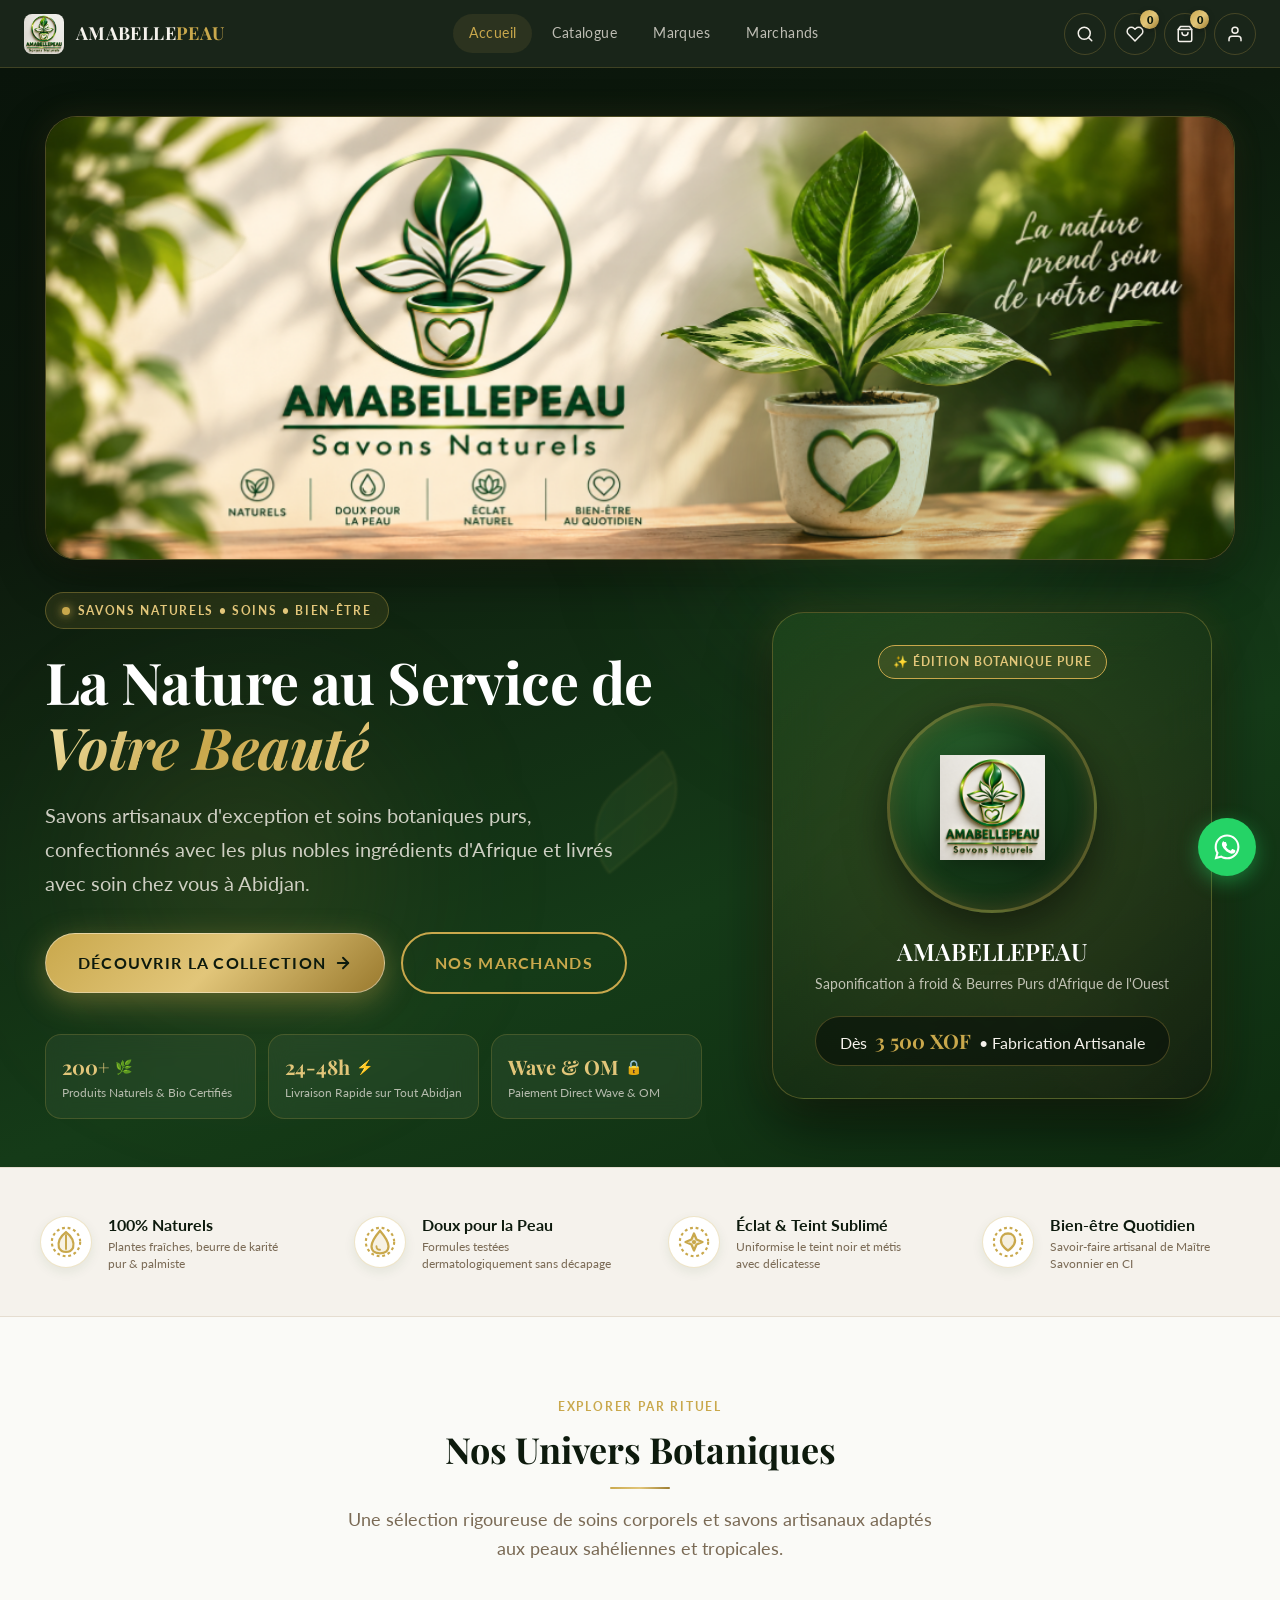
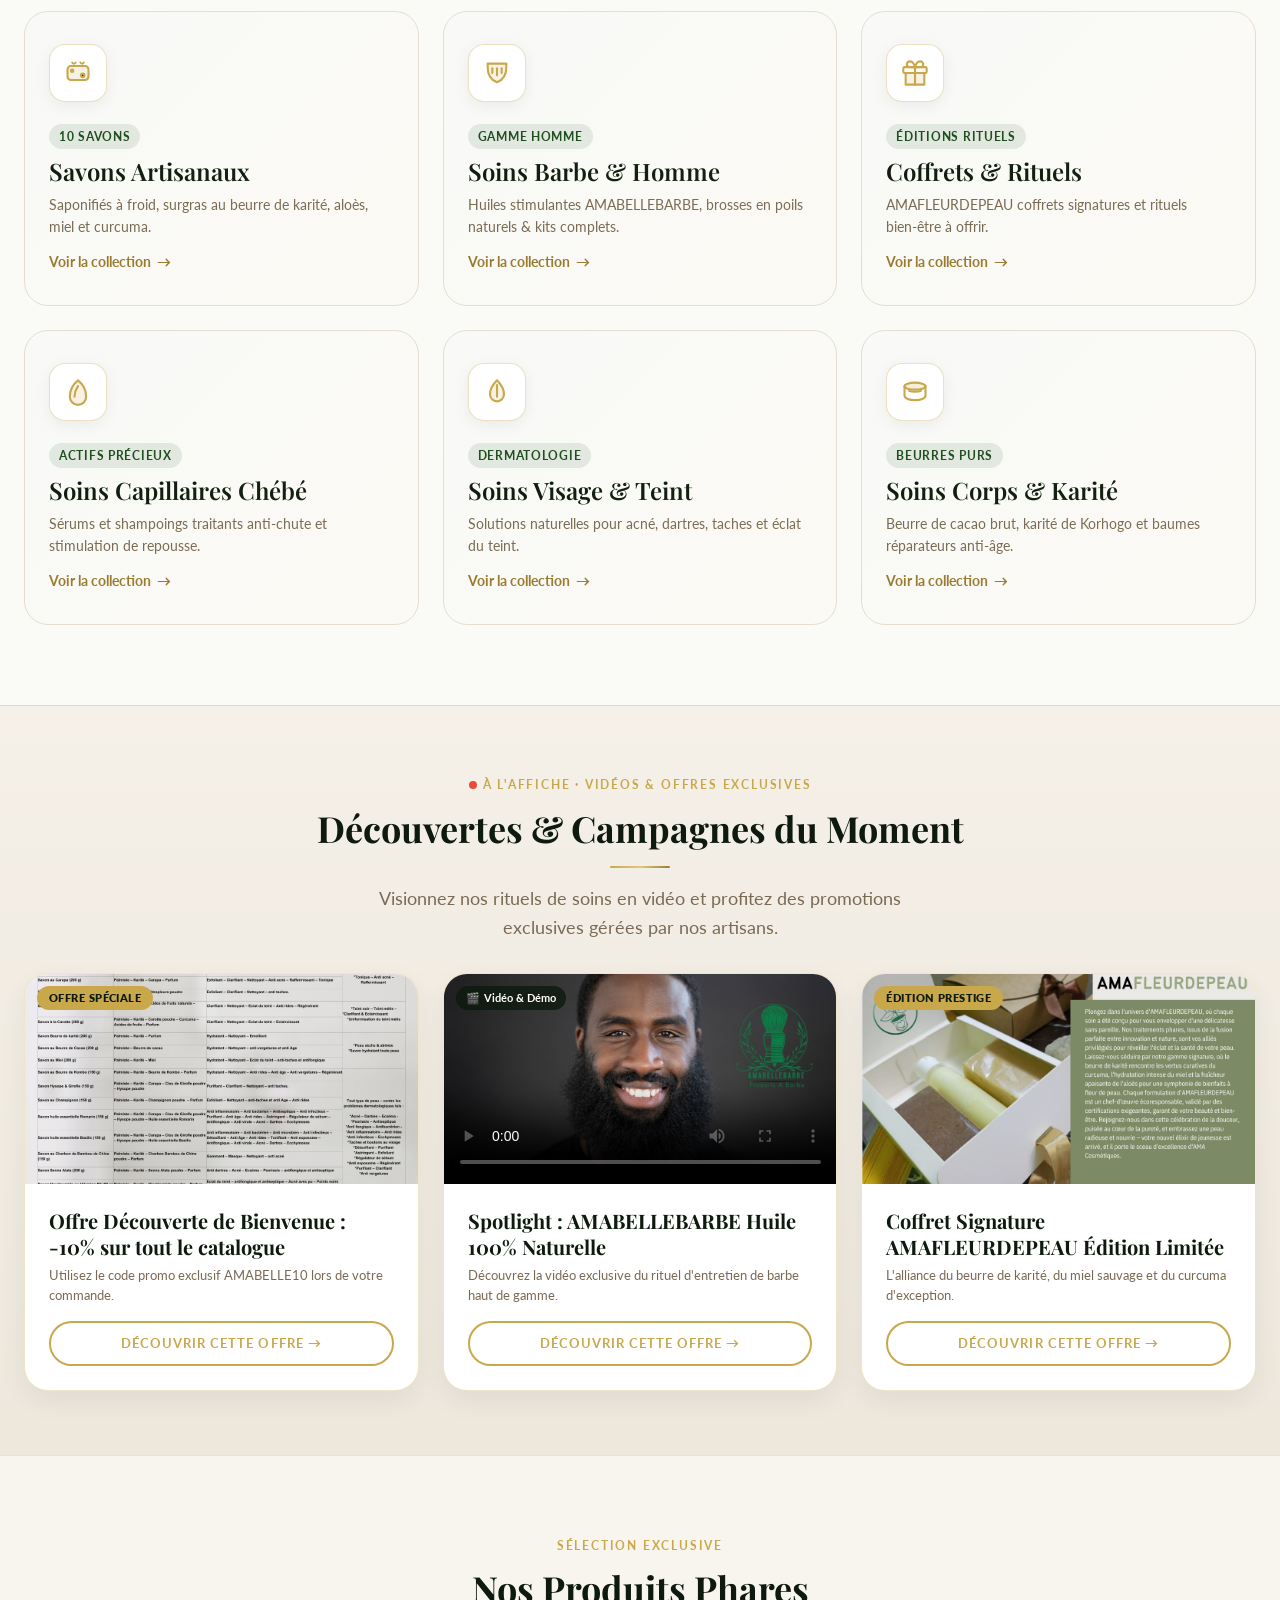
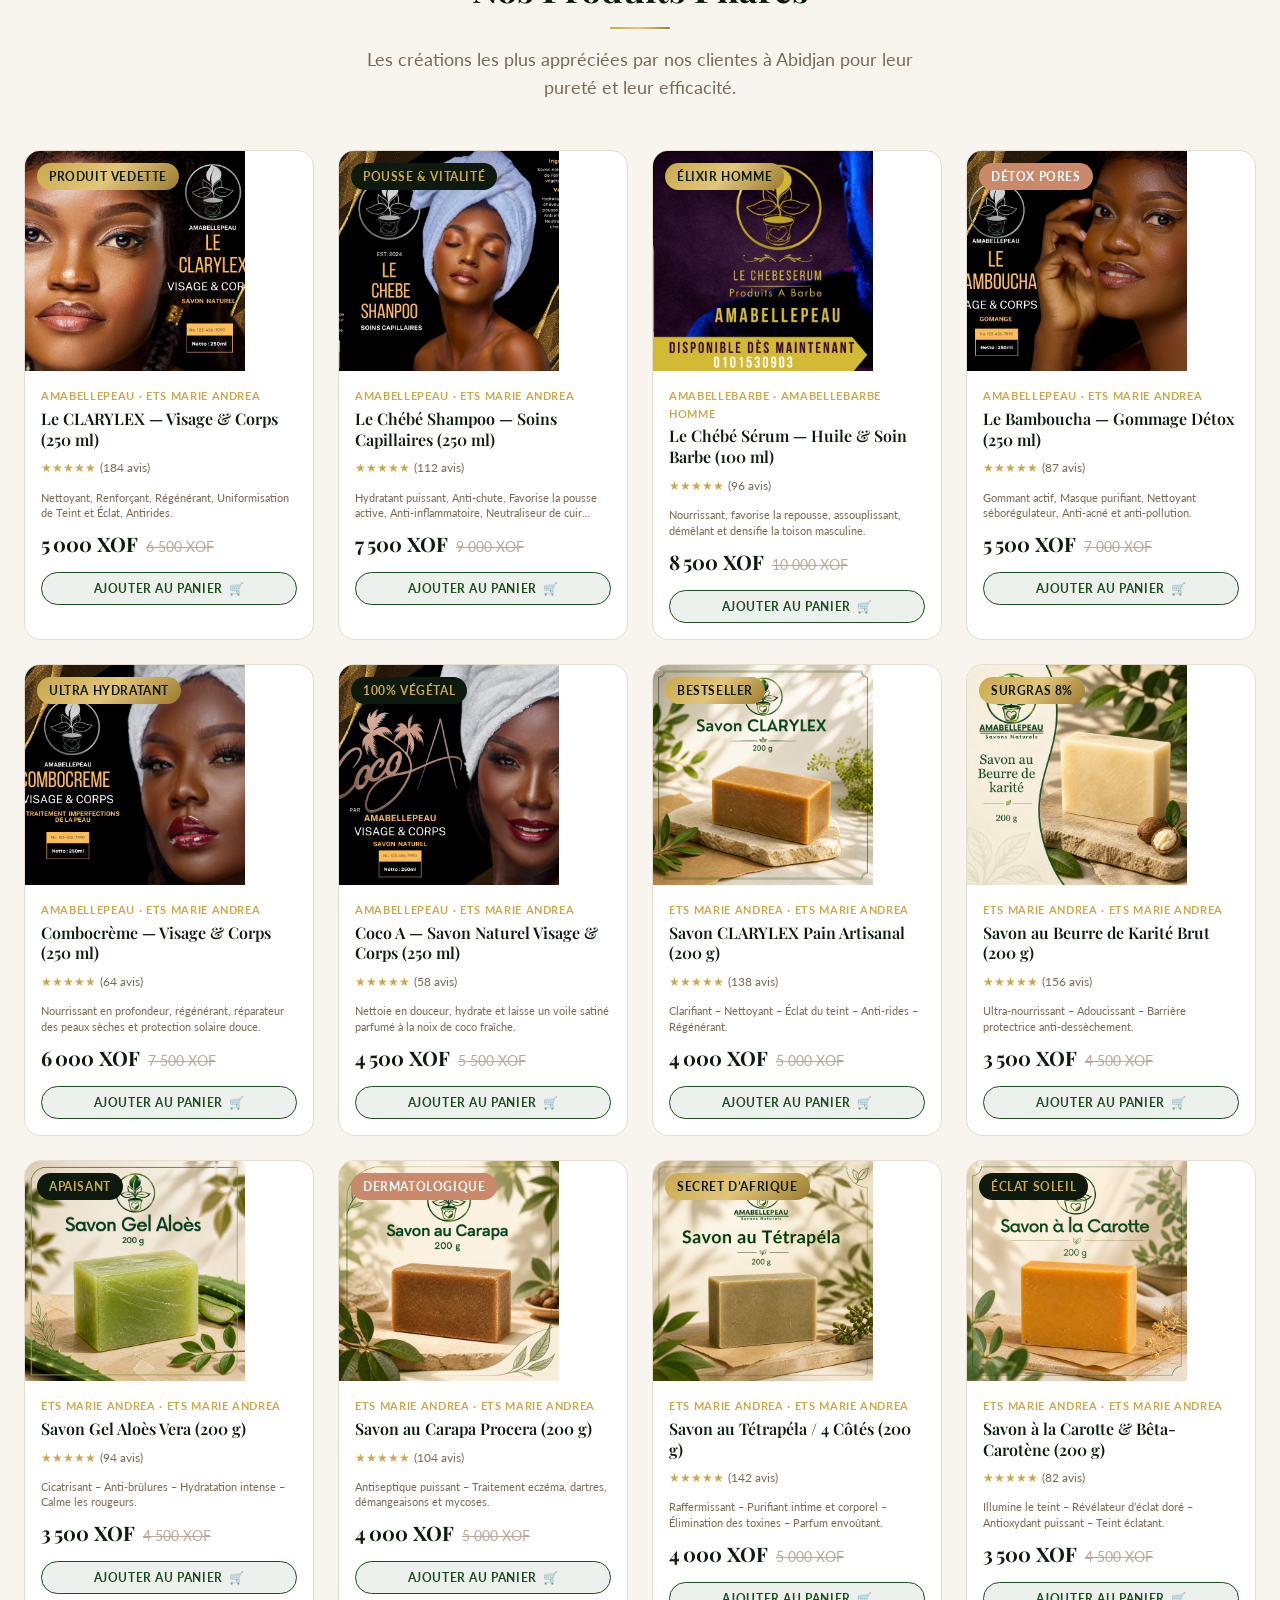
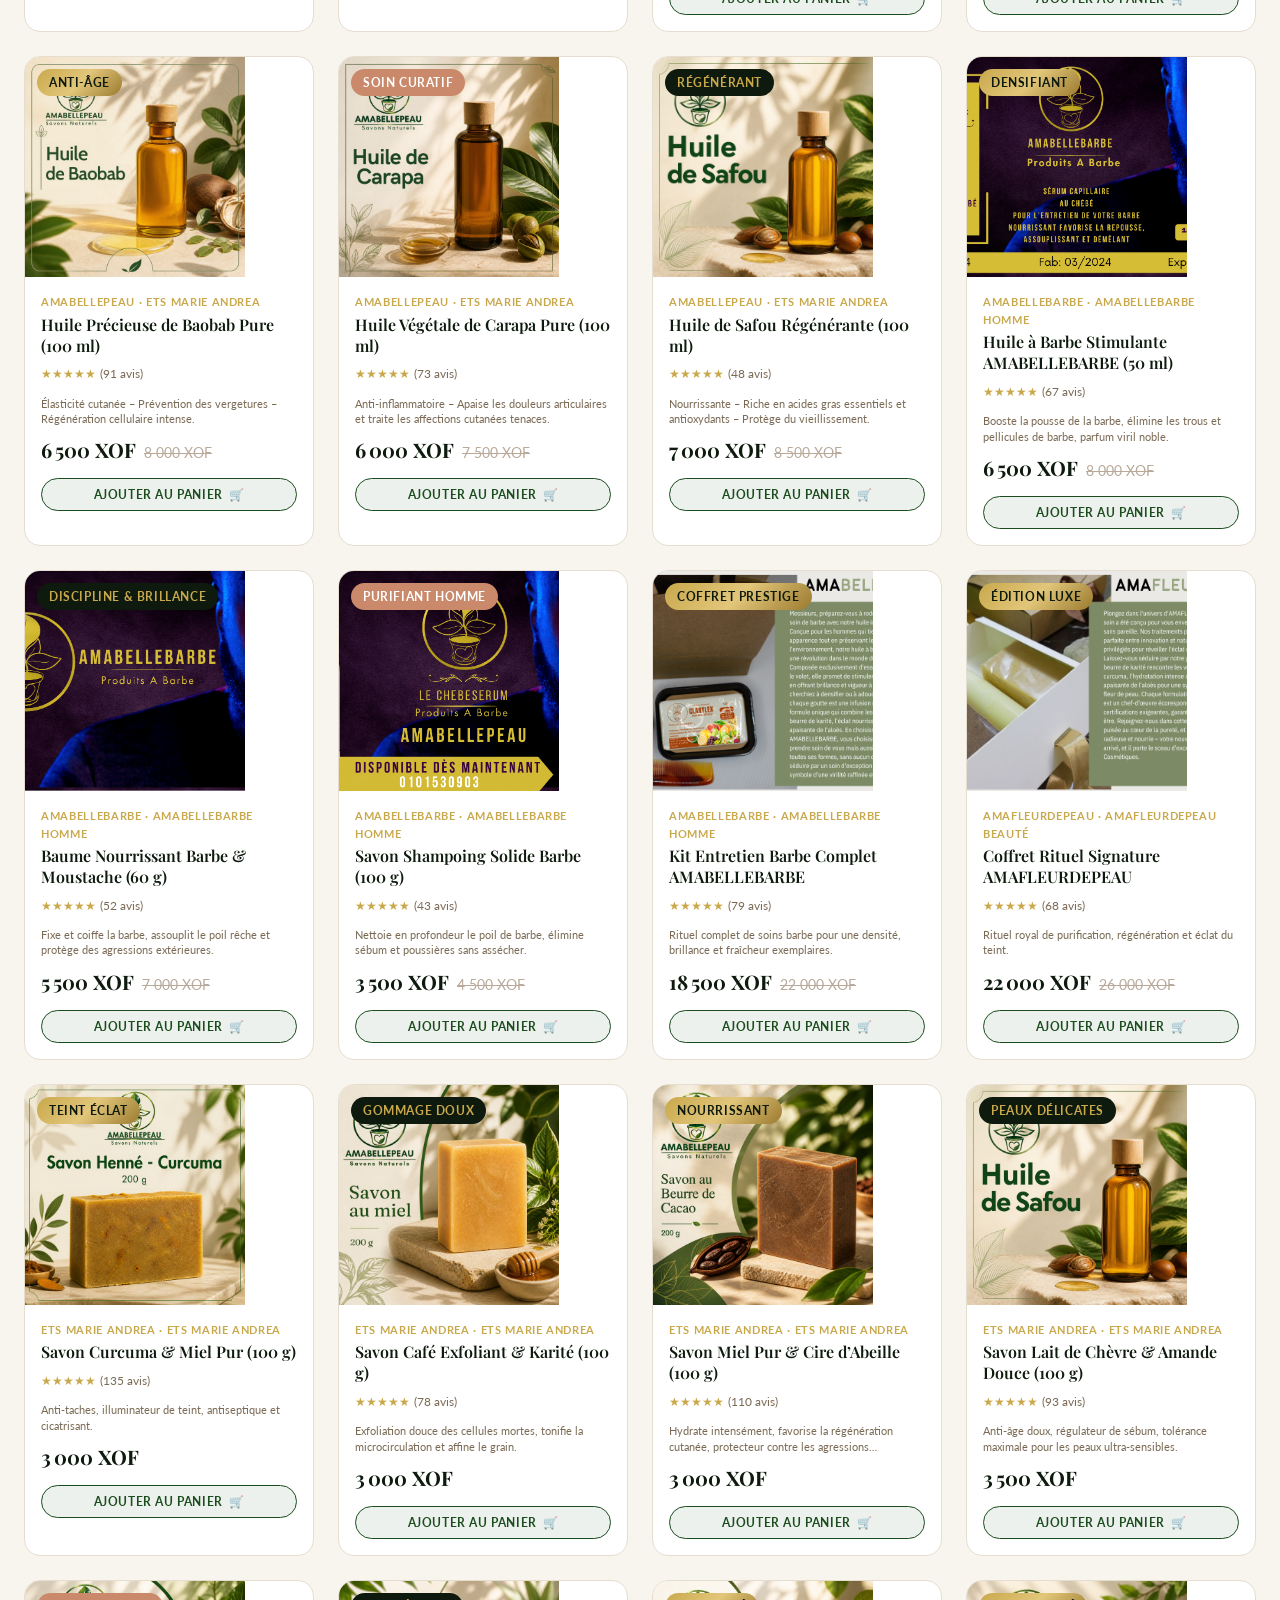
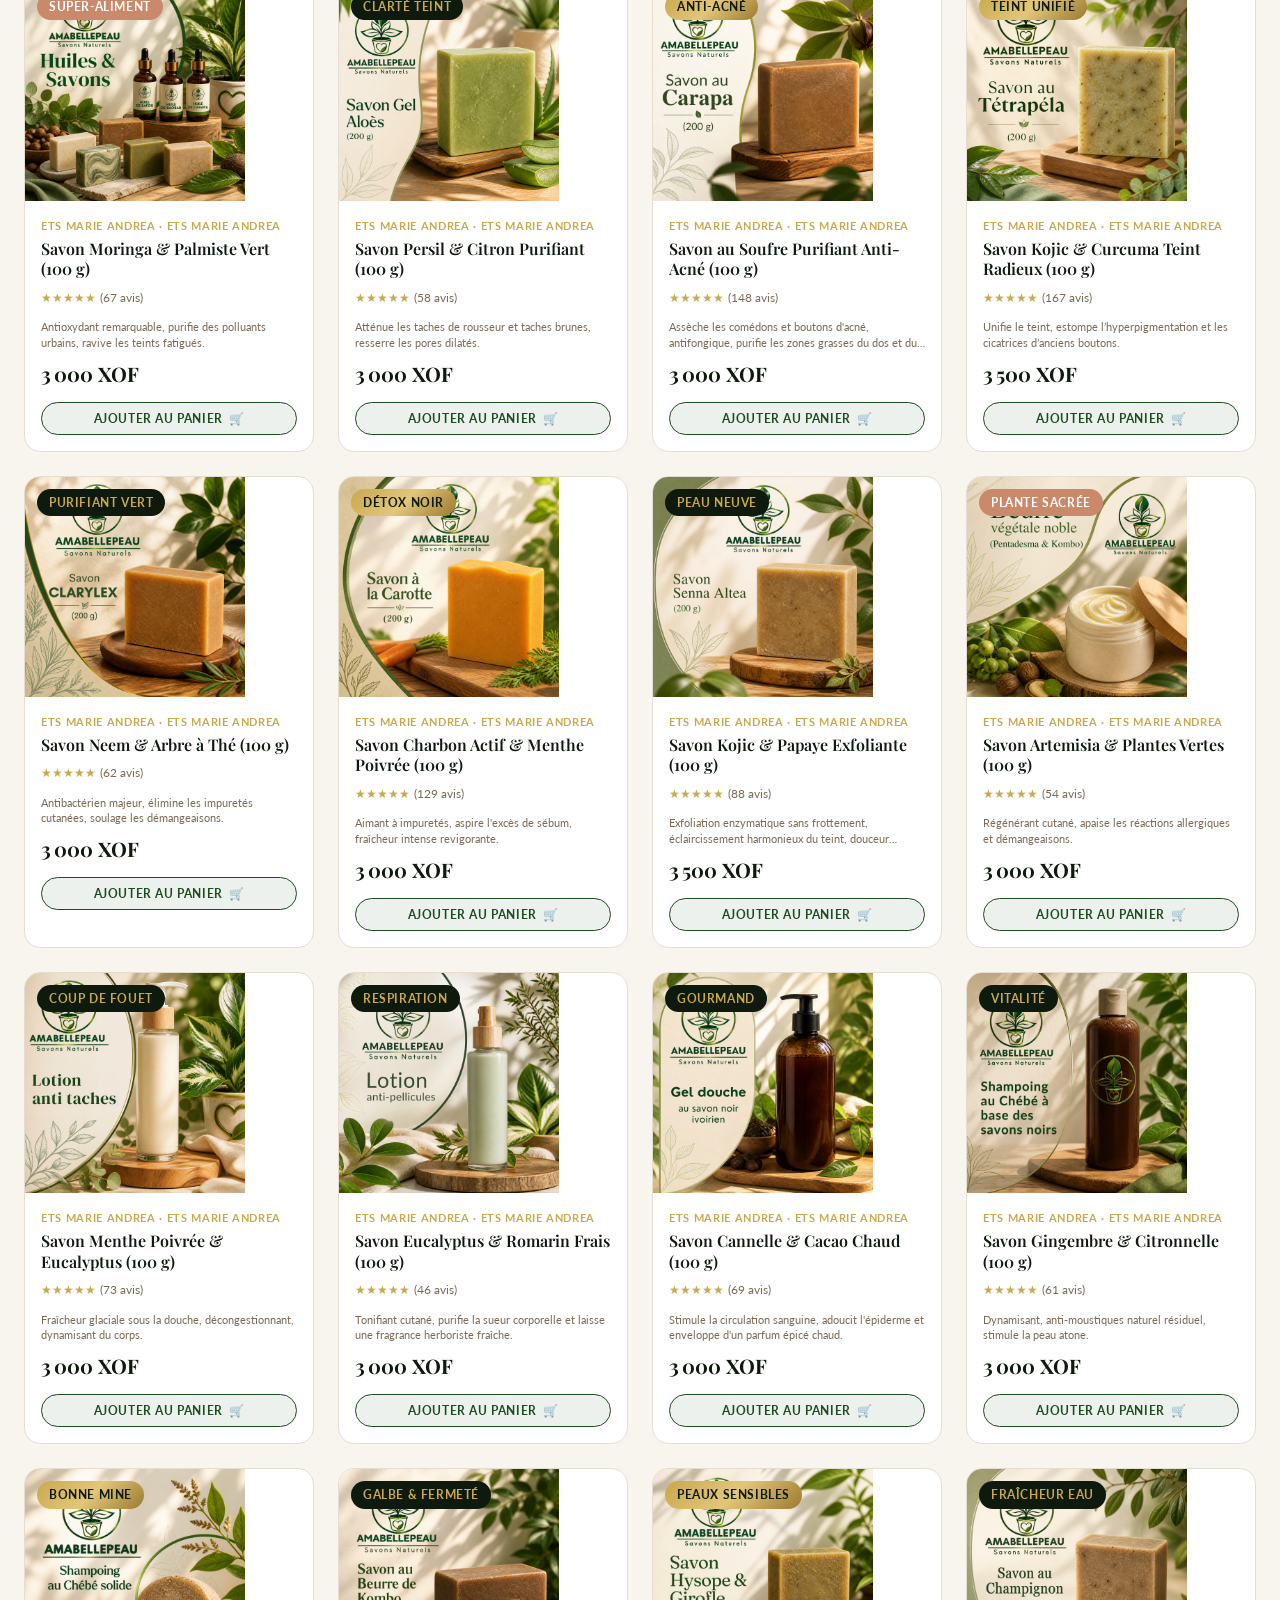
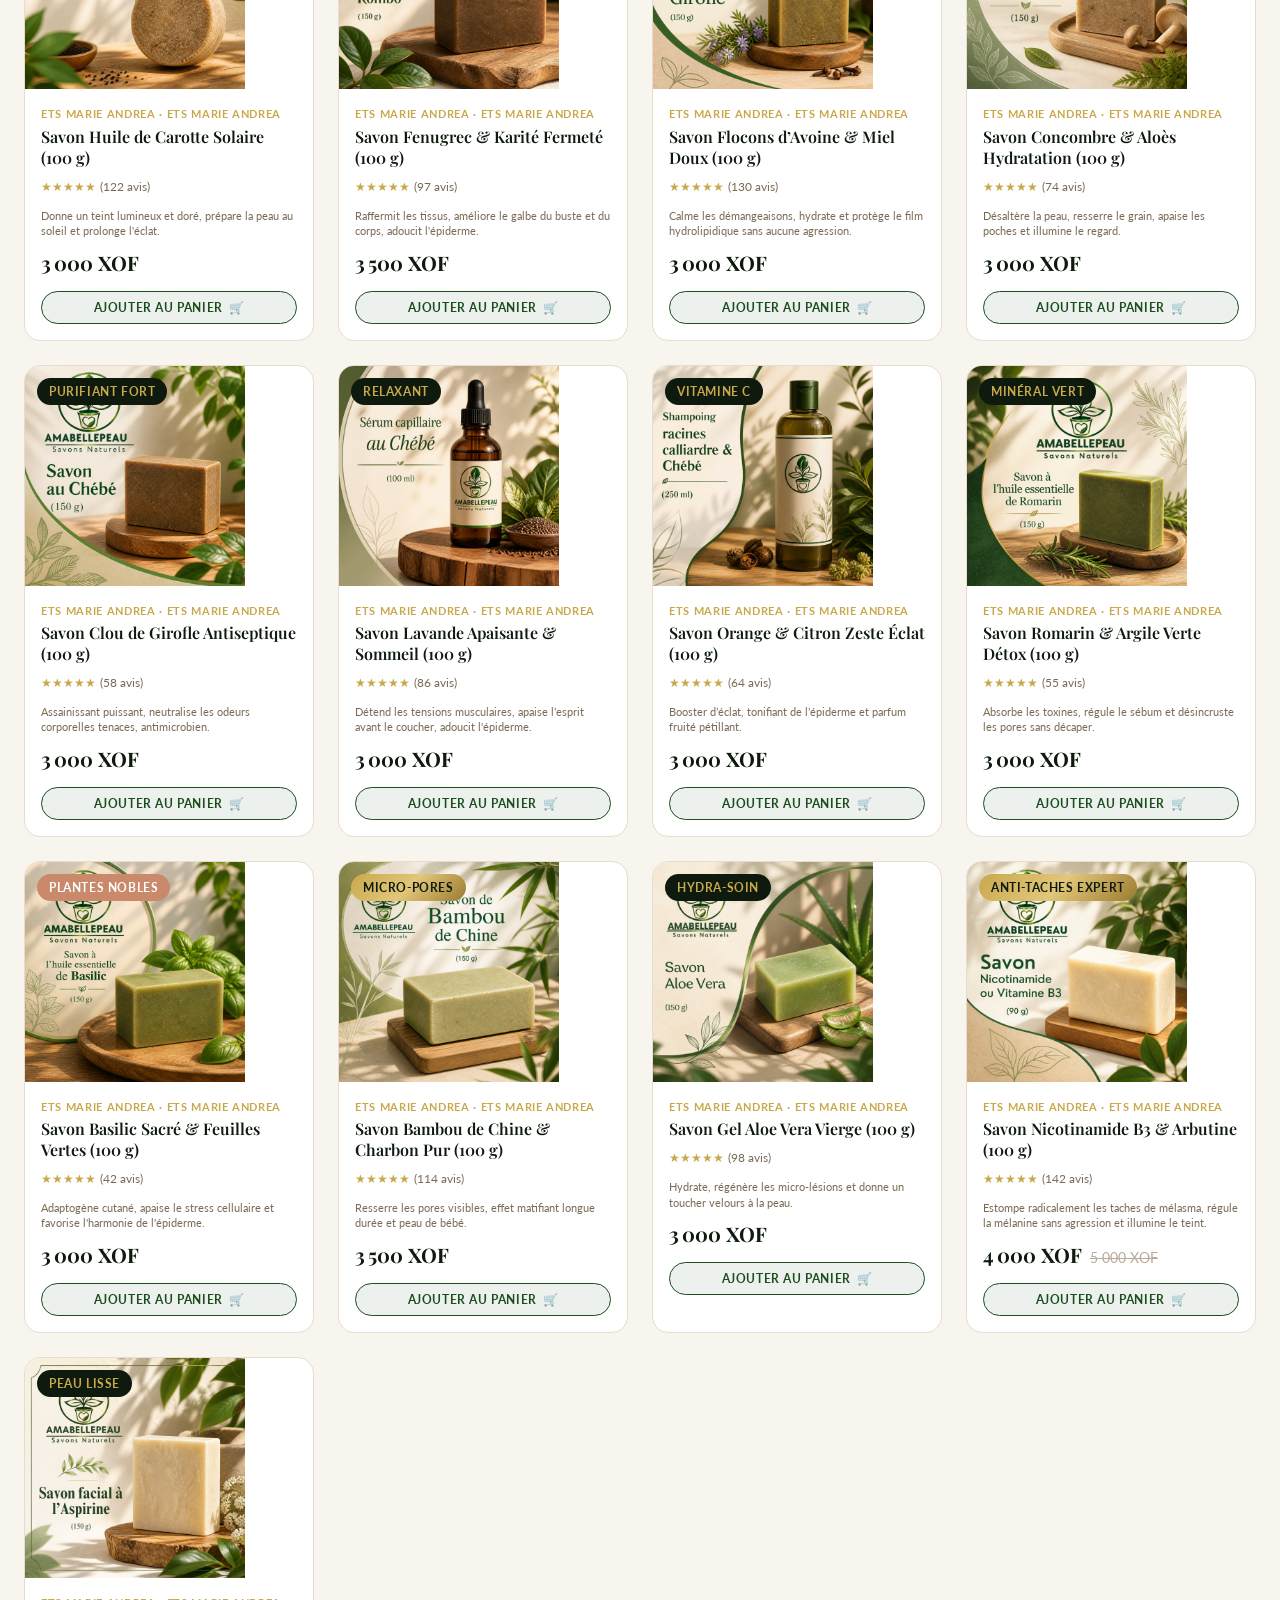
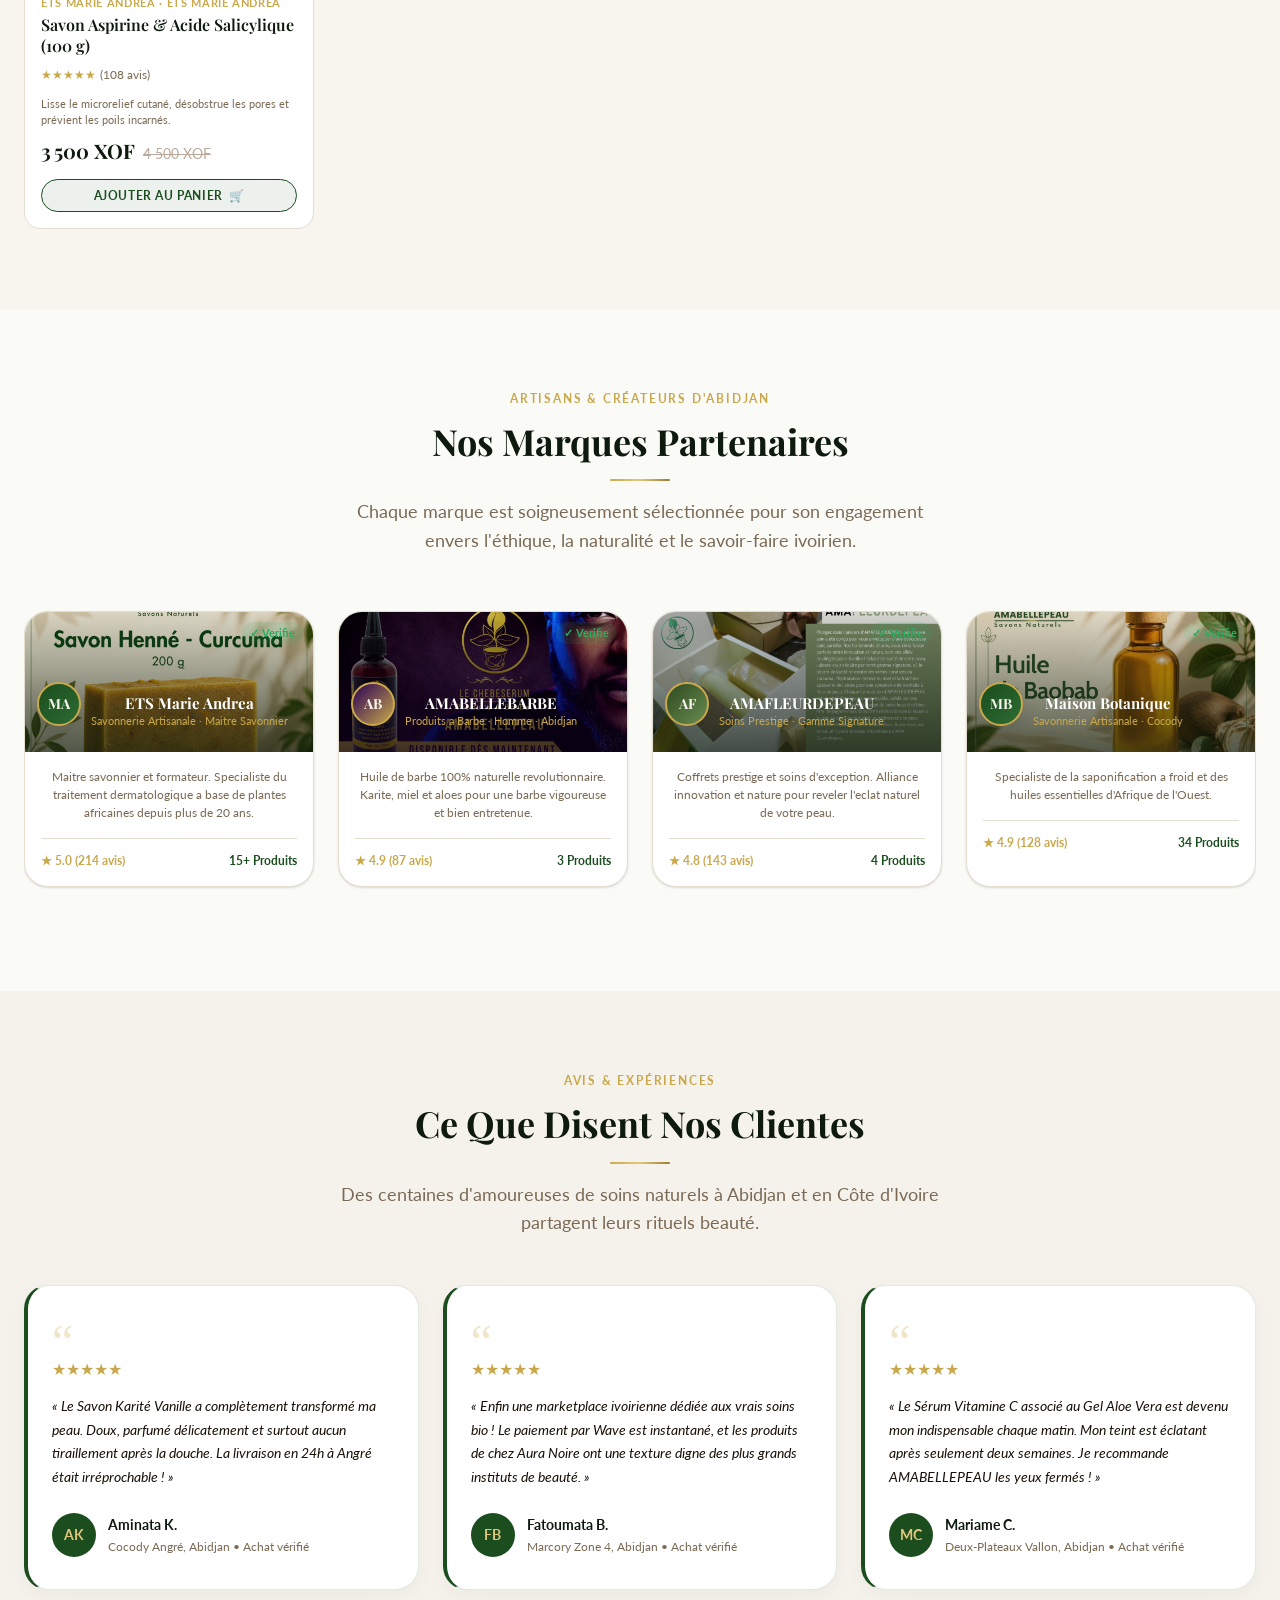
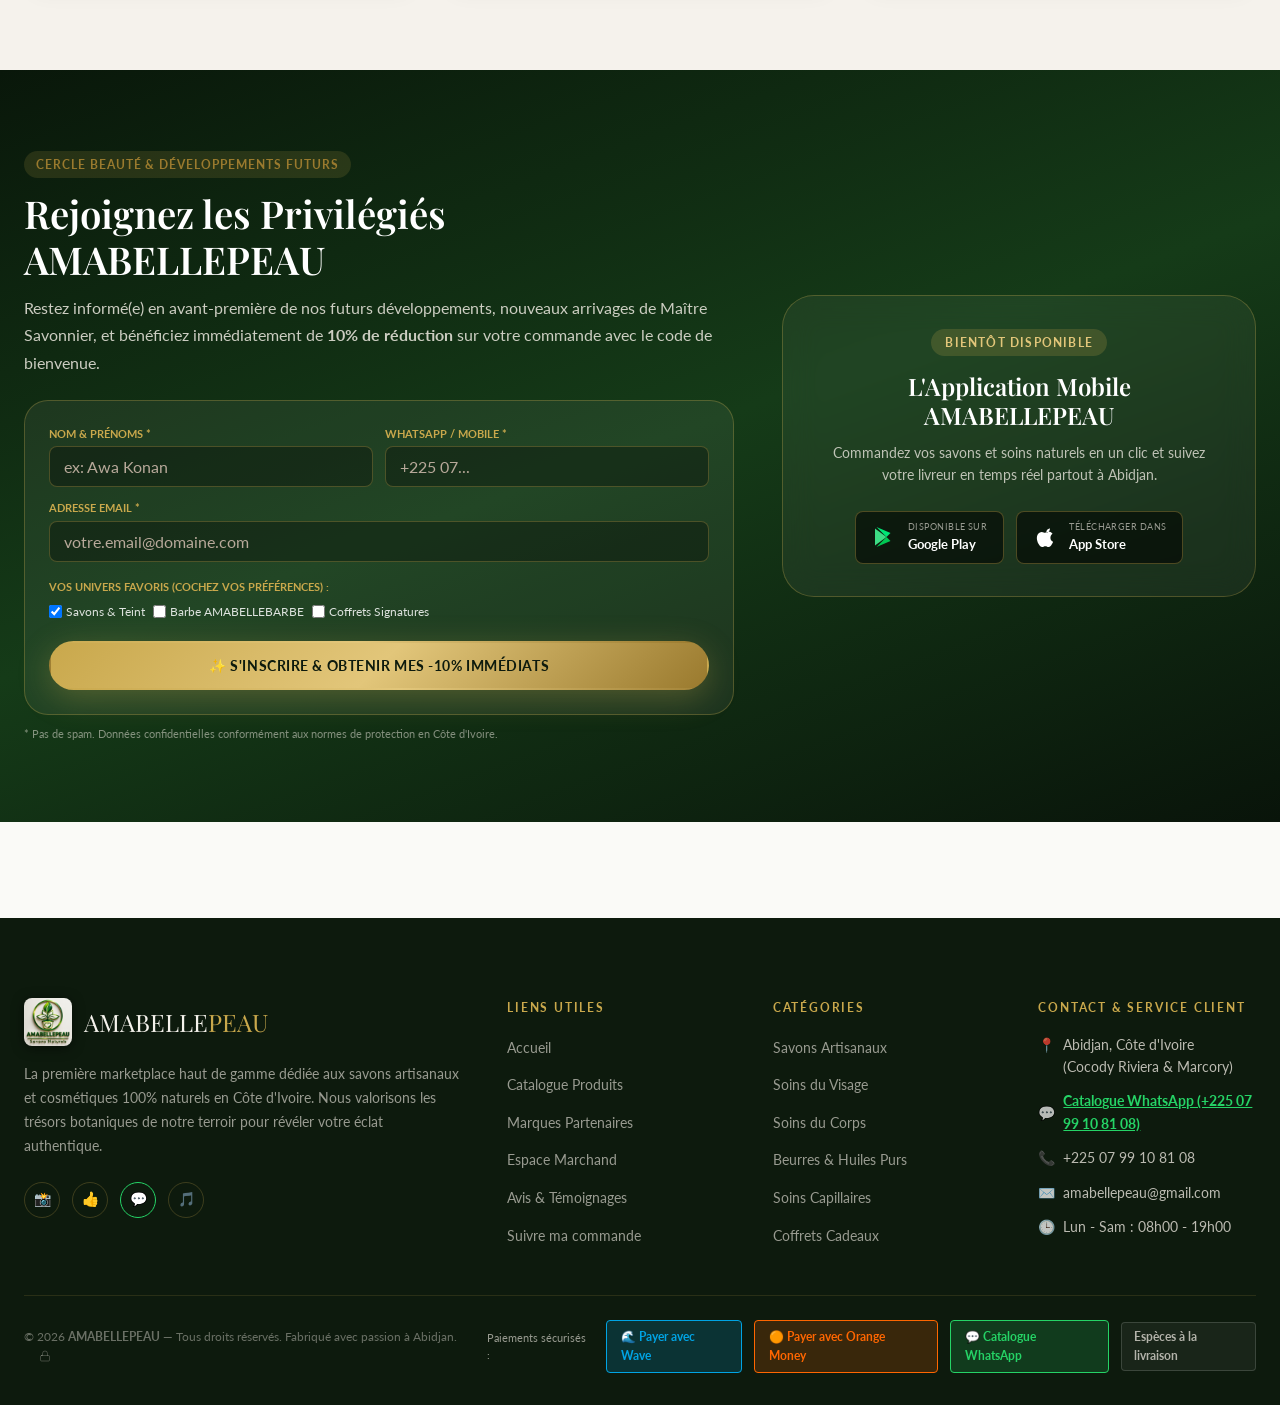
==== admin/index.html @ f8768515 "fix: resolve photo flash/revert, eliminate quota error via slim IDB pointers, add merchant profile m" ====
<!DOCTYPE html>
<html lang="fr">
<head>
  <meta charset="UTF-8">
  <meta name="viewport" content="width=device-width, initial-scale=1.0">
  <title>Administration | AMABELLEPEAU - Back-Office Marketplace</title>
  <meta name="description" content="Panneau d'administration global de la marketplace AMABELLEPEAU. Gestion des marchands, modération des cosmétiques, dispatch livraison et suivi des commissions en Côte d'Ivoire.">
  <link rel="icon" type="image/png" href="../assets/icons/brand-logo.png">
  <link rel="stylesheet" href="../css/main.css">

  <style>
    :root {
      --admin-sidebar-bg: #0D1A0D;
      --admin-gold: #C9A84C;
      --admin-gold-light: #E2C67A;
    }

    body {
      background-color: var(--color-bg);
    }

    .app-layout {
      display: flex;
      min-height: calc(100vh - var(--nav-height));
      position: relative;
    }

    /* Sidebar */
    .sidebar {
      width: 280px;
      background: var(--admin-sidebar-bg);
      border-right: 1px solid rgba(201, 168, 76, 0.25);
      display: flex;
      flex-direction: column;
      justify-content: space-between;
      position: sticky;
      top: var(--nav-height);
      height: calc(100vh - var(--nav-height));
      overflow-y: auto;
      z-index: 100;
      flex-shrink: 0;
    }

    .admin-profile-badge {
      padding: var(--space-5) var(--space-5) var(--space-4);
      border-bottom: 1px solid rgba(255, 255, 255, 0.08);
      display: flex;
      align-items: center;
      gap: var(--space-3);
    }

    .admin-avatar {
      width: 44px;
      height: 44px;
      border-radius: var(--radius-md);
      background: linear-gradient(135deg, #0F2E11, #C9A84C);
      color: #FFFFFF;
      display: flex;
      align-items: center;
      justify-content: center;
      font-weight: 700;
      font-size: var(--text-base);
      border: 1px solid rgba(201, 168, 76, 0.4);
      flex-shrink: 0;
    }

    .admin-meta {
      display: flex;
      flex-direction: column;
      gap: 2px;
    }

    .admin-name {
      color: var(--color-cream);
      font-family: var(--font-display);
      font-weight: 700;
      font-size: var(--text-sm);
    }

    .admin-status-tag {
      font-size: 11px;
      color: var(--color-gold);
      display: flex;
      align-items: center;
      gap: 6px;
    }

    .status-indicator-dot {
      width: 6px;
      height: 6px;
      border-radius: 50%;
      background-color: var(--color-success);
      box-shadow: 0 0 6px var(--color-success);
    }

    .sidebar-nav {
      padding: var(--space-4) var(--space-3);
      display: flex;
      flex-direction: column;
      gap: 4px;
    }

    .sidebar-section-title {
      font-size: 11px;
      font-weight: 700;
      color: rgba(201, 168, 76, 0.6);
      text-transform: uppercase;
      letter-spacing: 0.1em;
      padding: var(--space-3) var(--space-3) var(--space-1);
    }

    .sidebar-item-btn {
      width: 100%;
      display: flex;
      align-items: center;
      justify-content: space-between;
      padding: var(--space-3) var(--space-3);
      border-radius: var(--radius-md);
      color: rgba(245, 240, 232, 0.75);
      background: transparent;
      border: 1px solid transparent;
      font-size: var(--text-sm);
      font-weight: 500;
      cursor: pointer;
      transition: all var(--transition-fast);
      text-align: left;
    }

    .sidebar-item-btn:hover {
      background: rgba(201, 168, 76, 0.12);
      color: var(--color-cream);
      border-color: rgba(201, 168, 76, 0.2);
    }

    .sidebar-item-btn.active {
      background: linear-gradient(90deg, rgba(201, 168, 76, 0.22) 0%, rgba(201, 168, 76, 0.08) 100%);
      color: #FFFFFF;
      font-weight: 600;
      border-left: 3px solid var(--color-gold);
    }

    .sidebar-item-content {
      display: flex;
      align-items: center;
      gap: var(--space-3);
    }

    .sidebar-icon {
      width: 18px;
      height: 18px;
      flex-shrink: 0;
      color: var(--color-gold);
    }

    .sidebar-badge {
      font-size: 10px;
      font-weight: 700;
      padding: 2px 7px;
      border-radius: var(--radius-full);
      background: rgba(201, 168, 76, 0.2);
      color: var(--color-gold);
    }

    .sidebar-badge.alert {
      background: rgba(231, 76, 60, 0.2);
      color: #E74C3C;
    }

    .sidebar-footer {
      padding: var(--space-4);
      border-top: 1px solid rgba(255, 255, 255, 0.08);
      background: rgba(0, 0, 0, 0.2);
    }

    .server-status-pill {
      display: flex;
      align-items: center;
      justify-content: space-between;
      font-size: 11px;
      color: rgba(245, 240, 232, 0.6);
    }

    /* Main Content */
    .main-content {
      flex: 1;
      padding: var(--space-8) var(--space-10);
      overflow-y: auto;
      max-width: 1400px;
    }

    .admin-main-header {
      display: flex;
      align-items: center;
      justify-content: space-between;
      margin-bottom: var(--space-8);
      flex-wrap: wrap;
      gap: var(--space-4);
      border-bottom: 1px solid var(--color-border);
      padding-bottom: var(--space-6);
    }

    .admin-main-title h1 {
      font-family: var(--font-display);
      font-size: var(--text-3xl);
      color: var(--color-black);
      margin-bottom: var(--space-1);
    }

    .admin-main-title p {
      font-size: var(--text-sm);
      color: var(--color-text-muted);
    }

    /* View Panels */
    .admin-view-panel {
      display: none;
      animation: fadeIn 0.25s ease;
    }
    .admin-view-panel.active {
      display: block;
    }

    @keyframes fadeIn {
      from { opacity: 0; transform: translateY(6px); }
      to { opacity: 1; transform: translateY(0); }
    }

    /* Stats Grid */
    .stats-grid-6 {
      display: grid;
      grid-template-columns: repeat(auto-fit, minmax(200px, 1fr));
      gap: var(--space-4);
      margin-bottom: var(--space-8);
    }

    .stat-card-admin {
      background: white;
      border: 1px solid var(--color-border);
      border-radius: var(--radius-xl);
      padding: var(--space-5);
      position: relative;
      overflow: hidden;
      box-shadow: var(--shadow-sm);
      transition: transform var(--transition-fast), box-shadow var(--transition-fast);
    }

    .stat-card-admin:hover {
      transform: translateY(-2px);
      box-shadow: var(--shadow-md);
    }

    .stat-admin-label {
      font-size: 11px;
      text-transform: uppercase;
      letter-spacing: 0.08em;
      color: var(--color-text-muted);
      font-weight: 700;
      margin-bottom: var(--space-2);
      display: flex;
      align-items: center;
      justify-content: space-between;
    }

    .stat-admin-value {
      font-family: var(--font-display);
      font-size: var(--text-2xl);
      font-weight: 700;
      color: var(--color-black);
      line-height: 1.2;
    }

    .stat-admin-sub {
      font-size: 11px;
      margin-top: var(--space-2);
      font-weight: 600;
      display: flex;
      align-items: center;
      gap: 4px;
    }
    .stat-admin-sub.green { color: var(--color-success); }
    .stat-admin-sub.blue { color: #2980B9; }
    .stat-admin-sub.orange { color: #E67E22; }

    /* Tables & Card Wrappers */
    .admin-card {
      background: white;
      border: 1px solid var(--color-border);
      border-radius: var(--radius-xl);
      padding: var(--space-6);
      margin-bottom: var(--space-8);
      box-shadow: var(--shadow-sm);
    }

    .admin-card-header {
      display: flex;
      align-items: center;
      justify-content: space-between;
      margin-bottom: var(--space-5);
      flex-wrap: wrap;
      gap: var(--space-3);
    }

    .admin-card-title {
      font-family: var(--font-display);
      font-size: var(--text-xl);
      font-weight: 700;
      color: var(--color-black);
      display: flex;
      align-items: center;
      gap: var(--space-2);
    }

    .table-container {
      width: 100%;
      overflow-x: auto;
      border-radius: var(--radius-lg);
      border: 1px solid var(--color-border);
    }

    .admin-table {
      width: 100%;
      border-collapse: collapse;
      font-size: var(--text-sm);
      text-align: left;
    }

    .admin-table th {
      background: var(--color-surface-alt);
      color: var(--color-text-muted);
      font-size: 11px;
      font-weight: 700;
      text-transform: uppercase;
      letter-spacing: 0.06em;
      padding: 12px 16px;
      border-bottom: 1px solid var(--color-border);
      white-space: nowrap;
    }

    .admin-table td {
      padding: 14px 16px;
      border-bottom: 1px solid var(--color-border);
      vertical-align: middle;
      color: var(--color-text);
    }

    .admin-table tr:hover td {
      background: rgba(27, 77, 30, 0.02);
    }

    .prod-thumb {
      width: 48px;
      height: 48px;
      border-radius: var(--radius-md);
      object-fit: cover;
      background: var(--color-surface-alt);
      border: 1px solid var(--color-border);
      flex-shrink: 0;
    }

    .status-badge {
      display: inline-flex;
      align-items: center;
      gap: 6px;
      padding: 4px 10px;
      border-radius: var(--radius-full);
      font-size: 11px;
      font-weight: 700;
      letter-spacing: 0.04em;
    }
    .status-badge.in_stock { background: rgba(39, 174, 96, 0.12); color: #27AE60; }
    .status-badge.low_stock { background: rgba(230, 126, 34, 0.12); color: #E67E22; }
    .status-badge.out_of_stock { background: rgba(231, 76, 60, 0.12); color: #E74C3C; }
    .status-badge.approved { background: rgba(39, 174, 96, 0.12); color: #27AE60; }
    .status-badge.pending { background: rgba(243, 156, 18, 0.15); color: #D35400; }
    .status-badge.suspended { background: rgba(149, 165, 166, 0.2); color: #7F8C8D; }

    .btn-action {
      padding: 6px 12px;
      font-size: 12px;
      font-weight: 600;
      border-radius: var(--radius-md);
      cursor: pointer;
      transition: all var(--transition-fast);
      display: inline-flex;
      align-items: center;
      gap: 4px;
      border: 1px solid var(--color-border);
      background: white;
      color: var(--color-black);
    }
    .btn-action:hover {
      background: var(--color-surface-alt);
      border-color: var(--color-gold);
    }
    .btn-action.btn-action-primary {
      background: var(--color-green);
      color: white;
      border-color: var(--color-green);
    }
    .btn-action.btn-action-primary:hover {
      background: #2D6B32;
    }
    .btn-action.btn-action-danger {
      color: #E74C3C;
      border-color: rgba(231, 76, 60, 0.3);
    }
    .btn-action.btn-action-danger:hover {
      background: rgba(231, 76, 60, 0.08);
    }

    /* Modal Styling */
    .admin-modal-overlay {
      position: fixed;
      inset: 0;
      background: rgba(13, 26, 13, 0.75);
      backdrop-filter: blur(4px);
      z-index: 1000;
      display: none;
      align-items: center;
      justify-content: center;
      padding: var(--space-4);
    }
    .admin-modal-overlay.active {
      display: flex;
    }

    .admin-modal {
      background: white;
      border-radius: var(--radius-2xl);
      width: 100%;
      max-width: 640px;
      max-height: 90vh;
      overflow-y: auto;
      box-shadow: 0 24px 64px rgba(0, 0, 0, 0.4);
      border: 1px solid rgba(201, 168, 76, 0.3);
      animation: modalScaleIn 0.25s cubic-bezier(0.34, 1.56, 0.64, 1);
    }

    @keyframes modalScaleIn {
      from { opacity: 0; transform: scale(0.92) translateY(12px); }
      to { opacity: 1; transform: scale(1) translateY(0); }
    }

    .admin-modal-header {
      padding: var(--space-6);
      border-bottom: 1px solid var(--color-border);
      display: flex;
      align-items: center;
      justify-content: space-between;
    }
    .admin-modal-title {
      font-family: var(--font-display);
      font-size: var(--text-2xl);
      font-weight: 700;
      color: var(--color-black);
    }
    .admin-modal-close {
      background: transparent;
      border: none;
      font-size: 24px;
      cursor: pointer;
      color: var(--color-text-muted);
    }

    .admin-modal-body {
      padding: var(--space-6);
    }

    .form-group {
      margin-bottom: var(--space-4);
    }
    .form-label {
      display: block;
      font-size: var(--text-xs);
      font-weight: 700;
      text-transform: uppercase;
      letter-spacing: 0.05em;
      color: var(--color-text);
      margin-bottom: var(--space-2);
    }
    .form-input, .form-select, .form-textarea {
      width: 100%;
      padding: 10px 14px;
      border: 1px solid var(--color-border);
      border-radius: var(--radius-lg);
      font-size: var(--text-sm);
      background: white;
      color: var(--color-black);
      font-family: inherit;
    }
    .form-input:focus, .form-select:focus, .form-textarea:focus {
      outline: none;
      border-color: var(--color-green);
      box-shadow: 0 0 0 3px rgba(27, 77, 30, 0.15);
    }

    /* Toast */
    .admin-toast-container {
      position: fixed;
      bottom: 24px;
      right: 24px;
      z-index: 9999;
      display: flex;
      flex-direction: column;
      gap: 8px;
    }
    .admin-toast {
      background: #0D1A0D;
      color: white;
      padding: 14px 20px;
      border-radius: var(--radius-lg);
      border: 1px solid rgba(201, 168, 76, 0.4);
      box-shadow: 0 8px 32px rgba(0, 0, 0, 0.3);
      font-size: var(--text-sm);
      display: flex;
      align-items: center;
      gap: 10px;
      animation: fadeIn 0.3s ease;
    }

    /* File Upload Dropzones & Previews */
    .upload-box {
      border: 2px dashed rgba(201, 168, 76, 0.4);
      background: rgba(27, 77, 30, 0.03);
      border-radius: var(--radius-lg);
      padding: 16px;
      text-align: center;
      cursor: pointer;
      transition: all 0.2s;
    }
    .upload-box:hover {
      border-color: var(--color-gold);
      background: rgba(201, 168, 76, 0.08);
    }
    .upload-preview-wrap {
      display: flex;
      align-items: center;
      gap: 12px;
      margin-top: 10px;
    }
    .upload-preview-img {
      width: 64px;
      height: 64px;
      object-fit: cover;
      border-radius: var(--radius-md);
      border: 2px solid var(--color-gold);
      box-shadow: 0 2px 6px rgba(0,0,0,0.15);
    }
    .promo-media-card {
      border-radius: var(--radius-lg);
      overflow: hidden;
      border: 1px solid var(--color-border);
      background: white;
      transition: all 0.2s;
    }
    .promo-media-card:hover {
      box-shadow: var(--shadow-md);
      transform: translateY(-2px);
    }
    .promo-media-preview {
      width: 100%;
      height: 160px;
      background: #0D1A0D;
      position: relative;
      overflow: hidden;
      display: flex;
      align-items: center;
      justify-content: center;
    }
    .promo-media-preview img, .promo-media-preview video {
      width: 100%;
      height: 100%;
      object-fit: cover;
    }

    @media (max-width: 900px) {
      .app-layout { flex-direction: column; }
      .sidebar { width: 100%; height: auto; position: static; }
      .main-content { padding: var(--space-4); }
    }
  </style>
</head>
<body>

  <!-- Top Navbar -->
  <header class="navbar" id="adminNavbar">
    <div class="container flex-between">
      <div style="display: flex; align-items: center; gap: var(--space-3);">
        <img src="../assets/icons/brand-logo.png" alt="AMABELLEPEAU" class="navbar-logo" style="width: 38px; height: 38px; object-fit: contain;">
        <span class="navbar-brand-text">AMABELLE<span>PEAU</span> · <small style="font-size: 13px; color: var(--color-gold); font-weight: 600;">Back-Office</small></span>
      </div>
      <div style="display: flex; align-items: center; gap: var(--space-4);">
        <a href="../index.html" class="btn btn-ghost btn-sm" target="_blank">🌐  Voir la boutique</a>
        <a href="../marchand/index.html" class="btn btn-ghost btn-sm">🏪  Espace Marchand</a>
      </div>
    </div>
  </header>

  <div class="app-layout">
    
    <!-- SIDEBAR -->
    <aside class="sidebar">
      <div>
        <div class="admin-profile-badge">
          <div class="admin-avatar">AP</div>
          <div class="admin-meta">
            <div class="admin-name">Superviseur Général</div>
            <div class="admin-status-tag">
              <span class="status-indicator-dot"></span>
              Marketplace Abidjan CI
            </div>
          </div>
        </div>

        <nav class="sidebar-nav">
          <div class="sidebar-section-title">PILOTAGE</div>
          <button class="sidebar-item-btn active" data-view="view-overview" onclick="switchAdminTab('view-overview')">
            <div class="sidebar-item-content">
              <svg class="sidebar-icon" viewBox="0 0 24 24" fill="none" stroke="currentColor" stroke-width="2"><rect x="3" y="3" width="7" height="7"></rect><rect x="14" y="3" width="7" height="7"></rect><rect x="14" y="14" width="7" height="7"></rect><rect x="3" y="14" width="7" height="7"></rect></svg>
              <span>Vue d'ensemble</span>
            </div>
          </button>

          <div class="sidebar-section-title">CATALOGUE & STOCK</div>
          <button class="sidebar-item-btn" data-view="view-products" onclick="switchAdminTab('view-products')">
            <div class="sidebar-item-content">
              <svg class="sidebar-icon" viewBox="0 0 24 24" fill="none" stroke="currentColor" stroke-width="2"><path d="M21 16V8a2 2 0 0 0-1-1.73l-7-4a2 2 0 0 0-2 0l-7 4A2 2 0 0 0 3 8v8a2 2 0 0 0 1 1.73l7 4a2 2 0 0 0 2 0l7-4A2 2 0 0 0 21 16z"></path></svg>
              <span>Gestion des Produits</span>
            </div>
            <span class="sidebar-badge" id="badgeProdCount">15</span>
          </button>

          <div class="sidebar-section-title">MARCHANDS & AGRÉMENTS</div>
          <button class="sidebar-item-btn" data-view="view-merchants" onclick="switchAdminTab('view-merchants')">
            <div class="sidebar-item-content">
              <svg class="sidebar-icon" viewBox="0 0 24 24" fill="none" stroke="currentColor" stroke-width="2"><path d="M17 21v-2a4 4 0 0 0-4-4H5a4 4 0 0 0-4 4v2"></path><circle cx="9" cy="7" r="4"></circle><path d="M23 21v-2a4 4 0 0 0-3-3.87"></path><path d="M16 3.13a4 4 0 0 1 0 7.75"></path></svg>
              <span>Marchands Agréés</span>
            </div>
            <span class="sidebar-badge alert" id="badgePendingMerch">2</span>
          </button>

          <div class="sidebar-section-title">COMMISSIONS & VENTES</div>
          <button class="sidebar-item-btn" data-view="view-commissions" onclick="switchAdminTab('view-commissions')">
            <div class="sidebar-item-content">
              <svg class="sidebar-icon" viewBox="0 0 24 24" fill="none" stroke="currentColor" stroke-width="2"><line x1="12" y1="1" x2="12" y2="23"></line><path d="M17 5H9.5a3.5 3.5 0 0 0 0 7h5a3.5 3.5 0 0 1 0 7H6"></path></svg>
              <span>Réseau & Commissions</span>
            </div>
            <span class="sidebar-badge">15%</span>
          </button>

          <div class="sidebar-section-title">MARKETING & AFFILIATION</div>
          <button class="sidebar-item-btn" data-view="view-influencers" onclick="switchAdminTab('view-influencers')">
            <div class="sidebar-item-content">
              <svg class="sidebar-icon" viewBox="0 0 24 24" fill="none" stroke="currentColor" stroke-width="2"><polygon points="12 2 15.09 8.26 22 9.27 17 14.14 18.18 21.02 12 17.77 5.82 21.02 7 14.14 2 9.27 8.91 8.26 12 2"></polygon></svg>
              <span>Codes Influenceurs</span>
            </div>
            <span class="sidebar-badge" id="badgeInfCount">4</span>
          </button>

          <div class="sidebar-section-title">PROMOTIONS & MÉDIAS</div>
          <button class="sidebar-item-btn" data-view="view-promotions" onclick="switchAdminTab('view-promotions')">
            <div class="sidebar-item-content">
              <svg class="sidebar-icon" viewBox="0 0 24 24" fill="none" stroke="currentColor" stroke-width="2"><rect x="2" y="2" width="20" height="20" rx="2.18" ry="2.18"></rect><line x1="7" y1="2" x2="7" y2="22"></line><line x1="17" y1="2" x2="17" y2="22"></line><line x1="2" y1="12" x2="22" y2="12"></line></svg>
              <span>Bannières & Vidéos Promo</span>
            </div>
            <span class="sidebar-badge" id="badgePromoCount">3</span>
          </button>

          <div class="sidebar-section-title">ENGAGEMENT CLIENT</div>
          <button class="sidebar-item-btn" data-view="view-subscribers" onclick="switchAdminTab('view-subscribers')">
            <div class="sidebar-item-content">
              <svg class="sidebar-icon" viewBox="0 0 24 24" fill="none" stroke="currentColor" stroke-width="2"><path d="M4 4h16c1.1 0 2 .9 2 2v12c0 1.1-.9 2-2 2H4c-1.1 0-2-.9-2-2V6c0-1.1.9-2 2-2z"></path><polyline points="22,6 12,13 2,6"></polyline></svg>
              <span>Abonnés & Newsletter</span>
            </div>
            <span class="sidebar-badge" id="badgeSubCount">3</span>
          </button>

          <div class="sidebar-section-title">COMMANDES & DISPATCH</div>
          <button class="sidebar-item-btn" data-view="view-orders" onclick="switchAdminTab('view-orders')">
            <div class="sidebar-item-content">
              <svg class="sidebar-icon" viewBox="0 0 24 24" fill="none" stroke="currentColor" stroke-width="2"><circle cx="9" cy="21" r="1"></circle><circle cx="20" cy="21" r="1"></circle><path d="M1 1h4l2.68 13.39a2 2 0 0 0 2 1.61h9.72a2 2 0 0 0 2-1.61L23 6H6"></path></svg>
              <span>Suivi des Commandes</span>
            </div>
            <span class="sidebar-badge" id="badgeOrderCount" style="background:var(--color-green);color:#fff;">5</span>
          </button>
        </nav>
      </div>

      <div class="sidebar-footer">
        <div class="server-status-pill">
          <span>Passerelles Wave & OM</span>
          <span style="color:var(--color-success);font-weight:700;">●  En ligne</span>
        </div>
      </div>
    </aside>

    <!-- MAIN CONTENT VIEW PANELS -->
    <main class="main-content">
      
      <!-- VIEW 1: OVERVIEW -->
      <div id="view-overview" class="admin-view-panel active">
        <div class="admin-main-header">
          <div class="admin-main-title">
            <h1>Tableau de Bord & Supervision</h1>
            <p>Vue consolidée des ventes, commissions (15%), marchands et flux logistiques à Abidjan.</p>
          </div>
          <div style="display: flex; gap: var(--space-2);">
            <button class="btn btn-primary btn-sm" onclick="openAddProductModal()">+ Nouveau Produit</button>
            <button class="btn btn-outline btn-sm" onclick="switchAdminTab('view-commissions')">Calculateur 15%</button>
          </div>
        </div>

        <div class="stats-grid-6">
          <div class="stat-card-admin">
            <div class="stat-admin-label"><span>Ventes Globales</span><span>💰</span></div>
            <div class="stat-admin-value" id="statOverviewSales">11 850 000 XOF</div>
            <div class="stat-admin-sub green">↑ 18.4% ce mois</div>
          </div>
          <div class="stat-card-admin">
            <div class="stat-admin-label"><span>Commissions (15%)</span><span>💎</span></div>
            <div class="stat-admin-value" style="color:var(--color-gold);" id="statOverviewComm">1 777 500 XOF</div>
            <div class="stat-admin-sub green">Revenu net plateforme</div>
          </div>
          <div class="stat-card-admin">
            <div class="stat-admin-label"><span>Commandes</span><span>📦</span></div>
            <div class="stat-admin-value" id="statOverviewOrders">147</div>
            <div class="stat-admin-sub blue">En Côte d'Ivoire</div>
          </div>
          <div class="stat-card-admin">
            <div class="stat-admin-label"><span>Marchands Actifs</span><span>🏪 </span></div>
            <div class="stat-admin-value" id="statOverviewMerchants">6</div>
            <div class="stat-admin-sub green">Boutiques certifiées</div>
          </div>
          <div class="stat-card-admin">
            <div class="stat-admin-label"><span>En Attente KYC</span><span>⏳ </span></div>
            <div class="stat-admin-value" style="color:#E67E22;" id="statOverviewPending">2</div>
            <div class="stat-admin-sub orange">Dossiers à agréer</div>
          </div>
          <div class="stat-card-admin">
            <div class="stat-admin-label"><span>Produits Actifs</span><span>🌐 ¿</span></div>
            <div class="stat-admin-value" id="statOverviewProds">15</div>
            <div class="stat-admin-sub green">Savonnerie & Soins</div>
          </div>
        </div>

        <!-- Commission Calculator Widget -->
        <div class="admin-card" style="background:linear-gradient(135deg, #0D1A0D 0%, #153B18 100%); color:white;">
          <div class="admin-card-header">
            <h2 class="admin-card-title" style="color:var(--color-gold);">
              <svg width="22" height="22" viewBox="0 0 24 24" fill="none" stroke="currentColor" stroke-width="2"><line x1="12" y1="1" x2="12" y2="23"></line><path d="M17 5H9.5a3.5 3.5 0 0 0 0 7h5a3.5 3.5 0 0 1 0 7H6"></path></svg>
              Calculateur Automatique de Répartition (15% Commission)
            </h2>
            <span style="font-size:12px;color:rgba(255,255,255,0.7);">Règle commerciale MVP validée</span>
          </div>
          <div style="display:grid;grid-template-columns:repeat(auto-fit,minmax(200px,1fr));gap:var(--space-4);align-items:center;">
            <div>
              <label class="form-label" style="color:rgba(255,255,255,0.8);">Volume de Vente à Simuler (XOF)</label>
              <input type="number" id="calcInputVolume" class="form-input" value="1000000" step="50000" oninput="calculateCommissionBreakdown()" style="background:rgba(255,255,255,0.1);color:#fff;border-color:rgba(201,168,76,0.5);">
            </div>
            <div style="background:rgba(0,0,0,0.3);padding:var(--space-3) var(--space-4);border-radius:var(--radius-lg);border:1px solid rgba(201,168,76,0.3);">
              <div style="font-size:11px;color:rgba(255,255,255,0.6);text-transform:uppercase;">Commission AMABELLEPEAU (15%)</div>
              <div style="font-family:var(--font-display);font-size:var(--text-xl);font-weight:700;color:var(--color-gold);" id="calcResultCommission">150 000 XOF</div>
            </div>
            <div style="background:rgba(0,0,0,0.3);padding:var(--space-3) var(--space-4);border-radius:var(--radius-lg);border:1px solid rgba(255,255,255,0.2);">
              <div style="font-size:11px;color:rgba(255,255,255,0.6);text-transform:uppercase;">Reversement Marchand (85%)</div>
              <div style="font-family:var(--font-display);font-size:var(--text-xl);font-weight:700;color:#27AE60;" id="calcResultPayout">850 000 XOF</div>
            </div>
          </div>
        </div>

        <!-- Recent Activity Quick Tables -->
        <div class="admin-card">
          <div class="admin-card-header">
            <h2 class="admin-card-title">📦 Dernières Commandes Traitées</h2>
            <button class="btn-action" onclick="switchAdminTab('view-orders')">Voir toutes les commandes →</button>
          </div>
          <div class="table-container">
            <table class="admin-table">
              <thead>
                <tr>
                  <th>N° Commande</th>
                  <th>Client</th>
                  <th>Commune</th>
                  <th>Produits</th>
                  <th>Montant</th>
                  <th>Paiement</th>
                  <th>Statut</th>
                </tr>
              </thead>
              <tbody id="overviewRecentOrdersBody"></tbody>
            </table>
          </div>
        </div>
      </div>

      <!-- VIEW 2: PRODUCTS -->
      <div id="view-products" class="admin-view-panel">
        <div class="admin-main-header">
          <div class="admin-main-title">
            <h1>Catalogue & Maintenance Produits</h1>
            <p>Gérez les stocks, prix, compositions et visuels officiels (ETS Marie Andrea, AMABELLEBARBE, AMAFLEURDEPEAU).</p>
          </div>
          <div style="display:flex;gap:var(--space-2);">
            <button class="btn btn-outline btn-sm" onclick="resetProductDefaults()">🔄 Réinitialiser Données Initiales</button>
            <button class="btn btn-primary btn-sm" onclick="openAddProductModal()">+ Ajouter un Produit</button>
          </div>
        </div>

        <div class="admin-card">
          <div class="admin-card-header">
            <div style="display:flex;gap:var(--space-3);flex-wrap:wrap;flex:1;">
              <input type="text" id="prodSearchInput" class="form-input" placeholder="🔍  Rechercher un produit, ingrédient..." style="max-width:320px;" oninput="filterAdminProducts()">
              <select id="prodCategoryFilter" class="form-select" style="max-width:240px;" onchange="filterAdminProducts()">
                <option value="all">Toutes les catégories (49)</option>
                <option value="savons">Savons Saponifiés à Froid</option>
                <option value="visage">Soins Visage & Éclat du Teint</option>
                <option value="huiles">Huiles Végétales & Sérums</option>
                <option value="corps">Soins Corps & Baumes</option>
                <option value="cheveux">Soins Capillaires & Chébé</option>
                <option value="barbe">Soins Barbe & Homme</option>
                <option value="coffrets">Coffrets Cadeaux & Rituels</option>
              </select>
            </div>
            <div style="font-size:var(--text-sm);color:var(--color-text-muted);">
              Total : <strong id="prodTableCount" style="color:var(--color-black);">49</strong> produits
            </div>
          </div>

          <div class="table-container">
            <table class="admin-table">
              <thead>
                <tr>
                  <th>Visuel</th>
                  <th>Désignation & Poids</th>
                  <th>Marque & Gamme</th>
                  <th>Catégorie</th>
                  <th>Prix (XOF)</th>
                  <th>Stock & Statut</th>
                  <th>Actions</th>
                </tr>
              </thead>
              <tbody id="adminProductsTableBody"></tbody>
            </table>
          </div>
        </div>
      </div>

      <!-- VIEW 3: MERCHANTS -->
      <div id="view-merchants" class="admin-view-panel">
        <div class="admin-main-header">
          <div class="admin-main-title">
            <h1>Marchands Agréés & Demandes d'Intégration</h1>
            <p>Contrôle des boutiques partenaires, validation KYC, comptes de reversement Wave/Orange Money et commission 15%.</p>
          </div>
          <button class="btn btn-primary btn-sm" onclick="openAddMerchantModal()">+ Nouveau Marchand</button>
        </div>

        <div class="admin-card" style="border-left:4px solid #E67E22;">
          <div class="admin-card-header">
            <h2 class="admin-card-title" style="color:#D35400;">
              ⏳  Demandes d'Agréments en Attente (KYC)
            </h2>
            <span class="status-badge pending" id="pendingMerchantCountBadge">2 dossiers</span>
          </div>
          <div class="table-container">
            <table class="admin-table">
              <thead>
                <tr>
                  <th>Établissement</th>
                  <th>Responsable</th>
                  <th>Commune / Ville</th>
                  <th>Téléphone / WhatsApp</th>
                  <th>Compte Wave / OM</th>
                  <th>Date Inscription</th>
                  <th>Décision</th>
                </tr>
              </thead>
              <tbody id="pendingMerchantsTableBody"></tbody>
            </table>
          </div>
        </div>

        <div class="admin-card">
          <div class="admin-card-header">
            <h2 class="admin-card-title">🏪  Marchands Agréés Actifs</h2>
          </div>
          <div class="table-container">
            <table class="admin-table">
              <thead>
                <tr>
                  <th>Boutique</th>
                  <th>Responsable</th>
                  <th>Catégorie Principale</th>
                  <th>Localisation</th>
                  <th>Volume Ventes</th>
                  <th>Commission</th>
                  <th>Statut</th>
                  <th>Actions</th>
                </tr>
              </thead>
              <tbody id="activeMerchantsTableBody"></tbody>
            </table>
          </div>
        </div>
      </div>

      <!-- VIEW 4: COMMISSIONS -->
      <div id="view-commissions" class="admin-view-panel">
        <div class="admin-main-header">
          <div class="admin-main-title">
            <h1>Réseau Commercial & Suivi des Commissions</h1>
            <p>Gestion des représentants par commune, ventilation du chiffre d'affaires et reversements Wave / Orange Money.</p>
          </div>
          <button class="btn btn-primary btn-sm" onclick="openAddRepModal()">+ Nouveau Représentant</button>
        </div>

        <div class="stats-grid-6">
          <div class="stat-card-admin">
            <div class="stat-admin-label"><span>Ventes Réseau</span><span>📈</span></div>
            <div class="stat-admin-value" id="statRepTotalSales">8 700 000 XOF</div>
            <div class="stat-admin-sub green">Par les représentants</div>
          </div>
          <div class="stat-card-admin">
            <div class="stat-admin-label"><span>Commissions Dues</span><span>💎</span></div>
            <div class="stat-admin-value" style="color:var(--color-gold);" id="statRepTotalDue">1 305 000 XOF</div>
            <div class="stat-admin-sub green">Barème 15%</div>
          </div>
          <div class="stat-card-admin">
            <div class="stat-admin-label"><span>Montants Versés</span><span>✅</span></div>
            <div class="stat-admin-value" style="color:#27AE60;" id="statRepTotalPaid">1 000 000 XOF</div>
            <div class="stat-admin-sub green">Via Wave & OM</div>
          </div>
          <div class="stat-card-admin">
            <div class="stat-admin-label"><span>Solde à Décaisser</span><span>⏳ </span></div>
            <div class="stat-admin-value" style="color:#E74C3C;" id="statRepTotalPending">305 000 XOF</div>
            <div class="stat-admin-sub orange">En attente de paiement</div>
          </div>
        </div>

        <div class="admin-card">
          <div class="admin-card-header">
            <h2 class="admin-card-title">👥 Réseau des Représentants & Mandataires</h2>
          </div>
          <div class="table-container">
            <table class="admin-table">
              <thead>
                <tr>
                  <th>Nom du Représentant</th>
                  <th>Zone / Commune</th>
                  <th>Téléphone</th>
                  <th>Nb Ventes</th>
                  <th>Volume Ventes</th>
                  <th>Commission Due (15%)</th>
                  <th>Déjà Versé</th>
                  <th>Solde Dû</th>
                  <th>Actions</th>
                </tr>
              </thead>
              <tbody id="representativesTableBody"></tbody>
            </table>
          </div>
        </div>
      </div>

      <!-- VIEW 5: INFLUENCERS -->
      <div id="view-influencers" class="admin-view-panel">
        <div class="admin-main-header">
          <div class="admin-main-title">
            <h1>Ambassadeurs, Influenceurs & Codes Promo</h1>
            <p>Créez et suivez l'efficacité des codes promotionnels et des commissions d'affiliation.</p>
          </div>
          <button class="btn btn-primary btn-sm" onclick="openAddInfluencerModal()">+ Créer un Code Promo</button>
        </div>

        <div class="admin-card">
          <div class="admin-card-header">
            <h2 class="admin-card-title">🌐 Ÿ Codes Promo & Tracking Affiliation</h2>
          </div>
          <div class="table-container">
            <table class="admin-table">
              <thead>
                <tr>
                  <th>Code Promo</th>
                  <th>Influenceur / Créateur</th>
                  <th>Réseaux Sociaux</th>
                  <th>Remise Client</th>
                  <th>Commission</th>
                  <th>Utilisations</th>
                  <th>Ventes Générées</th>
                  <th>Gains Cumulés</th>
                  <th>Statut</th>
                  <th>Actions</th>
                </tr>
              </thead>
              <tbody id="influencersTableBody"></tbody>
            </table>
          </div>
        </div>
      </div>

      <!-- VIEW 6: ORDERS -->
      <div id="view-orders" class="admin-view-panel">
        <div class="admin-main-header">
          <div class="admin-main-title">
            <h1>Gestion des Commandes & Ventes</h1>
            <p>Suivi en direct des règlements Wave, Orange Money et dispatch de livraison sur Abidjan.</p>
          </div>
        </div>

        <div class="admin-card">
          <div class="admin-card-header">
            <h2 class="admin-card-title">📋 Toutes les Commandes Récents</h2>
          </div>
          <div class="table-container">
            <table class="admin-table">
              <thead>
                <tr>
                  <th>N° Commande</th>
                  <th>Date & Heure</th>
                  <th>Client</th>
                  <th>Commune / Adresse</th>
                  <th>Détail Articles</th>
                  <th>Total TTC</th>
                  <th>Règlement</th>
                  <th>Statut Commande</th>
                  <th>Dispatch</th>
                </tr>
              </thead>
              <tbody id="ordersFullTableBody"></tbody>
            </table>
          </div>
        </div>
      </div>

      <!-- VIEW 7: PROMOTIONS, BANNERS & SHORT VIDEOS -->
      <div id="view-promotions" class="admin-view-panel">
        <div class="admin-main-header">
          <div class="admin-main-title">
            <h1>Bannières, Vidéos & Publicités Promotionnelles</h1>
            <p>Téléchargez et diffusez des bannières visuelles, spots vidéo courts et encarts promotionnels sur la marketplace.</p>
          </div>
          <button class="btn btn-primary btn-sm" onclick="openAddPromoModal()">+ Nouvelle Promotion / Vidéo</button>
        </div>

        <div class="stats-grid-4">
          <div class="admin-card">
            <div class="stat-label">Total Campagnes</div>
            <div class="stat-value" id="statPromoTotal">3</div>
            <div class="stat-change" style="color:var(--color-green);">Actives sur le site</div>
          </div>
          <div class="admin-card">
            <div class="stat-label">Bannières Visuelles</div>
            <div class="stat-value" id="statPromoBanners">2</div>
            <div class="stat-change" style="color:var(--color-gold);">Affichage prioritaire</div>
          </div>
          <div class="admin-card">
            <div class="stat-label">Spots Vidéo Produits</div>
            <div class="stat-value" id="statPromoVideos">1</div>
            <div class="stat-change" style="color:#2980B9;">Format Réel / Démo</div>
          </div>
          <div class="admin-card">
            <div class="stat-label">Taux d'Interaction</div>
            <div class="stat-value" style="color:var(--color-gold);">18.4%</div>
            <div class="stat-change" style="color:var(--color-green);">Visites converties</div>
          </div>
        </div>

        <div class="admin-card" style="margin-top:var(--space-6);">
          <div class="admin-card-header">
            <h2 class="admin-card-title">?? Campagnes & Médias Actifs</h2>
          </div>
          <div id="promotionsGridContainer" style="display:grid;grid-template-columns:repeat(auto-fill,minmax(300px,1fr));gap:var(--space-6);padding:var(--space-4);">
            <!-- Dynamic promotions cards -->
          </div>
        </div>
      </div>

      <!-- VIEW 8: NEWSLETTER & VIP SUBSCRIBERS -->
      <div id="view-subscribers" class="admin-view-panel">
        <div class="admin-main-header">
          <div class="admin-main-title">
            <h1>Abonnés & Inscriptions Newsletter VIP</h1>
            <p>Membres inscrits au Cercle Beauté pour les nouveautés, offres privilèges et futurs développements.</p>
          </div>
          <div style="display:flex;gap:var(--space-3);">
            <button class="btn btn-outline btn-sm" onclick="copyAllSubscriberEmails()">?? Copier tous les emails</button>
            <button class="btn btn-primary btn-sm" onclick="exportSubscribersCSV()">?? Exporter CSV</button>
          </div>
        </div>

        <div class="stats-grid-4">
          <div class="admin-card">
            <div class="stat-label">Total Inscrits VIP</div>
            <div class="stat-value" id="statSubTotal">0</div>
            <div class="stat-change" style="color:var(--color-green);">+12% cette semaine</div>
          </div>
          <div class="admin-card">
            <div class="stat-label">Intérêt Soins Teint</div>
            <div class="stat-value" id="statSubTeint">0</div>
            <div class="stat-change">Savons dermatologiques</div>
          </div>
          <div class="admin-card">
            <div class="stat-label">Intérêt Soins Homme</div>
            <div class="stat-value" id="statSubBarbe">0</div>
            <div class="stat-change">AMABELLEBARBE</div>
          </div>
          <div class="admin-card">
            <div class="stat-label">Numéros WhatsApp Recueillis</div>
            <div class="stat-value" id="statSubWhatsapp" style="color:var(--color-gold);">0</div>
            <div class="stat-change" style="color:var(--color-green);">Canal direct CI</div>
          </div>
        </div>

        <div class="admin-card" style="margin-top:var(--space-6);">
          <div class="admin-card-header">
            <h2 class="admin-card-title">?? Répertoire des Inscrits</h2>
            <input type="text" id="subSearchInput" class="form-input" placeholder="Filtrer par nom, email ou intérêt..." style="max-width:300px;" oninput="renderAdminSubscribers()">
          </div>
          <div class="table-container">
            <table class="admin-table">
              <thead>
                <tr>
                  <th>Nom & Prénoms</th>
                  <th>Adresse Email</th>
                  <th>Téléphone / WhatsApp</th>
                  <th>Intérêt Beauté</th>
                  <th>Date d'Inscription</th>
                  <th>Statut</th>
                  <th>Actions</th>
                </tr>
              </thead>
              <tbody id="subscribersTableBody"></tbody>
            </table>
          </div>
        </div>
      </div>

    </main>
  </div>

  <!-- MODALS -->

  <!-- Modal Product -->
  <div class="admin-modal-overlay" id="modalProductOverlay">
    <div class="admin-modal">
      <div class="admin-modal-header">
        <h3 class="admin-modal-title" id="modalProductTitle">Ajouter un Produit</h3>
        <button class="admin-modal-close" onclick="closeProductModal()">&times;</button>
      </div>
      <form id="productForm" onsubmit="handleProductFormSubmit(event)">
        <div class="admin-modal-body">
          <input type="hidden" id="editProdId">
          <div class="form-group">
            <label class="form-label">Désignation du Produit *</label>
            <input type="text" id="prodInputName" class="form-input" placeholder="ex: Savon CLARYLEX (200 g)" required>
          </div>
          <div style="display:grid;grid-template-columns:1fr 1fr;gap:var(--space-4);">
            <div class="form-group">
              <label class="form-label">Marque / Gamme *</label>
              <select id="prodInputBrand" class="form-select" required>
                <option value="AMABELLEPEAU">AMABELLEPEAU (ETS Marie Andrea)</option>
                <option value="AMABELLEBARBE">AMABELLEBARBE (Homme)</option>
                <option value="AMAFLEURDEPEAU">AMAFLEURDEPEAU (Rituels)</option>
                <option value="Maison Botanique">Maison Botanique</option>
                <option value="Ivoire Naturals">Ivoire Naturals</option>
              </select>
            </div>
            <div class="form-group">
              <label class="form-label">Catégorie *</label>
              <select id="prodInputCategory" class="form-select" required>
                <option value="savons">Savons Saponifiés à Froid</option>
                <option value="visage">Soins Visage & Éclat du Teint</option>
                <option value="huiles">Huiles Végétales & Sérums</option>
                <option value="corps">Soins Corps & Baumes</option>
                <option value="cheveux">Soins Capillaires & Chébé</option>
                <option value="barbe">Soins Barbe & Homme</option>
                <option value="coffrets">Coffrets Cadeaux & Rituels</option>
              </select>
            </div>
          </div>
          <div style="display:grid;grid-template-columns:1fr 1fr 1fr;gap:var(--space-4);">
            <div class="form-group">
              <label class="form-label">Prix (XOF) *</label>
              <input type="number" id="prodInputPrice" class="form-input" placeholder="3500" required>
            </div>
            <div class="form-group">
              <label class="form-label">Stock Initial *</label>
              <input type="number" id="prodInputStock" class="form-input" value="50" required>
            </div>
            <div class="form-group">
              <label class="form-label">Poids / Format</label>
              <input type="text" id="prodInputWeight" class="form-input" placeholder="200 g">
            </div>
          </div>
                    <div class="form-group">
            <label class="form-label">Photo du Produit * (Téléversement ou Sélection)</label>
            <div class="upload-box" onclick="document.getElementById('prodUploadInput').click()">
              <input type="file" id="prodUploadInput" accept="image/*" style="display:none;" onchange="handleProductImageUpload(this)">
              <div style="font-size:24px;margin-bottom:4px;">📷</div>
              <div style="font-size:12px;font-weight:700;color:var(--color-green);">Téléverser une photo (depuis l'appareil ou la caméra)</div>
              <div style="font-size:11px;color:var(--color-text-muted);">Cliquez pour parcourir vos fichiers (PNG, JPG, WEBP)</div>
            </div>
            
            <div id="prodImagePreviewWrap" class="upload-preview-wrap" style="display:none;margin-top:10px;padding:8px 12px;background:var(--color-surface-alt);border-radius:var(--radius-md);border:1px solid rgba(201,168,76,0.3);">
              <img id="prodImagePreview" class="upload-preview-img" src="" alt="Aperçu Photo">
              <div style="flex:1;">
                <div style="font-size:12px;font-weight:700;color:var(--color-green);">Photo personnalisée chargée ✓</div>
                <div id="prodImageFileName" style="font-size:11px;color:var(--color-text-muted);">Prête pour affichage</div>
              </div>
              <button type="button" class="btn btn-ghost btn-sm" style="color:#e74c3c;font-size:11px;" onclick="removeProductUploadedImage()">Retirer</button>
            </div>

            <div style="margin-top:8px;">
              <span style="font-size:11px;color:var(--color-text-muted);">Ou choisir un visuel existant du catalogue :</span>
              <select id="prodInputImage" class="form-select" style="margin-top:4px;" onchange="handleProductPresetChange(this)">
                <option value="">-- Sélectionner une photo officielle du catalogue --</option>
                <optgroup label="Produits Vedettes & Soins d'Exception">
                  <option value="assets/images/products/le-clarylex-featured.jpg">Le CLARYLEX Visage & Corps (250 ml)</option>
                  <option value="assets/images/products/chebe-shampoo.jpg">Le Chébé Shampoo Capillaire (250 ml)</option>
                  <option value="assets/images/products/chebeserum-barbe.jpg">Le Chébé Sérum Homme Barbe (100 ml)</option>
                  <option value="assets/images/products/le-bamboucha.jpg">Le Bamboucha Gommage Détox (250 ml)</option>
                  <option value="assets/images/products/combocreme.png">Combocrème Visage & Corps (250 ml)</option>
                  <option value="assets/images/products/coco-a-savon.png">Coco A Savon Liquide (250 ml)</option>
                </optgroup>
                <optgroup label="Grands Pains Surgras 200 g">
                  <option value="assets/images/products/38.png">38.png — Savon CLARYLEX Pain Artisanal (200 g)</option>
                  <option value="assets/images/products/34.png">34.png — Savon Beurre de Karité Brut (200 g)</option>
                  <option value="assets/images/products/35.png">35.png — Savon Gel Aloès Vera (200 g)</option>
                  <option value="assets/images/products/36.png">36.png — Savon au Carapa Procera (200 g)</option>
                  <option value="assets/images/products/37.png">37.png — Savon au Tétrapéla / 4 Côtés (200 g)</option>
                  <option value="assets/images/products/39.png">39.png — Savon à la Carotte & Bêta-Carotène (200 g)</option>
                  <option value="assets/images/products/savon-clarylex.jpg">Savon CLARYLEX (Studio)</option>
                  <option value="assets/images/products/savon-henne-curcuma.jpg">Savon Henné & Curcuma (Studio)</option>
                  <option value="assets/images/products/savon-gel-aloes.jpg">Savon Gel Aloès (Studio)</option>
                  <option value="assets/images/products/savon-carapa.jpg">Savon au Carapa (Studio)</option>
                  <option value="assets/images/products/savon-tetrapela.jpg">Savon au Tétrapéla (Studio)</option>
                  <option value="assets/images/products/savon-carotte.jpg">Savon à la Carotte (Studio)</option>
                  <option value="assets/images/products/savon-beurre-karite.jpg">Savon Beurre de Karité (Studio)</option>
                  <option value="assets/images/products/savon-miel.jpg">Savon au Miel (Studio)</option>
                  <option value="assets/images/products/savon-beurre-cacao.jpg">Savon au Beurre de Cacao (Studio)</option>
                </optgroup>
                <optgroup label="Savons Artisanal 100 g (Photos Studio 1 à 29)">
                  <option value="assets/images/products/1.png">1.png — Savon Curcuma & Miel Pur</option>
                  <option value="assets/images/products/2.png">2.png — Savon Café Exfoliant & Karité</option>
                  <option value="assets/images/products/3.png">3.png — Savon Miel Pur & Cire d'Abeille</option>
                  <option value="assets/images/products/4.png">4.png — Savon Lait de Chèvre & Amande</option>
                  <option value="assets/images/products/5.png">5.png — Savon Moringa & Palmiste Vert</option>
                  <option value="assets/images/products/6.png">6.png — Savon Persil & Citron Purifiant</option>
                  <option value="assets/images/products/7.png">7.png — Savon au Soufre Anti-Acné</option>
                  <option value="assets/images/products/8.png">8.png — Savon Kojic & Curcuma Teint Radieux</option>
                  <option value="assets/images/products/9.png">9.png — Savon Neem & Arbre à Thé</option>
                  <option value="assets/images/products/10.png">10.png — Savon Charbon Actif & Menthe</option>
                  <option value="assets/images/products/11.png">11.png — Savon Kojic & Papaye Exfoliante</option>
                  <option value="assets/images/products/12.png">12.png — Savon Artemisia & Plantes Vertes</option>
                  <option value="assets/images/products/13.png">13.png — Savon Menthe Poivrée & Eucalyptus</option>
                  <option value="assets/images/products/14.png">14.png — Savon Eucalyptus & Romarin Frais</option>
                  <option value="assets/images/products/15.png">15.png — Savon Cannelle & Cacao Chaud</option>
                  <option value="assets/images/products/16.png">16.png — Savon Gingembre & Citronnelle</option>
                  <option value="assets/images/products/17.png">17.png — Savon Huile de Carotte Solaire</option>
                  <option value="assets/images/products/18.png">18.png — Savon Fenugrec & Karité Fermeté</option>
                  <option value="assets/images/products/19.png">19.png — Savon Flocons d'Avoine & Miel Doux</option>
                  <option value="assets/images/products/20.png">20.png — Savon Concombre & Aloès Hydratation</option>
                  <option value="assets/images/products/21.png">21.png — Savon Clou de Girofle Antiseptique</option>
                  <option value="assets/images/products/22.png">22.png — Savon Lavande Apaisante & Sommeil</option>
                  <option value="assets/images/products/23.png">23.png — Savon Orange & Citron Zeste Éclat</option>
                  <option value="assets/images/products/24.png">24.png — Savon Romarin & Argile Verte Détox</option>
                  <option value="assets/images/products/25.png">25.png — Savon Basilic Sacré & Feuilles</option>
                  <option value="assets/images/products/26.png">26.png — Savon Bambou de Chine & Charbon</option>
                  <option value="assets/images/products/27.png">27.png — Savon Gel Aloe Vera Vierge</option>
                  <option value="assets/images/products/28.png">28.png — Savon Nicotinamide B3 & Arbutine</option>
                  <option value="assets/images/products/29.png">29.png — Savon Aspirine & Acide Salicylique</option>
                </optgroup>
                <optgroup label="Huiles Végétales & Sérums Pures">
                  <option value="assets/images/products/32.png">32.png — Huile Précieuse de Baobab (100 ml)</option>
                  <option value="assets/images/products/33.png">33.png — Huile Végétale de Carapa (100 ml)</option>
                  <option value="assets/images/products/huile-baobab.jpg">Huile de Baobab (Flacon Studio)</option>
                  <option value="assets/images/products/huile-carapa.jpg">Huile de Carapa (Flacon Studio)</option>
                  <option value="assets/images/products/huile-safou.jpg">Huile de Safou Régénérante (100 ml)</option>
                </optgroup>
                <optgroup label="Gamme Homme & Barbe">
                  <option value="assets/images/products/barbe-1.png">barbe-1.png — Huile Barbe Stimulante</option>
                  <option value="assets/images/products/barbe-2.png">barbe-2.png — Baume Nourrissant Barbe</option>
                  <option value="assets/images/products/barbe-3.png">barbe-3.png — Savon Shampoing Solide Barbe</option>
                  <option value="assets/images/products/barbe-4.png">barbe-4.png — Peigne Bois & Kit Barbe</option>
                  <option value="assets/images/products/amabellebarbe-kit.png">Kit Entretien Barbe Complet</option>
                  <option value="assets/images/products/amabellebarbe-homme.jpg">Huile Barbe Homme (Affiche)</option>
                </optgroup>
                <optgroup label="Coffrets Rituels Prestige">
                  <option value="assets/images/products/amafleurdepeau-coffret.png">Coffret Signature AMAFLEURDEPEAU</option>
                  <option value="assets/images/products/fiche-produits.png">Fiche Produits & Gamme Complète</option>
                </optgroup>
              </select>
            </div>
          </div>
          <div class="form-group">
            <label class="form-label">Composition & Ingrédients INCI</label>
            <input type="text" id="prodInputComposition" class="form-input" placeholder="Palmiste, Karité, Miel, Parfum...">
          </div>
          <div class="form-group">
            <label class="form-label">Vertus & Propriétés Thérapeutiques</label>
            <textarea id="prodInputVertus" class="form-textarea" rows="2" placeholder="Clarifiant, anti-taches, tonifiant, cicatrisant..."></textarea>
          </div>
        </div>
        <div class="admin-modal-header" style="justify-content:flex-end;gap:var(--space-3);background:var(--color-surface-alt);">
          <button type="button" class="btn btn-ghost btn-sm" onclick="closeProductModal()">Annuler</button>
          <button type="submit" class="btn btn-primary btn-sm">Enregistrer le Produit</button>
        </div>
      </form>
    </div>
  </div>

  <!-- Modal Merchant -->
  <div class="admin-modal-overlay" id="modalMerchantOverlay">
    <div class="admin-modal">
      <div class="admin-modal-header">
        <h3 class="admin-modal-title" id="modalMerchantTitle">Ajouter un Marchand</h3>
        <button class="admin-modal-close" onclick="closeMerchantModal()">&times;</button>
      </div>
      <form id="merchantForm" onsubmit="handleMerchantFormSubmit(event)">
        <div class="admin-modal-body">
          <input type="hidden" id="editMerchantId">
          <div class="form-group">
            <label class="form-label">Nom de la Boutique / Raison Sociale *</label>
            <input type="text" id="merchInputName" class="form-input" placeholder="ex: Botanica San Pedro" required>
          </div>
          <div style="display:grid;grid-template-columns:1fr 1fr;gap:var(--space-4);">
            <div class="form-group">
              <label class="form-label">Nom du Gérant *</label>
              <input type="text" id="merchInputOwner" class="form-input" placeholder="ex: Amadou Bamba" required>
            </div>
            <div class="form-group">
              <label class="form-label">Commune / Ville *</label>
              <input type="text" id="merchInputCommune" class="form-input" placeholder="ex: Cocody Deux-Plateaux" required>
            </div>
          </div>
          <div style="display:grid;grid-template-columns:1fr 1fr;gap:var(--space-4);">
            <div class="form-group">
              <label class="form-label">Téléphone / WhatsApp *</label>
              <input type="text" id="merchInputPhone" class="form-input" placeholder="+225 07..." required>
            </div>
            <div class="form-group">
              <label class="form-label">Numéro Reversement Wave / OM *</label>
              <input type="text" id="merchInputWave" class="form-input" placeholder="+225 07..." required>
            </div>
          </div>
          <div class="form-group">
            <label class="form-label">Catégorie Spécialisée</label>
            <input type="text" id="merchInputCategory" class="form-input" placeholder="ex: Beurres bruts, Savons saponifiés...">
          </div>
          <div style="display:grid;grid-template-columns:1fr 1fr;gap:var(--space-4);">
            <div class="form-group">
              <label class="form-label">Logo de la Boutique (Icône carrée/ronde)</label>
              <div class="upload-box" onclick="document.getElementById('merchLogoInput').click()">
                <input type="file" id="merchLogoInput" accept="image/*" style="display:none;" onchange="handleMerchantLogoUpload(this)">
                <div style="font-size:20px;">🏢</div>
                <div style="font-size:11px;font-weight:700;color:var(--color-green);">Téléverser le Logo</div>
              </div>
              <div id="merchLogoPreviewWrap" class="upload-preview-wrap" style="display:none;margin-top:6px;">
                <img id="merchLogoPreview" class="upload-preview-img" src="" alt="Logo">
                <button type="button" class="btn btn-ghost btn-sm" style="color:#e74c3c;font-size:11px;" onclick="removeMerchantLogo()">Retirer</button>
              </div>
            </div>
            <div class="form-group">
              <label class="form-label">Bannière de Couverture (Hero Page)</label>
              <div class="upload-box" onclick="document.getElementById('merchBannerInput').click()">
                <input type="file" id="merchBannerInput" accept="image/*" style="display:none;" onchange="handleMerchantBannerUpload(this)">
                <div style="font-size:20px;">🖼️</div>
                <div style="font-size:11px;font-weight:700;color:var(--color-green);">Téléverser la Bannière</div>
              </div>
              <div id="merchBannerPreviewWrap" class="upload-preview-wrap" style="display:none;margin-top:6px;">
                <img id="merchBannerPreview" class="upload-preview-img" style="width:100px;height:45px;" src="" alt="Bannière">
                <button type="button" class="btn btn-ghost btn-sm" style="color:#e74c3c;font-size:11px;" onclick="removeMerchantBanner()">Retirer</button>
              </div>
            </div>
          </div>
          <div class="form-group">
            <label class="form-label">Présentation / Bio de l'Artisan</label>
            <textarea id="merchInputDesc" class="form-textarea" rows="2" placeholder="Savoir-faire, histoire de la marque, ingrédients phares..."></textarea>
          </div>
        </div>
        <div class="admin-modal-header" style="justify-content:flex-end;gap:var(--space-3);background:var(--color-surface-alt);">
          <button type="button" class="btn btn-ghost btn-sm" onclick="closeMerchantModal()">Annuler</button>
          <button type="submit" class="btn btn-primary btn-sm" id="modalMerchantSubmitBtn">Agréer le Marchand</button>
        </div>
      </form>
    </div>
  </div>

  <!-- Modal Payout -->
  <div class="admin-modal-overlay" id="modalPayoutOverlay">
    <div class="admin-modal">
      <div class="admin-modal-header">
        <h3 class="admin-modal-title">Enregistrer un Versement de Commission</h3>
        <button class="admin-modal-close" onclick="closePayoutModal()">&times;</button>
      </div>
      <form id="payoutForm" onsubmit="handlePayoutFormSubmit(event)">
        <div class="admin-modal-body">
          <input type="hidden" id="payoutRepId">
          <div class="form-group">
            <label class="form-label">Bénéficiaire</label>
            <input type="text" id="payoutRepName" class="form-input" readonly style="background:var(--color-surface-alt);font-weight:700;">
          </div>
          <div style="display:grid;grid-template-columns:1fr 1fr;gap:var(--space-4);">
            <div class="form-group">
              <label class="form-label">Montant à Verser (XOF) *</label>
              <input type="number" id="payoutAmountInput" class="form-input" required>
            </div>
            <div class="form-group">
              <label class="form-label">Passerelle de Paiement *</label>
              <select id="payoutProviderSelect" class="form-select" required>
                <option value="wave">Wave CI</option>
                <option value="orange_money">Orange Money</option>
                <option value="bank">Virement Bancaire CI</option>
              </select>
            </div>
          </div>
          <div class="form-group">
            <label class="form-label">Référence Transaction / ID Reçu</label>
            <input type="text" id="payoutRefInput" class="form-input" placeholder="ex: WAVE-CI-998273">
          </div>
        </div>
        <div class="admin-modal-header" style="justify-content:flex-end;gap:var(--space-3);background:var(--color-surface-alt);">
          <button type="button" class="btn btn-ghost btn-sm" onclick="closePayoutModal()">Annuler</button>
          <button type="submit" class="btn btn-primary btn-sm">Valider le Versement</button>
        </div>
      </form>
    </div>
  </div>

  <!-- Modal Influencer -->
  <div class="admin-modal-overlay" id="modalInfluencerOverlay">
    <div class="admin-modal">
      <div class="admin-modal-header">
        <h3 class="admin-modal-title">Créer un Code Promo Influenceur</h3>
        <button class="admin-modal-close" onclick="closeInfluencerModal()">&times;</button>
      </div>
      <form id="influencerForm" onsubmit="handleInfluencerFormSubmit(event)">
        <div class="admin-modal-body">
          <div class="form-group">
            <label class="form-label">Code Promo Souhaité *</label>
            <input type="text" id="infInputCode" class="form-input" placeholder="ex: GLOW2026" style="text-transform:uppercase;font-family:monospace;font-weight:700;" required>
          </div>
          <div style="display:grid;grid-template-columns:1fr 1fr;gap:var(--space-4);">
            <div class="form-group">
              <label class="form-label">Nom de l'Influenceur / Ambassadeur *</label>
              <input type="text" id="infInputName" class="form-input" placeholder="ex: Sarah K." required>
            </div>
            <div class="form-group">
              <label class="form-label">Identifiant Social (Instagram/TikTok)</label>
              <input type="text" id="infInputHandle" class="form-input" placeholder="@sarah_glow">
            </div>
          </div>
          <div style="display:grid;grid-template-columns:1fr 1fr;gap:var(--space-4);">
            <div class="form-group">
              <label class="form-label">Remise Client (%) *</label>
              <input type="number" id="infInputDiscount" class="form-input" value="10" min="5" max="30" required>
            </div>
            <div class="form-group">
              <label class="form-label">Commission Influenceur (%) *</label>
              <input type="number" id="infInputComm" class="form-input" value="5" min="2" max="15" required>
            </div>
          </div>
        </div>
        <div class="admin-modal-header" style="justify-content:flex-end;gap:var(--space-3);background:var(--color-surface-alt);">
          <button type="button" class="btn btn-ghost btn-sm" onclick="closeInfluencerModal()">Annuler</button>
          <button type="submit" class="btn btn-primary btn-sm">Activer le Code</button>
        </div>
      </form>
    </div>
  </div>

  <!-- Toast Container -->
    <!-- Modal Promotion / Vidéo / Bannière -->
  <div class="admin-modal-overlay" id="modalPromoOverlay">
    <div class="admin-modal">
      <div class="admin-modal-header">
        <h3 class="admin-modal-title" id="modalPromoTitle">Nouvelle Campagne Promotionnelle</h3>
        <button class="admin-modal-close" onclick="closePromoModal()">&times;</button>
      </div>
      <form id="promoForm" onsubmit="handlePromoFormSubmit(event)">
        <div class="admin-modal-body">
          <input type="hidden" id="editPromoId">
          <div class="form-group">
            <label class="form-label">Titre de la Promotion / Campagne *</label>
            <input type="text" id="promoInputTitle" class="form-input" placeholder="ex: Spotlight : Rituel Barbe AMABELLEBARBE" required>
          </div>
          <div class="form-group">
            <label class="form-label">Sous-titre / Accroche Promotionnelle</label>
            <input type="text" id="promoInputSubtitle" class="form-input" placeholder="ex: Découvrez notre huile 100% naturelle en action">
          </div>
          <div style="display:grid;grid-template-columns:1fr 1fr;gap:var(--space-4);">
            <div class="form-group">
              <label class="form-label">Type de Campagne *</label>
              <select id="promoInputType" class="form-select" onchange="handlePromoTypeChange(this.value)" required>
                <option value="banner">Bannière Graphique (Image)</option>
                <option value="video">Spot Vidéo Court / Réel</option>
                <option value="advert">Encart Publicitaire / Offre</option>
              </select>
            </div>
            <div class="form-group">
              <label class="form-label">Badge Promotionnel</label>
              <input type="text" id="promoInputBadge" class="form-input" placeholder="ex: Exclusivité, -10%, Démo">
            </div>
          </div>

          <!-- Image / Poster upload -->
          <div class="form-group" id="promoImageSection">
            <label class="form-label">Image de la Bannière / Affiche Vidéo *</label>
            <div class="upload-box" onclick="document.getElementById('promoMediaUpload').click()">
              <input type="file" id="promoMediaUpload" accept="image/*" style="display:none;" onchange="handlePromoMediaUpload(this)">
              <div style="font-size:22px;">🖼️</div>
              <div style="font-size:12px;font-weight:700;color:var(--color-green);">Téléverser l'image (PNG, JPG, WEBP)</div>
            </div>
            <div id="promoMediaPreviewWrap" class="upload-preview-wrap" style="display:none;margin-top:6px;">
              <img id="promoMediaPreview" class="upload-preview-img" style="width:90px;height:50px;" src="" alt="Aperçu">
              <button type="button" class="btn btn-ghost btn-sm" style="color:#e74c3c;" onclick="removePromoMedia()">Retirer</button>
            </div>
          </div>

          <!-- Video upload / URL section -->
          <div class="form-group" id="promoVideoSection" style="display:none;">
            <label class="form-label">Fichier Vidéo (MP4, WEBM) ou Lien Vidéo Direct</label>
            <div class="upload-box" onclick="document.getElementById('promoVideoUpload').click()">
              <input type="file" id="promoVideoUpload" accept="video/mp4,video/webm" style="display:none;" onchange="handlePromoVideoUpload(this)">
              <div style="font-size:22px;">🎬</div>
              <div style="font-size:12px;font-weight:700;color:var(--color-green);">Téléverser un court spot vidéo (max 20MB)</div>
            </div>
            <div id="promoVideoPreviewWrap" style="display:none;margin-top:6px;">
              <video id="promoVideoPreview" controls style="max-width:100%;max-height:140px;border-radius:var(--radius-md);"></video>
              <button type="button" class="btn btn-ghost btn-sm" style="color:#e74c3c;" onclick="removePromoVideo()">Retirer la vidéo</button>
            </div>
            <div style="margin-top:6px;">
              <span style="font-size:11px;color:var(--color-text-muted);">Ou URL vidéo externe :</span>
              <input type="url" id="promoInputVideoUrl" class="form-input" placeholder="https://..." style="margin-top:2px;">
            </div>
          </div>

          <div class="form-group">
            <label class="form-label">Lien de Destination / Clic</label>
            <input type="text" id="promoInputTarget" class="form-input" placeholder="ex: catalogue.html?categorie=barbe ou produit.html?id=...">
          </div>
        </div>
        <div class="admin-modal-header" style="justify-content:flex-end;gap:var(--space-3);background:var(--color-surface-alt);">
          <button type="button" class="btn btn-ghost btn-sm" onclick="closePromoModal()">Annuler</button>
          <button type="submit" class="btn btn-primary btn-sm">Publier la Campagne</button>
        </div>
      </form>
    </div>
  </div>
<div class="admin-toast-container" id="adminToastContainer"></div>

  <!-- Scripts -->
  <script src="../js/storage-db.js"></script>
  <script src="../js/products-data.js"></script>
  <script src="../js/admin-store.js"></script>
  <script>
    // Auth Gate
    (function() {
      var ADMIN_PASS = 'amabellepeau2026';
      var SESSION_KEY = 'abp_admin_auth';
      if (sessionStorage.getItem(SESSION_KEY) !== 'granted') {
        var attempt = prompt('AMABELLEPEAU Administration\n\nVeuillez saisir le mot de passe administrateur :');
        if (attempt === null || attempt !== ADMIN_PASS) {
          alert('Mot de passe incorrect. Accès refusé.');
          window.location.href = '../index.html';
          throw new Error('Auth failed');
        }
        sessionStorage.setItem(SESSION_KEY, 'granted');
      }
    })();

    function showAdminToast(msg, isSuccess = true) {
      const container = document.getElementById('adminToastContainer');
      const toast = document.createElement('div');
      toast.className = 'admin-toast';
      toast.innerHTML = `<span>${isSuccess ? '✅' : '⚠️'}</span><span>${msg}</span>`;
      container.appendChild(toast);
      setTimeout(() => toast.remove(), 3500);
    }

    function switchAdminTab(viewId) {
      document.querySelectorAll('.admin-view-panel').forEach(p => p.classList.remove('active'));
      const target = document.getElementById(viewId);
      if (target) target.classList.add('active');

      document.querySelectorAll('.sidebar-item-btn').forEach(btn => {
        btn.classList.remove('active');
        if (btn.getAttribute('data-view') === viewId) {
          btn.classList.add('active');
        }
      });

      if (viewId === 'view-overview') renderOverview();
      if (viewId === 'view-products') renderAdminProducts();
      if (viewId === 'view-merchants') renderAdminMerchants();
      if (viewId === 'view-commissions') renderAdminRepresentatives();
      if (viewId === 'view-influencers') renderAdminInfluencers();
      if (viewId === 'view-orders') renderAdminOrders();
      if (viewId === 'view-promotions') renderAdminPromotions();
      if (viewId === 'view-subscribers') renderAdminSubscribers();

      window.location.hash = viewId.replace('view-', '');
    }

    function renderOverview() {
      const orders = AdminStore.getOrders();
      const merchants = AdminStore.getMerchants();
      const products = ProductStore.getAll();

      const activeMerch = merchants.filter(m => m.status === 'approved').length;
      const pendingMerch = merchants.filter(m => m.status === 'pending').length;

      document.getElementById('statOverviewMerchants').textContent = activeMerch;
      document.getElementById('statOverviewPending').textContent = pendingMerch;
      document.getElementById('statOverviewProds').textContent = products.length;

      document.getElementById('badgeProdCount').textContent = products.length;
      document.getElementById('badgePendingMerch').textContent = pendingMerch;
      document.getElementById('badgeOrderCount').textContent = orders.length;

      const recentBody = document.getElementById('overviewRecentOrdersBody');
      recentBody.innerHTML = orders.slice(0, 4).map(o => `
        <tr>
          <td><strong>${o.id}</strong></td>
          <td>${o.customerName}</td>
          <td>${o.commune}</td>
          <td style="font-size:12px;color:var(--color-text-muted);">${o.items}</td>
          <td><strong>${new Intl.NumberFormat('fr-FR').format(o.total)} XOF</strong></td>
          <td><span class="status-badge approved">${o.paymentMethod.toUpperCase()}</span></td>
          <td><span class="status-badge ${o.orderStatus === 'delivered' ? 'approved' : 'pending'}">${o.orderStatus}</span></td>
        </tr>
      `).join('');

      calculateCommissionBreakdown();
    }

    function calculateCommissionBreakdown() {
      const input = document.getElementById('calcInputVolume');
      const vol = Number(input.value) || 0;
      const comm = Math.round(vol * 0.15);
      const payout = vol - comm;
      document.getElementById('calcResultCommission').textContent = new Intl.NumberFormat('fr-FR').format(comm) + ' XOF';
      document.getElementById('calcResultPayout').textContent = new Intl.NumberFormat('fr-FR').format(payout) + ' XOF';
    }

    // Helper: Safely format image URL in admin (handles base64, http, and relative ../ paths)
    function getAdminImgSrc(src) {
      if (!src) return '../assets/icons/brand-logo.png';

      // 1. Check for data:image anywhere in string (cleans accidental leading slash or ../)
      if (typeof src === 'string' && src.includes('data:image')) {
        const idx = src.indexOf('data:image');
        return src.substring(idx);
      }

      // 2. Resolve idb: key from ABPStorage
      if (typeof src === 'string' && src.startsWith('idb:')) {
        if (typeof ABPStorage !== 'undefined') {
          const cached = ABPStorage.getImage(src.replace('idb:', ''));
          if (cached) return cached;
        }
        return '../assets/icons/brand-logo.png';
      }

      // 3. Absolute URLs or blobs
      if (src.startsWith('blob:') || src.startsWith('http://') || src.startsWith('https://')) {
        return src;
      }

      // 4. Relative paths
      if (src.startsWith('../')) {
        return src;
      }
      if (src.startsWith('/')) {
        return '..' + src;
      }
      return '../' + src;
    }

    // High-performance client-side image compressor (converts 5MB+ to ultra-crisp ~25KB for storage)
    function compressImage(file, maxWidth = 640, maxHeight = 640, quality = 0.72) {
      if (typeof ABPStorage !== 'undefined' && ABPStorage.compressImage) {
        return ABPStorage.compressImage(file, maxWidth, maxHeight, quality);
      }
      return new Promise((resolve, reject) => {
        const reader = new FileReader();
        reader.onerror = reject;
        reader.onload = (e) => {
          const img = new Image();
          img.onerror = reject;
          img.onload = () => {
            let width = img.width;
            let height = img.height;
            if (width > maxWidth || height > maxHeight) {
              if (width > height) {
                height = Math.round((height * maxWidth) / width);
                width = maxWidth;
              } else {
                width = Math.round((width * maxHeight) / height);
                height = maxHeight;
              }
            }
            const canvas = document.createElement('canvas');
            canvas.width = width;
            canvas.height = height;
            const ctx = canvas.getContext('2d');
            ctx.fillStyle = '#FFFFFF';
            ctx.fillRect(0, 0, width, height);
            ctx.drawImage(img, 0, 0, width, height);
            const dataUrl = canvas.toDataURL('image/jpeg', quality);
            resolve(dataUrl);
          };
          img.src = e.target.result;
        };
        reader.readAsDataURL(file);
      });
    }

    function renderAdminProducts() {
      const products = ProductStore.getAll();
      const query = (document.getElementById('prodSearchInput')?.value || '').toLowerCase().trim();
      const cat = document.getElementById('prodCategoryFilter')?.value || 'all';

      const filtered = products.filter(p => {
        const matchesQuery = !query || 
          (p.name && p.name.toLowerCase().includes(query)) || 
          (p.composition && p.composition.toLowerCase().includes(query)) ||
          (p.brand && p.brand.toLowerCase().includes(query)) ||
          (p.vertus && p.vertus.toLowerCase().includes(query));

        const matchesCat = (!cat || cat === 'all') || 
          p.category === cat ||
          (cat === 'visage' && (p.category === 'soins-specifiques' || p.category === 'visage')) ||
          (cat === 'huiles' && (p.category === 'soins-dermatologiques' || p.category === 'huiles')) ||
          (cat === 'barbe' && (p.category === 'barbe-homme' || p.category === 'barbe')) ||
          (cat === 'coffrets' && (p.category === 'coffrets-cadeaux' || p.category === 'coffrets')) ||
          (cat === 'cheveux' && (p.category === 'soins-capillaires' || p.category === 'cheveux'));

        return matchesQuery && matchesCat;
      });

      const badgeCount = document.getElementById('badgeProdCount');
      if (badgeCount) badgeCount.textContent = products.length;
      const tableCount = document.getElementById('prodTableCount');
      if (tableCount) tableCount.textContent = filtered.length;

      const body = document.getElementById('adminProductsTableBody');
      if (!body) return;

      if (filtered.length === 0) {
        body.innerHTML = `<tr><td colspan="7" style="text-align:center;padding:32px;color:var(--color-text-muted);">Aucun produit trouvé dans cette sélection.</td></tr>`;
        return;
      }

      body.innerHTML = filtered.map(p => `
        <tr>
          <td>
            <div style="width:48px;height:48px;border-radius:8px;overflow:hidden;background:#faf7f2;border:1px solid rgba(201,168,76,0.3);display:flex;align-items:center;justify-content:center;">
              <img src="${getAdminImgSrc(p.image)}" onerror="this.onerror=null;this.src='../assets/icons/brand-logo.png'" class="prod-thumb" alt="${p.name}" style="width:100%;height:100%;object-fit:cover;">
            </div>
          </td>
          <td>
            <strong style="color:var(--color-black);">${p.name}</strong>
            <div style="font-size:11px;color:var(--color-text-muted);">${p.weight || '200 g'}</div>
          </td>
          <td>
            <span style="font-weight:600;color:var(--color-forest);">${p.brand}</span>
            <div style="font-size:11px;color:var(--color-text-muted);">${p.merchant || 'ETS Marie Andrea'}</div>
          </td>
          <td>${p.categoryName || p.category}</td>
          <td><strong style="color:var(--color-green);">${new Intl.NumberFormat('fr-FR').format(p.price)} XOF</strong></td>
          <td>
            <span class="status-badge ${p.stock > 10 ? 'in_stock' : (p.stock > 0 ? 'low_stock' : 'out_of_stock')}">
              ${p.stock > 0 ? p.stock + ' en stock' : 'Rupture'}
            </span>
          </td>
          <td>
            <div style="display:flex;gap:6px;">
              <button class="btn-action" title="Modifier le produit & sa photo" onclick="editProduct('${p.id}')">✏️</button>
              <button class="btn-action btn-action-danger" title="Supprimer ce produit" onclick="deleteProduct('${p.id}')">🗑️</button>
            </div>
          </td>
        </tr>
      `).join('');
    }

    function filterAdminProducts() {
      renderAdminProducts();
    }

    function openAddProductModal() {
      document.getElementById('modalProductTitle').textContent = 'Ajouter un Produit';
      document.getElementById('productForm').reset();
      document.getElementById('editProdId').value = '';
      removeProductUploadedImage();
      document.getElementById('modalProductOverlay').classList.add('active');
    }

    function editProduct(id) {
      const p = ProductStore.getById(id);
      if (!p) return;
      document.getElementById('modalProductTitle').textContent = 'Modifier le Produit';
      document.getElementById('editProdId').value = p.id;
      document.getElementById('prodInputName').value = p.name || '';
      document.getElementById('prodInputBrand').value = p.brand || 'AMABELLEPEAU';

      const catSelect = document.getElementById('prodInputCategory');
      if (catSelect && p.category) {
        catSelect.value = p.category;
        if (!catSelect.value) {
          if (p.category === 'coffrets-cadeaux') catSelect.value = 'coffrets';
          else if (p.category === 'barbe-homme') catSelect.value = 'barbe';
          else if (p.category === 'soins-capillaires') catSelect.value = 'cheveux';
          else if (p.category === 'soins-specifiques') catSelect.value = 'visage';
          else if (p.category === 'soins-dermatologiques') catSelect.value = 'huiles';
        }
      }

      document.getElementById('prodInputPrice').value = p.price || 0;
      document.getElementById('prodInputStock').value = p.stock || 50;
      document.getElementById('prodInputWeight').value = p.weight || '200 g';
      document.getElementById('prodInputComposition').value = p.composition || '';
      document.getElementById('prodInputVertus').value = p.vertus || '';

      // Reset file input
      const fileInput = document.getElementById('prodUploadInput');
      if (fileInput) fileInput.value = '';

      const previewWrap = document.getElementById('prodImagePreviewWrap');
      const previewImg = document.getElementById('prodImagePreview');
      const fileNameEl = document.getElementById('prodImageFileName');
      const selectImg = document.getElementById('prodInputImage');

      if (p.image && (p.image.startsWith('data:') || p.image.startsWith('blob:') || p.image.startsWith('http'))) {
        uploadedProductImageBase64 = p.image;
        previewImg.src = p.image;
        previewWrap.style.display = 'flex';
        fileNameEl.textContent = 'Photo personnalisée active (cliquez pour remplacer)';
        selectImg.value = '';
      } else {
        uploadedProductImageBase64 = null;
        if (p.image) {
          selectImg.value = p.image;
          previewImg.src = getAdminImgSrc(p.image);
          previewWrap.style.display = 'flex';
          fileNameEl.textContent = 'Visuel catalogue actif : ' + (p.name || '');
        } else {
          previewWrap.style.display = 'none';
        }
      }

      document.getElementById('modalProductOverlay').classList.add('active');
    }

    function closeProductModal() {
      document.getElementById('modalProductOverlay').classList.remove('active');
    }

    // ── Product Picture Upload State & Handlers ──
    let uploadedProductImageBase64 = null;

    async function handleProductImageUpload(input) {
      const file = input.files[0];
      if (!file) return;

      const previewWrap = document.getElementById('prodImagePreviewWrap');
      const previewImg = document.getElementById('prodImagePreview');
      const fileNameEl = document.getElementById('prodImageFileName');

      fileNameEl.textContent = 'Optimisation photo en cours...';
      previewWrap.style.display = 'flex';

      try {
        const compressed = (typeof ABPStorage !== 'undefined' && ABPStorage.compressImage) ?
          await ABPStorage.compressImage(file, 640, 640, 0.72) :
          await compressImage(file, 640, 640, 0.72);
        uploadedProductImageBase64 = compressed;
        previewImg.src = compressed;
        fileNameEl.textContent = `${file.name} (Prête & optimisée)`;
        showAdminToast('Photo personnalisée chargée & optimisée ✓');
      } catch(err) {
        console.error('Image compression error', err);
        const reader = new FileReader();
        reader.onload = function(e) {
          uploadedProductImageBase64 = e.target.result;
          previewImg.src = uploadedProductImageBase64;
          fileNameEl.textContent = file.name;
          showAdminToast('Photo personnalisée chargée ✓');
        };
        reader.readAsDataURL(file);
      }
    }

    function removeProductUploadedImage() {
      uploadedProductImageBase64 = null;
      const inp = document.getElementById('prodUploadInput');
      if (inp) inp.value = '';
      const wrap = document.getElementById('prodImagePreviewWrap');
      if (wrap) wrap.style.display = 'none';
    }

    function handleProductPresetChange(select) {
      const val = select.value;
      if (val) {
        uploadedProductImageBase64 = null;
        const inp = document.getElementById('prodUploadInput');
        if (inp) inp.value = '';
        const previewWrap = document.getElementById('prodImagePreviewWrap');
        const previewImg = document.getElementById('prodImagePreview');
        const fileNameEl = document.getElementById('prodImageFileName');
        previewImg.src = getAdminImgSrc(val);
        previewWrap.style.display = 'flex';
        fileNameEl.textContent = select.selectedOptions[0]?.text || 'Visuel sélectionné';
      }
    }

    function handleProductFormSubmit(e) {
      e.preventDefault();
      const editId = document.getElementById('editProdId').value;
      const currentP = editId ? ProductStore.getById(editId) : null;

      // Priority: 1) newly uploaded base64, 2) selected catalog preset, 3) existing product image
      const presetVal = document.getElementById('prodInputImage').value;
      const chosenImage = uploadedProductImageBase64 
        || (presetVal ? presetVal : null)
        || (currentP ? currentP.image : 'assets/images/products/1.png');

      const brandVal = document.getElementById('prodInputBrand').value;
      const catSelect = document.getElementById('prodInputCategory');
      const catVal = catSelect.value;
      const catName = catSelect.selectedOptions && catSelect.selectedOptions[0] ? catSelect.selectedOptions[0].text : 'Savons Saponifiés à Froid';

      const data = {
        name: document.getElementById('prodInputName').value.trim(),
        brand: brandVal,
        merchant: brandVal === 'AMABELLEBARBE' ? 'AMABELLEBARBE Homme' : (brandVal === 'AMAFLEURDEPEAU' ? 'AMAFLEURDEPEAU Beauté' : 'ETS Marie Andrea'),
        merchantId: brandVal === 'AMABELLEBARBE' ? 'amabellebarbe' : (brandVal === 'AMAFLEURDEPEAU' ? 'amafleurdepeau' : 'ets-marie-andrea'),
        category: catVal,
        categoryName: catName,
        price: Number(document.getElementById('prodInputPrice').value) || 3000,
        stock: Number(document.getElementById('prodInputStock').value) || 50,
        weight: document.getElementById('prodInputWeight').value.trim() || '200 g',
        image: chosenImage,
        fallbackImage: chosenImage.startsWith('data:') ? 'assets/images/products/1.png' : chosenImage,
        composition: document.getElementById('prodInputComposition').value.trim(),
        vertus: document.getElementById('prodInputVertus').value.trim(),
        description: (currentP && currentP.description) ? currentP.description : document.getElementById('prodInputVertus').value.trim(),
        shortDesc: document.getElementById('prodInputVertus').value.trim() || (currentP ? currentP.shortDesc : ''),
        status: 'in_stock',
        _customized: true
      };

      if (editId) {
        if (chosenImage.startsWith('data:') && typeof ABPStorage !== 'undefined') {
          ABPStorage.setImage('prod_img_' + editId, chosenImage);
        }
        ProductStore.update(editId, data);
        showAdminToast('Produit mis à jour avec succès ✓');
      } else {
        const newP = ProductStore.add(data);
        if (chosenImage.startsWith('data:') && typeof ABPStorage !== 'undefined' && newP && newP.id) {
          ABPStorage.setImage('prod_img_' + newP.id, chosenImage);
        }
        showAdminToast('Nouveau produit ajouté au catalogue ✓');
      }

      closeProductModal();
      renderAdminProducts();
      renderOverview();
    }

    function deleteProduct(id) {
      if (confirm('Voulez-vous vraiment supprimer ce produit de la marketplace ?')) {
        ProductStore.remove(id);
        showAdminToast('Produit supprimé', false);
        renderAdminProducts();
        renderOverview();
      }
    }

    function resetProductDefaults() {
      if (confirm('Réinitialiser le catalogue avec les 15 produits officiels ETS Marie Andrea & AMABELLEBARBE ?')) {
        ProductStore.resetDefaults();
        showAdminToast('Catalogue officiel réinitialisé');
        renderAdminProducts();
        renderOverview();
      }
    }

    function renderAdminMerchants() {
      const merchants = AdminStore.getMerchants();
      const active = merchants.filter(m => m.status === 'approved');
      const pending = merchants.filter(m => m.status === 'pending');

      document.getElementById('pendingMerchantCountBadge').textContent = pending.length + ' dossiers';
      document.getElementById('badgePendingMerch').textContent = pending.length;

      const pendingBody = document.getElementById('pendingMerchantsTableBody');
      if (pending.length === 0) {
        pendingBody.innerHTML = `<tr><td colspan="7" style="text-align:center;color:var(--color-text-muted);padding:24px;">Aucun dossier en attente d'agrément.</td></tr>`;
      } else {
        pendingBody.innerHTML = pending.map(m => `
          <tr>
            <td><strong>${m.name}</strong></td>
            <td>${m.owner}</td>
            <td>${m.commune}</td>
            <td>${m.phone}</td>
            <td><strong style="color:var(--color-gold);">${m.waveNumber}</strong></td>
            <td>${m.joinedDate}</td>
            <td>
              <div style="display:flex;gap:6px;">
                <button class="btn-action btn-action-primary" onclick="approveMerchant('${m.id}')">✓ Agréer</button>
                <button class="btn-action btn-action-danger" onclick="rejectMerchant('${m.id}')">✕ Refuser</button>
              </div>
            </td>
          </tr>
        `).join('');
      }

      const activeBody = document.getElementById('activeMerchantsTableBody');
      activeBody.innerHTML = active.map(m => `
        <tr>
          <td>
            <div style="display:flex;align-items:center;gap:10px;">
              <div style="width:36px;height:36px;border-radius:6px;overflow:hidden;background:#faf7f2;border:1px solid rgba(201,168,76,0.3);flex-shrink:0;display:flex;align-items:center;justify-content:center;">
                <img src="${getAdminImgSrc(m.logo || 'assets/icons/brand-logo.png')}" alt="${m.name}" style="width:100%;height:100%;object-fit:cover;" onerror="this.onerror=null;this.src='../assets/icons/brand-logo.png'">
              </div>
              <div>
                <strong>${m.name}</strong>
                ${m.isOfficial ? '<span class="status-badge approved" style="margin-left:6px;font-size:9px;">Boutique Officielle</span>' : ''}
              </div>
            </div>
          </td>
          <td>${m.owner}</td>
          <td>${m.category}</td>
          <td>${m.commune}</td>
          <td><strong>${new Intl.NumberFormat('fr-FR').format(m.salesVolume)} XOF</strong></td>
          <td><span class="status-badge approved">15% plateforme</span></td>
          <td><span class="status-badge approved">Actif</span></td>
          <td>
            <div style="display:flex;gap:6px;">
              <button class="btn-action" title="Modifier le profil, logo & bannière" onclick="editMerchant('${m.id}')">✏️ Modifier</button>
              <a href="../marchand.html?id=${m.slug || m.id.replace('merch-', '')}" target="_blank" class="btn-action" title="Voir la vitrine publique du marchand">👁️ Vitrine</a>
              <button class="btn-action btn-action-danger" onclick="suspendMerchant('${m.id}')">Suspendre</button>
            </div>
          </td>
        </tr>
      `).join('');
    }

    function approveMerchant(id) {
      AdminStore.updateMerchantStatus(id, 'approved');
      showAdminToast('Marchand agréé avec succès !');
      renderAdminMerchants();
      renderOverview();
    }

    function rejectMerchant(id) {
      if (confirm('Rejeter la demande de ce marchand ?')) {
        AdminStore.deleteMerchant(id);
        showAdminToast('Demande rejetée', false);
        renderAdminMerchants();
        renderOverview();
      }
    }

    function suspendMerchant(id) {
      if (confirm('Voulez-vous suspendre ce marchand ?')) {
        AdminStore.updateMerchantStatus(id, 'suspended');
        showAdminToast('Marchand suspendu', false);
        renderAdminMerchants();
        renderOverview();
      }
    }

    function openAddMerchantModal() {
      document.getElementById('merchantForm').reset();
      document.getElementById('editMerchantId').value = '';
      document.getElementById('modalMerchantTitle').textContent = 'Ajouter un Marchand';
      document.getElementById('modalMerchantSubmitBtn').textContent = 'Agréer le Marchand';
      removeMerchantLogo();
      removeMerchantBanner();
      document.getElementById('modalMerchantOverlay').classList.add('active');
    }

    function editMerchant(id) {
      const merchants = AdminStore.getMerchants();
      const m = merchants.find(item => item.id === id || item.slug === id);
      if (!m) return;

      document.getElementById('editMerchantId').value = m.id;
      document.getElementById('modalMerchantTitle').textContent = 'Modifier le Profil Marchand';
      document.getElementById('modalMerchantSubmitBtn').textContent = 'Enregistrer les Modifications';

      document.getElementById('merchInputName').value = m.name || '';
      document.getElementById('merchInputOwner').value = m.owner || '';
      document.getElementById('merchInputCommune').value = m.commune || '';
      document.getElementById('merchInputPhone').value = m.phone || '';
      document.getElementById('merchInputWave').value = m.waveNumber || '';
      document.getElementById('merchInputCategory').value = m.category || '';
      if (document.getElementById('merchInputDesc')) {
        document.getElementById('merchInputDesc').value = m.desc || '';
      }

      if (m.logo) {
        uploadedMerchantLogoBase64 = m.logo;
        document.getElementById('merchLogoPreview').src = getAdminImgSrc(m.logo);
        document.getElementById('merchLogoPreviewWrap').style.display = 'flex';
      } else {
        removeMerchantLogo();
      }

      if (m.banner) {
        uploadedMerchantBannerBase64 = m.banner;
        document.getElementById('merchBannerPreview').src = getAdminImgSrc(m.banner);
        document.getElementById('merchBannerPreviewWrap').style.display = 'flex';
      } else {
        removeMerchantBanner();
      }

      document.getElementById('modalMerchantOverlay').classList.add('active');
    }

    function closeMerchantModal() {
      document.getElementById('modalMerchantOverlay').classList.remove('active');
    }

    // ── Merchant Logo & Banner Upload State & Handlers ──
    let uploadedMerchantLogoBase64 = null;
    let uploadedMerchantBannerBase64 = null;

    async function handleMerchantLogoUpload(input) {
      const file = input.files[0];
      if (!file) return;
      try {
        const compressed = (typeof ABPStorage !== 'undefined' && ABPStorage.compressImage) ?
          await ABPStorage.compressImage(file, 400, 400, 0.75) :
          await compressImage(file, 400, 400, 0.75);
        uploadedMerchantLogoBase64 = compressed;
        document.getElementById('merchLogoPreview').src = compressed;
        document.getElementById('merchLogoPreviewWrap').style.display = 'flex';
        showAdminToast('Logo marchand chargé & optimisé ✓');
      } catch(err) {
        const reader = new FileReader();
        reader.onload = function(e) {
          uploadedMerchantLogoBase64 = e.target.result;
          document.getElementById('merchLogoPreview').src = uploadedMerchantLogoBase64;
          document.getElementById('merchLogoPreviewWrap').style.display = 'flex';
          showAdminToast('Logo marchand chargé ✓');
        };
        reader.readAsDataURL(file);
      }
    }

    function removeMerchantLogo() {
      uploadedMerchantLogoBase64 = null;
      const inp = document.getElementById('merchLogoInput');
      if (inp) inp.value = '';
      const wrap = document.getElementById('merchLogoPreviewWrap');
      if (wrap) wrap.style.display = 'none';
    }

    async function handleMerchantBannerUpload(input) {
      const file = input.files[0];
      if (!file) return;
      try {
        const compressed = (typeof ABPStorage !== 'undefined' && ABPStorage.compressImage) ?
          await ABPStorage.compressImage(file, 1000, 450, 0.75) :
          await compressImage(file, 1000, 450, 0.75);
        uploadedMerchantBannerBase64 = compressed;
        document.getElementById('merchBannerPreview').src = compressed;
        document.getElementById('merchBannerPreviewWrap').style.display = 'flex';
        showAdminToast('Bannière marchand chargée & optimisée ✓');
      } catch(err) {
        const reader = new FileReader();
        reader.onload = function(e) {
          uploadedMerchantBannerBase64 = e.target.result;
          document.getElementById('merchBannerPreview').src = uploadedMerchantBannerBase64;
          document.getElementById('merchBannerPreviewWrap').style.display = 'flex';
          showAdminToast('Bannière marchand chargée ✓');
        };
        reader.readAsDataURL(file);
      }
    }

    function removeMerchantBanner() {
      uploadedMerchantBannerBase64 = null;
      const inp = document.getElementById('merchBannerInput');
      if (inp) inp.value = '';
      const wrap = document.getElementById('merchBannerPreviewWrap');
      if (wrap) wrap.style.display = 'none';
    }

    function handleMerchantFormSubmit(e) {
      e.preventDefault();
      const editId = document.getElementById('editMerchantId').value;
      const currentM = editId ? AdminStore.getMerchants().find(x => x.id === editId) : null;

      const logoVal = uploadedMerchantLogoBase64 || (currentM ? currentM.logo : null);
      const bannerVal = uploadedMerchantBannerBase64 || (currentM ? currentM.banner : null);

      const mData = {
        name: document.getElementById('merchInputName').value.trim(),
        owner: document.getElementById('merchInputOwner').value.trim(),
        commune: document.getElementById('merchInputCommune').value.trim(),
        phone: document.getElementById('merchInputPhone').value.trim(),
        waveNumber: document.getElementById('merchInputWave').value.trim(),
        category: document.getElementById('merchInputCategory').value.trim() || 'Cosmétiques & Soins',
        desc: (document.getElementById('merchInputDesc') ? document.getElementById('merchInputDesc').value.trim() : ''),
        logo: logoVal,
        banner: bannerVal
      };

      if (editId) {
        if (logoVal && logoVal.startsWith('data:') && typeof ABPStorage !== 'undefined') {
          ABPStorage.setImage('merch_logo_' + editId, logoVal);
        }
        if (bannerVal && bannerVal.startsWith('data:') && typeof ABPStorage !== 'undefined') {
          ABPStorage.setImage('merch_banner_' + editId, bannerVal);
        }
        AdminStore.updateMerchant(editId, mData);
        showAdminToast('Profil marchand mis à jour avec succès ✓');
      } else {
        mData.commissionRate = 15;
        mData.status = 'approved';
        mData.salesVolume = 0;
        const newM = AdminStore.addMerchant(mData);
        if (logoVal && logoVal.startsWith('data:') && typeof ABPStorage !== 'undefined' && newM) {
          ABPStorage.setImage('merch_logo_' + newM.id, logoVal);
        }
        if (bannerVal && bannerVal.startsWith('data:') && typeof ABPStorage !== 'undefined' && newM) {
          ABPStorage.setImage('merch_banner_' + newM.id, bannerVal);
        }
        showAdminToast('Nouveau marchand agréé avec succès ✓');
      }

      closeMerchantModal();
      renderAdminMerchants();
      renderOverview();
    }

    function renderAdminRepresentatives() {
      const reps = AdminStore.getRepresentatives();
      const totalSales = reps.reduce((a, r) => a + (r.salesVolume || 0), 0);
      const totalDue = reps.reduce((a, r) => a + (r.commissionDue || 0), 0);
      const totalPaid = reps.reduce((a, r) => a + (r.paidAmount || 0), 0);
      const totalPending = reps.reduce((a, r) => a + (r.pendingBalance || 0), 0);

      document.getElementById('statRepTotalSales').textContent = new Intl.NumberFormat('fr-FR').format(totalSales) + ' XOF';
      document.getElementById('statRepTotalDue').textContent = new Intl.NumberFormat('fr-FR').format(totalDue) + ' XOF';
      document.getElementById('statRepTotalPaid').textContent = new Intl.NumberFormat('fr-FR').format(totalPaid) + ' XOF';
      document.getElementById('statRepTotalPending').textContent = new Intl.NumberFormat('fr-FR').format(totalPending) + ' XOF';

      const body = document.getElementById('representativesTableBody');
      body.innerHTML = reps.map(r => `
        <tr>
          <td><strong>${r.name}</strong></td>
          <td>${r.zone}</td>
          <td>${r.phone}</td>
          <td>${r.salesCount} ventes</td>
          <td><strong>${new Intl.NumberFormat('fr-FR').format(r.salesVolume)} XOF</strong></td>
          <td><span class="status-badge approved">${r.rate}%</span></td>
          <td style="color:#27AE60;font-weight:700;">${new Intl.NumberFormat('fr-FR').format(r.paidAmount)} XOF</td>
          <td style="color:${r.pendingBalance > 0 ? '#E74C3C' : '#27AE60'};font-weight:700;">${new Intl.NumberFormat('fr-FR').format(r.pendingBalance)} XOF</td>
          <td>
            <button class="btn-action btn-action-primary" onclick="openPayoutModal('${r.id}', '${r.name}', ${r.pendingBalance})">💳 Verser</button>
          </td>
        </tr>
      `).join('');
    }

    function openPayoutModal(id, name, due) {
      document.getElementById('payoutRepId').value = id;
      document.getElementById('payoutRepName').value = name + ' (Solde dû: ' + new Intl.NumberFormat('fr-FR').format(due) + ' XOF)';
      document.getElementById('payoutAmountInput').value = due > 0 ? due : 50000;
      document.getElementById('modalPayoutOverlay').classList.add('active');
    }
    function closePayoutModal() {
      document.getElementById('modalPayoutOverlay').classList.remove('active');
    }
    function handlePayoutFormSubmit(e) {
      e.preventDefault();
      const id = document.getElementById('payoutRepId').value;
      const amt = document.getElementById('payoutAmountInput').value;
      AdminStore.recordPayout(id, amt);
      showAdminToast('Versement de ' + new Intl.NumberFormat('fr-FR').format(amt) + ' XOF enregistré !');
      closePayoutModal();
      renderAdminRepresentatives();
    }

    function renderAdminInfluencers() {
      const influencers = AdminStore.getInfluencers();
      document.getElementById('badgeInfCount').textContent = influencers.length;

      const body = document.getElementById('influencersTableBody');
      body.innerHTML = influencers.map(inf => `
        <tr>
          <td>
            <span style="font-family:monospace;font-weight:700;background:rgba(201,168,76,0.15);padding:4px 8px;border-radius:4px;border:1px dashed var(--color-gold);color:var(--color-gold);">${inf.code}</span>
          </td>
          <td><strong>${inf.name}</strong></td>
          <td><span style="color:var(--color-forest);">${inf.handle}</span></td>
          <td><span class="status-badge approved">-${inf.discountPercent}%</span></td>
          <td><span class="status-badge approved">${inf.commissionPercent}%</span></td>
          <td><strong>${inf.usesCount}</strong> utilisations</td>
          <td>${new Intl.NumberFormat('fr-FR').format(inf.salesGenerated)} XOF</td>
          <td style="color:var(--color-gold);font-weight:700;">${new Intl.NumberFormat('fr-FR').format(inf.commissionEarned)} XOF</td>
          <td><span class="status-badge approved">${inf.status}</span></td>
          <td>
            <button class="btn-action btn-action-danger" onclick="deleteInfluencer('${inf.id}')">✕ Retirer</button>
          </td>
        </tr>
      `).join('');
    }

    function openAddInfluencerModal() {
      document.getElementById('influencerForm').reset();
      document.getElementById('modalInfluencerOverlay').classList.add('active');
    }
    function closeInfluencerModal() {
      document.getElementById('modalInfluencerOverlay').classList.remove('active');
    }
    function handleInfluencerFormSubmit(e) {
      e.preventDefault();
      const inf = {
        code: document.getElementById('infInputCode').value.toUpperCase(),
        name: document.getElementById('infInputName').value,
        handle: document.getElementById('infInputHandle').value || '@abidjan',
        discountPercent: Number(document.getElementById('infInputDiscount').value),
        commissionPercent: Number(document.getElementById('infInputComm').value)
      };
      AdminStore.addInfluencer(inf);
      showAdminToast('Code promo ' + inf.code + ' activé avec succès');
      closeInfluencerModal();
      renderAdminInfluencers();
    }
    function deleteInfluencer(id) {
      if (confirm('Voulez-vous supprimer ce code promo ?')) {
        AdminStore.deleteInfluencer(id);
        showAdminToast('Code supprimé');
        renderAdminInfluencers();
      }
    }

    function renderAdminOrders() {
      const orders = AdminStore.getOrders();
      const body = document.getElementById('ordersFullTableBody');
      body.innerHTML = orders.map(o => `
        <tr>
          <td><strong>${o.id}</strong></td>
          <td style="font-size:12px;color:var(--color-text-muted);">${o.date}</td>
          <td>
            <strong>${o.customerName}</strong>
            <div style="font-size:11px;color:var(--color-text-muted);">${o.phone}</div>
          </td>
          <td>${o.commune}</td>
          <td style="font-size:12px;max-width:240px;">${o.items}</td>
          <td><strong style="color:var(--color-green);">${new Intl.NumberFormat('fr-FR').format(o.total)} XOF</strong></td>
          <td><span class="status-badge approved">${o.paymentMethod.toUpperCase()} (${o.paymentStatus})</span></td>
          <td>
            <select class="form-select" style="font-size:12px;padding:4px 8px;" onchange="updateOrderStatus('${o.id}', this.value)">
              <option value="pending_payment" ${o.orderStatus==='pending_payment'?'selected':''}>En attente</option>
              <option value="preparing" ${o.orderStatus==='preparing'?'selected':''}>En préparation</option>
              <option value="out_for_delivery" ${o.orderStatus==='out_for_delivery'?'selected':''}>En livraison</option>
              <option value="delivered" ${o.orderStatus==='delivered'?'selected':''}>Livré</option>
            </select>
          </td>
          <td>
            <button class="btn-action" onclick="showAdminToast('Colis ${o.id} assigné au coursier Yango Abidjan')">🛵 Dispatch</button>
          </td>
        </tr>
      `).join('');
    }

    function updateOrderStatus(id, status) {
      AdminStore.updateOrderStatus(id, status);
      showAdminToast('Statut de la commande ' + id + ' mis à jour');
    }

    window.addEventListener('DOMContentLoaded', () => {
      const hash = window.location.hash.replace('#', '');
      if (hash && document.getElementById('view-' + hash)) {
        switchAdminTab('view-' + hash);
      } else {
        renderOverview();
      }
    });
    // ── PROMOTIONS, BANNERS & SHORT VIDEOS LOGIC ──
    let uploadedPromoMediaBase64 = null;
    let uploadedPromoVideoBase64 = null;

    function handlePromoTypeChange(type) {
      const videoSection = document.getElementById('promoVideoSection');
      if (videoSection) videoSection.style.display = (type === 'video') ? 'block' : 'none';
      const label = document.getElementById('promoImageSection')?.querySelector('.form-label');
      if (label) {
        label.textContent = (type === 'video') ? "Affiche / Poster de la Vidéo (Couverture) *" : "Image de la Bannière / Encart *";
      }
    }

    async function handlePromoMediaUpload(input) {
      const file = input.files[0];
      if (!file) return;
      try {
        const compressed = (typeof ABPStorage !== 'undefined' && ABPStorage.compressImage) ?
          await ABPStorage.compressImage(file, 800, 420, 0.72) :
          await compressImage(file, 800, 420, 0.72);
        uploadedPromoMediaBase64 = compressed;
        document.getElementById('promoMediaPreview').src = compressed;
        document.getElementById('promoMediaPreviewWrap').style.display = 'flex';
        showAdminToast('Visuel de campagne chargé & optimisé ✓');
      } catch(err) {
        console.warn('Promo upload compression error', err);
        const reader = new FileReader();
        reader.onload = function(e) {
          uploadedPromoMediaBase64 = e.target.result;
          document.getElementById('promoMediaPreview').src = uploadedPromoMediaBase64;
          document.getElementById('promoMediaPreviewWrap').style.display = 'flex';
          showAdminToast('Visuel de campagne chargé ✓');
        };
        reader.readAsDataURL(file);
      }
    }

    function removePromoMedia() {
      uploadedPromoMediaBase64 = null;
      const inp = document.getElementById('promoMediaUpload');
      if (inp) inp.value = '';
      const wrap = document.getElementById('promoMediaPreviewWrap');
      if (wrap) wrap.style.display = 'none';
    }

    function handlePromoVideoUpload(input) {
      const file = input.files[0];
      if (!file) return;
      if (file.size > 25 * 1024 * 1024) {
        alert("La vidéo dépasse la taille maximale recommandée de 25MB.");
        return;
      }
      const reader = new FileReader();
      reader.onload = function(e) {
        uploadedPromoVideoBase64 = e.target.result;
        const v = document.getElementById('promoVideoPreview');
        v.src = uploadedPromoVideoBase64;
        document.getElementById('promoVideoPreviewWrap').style.display = 'block';
        showAdminToast('Spot vidéo prêt pour diffusion ✓');
      };
      reader.readAsDataURL(file);
    }

    function removePromoVideo() {
      uploadedPromoVideoBase64 = null;
      const inp = document.getElementById('promoVideoUpload');
      if (inp) inp.value = '';
      const wrap = document.getElementById('promoVideoPreviewWrap');
      if (wrap) wrap.style.display = 'none';
    }

    function openAddPromoModal() {
      document.getElementById('promoForm').reset();
      removePromoMedia();
      removePromoVideo();
      document.getElementById('editPromoId').value = '';
      document.getElementById('modalPromoTitle').textContent = 'Nouvelle Campagne Promotionnelle';
      handlePromoTypeChange('banner');
      document.getElementById('modalPromoOverlay').classList.add('active');
    }

    function editPromoItem(id) {
      const promos = AdminStore.getPromotions();
      const p = promos.find(item => item.id === id);
      if (!p) return;

      document.getElementById('editPromoId').value = p.id;
      document.getElementById('promoInputTitle').value = p.title || '';
      document.getElementById('promoInputSubtitle').value = p.subtitle || '';
      document.getElementById('promoInputType').value = p.type || 'banner';
      document.getElementById('promoInputBadge').value = p.badge || '';
      document.getElementById('promoInputTarget').value = p.targetUrl || '';
      if (document.getElementById('promoInputVideoUrl')) {
        document.getElementById('promoInputVideoUrl').value = p.videoUrl || '';
      }

      handlePromoTypeChange(p.type || 'banner');

      if (p.mediaUrl) {
        uploadedPromoMediaBase64 = p.mediaUrl;
        document.getElementById('promoMediaPreview').src = getAdminImgSrc(p.mediaUrl);
        document.getElementById('promoMediaPreviewWrap').style.display = 'flex';
      } else {
        removePromoMedia();
      }

      if (p.type === 'video' && p.videoUrl) {
        uploadedPromoVideoBase64 = p.videoUrl.startsWith('data:') ? p.videoUrl : null;
        const v = document.getElementById('promoVideoPreview');
        v.src = p.videoUrl;
        document.getElementById('promoVideoPreviewWrap').style.display = 'block';
      } else {
        removePromoVideo();
      }

      document.getElementById('modalPromoTitle').textContent = 'Modifier la Campagne Promotionnelle';
      document.getElementById('modalPromoOverlay').classList.add('active');
    }

    function closePromoModal() {
      document.getElementById('modalPromoOverlay').classList.remove('active');
    }

    function handlePromoFormSubmit(e) {
      e.preventDefault();
      const editId = document.getElementById('editPromoId').value;
      const type = document.getElementById('promoInputType').value;
      const currentPromo = editId ? AdminStore.getPromotions().find(x => x.id === editId) : null;

      const promo = {
        title: document.getElementById('promoInputTitle').value.trim(),
        subtitle: document.getElementById('promoInputSubtitle').value.trim(),
        type: type,
        badge: document.getElementById('promoInputBadge').value.trim() || 'Promotion',
        mediaUrl: uploadedPromoMediaBase64 || (currentPromo ? currentPromo.mediaUrl : 'assets/images/products/ets-marie-andrea-catalogue.jpg'),
        videoUrl: uploadedPromoVideoBase64 || document.getElementById('promoInputVideoUrl').value.trim() || (currentPromo ? (currentPromo.videoUrl || '') : ''),
        targetUrl: document.getElementById('promoInputTarget').value.trim() || 'catalogue.html',
        active: currentPromo ? (currentPromo.active !== false) : true,
        startDate: currentPromo ? (currentPromo.startDate || new Date().toISOString().split('T')[0]) : new Date().toISOString().split('T')[0]
      };
      if (editId) {
        if (promo.mediaUrl && promo.mediaUrl.startsWith('data:') && typeof ABPStorage !== 'undefined') {
          ABPStorage.setImage('promo_img_' + editId, promo.mediaUrl);
        }
        AdminStore.updatePromotion(editId, promo);
        showAdminToast('Campagne mise à jour avec succès ✓');
      } else {
        const newPromo = AdminStore.addPromotion(promo);
        if (promo.mediaUrl && promo.mediaUrl.startsWith('data:') && typeof ABPStorage !== 'undefined' && newPromo && newPromo.id) {
          ABPStorage.setImage('promo_img_' + newPromo.id, promo.mediaUrl);
        }
        showAdminToast('Nouvelle campagne publiée sur la boutique !');
      }
      closePromoModal();
      renderAdminPromotions();
      renderOverview();
    }

    function renderAdminPromotions() {
      const promos = AdminStore.getPromotions();
      document.getElementById('statPromoTotal').textContent = promos.length;
      document.getElementById('statPromoBanners').textContent = promos.filter(p => p.type === 'banner').length;
      document.getElementById('statPromoVideos').textContent = promos.filter(p => p.type === 'video').length;
      const badge = document.getElementById('badgePromoCount');
      if (badge) badge.textContent = promos.length;

      const container = document.getElementById('promotionsGridContainer');
      if (!container) return;
      if (promos.length === 0) {
        container.innerHTML = `<div style="grid-column:1/-1;text-align:center;padding:30px;color:var(--color-text-muted);">Aucune promotion enregistrée. Cliquez sur "+ Nouvelle Promotion" pour diffuser une bannière ou vidéo.</div>`;
        return;
      }
      container.innerHTML = promos.map(p => `
        <div class="promo-media-card">
          <div class="promo-media-preview">
            ${p.type === 'video' && p.videoUrl ? `
              <video src="${p.videoUrl}" poster="${getAdminImgSrc(p.mediaUrl)}" style="width:100%;height:100%;object-fit:cover;" muted loop onmouseover="this.play()" onmouseout="this.pause()"></video>
              <div style="position:absolute;top:8px;left:8px;background:rgba(0,0,0,0.7);color:#fff;padding:2px 8px;border-radius:4px;font-size:11px;font-weight:700;">🎬 SPOT VIDÉO</div>
            ` : `
              <img src="${getAdminImgSrc(p.mediaUrl)}" alt="${p.title}" onerror="this.onerror=null;this.src='../assets/images/products/cat-1.png'">
              <div style="position:absolute;top:8px;left:8px;background:rgba(0,0,0,0.7);color:#C9A84C;padding:2px 8px;border-radius:4px;font-size:11px;font-weight:700;">${p.type === 'banner' ? '🖼️ BANNIÈRE' : '📣 PUBLICITÉ'}</div>
            `}
            <div style="position:absolute;top:8px;right:8px;background:${p.active ? '#27AE60' : '#7f8c8d'};color:#fff;padding:2px 8px;border-radius:var(--radius-full);font-size:10px;font-weight:700;">
              ${p.active ? '● EN LIGNE' : '○ EN PAUSE'}
            </div>
          </div>
          <div style="padding:var(--space-4);">
            <div style="display:flex;justify-content:space-between;align-items:flex-start;margin-bottom:4px;">
              <span style="font-size:11px;color:var(--color-gold);font-weight:700;text-transform:uppercase;">${p.badge || 'PROMOTION'}</span>
            </div>
            <h3 style="font-size:15px;font-weight:700;margin-bottom:4px;color:var(--color-black);line-height:1.3;">${p.title}</h3>
            <p style="font-size:12px;color:var(--color-text-muted);margin-bottom:10px;line-height:1.4;">${p.subtitle || ''}</p>
            <div style="font-size:11px;color:var(--color-forest);margin-bottom:12px;overflow:hidden;text-overflow:ellipsis;white-space:nowrap;">
              🔗 ${p.targetUrl || 'catalogue.html'}
            </div>
            <div style="display:flex;gap:6px;justify-content:flex-end;">
              <button class="btn-action" title="Modifier cette campagne" onclick="editPromoItem('${p.id}')">✏️ Modifier</button>
              <button class="btn-action" onclick="togglePromoStatus('${p.id}')">${p.active ? '⏸️ Pause' : '▶️ Activer'}</button>
              <button class="btn-action btn-action-danger" onclick="deletePromoItem('${p.id}')">🗑️</button>
            </div>
          </div>
        </div>
      `).join('');
    }

    function togglePromoStatus(id) {
      AdminStore.togglePromotion(id);
      renderAdminPromotions();
      showAdminToast('Statut de la campagne modifié');
    }

    function deletePromoItem(id) {
      if (confirm('Voulez-vous supprimer cette promotion ?')) {
        AdminStore.deletePromotion(id);
        renderAdminPromotions();
        showAdminToast('Promotion supprimée', false);
      }
    }

    // ── VIP NEWSLETTER SUBSCRIBERS LOGIC ──
    function renderAdminSubscribers() {
      const subs = AdminStore.getSubscribers();
      const query = (document.getElementById('subSearchInput')?.value || '').toLowerCase();
      const filtered = subs.filter(s =>
        !query ||
        (s.name && s.name.toLowerCase().includes(query)) ||
        (s.email && s.email.toLowerCase().includes(query)) ||
        (s.interest && s.interest.toLowerCase().includes(query)) ||
        (s.phone && s.phone.includes(query))
      );

      document.getElementById('statSubTotal').textContent = subs.length;
      document.getElementById('statSubTeint').textContent = subs.filter(s => (s.interest || '').toLowerCase().includes('teint') || (s.interest || '').toLowerCase().includes('savon')).length;
      document.getElementById('statSubBarbe').textContent = subs.filter(s => (s.interest || '').toLowerCase().includes('barbe')).length;
      document.getElementById('statSubWhatsapp').textContent = subs.filter(s => s.phone && s.phone.trim()).length;
      const badge = document.getElementById('badgeSubCount');
      if (badge) badge.textContent = subs.length;

      const body = document.getElementById('subscribersTableBody');
      if (!body) return;
      if (filtered.length === 0) {
        body.innerHTML = `<tr><td colspan="7" style="text-align:center;padding:24px;color:var(--color-text-muted);">Aucun abonné trouvé.</td></tr>`;
        return;
      }
      body.innerHTML = filtered.map(s => `
        <tr>
          <td><strong style="color:var(--color-black);">${s.name || 'Membre VIP'}</strong></td>
          <td><a href="mailto:${s.email}" style="color:var(--color-green);font-weight:600;text-decoration:none;">${s.email}</a></td>
          <td><strong style="color:var(--color-gold);">${s.phone || 'Non renseigné'}</strong></td>
          <td><span class="status-badge in_stock">${s.interest || 'Catalogue complet'}</span></td>
          <td style="font-size:12px;color:var(--color-text-muted);">${s.subscribedAt || 'Récemment'}</td>
          <td><span class="status-badge approved">Actif ✓</span></td>
          <td>
            <button class="btn-action btn-action-danger" onclick="deleteSubscriberItem('${s.id}')" title="Désabonner">✕</button>
          </td>
        </tr>
      `).join('');
    }

    function deleteSubscriberItem(id) {
      if (confirm('Retirer cet abonné du Cercle Beauté ?')) {
        AdminStore.deleteSubscriber(id);
        renderAdminSubscribers();
        renderOverview();
        showAdminToast('Abonné retiré');
      }
    }

    function copyAllSubscriberEmails() {
      const subs = AdminStore.getSubscribers();
      const emails = subs.map(s => s.email).filter(Boolean).join(', ');
      navigator.clipboard.writeText(emails).then(() => {
        showAdminToast(subs.length + ' emails copiés dans le presse-papiers !');
      });
    }

    function exportSubscribersCSV() {
      const subs = AdminStore.getSubscribers();
      let csv = "Nom;Email;Telephone;Interet;DateInscription;Statut\n";
      subs.forEach(s => {
        csv += `"${s.name || ''}";"${s.email || ''}";"${s.phone || ''}";"${s.interest || ''}";"${s.subscribedAt || ''}";"${s.status || ''}"\n`;
      });
      const blob = new Blob([csv], { type: 'text/csv;charset=utf-8;' });
      const url = URL.createObjectURL(blob);
      const a = document.createElement('a');
      a.href = url;
      a.download = `amabellepeau-abonnes-${new Date().toISOString().split('T')[0]}.csv`;
      a.click();
      URL.revokeObjectURL(url);
      showAdminToast('Fichier CSV exporté avec succès');
    }

    </script>
</body>
</html>
---- css/main.css ----
/* =====================================================
   AMABELLEPEAU — Design System
   Luxury × Natural Cosmetics Marketplace
   ===================================================== */

@import url('https://fonts.googleapis.com/css2?family=Playfair+Display:ital,wght@0,400;0,500;0,600;0,700;1,400;1,600&family=Lato:wght@300;400;700&family=Cormorant+Garamond:ital,wght@0,300;0,400;1,300;1,400&display=swap');

/* ── CSS Custom Properties ── */
:root {
  /* Colors — Brand (AMABELLEPEAU: Forest Green + Gold + Cream) */
  --color-black:       #0D1A0D;
  --color-green:       #1B4D1E;
  --color-green-deep:  #0F2E11;
  --color-green-mid:   #2D6B32;
  --color-green-light: #4A8C50;
  --color-green-soft:  #6AAB70;
  --color-gold:        #C9A84C;
  --color-gold-light:  #E2C67A;
  --color-gold-dark:   #9A7A2E;
  --color-cream:       #F5F2EC;
  --color-cream-dark:  #EDE8DC;
  --color-cream-deep:  #D9D2C0;
  --color-earth:       #8B7355;
  --color-rose:        #E8C5B0;
  --color-rose-deep:   #C9896A;
  --color-forest:      #1B4D1E;
  --color-forest-light:#2D6B32;

  /* Colors — UI */
  --color-bg:          #FAFAF7;
  --color-bg-dark:     #F2EDE3;
  --color-surface:     #FFFFFF;
  --color-surface-alt: #F8F5EF;
  --color-border:      #E5DDD0;
  --color-text:        #1A1108;
  --color-text-muted:  #7A6A55;
  --color-text-light:  #B8A99A;
  --color-error:       #C0392B;
  --color-success:     #27AE60;
  --color-warning:     #E67E22;

  /* Gradients */
  --gradient-gold:     linear-gradient(135deg, #C9A84C 0%, #E2C67A 50%, #9A7A2E 100%);
  --gradient-green:    linear-gradient(135deg, #1B4D1E 0%, #2D6B32 60%, #0F2E11 100%);
  --gradient-dark:     linear-gradient(135deg, #0D1A0D 0%, #0F2E11 100%);
  --gradient-hero:     linear-gradient(160deg, #0D1A0D 0%, #1B4D1E 50%, #0F2E11 100%);
  --gradient-cream:    linear-gradient(135deg, #F5F2EC 0%, #EDE8DC 100%);
  --gradient-glass:    linear-gradient(135deg, rgba(255,255,255,0.15) 0%, rgba(255,255,255,0.05) 100%);
  --gradient-green-gold: linear-gradient(135deg, #1B4D1E 0%, #2D6B32 70%, #C9A84C 100%);

  /* Shadows */
  --shadow-sm:    0 1px 3px rgba(10,10,10,0.08), 0 1px 2px rgba(10,10,10,0.06);
  --shadow-md:    0 4px 16px rgba(10,10,10,0.10), 0 2px 6px rgba(10,10,10,0.06);
  --shadow-lg:    0 10px 40px rgba(10,10,10,0.14), 0 4px 12px rgba(10,10,10,0.08);
  --shadow-xl:    0 20px 60px rgba(10,10,10,0.18), 0 8px 20px rgba(10,10,10,0.10);
  --shadow-gold:  0 8px 32px rgba(201,168,76,0.30);
  --shadow-inner: inset 0 2px 4px rgba(10,10,10,0.06);

  /* Typography */
  --font-display: 'Playfair Display', Georgia, serif;
  --font-body:    'Lato', -apple-system, sans-serif;
  --font-accent:  'Cormorant Garamond', Georgia, serif;

  /* Font sizes */
  --text-xs:   0.75rem;
  --text-sm:   0.875rem;
  --text-base: 1rem;
  --text-lg:   1.125rem;
  --text-xl:   1.25rem;
  --text-2xl:  1.5rem;
  --text-3xl:  1.875rem;
  --text-4xl:  2.25rem;
  --text-5xl:  3rem;
  --text-6xl:  3.75rem;

  /* Spacing */
  --space-1:  0.25rem;
  --space-2:  0.5rem;
  --space-3:  0.75rem;
  --space-4:  1rem;
  --space-5:  1.25rem;
  --space-6:  1.5rem;
  --space-8:  2rem;
  --space-10: 2.5rem;
  --space-12: 3rem;
  --space-16: 4rem;
  --space-20: 5rem;
  --space-24: 6rem;

  /* Border Radius */
  --radius-sm:   4px;
  --radius-md:   8px;
  --radius-lg:   16px;
  --radius-xl:   24px;
  --radius-2xl:  32px;
  --radius-full: 9999px;

  /* Transitions */
  --transition-fast:   all 0.15s cubic-bezier(0.4, 0, 0.2, 1);
  --transition-base:   all 0.25s cubic-bezier(0.4, 0, 0.2, 1);
  --transition-slow:   all 0.4s cubic-bezier(0.4, 0, 0.2, 1);
  --transition-spring: all 0.35s cubic-bezier(0.34, 1.56, 0.64, 1);

  /* Layout */
  --max-width:     1280px;
  --nav-height:    68px;
  --sidebar-width: 260px;
}

/* ── Reset & Base ── */
*, *::before, *::after {
  box-sizing: border-box;
  margin: 0;
  padding: 0;
}

html {
  font-size: 16px;
  scroll-behavior: smooth;
  -webkit-text-size-adjust: 100%;
}

body {
  font-family: var(--font-body);
  font-size: var(--text-base);
  color: var(--color-text);
  background-color: var(--color-bg);
  line-height: 1.6;
  -webkit-font-smoothing: antialiased;
  -moz-osx-font-smoothing: grayscale;
  min-height: 100vh;
}

img, video {
  display: block;
  max-width: 100%;
  height: auto;
}

a {
  color: inherit;
  text-decoration: none;
}

button, input, select, textarea {
  font-family: inherit;
  font-size: inherit;
}

ul, ol { list-style: none; }

/* ── Typography ── */
h1, h2, h3, h4, h5, h6 {
  font-family: var(--font-display);
  line-height: 1.2;
  color: var(--color-black);
  font-weight: 600;
}

h1 { font-size: var(--text-4xl); }
h2 { font-size: var(--text-3xl); }
h3 { font-size: var(--text-2xl); }
h4 { font-size: var(--text-xl); }
h5 { font-size: var(--text-lg); }
h6 { font-size: var(--text-base); }

.text-display {
  font-family: var(--font-display);
  font-size: var(--text-6xl);
  font-weight: 700;
  line-height: 1.1;
  letter-spacing: -0.02em;
}

.text-accent {
  font-family: var(--font-accent);
  font-style: italic;
  color: var(--color-gold);
}

.text-gold { color: var(--color-gold); }
.text-muted { color: var(--color-text-muted); }
.text-light { color: var(--color-text-light); }
.text-cream { color: var(--color-cream); }

/* ── Layout Utilities ── */
.container {
  max-width: var(--max-width);
  margin: 0 auto;
  padding: 0 var(--space-6);
}

.section {
  padding: var(--space-20) 0;
}

.section-sm { padding: var(--space-12) 0; }

.flex { display: flex; }
.flex-col { flex-direction: column; }
.flex-center { display: flex; align-items: center; justify-content: center; }
.flex-between { display: flex; align-items: center; justify-content: space-between; }
.flex-wrap { flex-wrap: wrap; }
.gap-2 { gap: var(--space-2); }
.gap-3 { gap: var(--space-3); }
.gap-4 { gap: var(--space-4); }
.gap-6 { gap: var(--space-6); }
.gap-8 { gap: var(--space-8); }

.grid { display: grid; }
.grid-2 { grid-template-columns: repeat(2, 1fr); }
.grid-3 { grid-template-columns: repeat(3, 1fr); }
.grid-4 { grid-template-columns: repeat(4, 1fr); }

.w-full { width: 100%; }
.h-full { height: 100%; }
.relative { position: relative; }
.absolute { position: absolute; }
.sticky-top { position: sticky; top: 0; z-index: 100; }

.text-center { text-align: center; }
.text-right { text-align: right; }

.overflow-hidden { overflow: hidden; }

/* ── Buttons ── */
.btn {
  display: inline-flex;
  align-items: center;
  justify-content: center;
  gap: var(--space-2);
  padding: var(--space-3) var(--space-6);
  border: 2px solid transparent;
  border-radius: var(--radius-full);
  font-family: var(--font-body);
  font-size: var(--text-sm);
  font-weight: 700;
  letter-spacing: 0.08em;
  text-transform: uppercase;
  cursor: pointer;
  transition: var(--transition-base);
  white-space: nowrap;
  user-select: none;
  position: relative;
  overflow: hidden;
}

.btn::after {
  content: '';
  position: absolute;
  inset: 0;
  background: rgba(255,255,255,0);
  transition: var(--transition-fast);
}

.btn:hover::after { background: rgba(255,255,255,0.1); }
.btn:active { transform: scale(0.98); }

.btn-primary {
  background: var(--gradient-gold);
  color: var(--color-black);
  box-shadow: var(--shadow-gold);
}

.btn-primary:hover {
  box-shadow: 0 12px 40px rgba(201,168,76,0.45);
  transform: translateY(-2px);
}

.btn-dark {
  background: var(--color-black);
  color: var(--color-cream);
  border-color: var(--color-black);
}

.btn-dark:hover {
  background: #2D1F0A;
  transform: translateY(-2px);
  box-shadow: var(--shadow-lg);
}

.btn-outline {
  background: transparent;
  color: var(--color-gold);
  border-color: var(--color-gold);
}

.btn-outline:hover {
  background: var(--color-gold);
  color: var(--color-black);
}

.btn-ghost {
  background: transparent;
  color: var(--color-text-muted);
  border-color: var(--color-border);
}

.btn-ghost:hover {
  background: var(--color-bg-dark);
  color: var(--color-text);
}

.btn-sm {
  padding: var(--space-2) var(--space-4);
  font-size: var(--text-xs);
}

.btn-lg {
  padding: var(--space-4) var(--space-8);
  font-size: var(--text-base);
}

.btn-icon {
  width: 44px;
  height: 44px;
  padding: 0;
  border-radius: var(--radius-full);
}

/* ── Navigation ── */
.navbar {
  position: sticky;
  top: 0;
  z-index: 1000;
  height: var(--nav-height);
  background: rgba(10, 10, 10, 0.95);
  backdrop-filter: blur(20px);
  -webkit-backdrop-filter: blur(20px);
  border-bottom: 1px solid rgba(201, 168, 76, 0.2);
}

.navbar .container {
  height: 100%;
  display: flex;
  align-items: center;
  justify-content: space-between;
  gap: var(--space-8);
}

.navbar-brand {
  display: flex;
  align-items: center;
  gap: var(--space-3);
  text-decoration: none;
}

.navbar-logo {
  width: 40px;
  height: 40px;
  border-radius: var(--radius-md);
  object-fit: cover;
}

.navbar-brand-text {
  font-family: var(--font-display);
  font-size: var(--text-lg);
  font-weight: 700;
  color: var(--color-cream);
  letter-spacing: 0.02em;
}

.navbar-brand-text span {
  color: var(--color-gold);
}

.navbar-nav {
  display: flex;
  align-items: center;
  gap: var(--space-1);
}

.navbar-link {
  padding: var(--space-2) var(--space-4);
  border-radius: var(--radius-full);
  color: rgba(245, 240, 232, 0.75);
  font-size: var(--text-sm);
  font-weight: 400;
  letter-spacing: 0.03em;
  transition: var(--transition-fast);
}

.navbar-link:hover, .navbar-link.active {
  color: var(--color-gold);
  background: rgba(201, 168, 76, 0.1);
}

.navbar-actions {
  display: flex;
  align-items: center;
  gap: var(--space-2);
}

.cart-badge {
  position: relative;
  cursor: pointer;
}

.cart-badge-count {
  position: absolute;
  top: -6px;
  right: -6px;
  background: var(--color-gold);
  color: var(--color-black);
  font-size: 10px;
  font-weight: 700;
  width: 18px;
  height: 18px;
  border-radius: var(--radius-full);
  display: flex;
  align-items: center;
  justify-content: center;
}

/* ── Cards ── */
.card {
  background: var(--color-surface);
  border: 1px solid var(--color-border);
  border-radius: var(--radius-lg);
  overflow: hidden;
  transition: var(--transition-base);
}

.card:hover {
  box-shadow: var(--shadow-lg);
  transform: translateY(-4px);
  border-color: rgba(201, 168, 76, 0.3);
}

.card-glass {
  background: var(--gradient-glass);
  backdrop-filter: blur(20px);
  border: 1px solid rgba(255,255,255,0.15);
  border-radius: var(--radius-lg);
}

.card-dark {
  background: rgba(255,255,255,0.05);
  border: 1px solid rgba(201, 168, 76, 0.2);
  border-radius: var(--radius-lg);
}

/* ── Product Card ── */
.product-card {
  background: var(--color-surface);
  border-radius: var(--radius-lg);
  overflow: hidden;
  border: 1px solid var(--color-border);
  transition: var(--transition-base);
  cursor: pointer;
  position: relative;
}

.product-card:hover {
  box-shadow: var(--shadow-xl);
  transform: translateY(-6px);
  border-color: rgba(201, 168, 76, 0.4);
}

.product-card-image {
  position: relative;
  aspect-ratio: 1;
  overflow: hidden;
  background: var(--color-cream);
}

.product-card-image img {
  width: 100%;
  height: 100%;
  object-fit: cover;
  transition: transform 0.5s cubic-bezier(0.4, 0, 0.2, 1);
}

.product-card:hover .product-card-image img {
  transform: scale(1.08);
}

.product-card-badge {
  position: absolute;
  top: var(--space-3);
  left: var(--space-3);
  padding: var(--space-1) var(--space-3);
  border-radius: var(--radius-full);
  font-size: var(--text-xs);
  font-weight: 700;
  letter-spacing: 0.05em;
  text-transform: uppercase;
}

.badge-new { background: var(--color-black); color: var(--color-gold); }
.badge-promo { background: var(--color-rose-deep); color: white; }
.badge-bestseller { background: var(--gradient-gold); color: var(--color-black); }

.product-card-actions {
  position: absolute;
  top: var(--space-3);
  right: var(--space-3);
  display: flex;
  flex-direction: column;
  gap: var(--space-2);
  opacity: 0;
  transform: translateX(10px);
  transition: var(--transition-base);
}

.product-card:hover .product-card-actions {
  opacity: 1;
  transform: translateX(0);
}

.product-card-action-btn {
  width: 36px;
  height: 36px;
  border-radius: var(--radius-full);
  background: white;
  border: 1px solid var(--color-border);
  display: flex;
  align-items: center;
  justify-content: center;
  cursor: pointer;
  transition: var(--transition-fast);
  font-size: 16px;
}

.product-card-action-btn:hover {
  background: var(--color-gold);
  border-color: var(--color-gold);
}

.product-card-body {
  padding: var(--space-4);
}

.product-card-merchant {
  font-size: var(--text-xs);
  color: var(--color-text-muted);
  text-transform: uppercase;
  letter-spacing: 0.06em;
  margin-bottom: var(--space-1);
}

.product-card-title {
  font-family: var(--font-display);
  font-size: var(--text-base);
  font-weight: 600;
  color: var(--color-black);
  margin-bottom: var(--space-2);
  line-height: 1.3;
  display: -webkit-box;
  -webkit-line-clamp: 2;
  -webkit-box-orient: vertical;
  overflow: hidden;
}

.product-card-rating {
  display: flex;
  align-items: center;
  gap: var(--space-1);
  margin-bottom: var(--space-3);
}

.stars { color: var(--color-gold); font-size: var(--text-xs); }
.rating-count { font-size: var(--text-xs); color: var(--color-text-muted); }

.product-card-price {
  display: flex;
  align-items: baseline;
  gap: var(--space-2);
}

.price-main {
  font-family: var(--font-display);
  font-size: var(--text-xl);
  font-weight: 700;
  color: var(--color-black);
}

.price-old {
  font-size: var(--text-sm);
  color: var(--color-text-light);
  text-decoration: line-through;
}

.price-discount {
  font-size: var(--text-xs);
  color: var(--color-rose-deep);
  font-weight: 700;
}

/* ── Forms ── */
.form-group {
  display: flex;
  flex-direction: column;
  gap: var(--space-2);
  margin-bottom: var(--space-4);
}

.form-label {
  font-size: var(--text-sm);
  font-weight: 700;
  color: var(--color-text);
  letter-spacing: 0.03em;
}

.form-input, .form-select, .form-textarea {
  width: 100%;
  padding: var(--space-3) var(--space-4);
  border: 1.5px solid var(--color-border);
  border-radius: var(--radius-md);
  background: var(--color-surface);
  color: var(--color-text);
  font-size: var(--text-base);
  transition: var(--transition-fast);
  outline: none;
}

.form-input:focus, .form-select:focus, .form-textarea:focus {
  border-color: var(--color-gold);
  box-shadow: 0 0 0 3px rgba(201, 168, 76, 0.15);
}

.form-input::placeholder, .form-textarea::placeholder {
  color: var(--color-text-light);
}

.form-input-icon {
  position: relative;
}

.form-input-icon .form-input {
  padding-left: var(--space-10);
}

.form-input-icon .icon {
  position: absolute;
  left: var(--space-3);
  top: 50%;
  transform: translateY(-50%);
  color: var(--color-text-muted);
  font-size: 18px;
}

/* ── Tags / Chips ── */
.tag {
  display: inline-flex;
  align-items: center;
  gap: var(--space-1);
  padding: var(--space-1) var(--space-3);
  border-radius: var(--radius-full);
  font-size: var(--text-xs);
  font-weight: 700;
  letter-spacing: 0.05em;
  text-transform: uppercase;
}

.tag-gold { background: rgba(201,168,76,0.15); color: var(--color-gold-dark); }
.tag-dark { background: rgba(10,10,10,0.08); color: var(--color-black); }
.tag-rose { background: rgba(232,197,176,0.4); color: var(--color-rose-deep); }
.tag-green { background: rgba(45,80,22,0.1); color: var(--color-forest); }

/* ── Dividers ── */
.divider {
  width: 60px;
  height: 2px;
  background: var(--gradient-gold);
  border-radius: var(--radius-full);
  margin: var(--space-4) auto;
}

.divider-left { margin: var(--space-4) 0; }

/* ── Section Headers ── */
.section-header {
  text-align: center;
  margin-bottom: var(--space-12);
}

.section-label {
  font-size: var(--text-xs);
  font-weight: 700;
  letter-spacing: 0.15em;
  text-transform: uppercase;
  color: var(--color-gold);
  margin-bottom: var(--space-3);
}

.section-title {
  font-family: var(--font-display);
  font-size: var(--text-4xl);
  font-weight: 700;
  color: var(--color-black);
  margin-bottom: var(--space-4);
}

.section-subtitle {
  font-size: var(--text-lg);
  color: var(--color-text-muted);
  max-width: 600px;
  margin: 0 auto;
}

/* ── Toast Notifications ── */
.toast-container {
  position: fixed;
  bottom: var(--space-6);
  right: var(--space-6);
  z-index: 9999;
  display: flex;
  flex-direction: column;
  gap: var(--space-3);
  pointer-events: none;
}

.toast {
  display: flex;
  align-items: center;
  gap: var(--space-3);
  padding: var(--space-4) var(--space-5);
  background: white;
  border-radius: var(--radius-lg);
  box-shadow: var(--shadow-xl);
  border-left: 4px solid var(--color-gold);
  pointer-events: all;
  animation: slideInRight 0.35s cubic-bezier(0.34, 1.56, 0.64, 1);
  min-width: 300px;
  max-width: 400px;
}

.toast.toast-error { border-left-color: var(--color-error); }
.toast.toast-success { border-left-color: var(--color-success); }

@keyframes slideInRight {
  from { opacity: 0; transform: translateX(100px); }
  to   { opacity: 1; transform: translateX(0); }
}

@keyframes fadeOut {
  from { opacity: 1; transform: translateX(0); }
  to   { opacity: 0; transform: translateX(60px); }
}

/* ── Loading States ── */
.skeleton {
  background: linear-gradient(90deg, var(--color-border) 25%, var(--color-cream) 50%, var(--color-border) 75%);
  background-size: 200% 100%;
  animation: skeleton-loading 1.5s infinite;
  border-radius: var(--radius-md);
}

@keyframes skeleton-loading {
  0%   { background-position: 200% 0; }
  100% { background-position: -200% 0; }
}

.spinner {
  width: 24px;
  height: 24px;
  border: 2px solid var(--color-border);
  border-top-color: var(--color-gold);
  border-radius: 50%;
  animation: spin 0.7s linear infinite;
}

@keyframes spin {
  to { transform: rotate(360deg); }
}

/* ── Overlays & Modals ── */
.overlay {
  position: fixed;
  inset: 0;
  background: rgba(10,10,10,0.7);
  backdrop-filter: blur(4px);
  z-index: 900;
  display: none;
  align-items: center;
  justify-content: center;
  padding: var(--space-4);
}

.overlay.active { display: flex; }

.modal {
  background: var(--color-surface);
  border-radius: var(--radius-2xl);
  box-shadow: var(--shadow-xl);
  width: 100%;
  max-width: 560px;
  max-height: 90vh;
  overflow-y: auto;
  animation: modalIn 0.3s cubic-bezier(0.34, 1.56, 0.64, 1);
}

@keyframes modalIn {
  from { opacity: 0; transform: scale(0.92) translateY(20px); }
  to   { opacity: 1; transform: scale(1) translateY(0); }
}

.modal-header {
  padding: var(--space-6);
  border-bottom: 1px solid var(--color-border);
  display: flex;
  align-items: center;
  justify-content: space-between;
}

.modal-body { padding: var(--space-6); }
.modal-footer {
  padding: var(--space-6);
  border-top: 1px solid var(--color-border);
  display: flex;
  gap: var(--space-3);
  justify-content: flex-end;
}

/* ── Footer ── */
.footer {
  background: var(--color-black);
  color: rgba(245, 240, 232, 0.7);
  padding: var(--space-20) 0 var(--space-8);
  margin-top: var(--space-24);
}

.footer-grid {
  display: grid;
  grid-template-columns: 2fr 1fr 1fr 1fr;
  gap: var(--space-12);
  margin-bottom: var(--space-12);
}

.footer-brand-name {
  font-family: var(--font-display);
  font-size: var(--text-2xl);
  color: var(--color-cream);
  margin-bottom: var(--space-4);
}

.footer-brand-name span { color: var(--color-gold); }

.footer-description {
  font-size: var(--text-sm);
  line-height: 1.7;
  margin-bottom: var(--space-6);
  color: rgba(245, 240, 232, 0.6);
}

.footer-heading {
  font-family: var(--font-body);
  font-size: var(--text-xs);
  font-weight: 700;
  letter-spacing: 0.15em;
  text-transform: uppercase;
  color: var(--color-gold);
  margin-bottom: var(--space-4);
}

.footer-links {
  display: flex;
  flex-direction: column;
  gap: var(--space-3);
}

.footer-link {
  font-size: var(--text-sm);
  color: rgba(245, 240, 232, 0.6);
  transition: var(--transition-fast);
}

.footer-link:hover { color: var(--color-gold); }

.footer-bottom {
  border-top: 1px solid rgba(201, 168, 76, 0.15);
  padding-top: var(--space-6);
  display: flex;
  align-items: center;
  justify-content: space-between;
  font-size: var(--text-xs);
  color: rgba(245, 240, 232, 0.4);
}

.payment-methods {
  display: flex;
  align-items: center;
  gap: var(--space-3);
}

.payment-badge {
  background: rgba(255,255,255,0.1);
  border: 1px solid rgba(255,255,255,0.15);
  border-radius: var(--radius-sm);
  padding: var(--space-1) var(--space-3);
  font-size: var(--text-xs);
  font-weight: 700;
  color: rgba(245, 240, 232, 0.7);
}

/* ── Breadcrumb ── */
.breadcrumb {
  display: flex;
  align-items: center;
  gap: var(--space-2);
  font-size: var(--text-sm);
  color: var(--color-text-muted);
  margin-bottom: var(--space-6);
}

.breadcrumb-sep { color: var(--color-text-light); }
.breadcrumb a { color: var(--color-gold); }
.breadcrumb a:hover { text-decoration: underline; }

/* ── Mobile Menu ── */
.mobile-menu-toggle {
  display: none;
  flex-direction: column;
  gap: 5px;
  cursor: pointer;
  padding: var(--space-2);
}

.mobile-menu-toggle span {
  display: block;
  width: 22px;
  height: 2px;
  background: var(--color-cream);
  border-radius: 2px;
  transition: var(--transition-base);
}

.mobile-nav {
  display: none;
  position: fixed;
  inset: 0;
  background: var(--color-black);
  z-index: 999;
  flex-direction: column;
  padding: var(--space-8);
  overflow-y: auto;
}

.mobile-nav.active { display: flex; }

/* ── Sidebar (Admin/Merchant) ── */
.app-layout {
  display: flex;
  min-height: calc(100vh - var(--nav-height));
}

.sidebar {
  width: var(--sidebar-width);
  background: var(--color-black);
  padding: var(--space-6) 0;
  position: sticky;
  top: var(--nav-height);
  height: calc(100vh - var(--nav-height));
  overflow-y: auto;
  flex-shrink: 0;
  border-right: 1px solid rgba(201,168,76,0.15);
}

.sidebar-section {
  padding: var(--space-4) var(--space-4) var(--space-2);
  font-size: var(--text-xs);
  font-weight: 700;
  letter-spacing: 0.15em;
  text-transform: uppercase;
  color: rgba(201,168,76,0.5);
}

.sidebar-link {
  display: flex;
  align-items: center;
  gap: var(--space-3);
  padding: var(--space-3) var(--space-5);
  color: rgba(245,240,232,0.6);
  font-size: var(--text-sm);
  transition: var(--transition-fast);
  border-left: 3px solid transparent;
}

.sidebar-link:hover, .sidebar-link.active {
  color: var(--color-gold);
  background: rgba(201,168,76,0.08);
  border-left-color: var(--color-gold);
}

.sidebar-link .icon { font-size: 18px; opacity: 0.8; }

.main-content {
  flex: 1;
  padding: var(--space-8);
  background: var(--color-bg);
  overflow-x: hidden;
}

/* ── Stats Cards ── */
.stat-card {
  background: var(--color-surface);
  border: 1px solid var(--color-border);
  border-radius: var(--radius-lg);
  padding: var(--space-6);
  position: relative;
  overflow: hidden;
  transition: var(--transition-base);
}

.stat-card::before {
  content: '';
  position: absolute;
  top: 0; left: 0; right: 0;
  height: 3px;
  background: var(--gradient-gold);
}

.stat-card:hover { box-shadow: var(--shadow-md); }

.stat-label {
  font-size: var(--text-xs);
  font-weight: 700;
  letter-spacing: 0.1em;
  text-transform: uppercase;
  color: var(--color-text-muted);
  margin-bottom: var(--space-2);
}

.stat-value {
  font-family: var(--font-display);
  font-size: var(--text-3xl);
  font-weight: 700;
  color: var(--color-black);
  margin-bottom: var(--space-1);
}

.stat-change {
  font-size: var(--text-xs);
  font-weight: 700;
}

.stat-change.up { color: var(--color-success); }
.stat-change.down { color: var(--color-error); }

/* ── Table ── */
.table-container {
  background: var(--color-surface);
  border: 1px solid var(--color-border);
  border-radius: var(--radius-lg);
  overflow: hidden;
}

.table {
  width: 100%;
  border-collapse: collapse;
}

.table th {
  padding: var(--space-4) var(--space-5);
  text-align: left;
  font-size: var(--text-xs);
  font-weight: 700;
  letter-spacing: 0.08em;
  text-transform: uppercase;
  color: var(--color-text-muted);
  background: var(--color-surface-alt);
  border-bottom: 1px solid var(--color-border);
}

.table td {
  padding: var(--space-4) var(--space-5);
  font-size: var(--text-sm);
  color: var(--color-text);
  border-bottom: 1px solid var(--color-border);
  vertical-align: middle;
}

.table tr:last-child td { border-bottom: none; }

.table tr:hover td { background: var(--color-surface-alt); }

/* ── Status Badges ── */
.status {
  display: inline-flex;
  align-items: center;
  gap: var(--space-1);
  padding: var(--space-1) var(--space-3);
  border-radius: var(--radius-full);
  font-size: var(--text-xs);
  font-weight: 700;
  letter-spacing: 0.05em;
  text-transform: uppercase;
}

.status::before {
  content: '';
  width: 6px;
  height: 6px;
  border-radius: 50%;
  background: currentColor;
}

.status-pending   { background: rgba(230,126,34,0.1); color: var(--color-warning); }
.status-paid      { background: rgba(39,174,96,0.1); color: var(--color-success); }
.status-accepted  { background: rgba(41,128,185,0.1); color: #2980B9; }
.status-delivered { background: rgba(39,174,96,0.1); color: var(--color-success); }
.status-cancelled { background: rgba(192,57,43,0.1); color: var(--color-error); }
.status-preparing { background: rgba(142,68,173,0.1); color: #8E44AD; }

/* ── Scrollbar ── */
::-webkit-scrollbar { width: 6px; height: 6px; }
::-webkit-scrollbar-track { background: transparent; }
::-webkit-scrollbar-thumb { background: var(--color-border); border-radius: 3px; }
::-webkit-scrollbar-thumb:hover { background: var(--color-gold); }

/* ── Responsive ── */
@media (max-width: 1024px) {
  .grid-4 { grid-template-columns: repeat(3, 1fr); }
  .footer-grid { grid-template-columns: 1fr 1fr; }
}

@media (max-width: 768px) {
  :root { --nav-height: 60px; }

  .text-display { font-size: var(--text-4xl); }
  h1 { font-size: var(--text-3xl); }
  h2 { font-size: var(--text-2xl); }
  .section-title { font-size: var(--text-3xl); }

  .navbar-nav { display: none; }
  .mobile-menu-toggle { display: flex; }

  .grid-2, .grid-3, .grid-4 { grid-template-columns: repeat(2, 1fr); }

  .container { padding: 0 var(--space-4); }
  .section { padding: var(--space-12) 0; }

  .footer-grid { grid-template-columns: 1fr; gap: var(--space-8); }
  .footer-bottom { flex-direction: column; gap: var(--space-4); text-align: center; }

  .sidebar { display: none; }
  .main-content { padding: var(--space-4); }

  .toast-container { left: var(--space-4); right: var(--space-4); bottom: var(--space-4); }
  .toast { min-width: unset; width: 100%; }
}

@media (max-width: 480px) {
  .grid-2, .grid-3, .grid-4 { grid-template-columns: 1fr; }
}

/* ── Utility Animations ── */
.fade-in {
  animation: fadeIn 0.5s ease forwards;
}

@keyframes fadeIn {
  from { opacity: 0; transform: translateY(16px); }
  to   { opacity: 1; transform: translateY(0); }
}

.hover-lift { transition: var(--transition-base); }
.hover-lift:hover { transform: translateY(-4px); box-shadow: var(--shadow-lg); }

/* ── Gold Separator ── */
.gold-line {
  width: 100%;
  height: 1px;
  background: linear-gradient(to right, transparent, var(--color-gold), transparent);
  margin: var(--space-8) 0;
  opacity: 0.4;
}
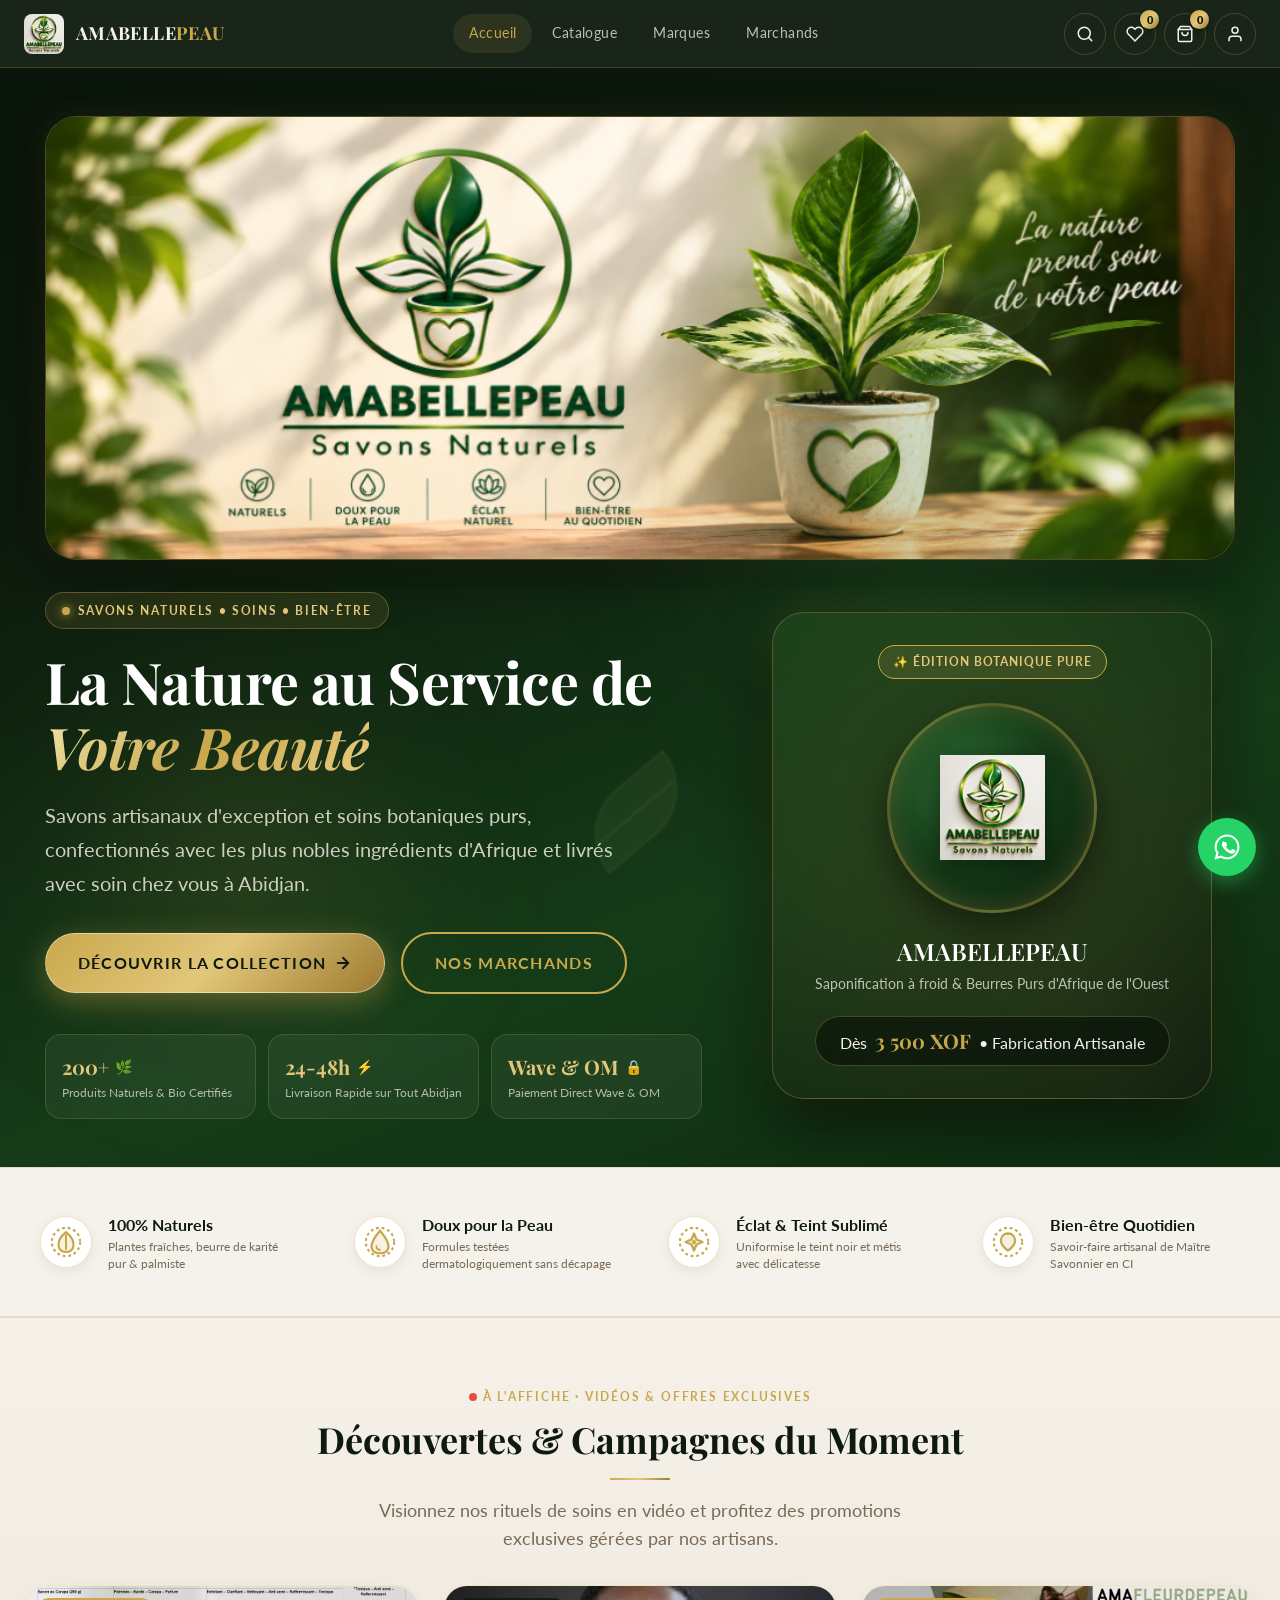
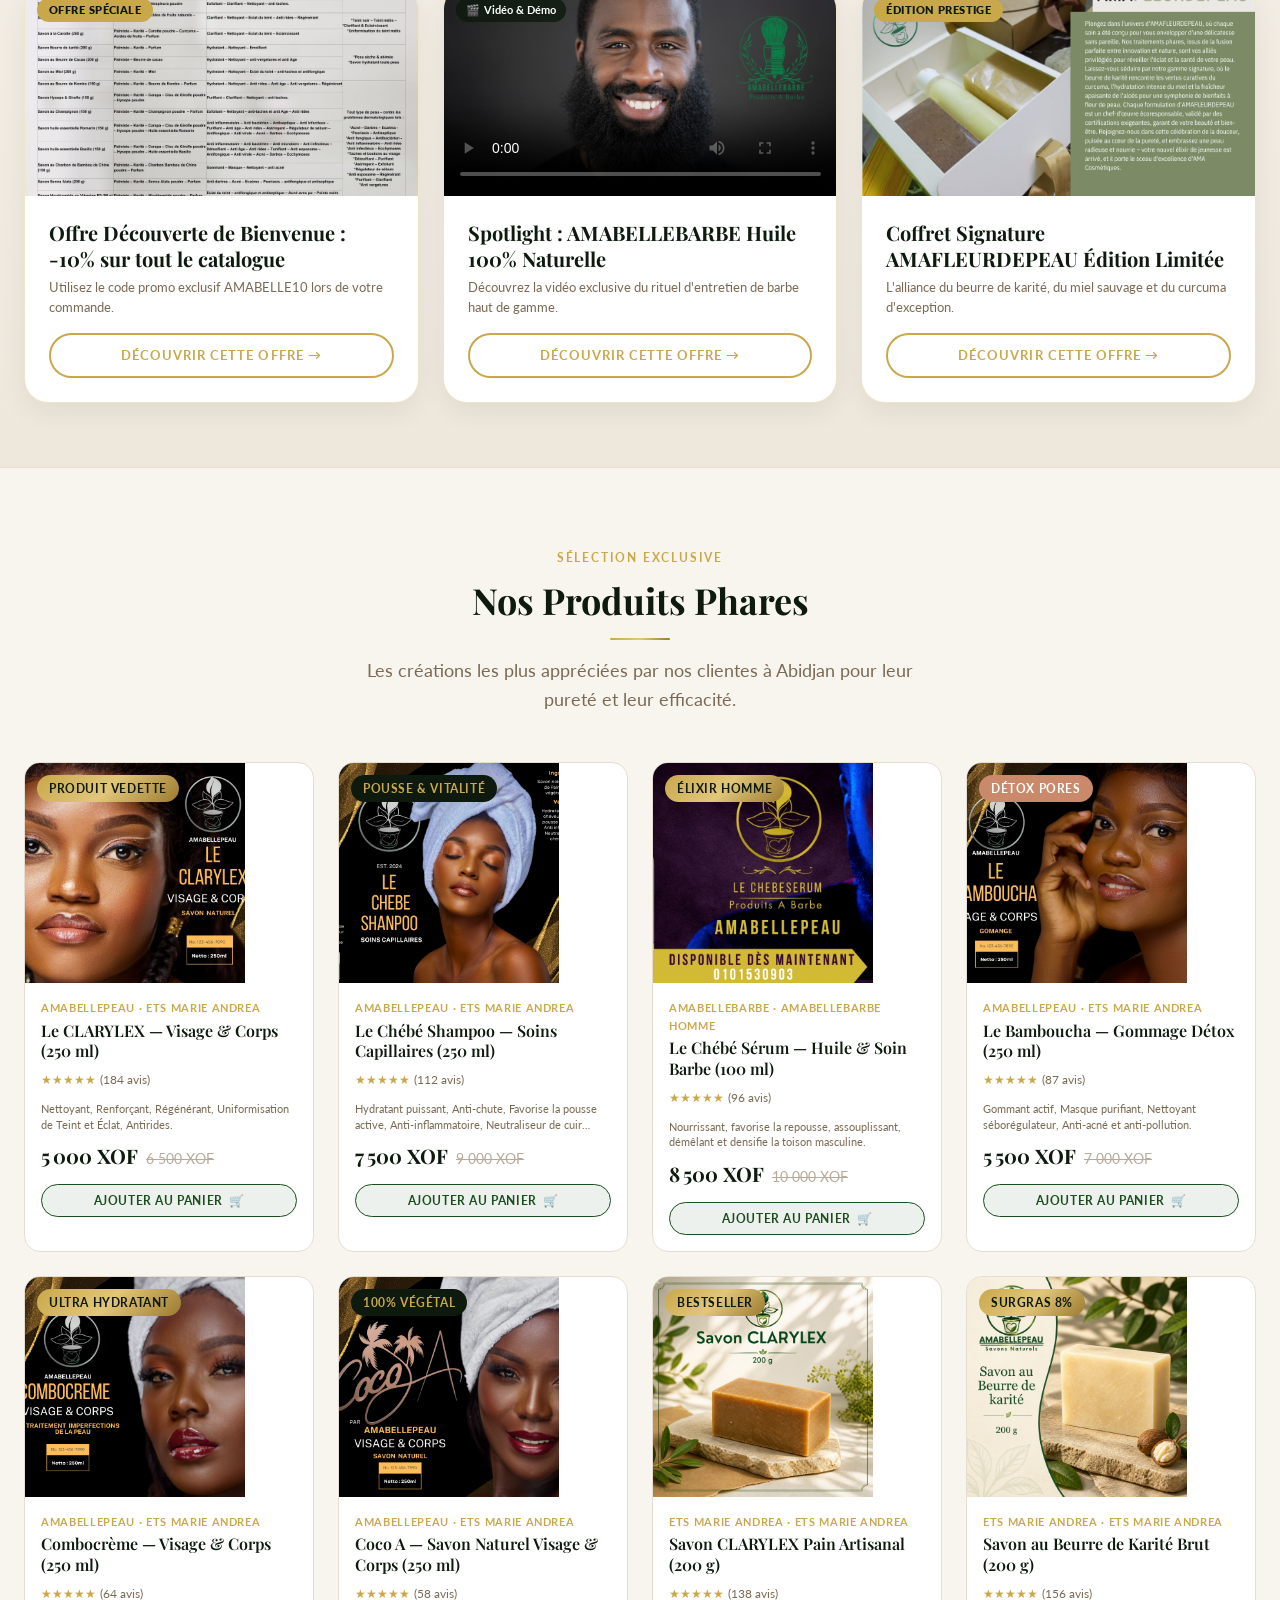
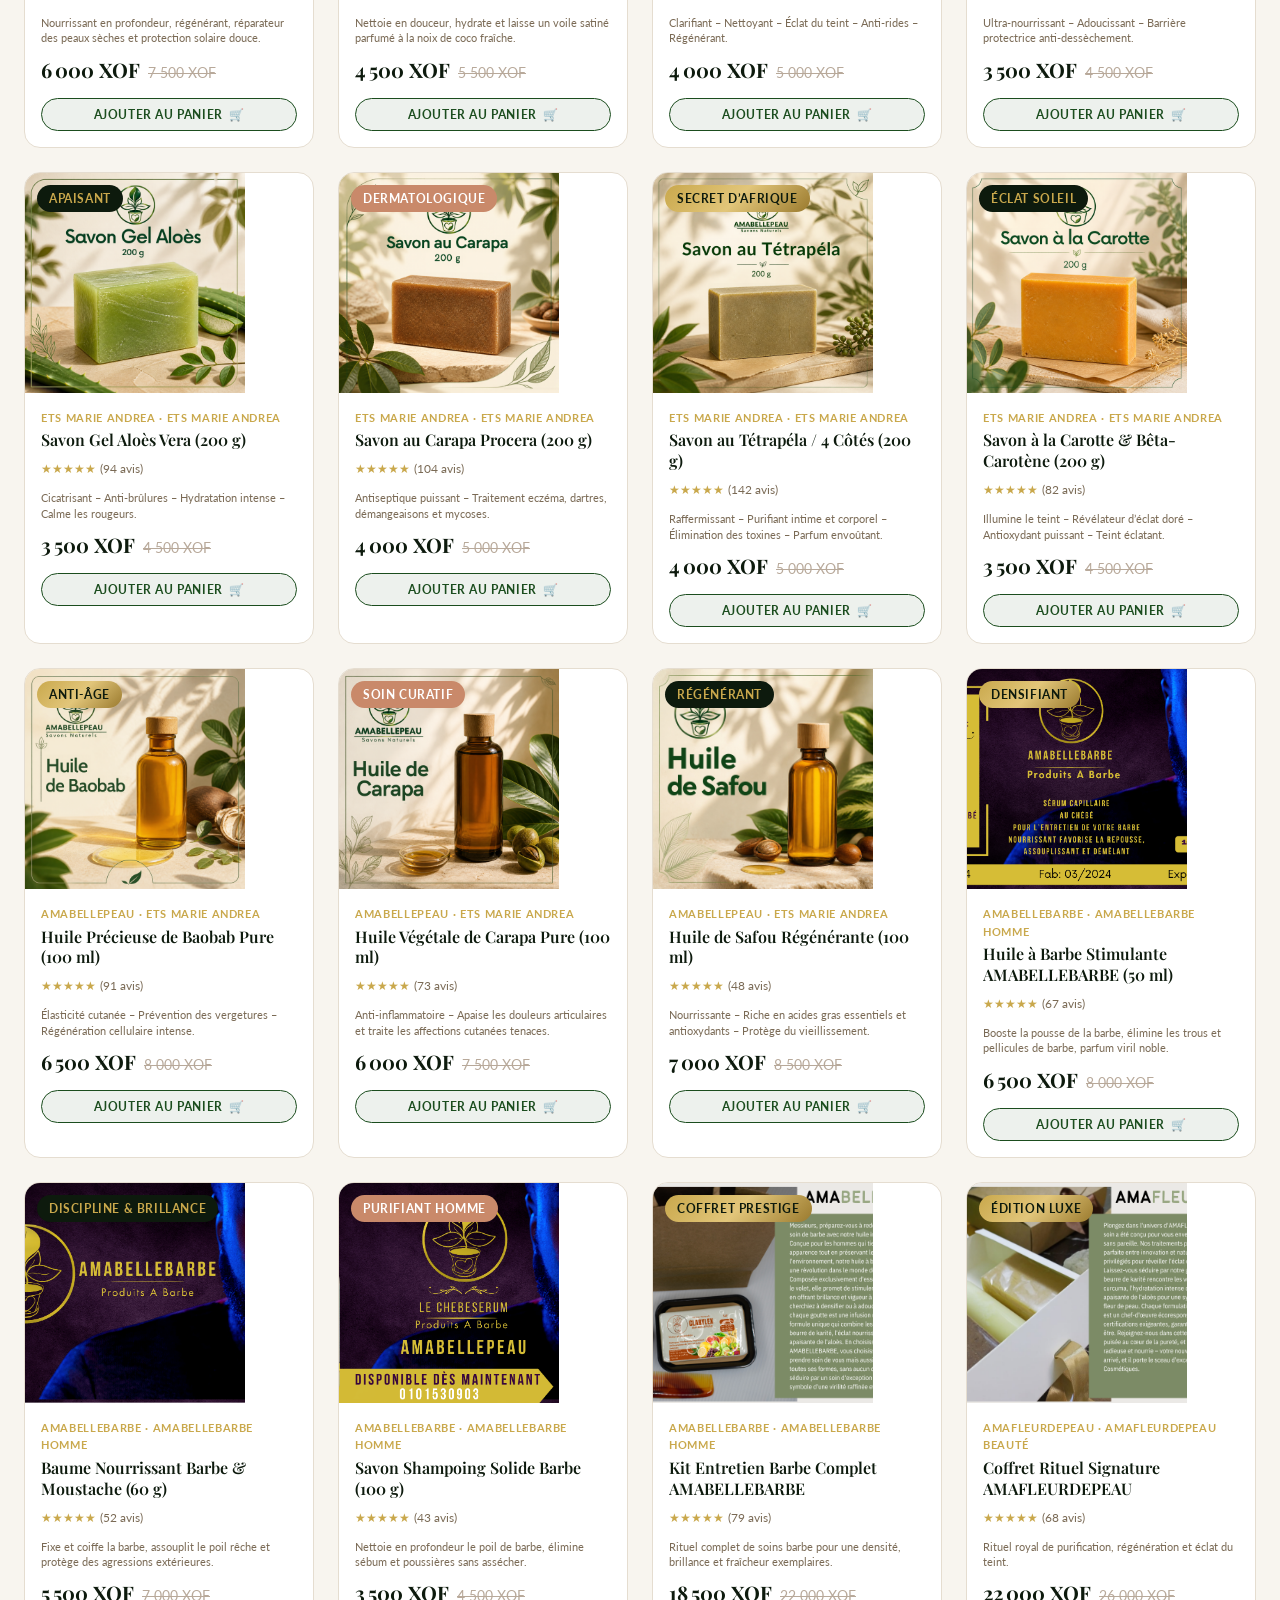
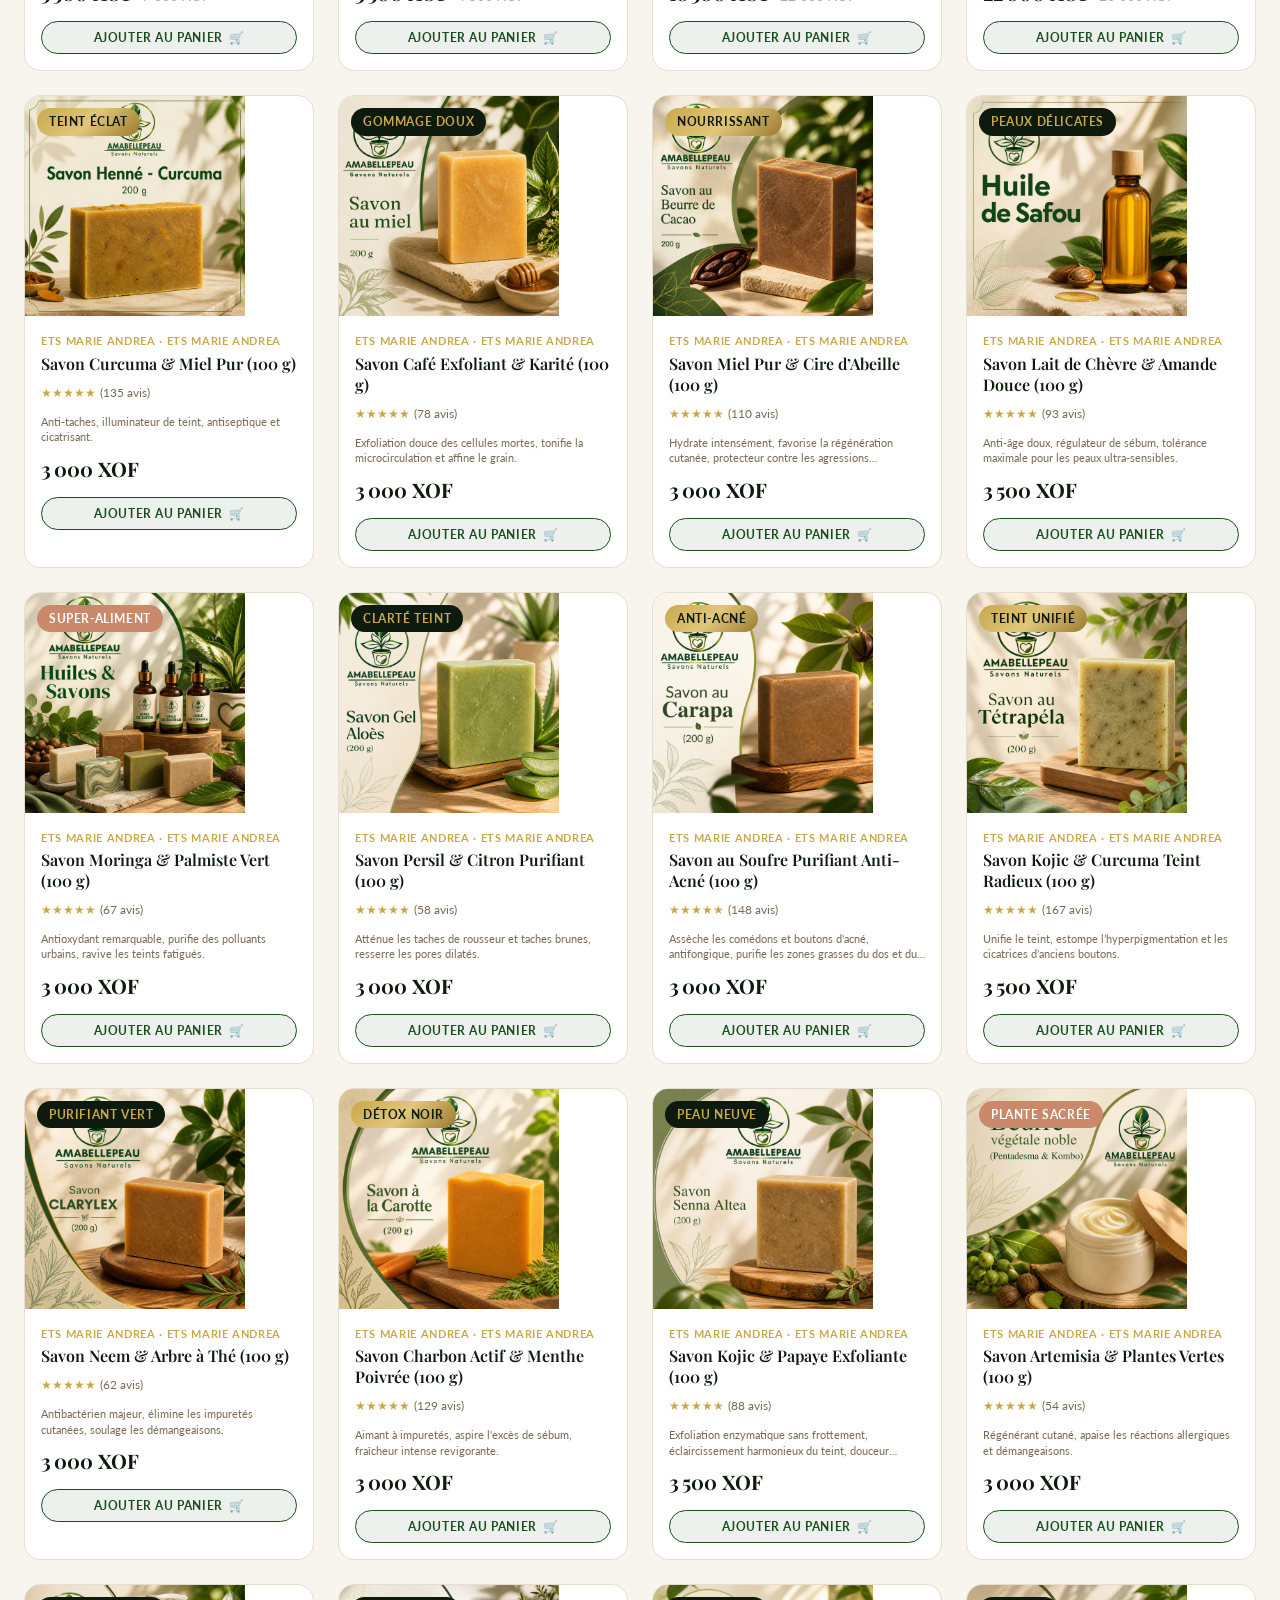
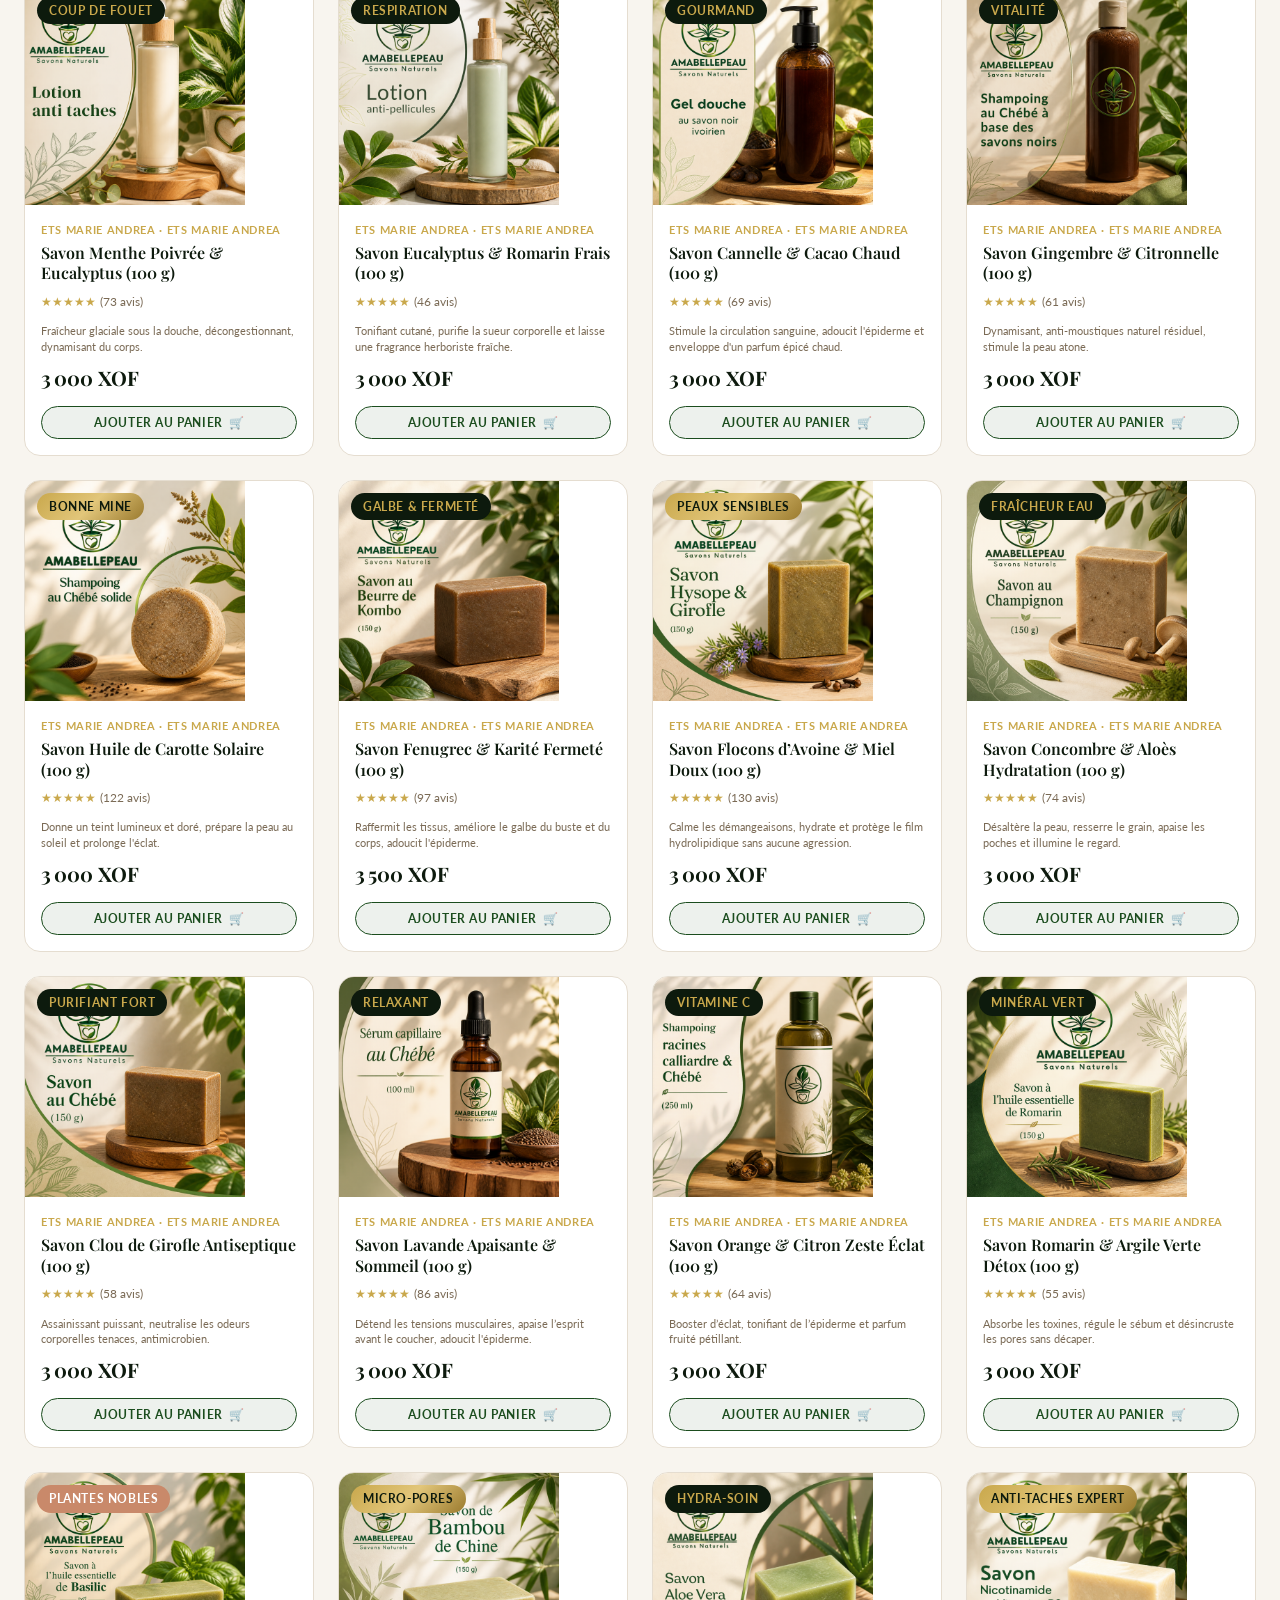
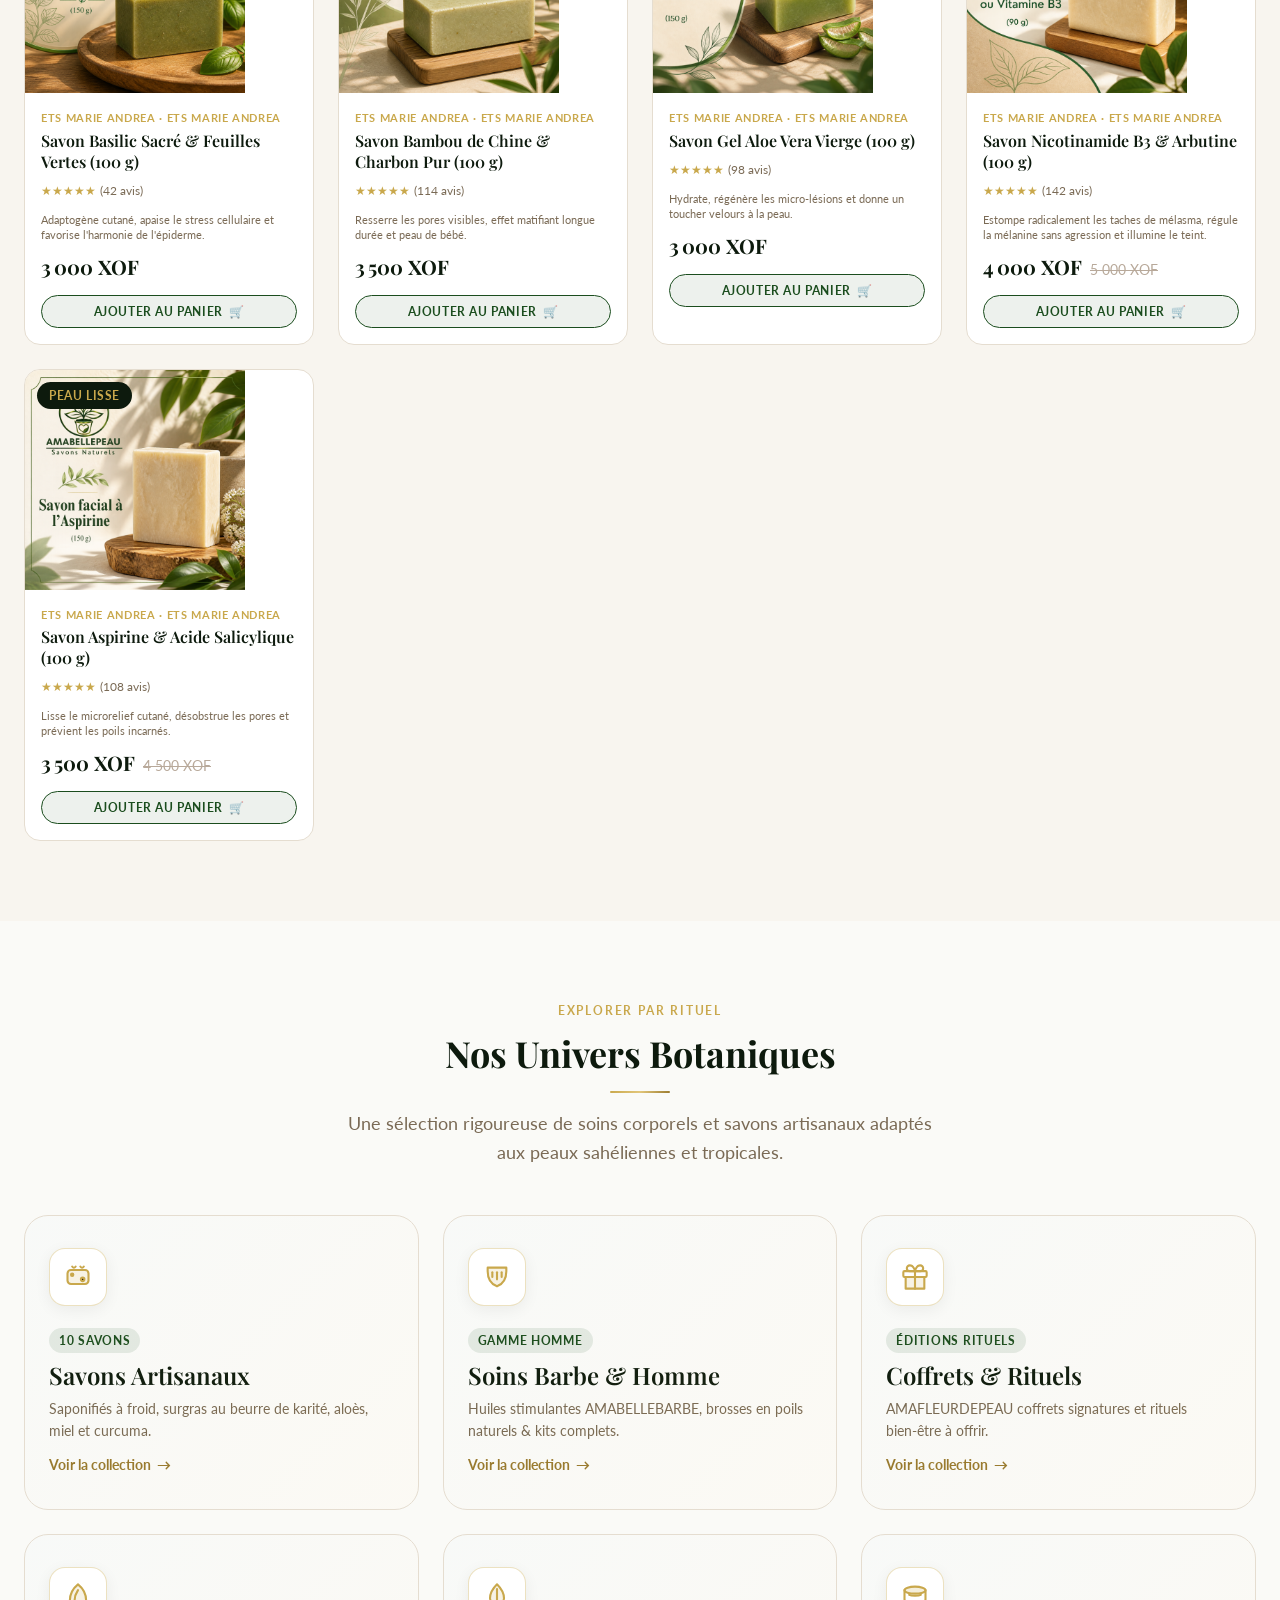
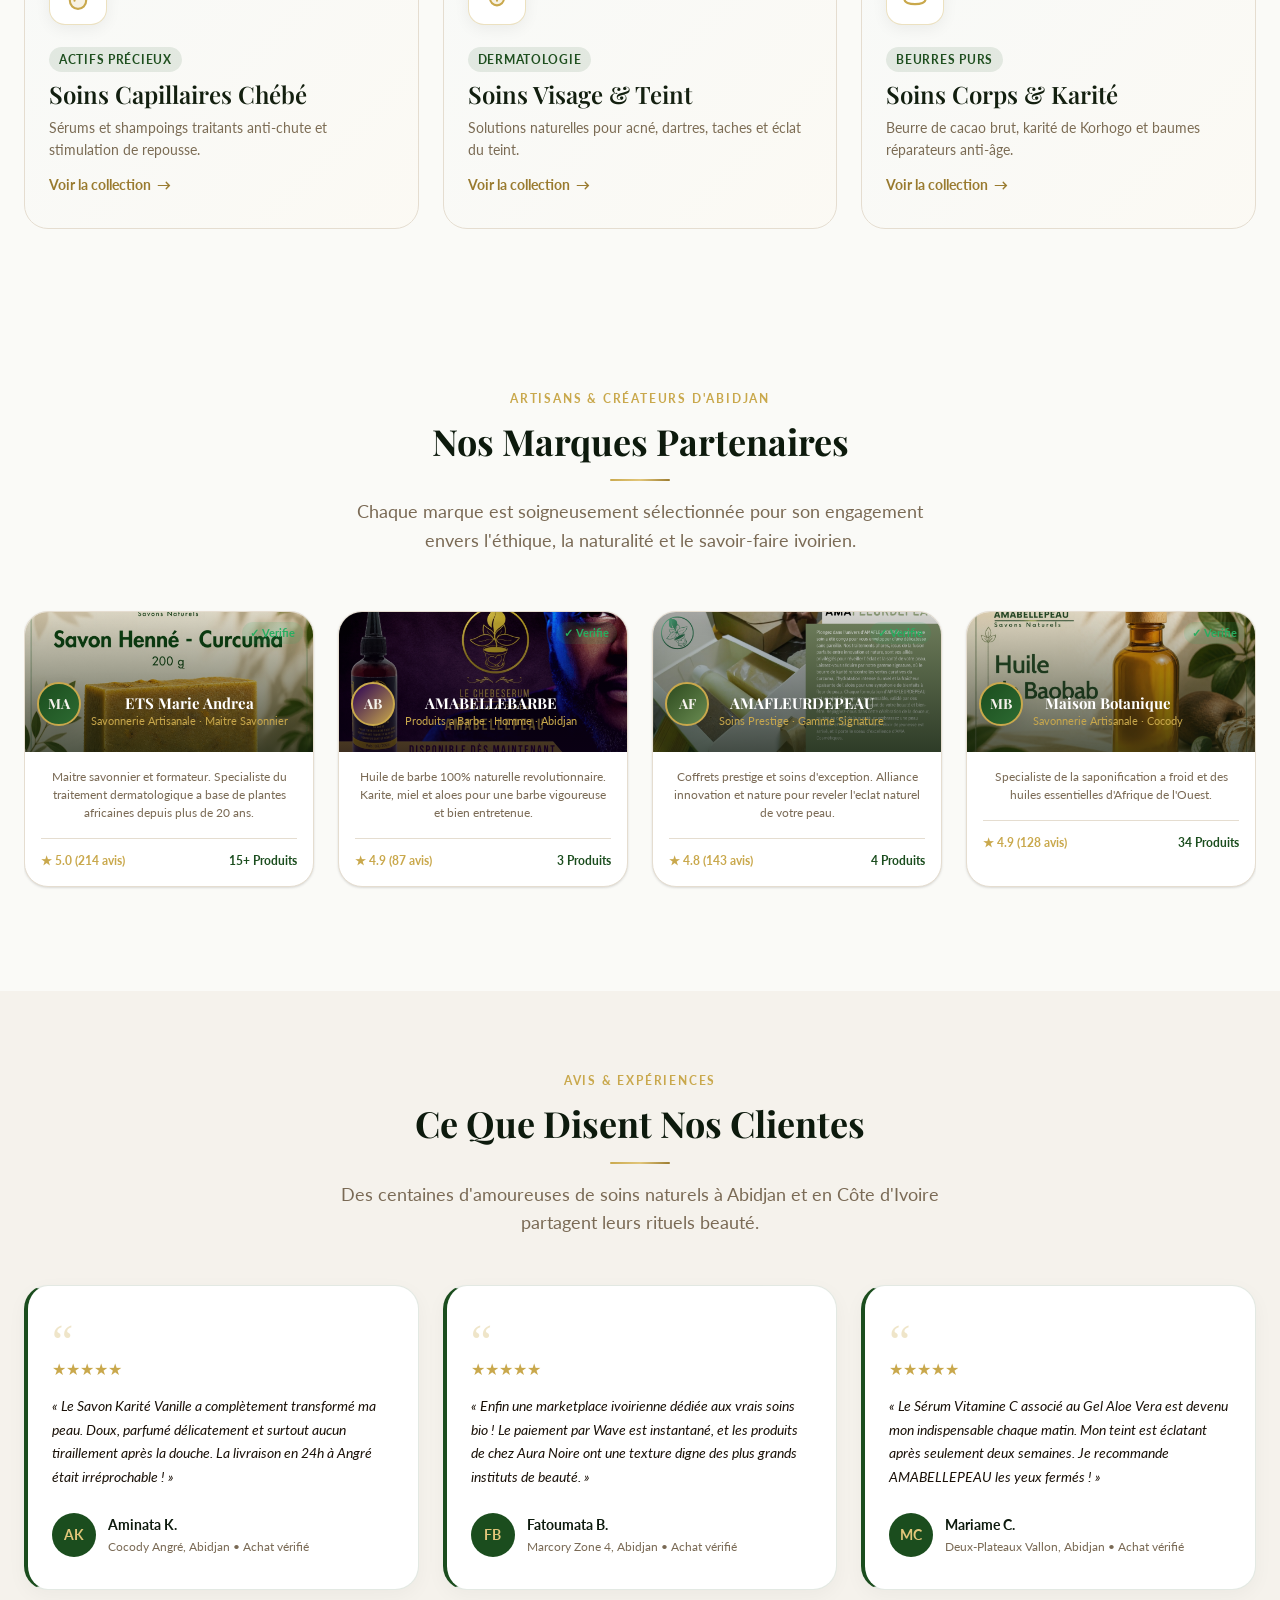
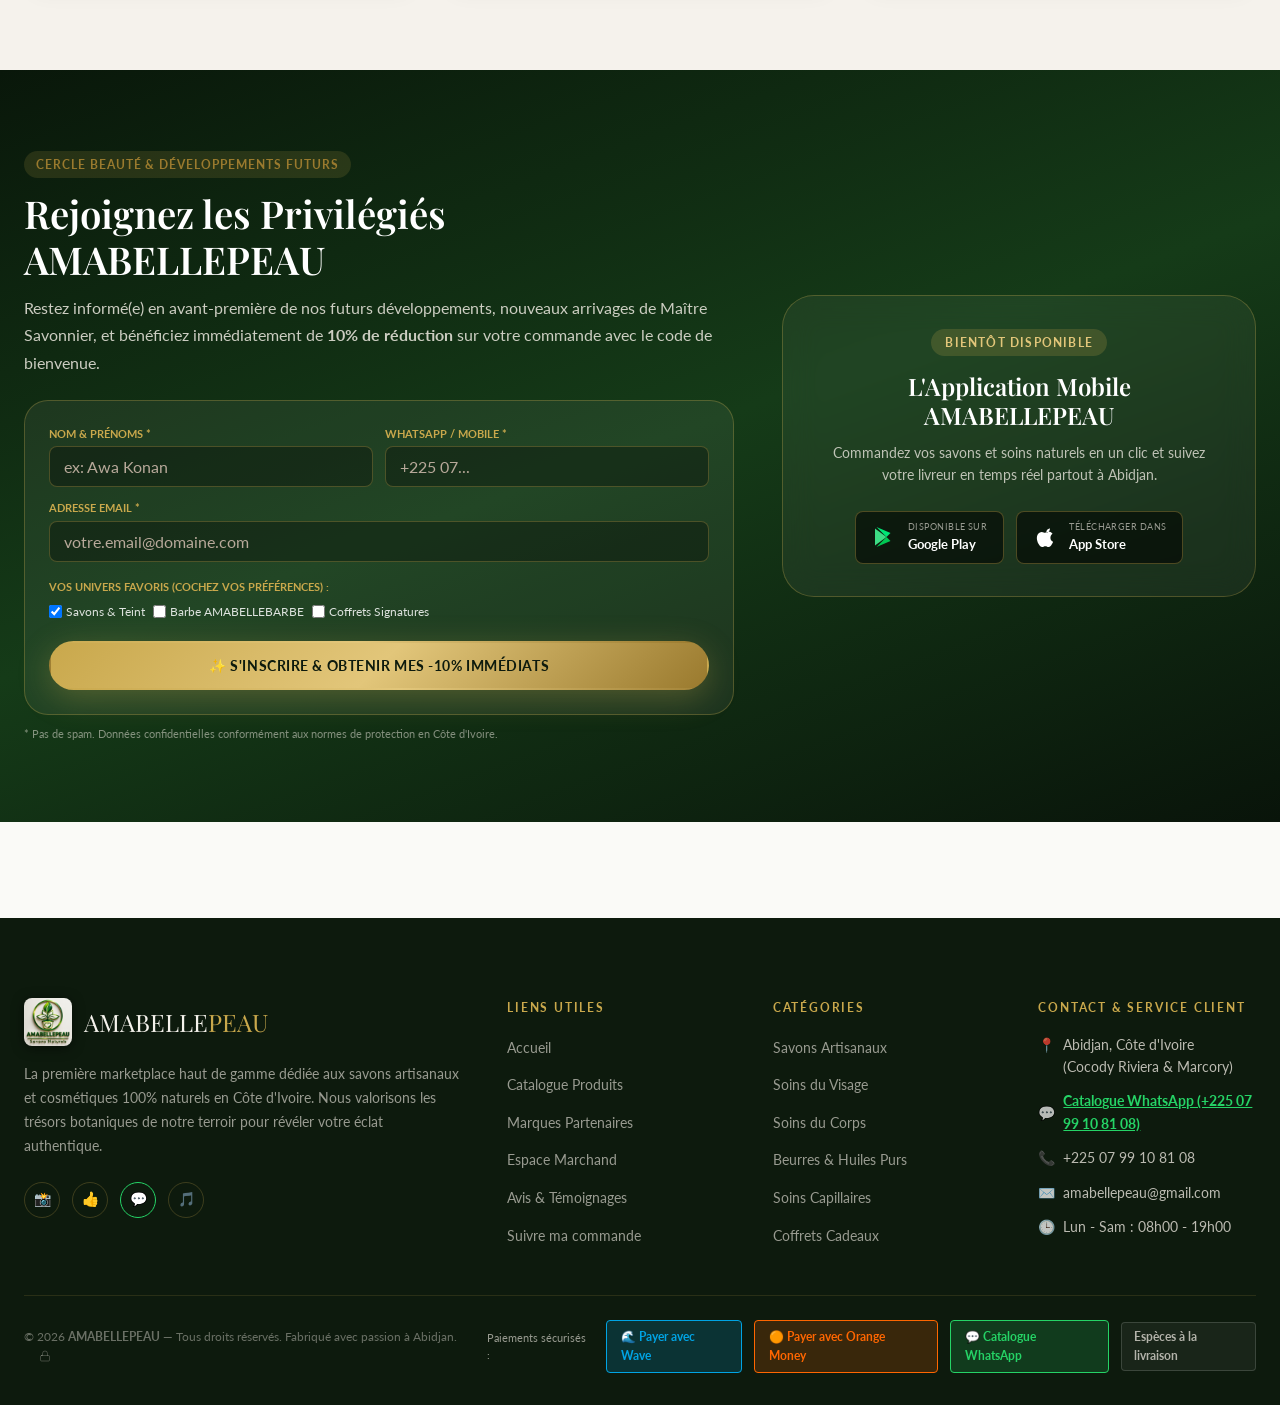
==== commit 6e558748: "feat: complete pre-order wholesale engine, multi-photo gallery management, campaign persistence & qu" ====
--- a/admin/index.html
+++ b/admin/index.html
@@ -682,6 +682,14 @@
               <span>Suivi des Commandes</span>
             </div>
             <span class="sidebar-badge" id="badgeOrderCount" style="background:var(--color-green);color:#fff;">5</span>
+          </button>
+
+          <button class="sidebar-item-btn" data-view="view-preorders" onclick="switchAdminTab('view-preorders')">
+            <div class="sidebar-item-content">
+              <svg class="sidebar-icon" viewBox="0 0 24 24" fill="none" stroke="currentColor" stroke-width="2"><path d="M21 16V8a2 2 0 0 0-1-1.73l-7-4a2 2 0 0 0-2 0l-7 4A2 2 0 0 0 3 8v8a2 2 0 0 0 1 1.73l7 4a2 2 0 0 0 2 0l7-4A2 2 0 0 0 21 16z"></path><polyline points="3.27 6.96 12 12.01 20.73 6.96"></polyline><line x1="12" y1="22.08" x2="12" y2="12"></line></svg>
+              <span>Précommandes en Gros</span>
+            </div>
+            <span class="sidebar-badge" id="badgePreorderCount" style="background:var(--color-gold);color:#0D1A0D;font-weight:800;">2</span>
           </button>
         </nav>
       </div>
@@ -1027,6 +1035,70 @@
                 </tr>
               </thead>
               <tbody id="ordersFullTableBody"></tbody>
+            </table>
+          </div>
+        </div>
+      </div>
+
+      
+      <!-- VIEW 6B: PREORDERS & BULK ORDERS -->
+      <div id="view-preorders" class="admin-view-panel">
+        <div class="admin-main-header">
+          <div class="admin-main-title">
+            <h1>📦 Précommandes & Commandes en Gros</h1>
+            <p>Gestion des volumes d'approvisionnement (5 à 100+ unités), dates de livraison programmées et abonnements récurrents.</p>
+          </div>
+          <button class="btn btn-primary" onclick="renderAdminPreorders()">
+            <span>🔄 Actualiser</span>
+          </button>
+        </div>
+
+        <!-- Metrics Grid -->
+        <div class="metrics-grid" style="grid-template-columns: repeat(auto-fit, minmax(200px, 1fr)); margin-bottom: 24px;">
+          <div class="metric-card">
+            <div class="metric-label">Total Précommandes</div>
+            <div class="metric-value" id="statPreorderCount">0</div>
+            <div class="metric-trend trend-up">✦ Volumes groupés</div>
+          </div>
+          <div class="metric-card">
+            <div class="metric-label">Volume Total (Pièces)</div>
+            <div class="metric-value" id="statPreorderUnits">0 pcs</div>
+            <div class="metric-trend trend-up">Savons & rituels</div>
+          </div>
+          <div class="metric-card">
+            <div class="metric-label">Chiffre d'Affaires Estimé</div>
+            <div class="metric-value" id="statPreorderTotalValue">0 XOF</div>
+            <div class="metric-trend trend-up">Règlements Wave / OM</div>
+          </div>
+          <div class="metric-card">
+            <div class="metric-label">Commandes Récurrentes</div>
+            <div class="metric-value" id="statPreorderRecurring">0 actifs</div>
+            <div class="metric-trend trend-neutral">Abonnements périodiques</div>
+          </div>
+        </div>
+
+        <!-- Preorders Table -->
+        <div class="admin-card">
+          <div class="admin-card-header" style="display:flex;justify-content:space-between;align-items:center;">
+            <h2 class="admin-card-title">📋 Carnet des Précommandes & Livraisons Échelonnées</h2>
+            <div style="font-size:12px;color:var(--color-text-muted);">Mise à jour en temps réel</div>
+          </div>
+          <div class="table-container">
+            <table class="admin-table">
+              <thead>
+                <tr>
+                  <th>Réf / Date</th>
+                  <th>Client & Contact</th>
+                  <th>Produit & Quantité</th>
+                  <th>Artisan / Marchand</th>
+                  <th>Remise Volume</th>
+                  <th>Total Estimé</th>
+                  <th>Livraison Prévue</th>
+                  <th>Récurrence</th>
+                  <th>Statut</th>
+                </tr>
+              </thead>
+              <tbody id="preordersTableBody"></tbody>
             </table>
           </div>
         </div>
@@ -1300,6 +1372,21 @@
             <label class="form-label">Vertus & Propriétés Thérapeutiques</label>
             <textarea id="prodInputVertus" class="form-textarea" rows="2" placeholder="Clarifiant, anti-taches, tonifiant, cicatrisant..."></textarea>
           </div>
+            <!-- Multi-Photos Gallery Section -->
+            <div style="margin-top:16px;padding:14px;background:var(--color-surface-alt);border-radius:var(--radius-lg);border:1px dashed rgba(201,168,76,0.4);">
+              <div style="display:flex;align-items:center;justify-content:space-between;margin-bottom:6px;">
+                <label class="form-label" style="margin:0;font-size:13px;font-weight:700;color:var(--color-text-main);">📸 Galerie Photos Multiples (Vues secondaires du soin)</label>
+                <button type="button" class="btn btn-outline btn-sm" style="font-size:11px;padding:4px 10px;" onclick="document.getElementById('prodGalleryInput').click()">+ Ajouter des photos</button>
+                <input type="file" id="prodGalleryInput" accept="image/*" multiple style="display:none;" onchange="handleProductGalleryUpload(this)">
+              </div>
+              <div style="font-size:11px;color:var(--color-text-muted);margin-bottom:10px;">
+                Ajoutez des visuels complémentaires (texture, ingrédients, dos du flacon, rituel d'application) pour enrichir la fiche produit.
+              </div>
+              <div id="prodGalleryThumbStrip" style="display:flex;flex-wrap:wrap;gap:10px;min-height:50px;align-items:center;padding:6px;background:rgba(0,0,0,0.03);border-radius:var(--radius-md);">
+                <span id="prodGalleryEmptyText" style="font-size:11px;color:var(--color-text-muted);font-style:italic;">Aucune photo secondaire. Cliquez sur "+ Ajouter des photos".</span>
+              </div>
+            </div>
+
         </div>
         <div class="admin-modal-header" style="justify-content:flex-end;gap:var(--space-3);background:var(--color-surface-alt);">
           <button type="button" class="btn btn-ghost btn-sm" onclick="closeProductModal()">Annuler</button>
@@ -1551,6 +1638,7 @@
 
   <!-- Scripts -->
   <script src="../js/storage-db.js"></script>
+  <script src="../js/preorder-store.js"></script>
   <script src="../js/products-data.js"></script>
   <script src="../js/admin-store.js"></script>
   <script>
@@ -1596,6 +1684,7 @@
       if (viewId === 'view-commissions') renderAdminRepresentatives();
       if (viewId === 'view-influencers') renderAdminInfluencers();
       if (viewId === 'view-orders') renderAdminOrders();
+      if (viewId === 'view-preorders') renderAdminPreorders();
       if (viewId === 'view-promotions') renderAdminPromotions();
       if (viewId === 'view-subscribers') renderAdminSubscribers();
 
@@ -1793,6 +1882,10 @@
       document.getElementById('productForm').reset();
       document.getElementById('editProdId').value = '';
       removeProductUploadedImage();
+      uploadedProductGallery = [];
+      renderProductGalleryThumbs();
+      uploadedProductGallery = Array.isArray(p.images) ? [...p.images] : (p.image ? [p.image] : []);
+      renderProductGalleryThumbs();
       document.getElementById('modalProductOverlay').classList.add('active');
     }
 
@@ -1891,6 +1984,51 @@
       }
     }
 
+    
+    let uploadedProductGallery = [];
+
+    async function handleProductGalleryUpload(input) {
+      const files = Array.from(input.files || []);
+      if (!files.length) return;
+
+      showAdminToast('Traitement de ' + files.length + ' photo(s)...');
+
+      for (const file of files) {
+        try {
+          const compressed = (typeof ABPStorage !== 'undefined' && ABPStorage.compressImage) ?
+            await ABPStorage.compressImage(file, 640, 640, 0.72) :
+            await compressImage(file, 640, 640, 0.72);
+          uploadedProductGallery.push(compressed);
+        } catch(err) {
+          console.warn('Gallery compress error', err);
+        }
+      }
+
+      input.value = '';
+      renderProductGalleryThumbs();
+      showAdminToast('Photos ajoutées à la galerie ✓');
+    }
+
+    function removeGalleryPhoto(idx) {
+      uploadedProductGallery.splice(idx, 1);
+      renderProductGalleryThumbs();
+    }
+
+    function renderProductGalleryThumbs() {
+      const container = document.getElementById('prodGalleryThumbStrip');
+      if (!container) return;
+      if (uploadedProductGallery.length === 0) {
+        container.innerHTML = '<span style="font-size:11px;color:var(--color-text-muted);font-style:italic;">Aucune photo secondaire. Cliquez sur "+ Ajouter des photos".</span>';
+        return;
+      }
+      container.innerHTML = uploadedProductGallery.map((src, i) => `
+        <div style="position:relative;width:64px;height:64px;border-radius:6px;overflow:hidden;border:1px solid rgba(201,168,76,0.3);background:#111;">
+          <img src="${getAdminImgSrc(src)}" style="width:100%;height:100%;object-fit:cover;">
+          <button type="button" onclick="removeGalleryPhoto(${i})" style="position:absolute;top:2px;right:2px;width:18px;height:18px;border-radius:50%;background:#e74c3c;color:#fff;border:none;font-size:11px;line-height:1;cursor:pointer;display:flex;align-items:center;justify-content:center;" title="Supprimer">&times;</button>
+        </div>
+      `).join('');
+    }
+
     function removeProductUploadedImage() {
       uploadedProductImageBase64 = null;
       const inp = document.getElementById('prodUploadInput');
@@ -1941,6 +2079,7 @@
         stock: Number(document.getElementById('prodInputStock').value) || 50,
         weight: document.getElementById('prodInputWeight').value.trim() || '200 g',
         image: chosenImage,
+        images: uploadedProductGallery.length > 0 ? uploadedProductGallery : [chosenImage],
         fallbackImage: chosenImage.startsWith('data:') ? 'assets/images/products/1.png' : chosenImage,
         composition: document.getElementById('prodInputComposition').value.trim(),
         vertus: document.getElementById('prodInputVertus').value.trim(),
@@ -2677,6 +2816,79 @@
       showAdminToast('Fichier CSV exporté avec succès');
     }
 
-    </script>
+    
+    function renderAdminPreorders() {
+      if (typeof PreorderStore === 'undefined') return;
+      const list = PreorderStore.getAll();
+
+      const countBadge = document.getElementById('badgePreorderCount');
+      if (countBadge) countBadge.textContent = list.length;
+      const statCount = document.getElementById('statPreorderCount');
+      if (statCount) statCount.textContent = list.length;
+
+      const totalUnits = list.reduce((a, b) => a + (b.quantity || 0), 0);
+      const totalVal = list.reduce((a, b) => a + (b.totalPrice || 0), 0);
+      const recurringCount = list.filter(p => p.recurrence && p.recurrence !== 'none').length;
+
+      const statUnits = document.getElementById('statPreorderUnits');
+      if (statUnits) statUnits.textContent = totalUnits + ' pcs';
+      const statVal = document.getElementById('statPreorderTotalValue');
+      if (statVal) statVal.textContent = new Intl.NumberFormat('fr-FR').format(totalVal) + ' XOF';
+      const statRec = document.getElementById('statPreorderRecurring');
+      if (statRec) statRec.textContent = recurringCount + ' actifs';
+
+      const tbody = document.getElementById('preordersTableBody');
+      if (!tbody) return;
+
+      if (list.length === 0) {
+        tbody.innerHTML = '<tr><td colspan="9" style="text-align:center;padding:32px;color:var(--color-text-muted);">Aucune précommande pour le moment.</td></tr>';
+        return;
+      }
+
+      tbody.innerHTML = list.map(item => {
+        const statusColors = {
+          'pending': 'warning',
+          'in_production': 'approved',
+          'ready': 'approved',
+          'completed': 'approved'
+        };
+        const badgeClass = statusColors[item.status] || 'approved';
+
+        const phoneClean = (item.customerPhone || '').replace(/[^0-9]/g, '');
+
+        return '<tr>' +
+          '<td><strong>' + item.id + '</strong><div style="font-size:11px;color:var(--color-text-muted);">' + item.date + '</div></td>' +
+          '<td><strong>' + item.customerName + '</strong><div style="font-size:11px;color:var(--color-forest);">' + item.customerPhone + '</div></td>' +
+          '<td>' +
+            '<div style="display:flex;align-items:center;gap:8px;">' +
+              '<img src="' + getAdminImgSrc(item.productImage) + '" style="width:36px;height:36px;border-radius:6px;object-fit:cover;border:1px solid rgba(201,168,76,0.3);">' +
+              '<div><strong>' + item.productName + '</strong><div style="font-size:11px;color:var(--color-gold);font-weight:700;">' + item.quantity + ' unités (-' + (item.discountPercent || 0) + '%)</div></div>' +
+            '</div>' +
+          '</td>' +
+          '<td><span style="font-weight:600;color:var(--color-forest);">' + item.merchantName + '</span></td>' +
+          '<td><strong style="color:var(--color-black);">' + item.deliveryDate + '</strong></td>' +
+          '<td><span class="status-badge" style="background:rgba(201,168,76,0.15);color:var(--color-gold);">' + (item.recurrenceLabel || 'Unique') + '</span></td>' +
+          '<td><strong style="color:var(--color-forest);">' + new Intl.NumberFormat('fr-FR').format(item.totalPrice) + ' XOF</strong><div style="font-size:10px;color:var(--color-text-muted);">Acompte 30%: ' + new Intl.NumberFormat('fr-FR').format(item.depositAmount || 0) + '</div></td>' +
+          '<td><span class="status-badge ' + badgeClass + '">' + (item.statusLabel || item.status) + '</span></td>' +
+          '<td>' +
+            '<div style="display:flex;gap:6px;">' +
+              '<a href="https://wa.me/' + phoneClean + '" target="_blank" class="btn-action" title="Contacter client sur WhatsApp">💬</a>' +
+              '<button class="btn-action" title="Passer en production" onclick="updatePreorderStatusAdmin(\'' + item.id + '\', \'in_production\')">⚙️</button>' +
+              '<button class="btn-action btn-action-primary" title="Marquer Prêt" onclick="updatePreorderStatusAdmin(\'' + item.id + '\', \'ready\')">✓</button>' +
+            '</div>' +
+          '</td>' +
+        '</tr>';
+      }).join('');
+    }
+
+    function updatePreorderStatusAdmin(id, status) {
+      if (typeof PreorderStore !== 'undefined') {
+        PreorderStore.updateStatus(id, status);
+        showAdminToast('Statut de la précommande mis à jour ✓');
+        renderAdminPreorders();
+      }
+    }
+  
+</script>
 </body>
 </html>
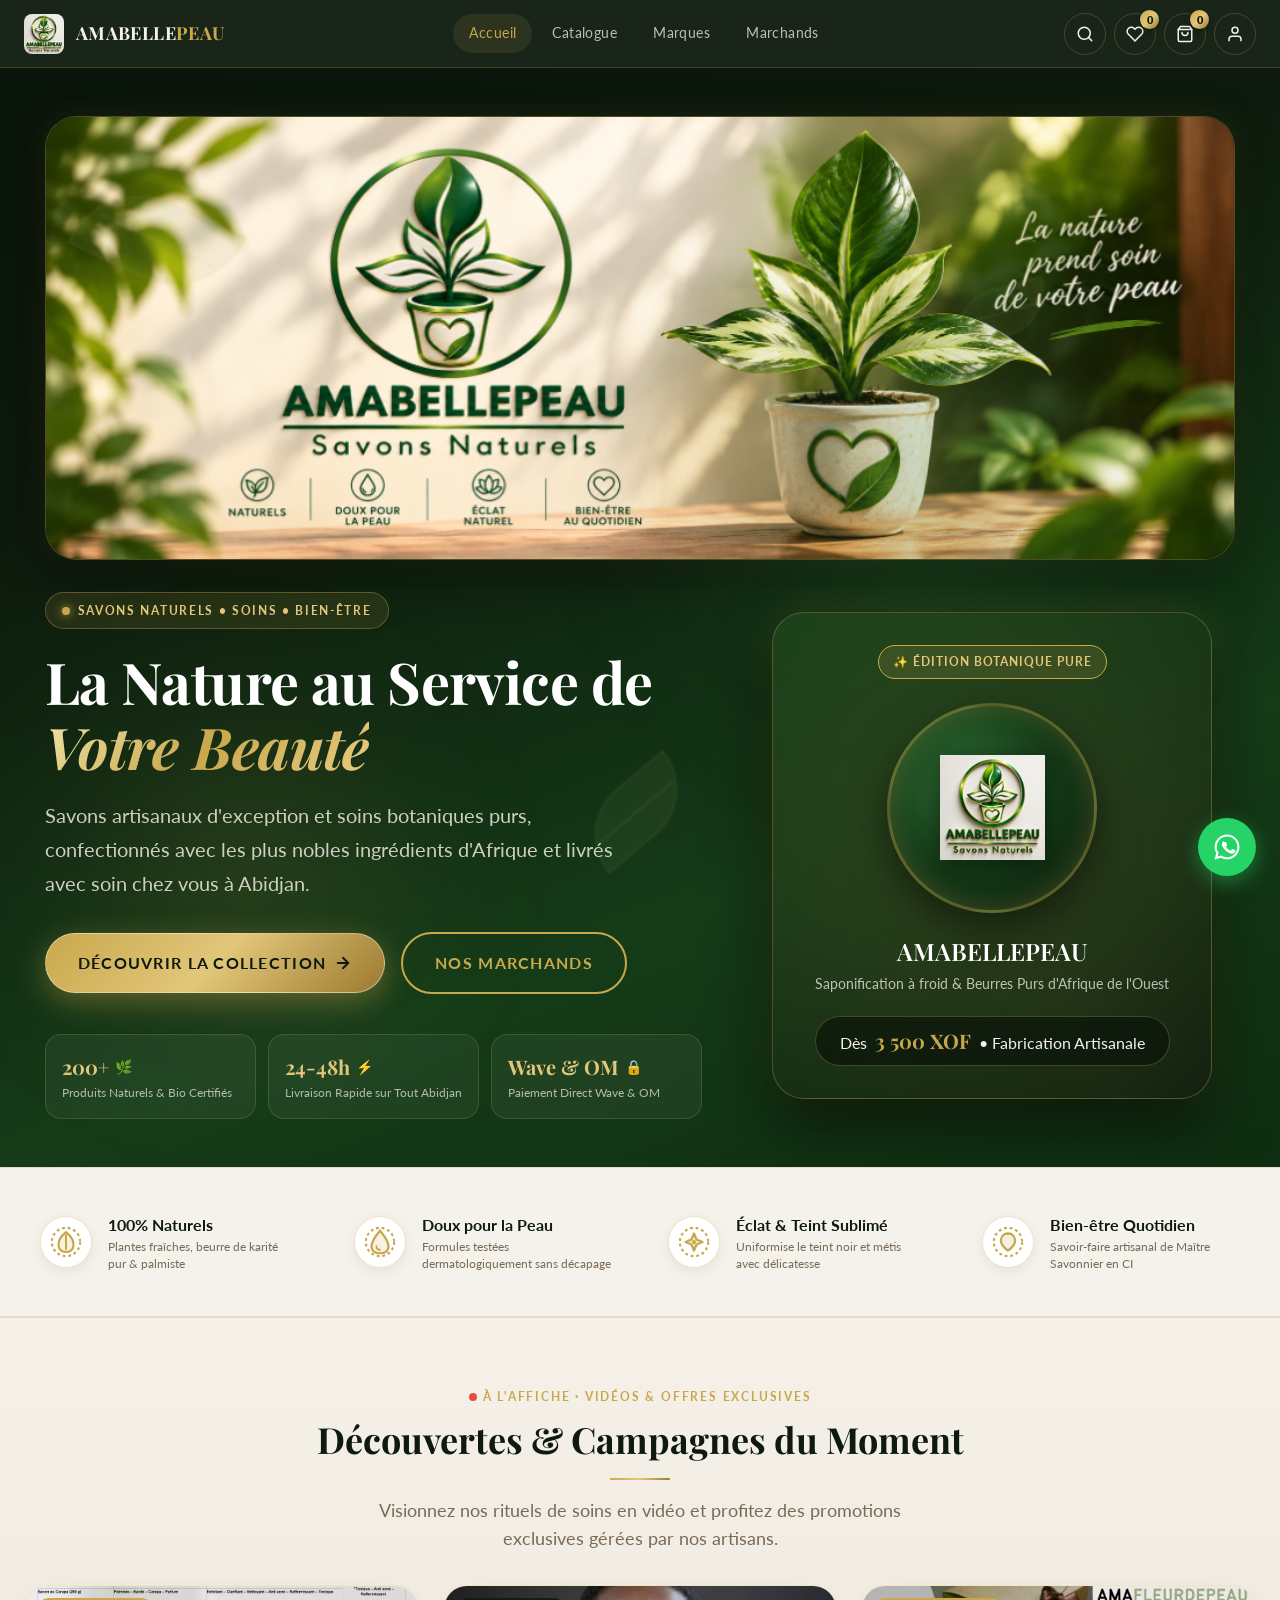
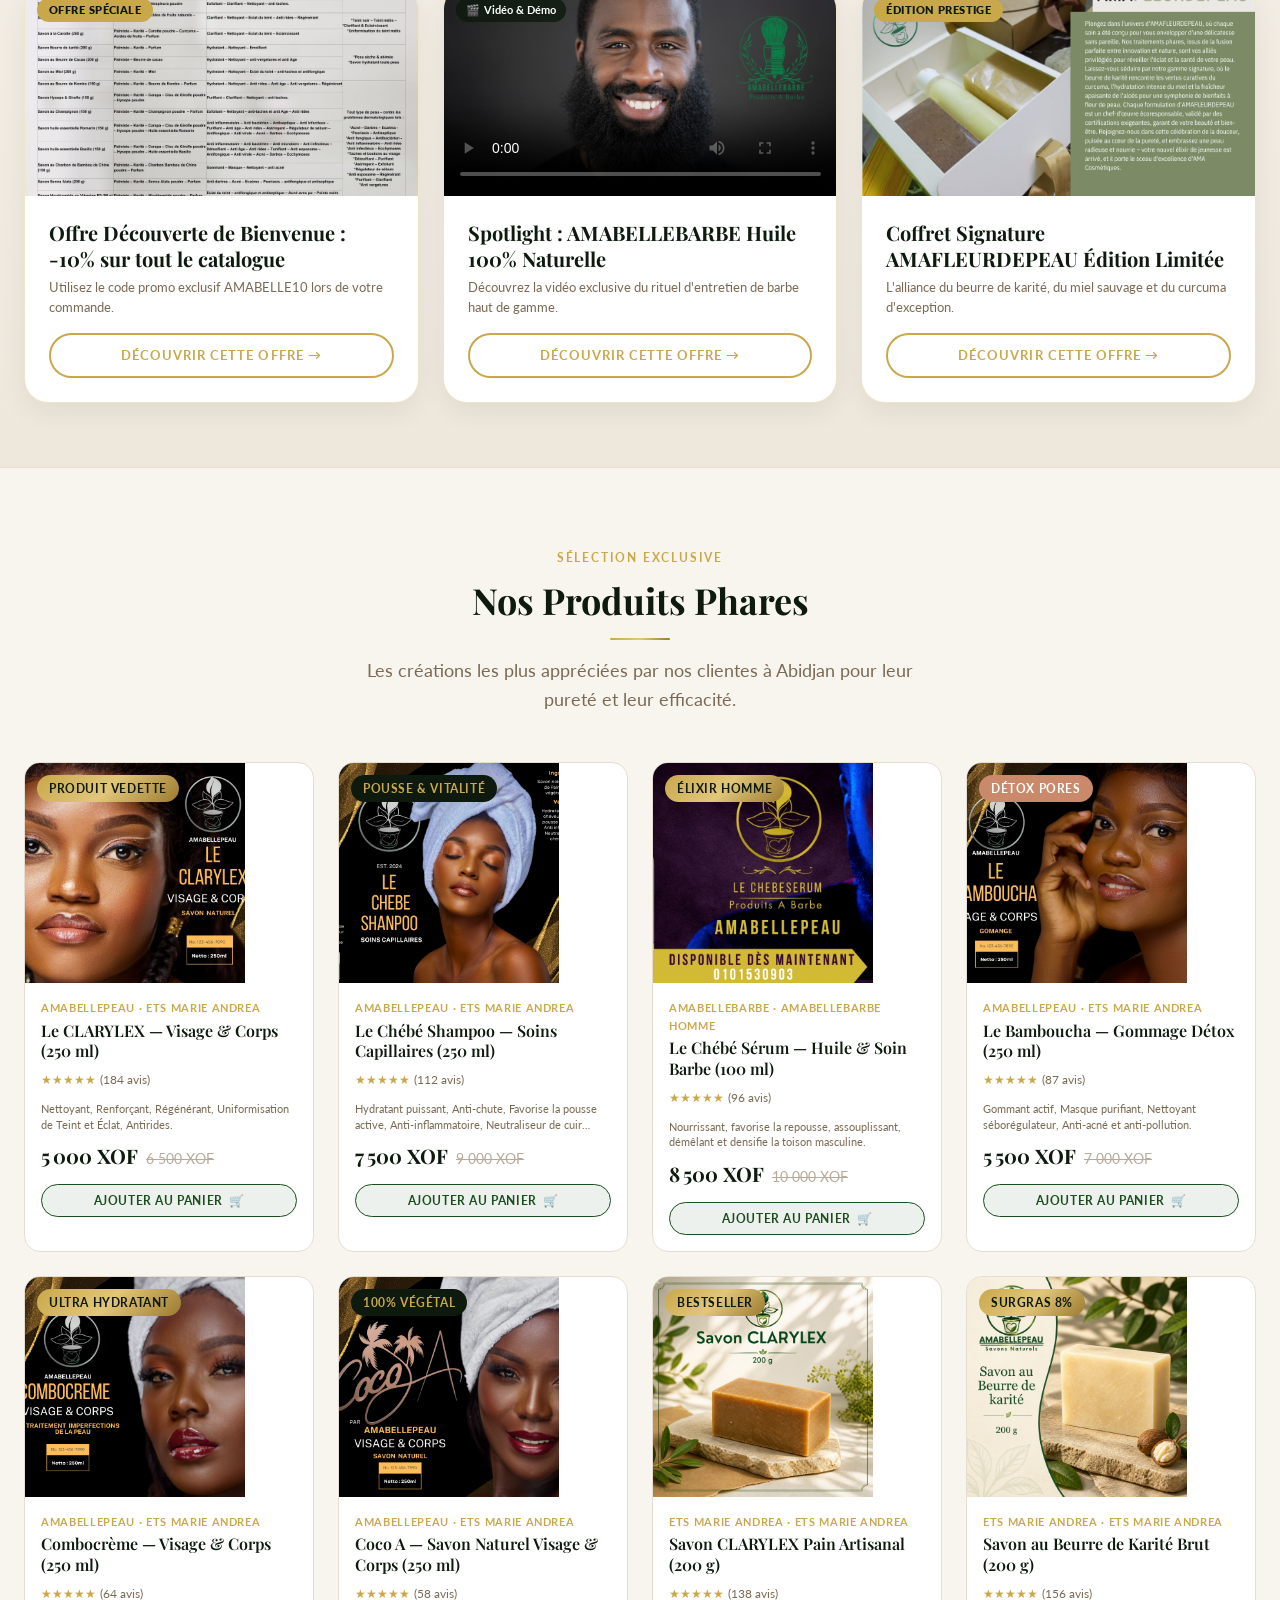
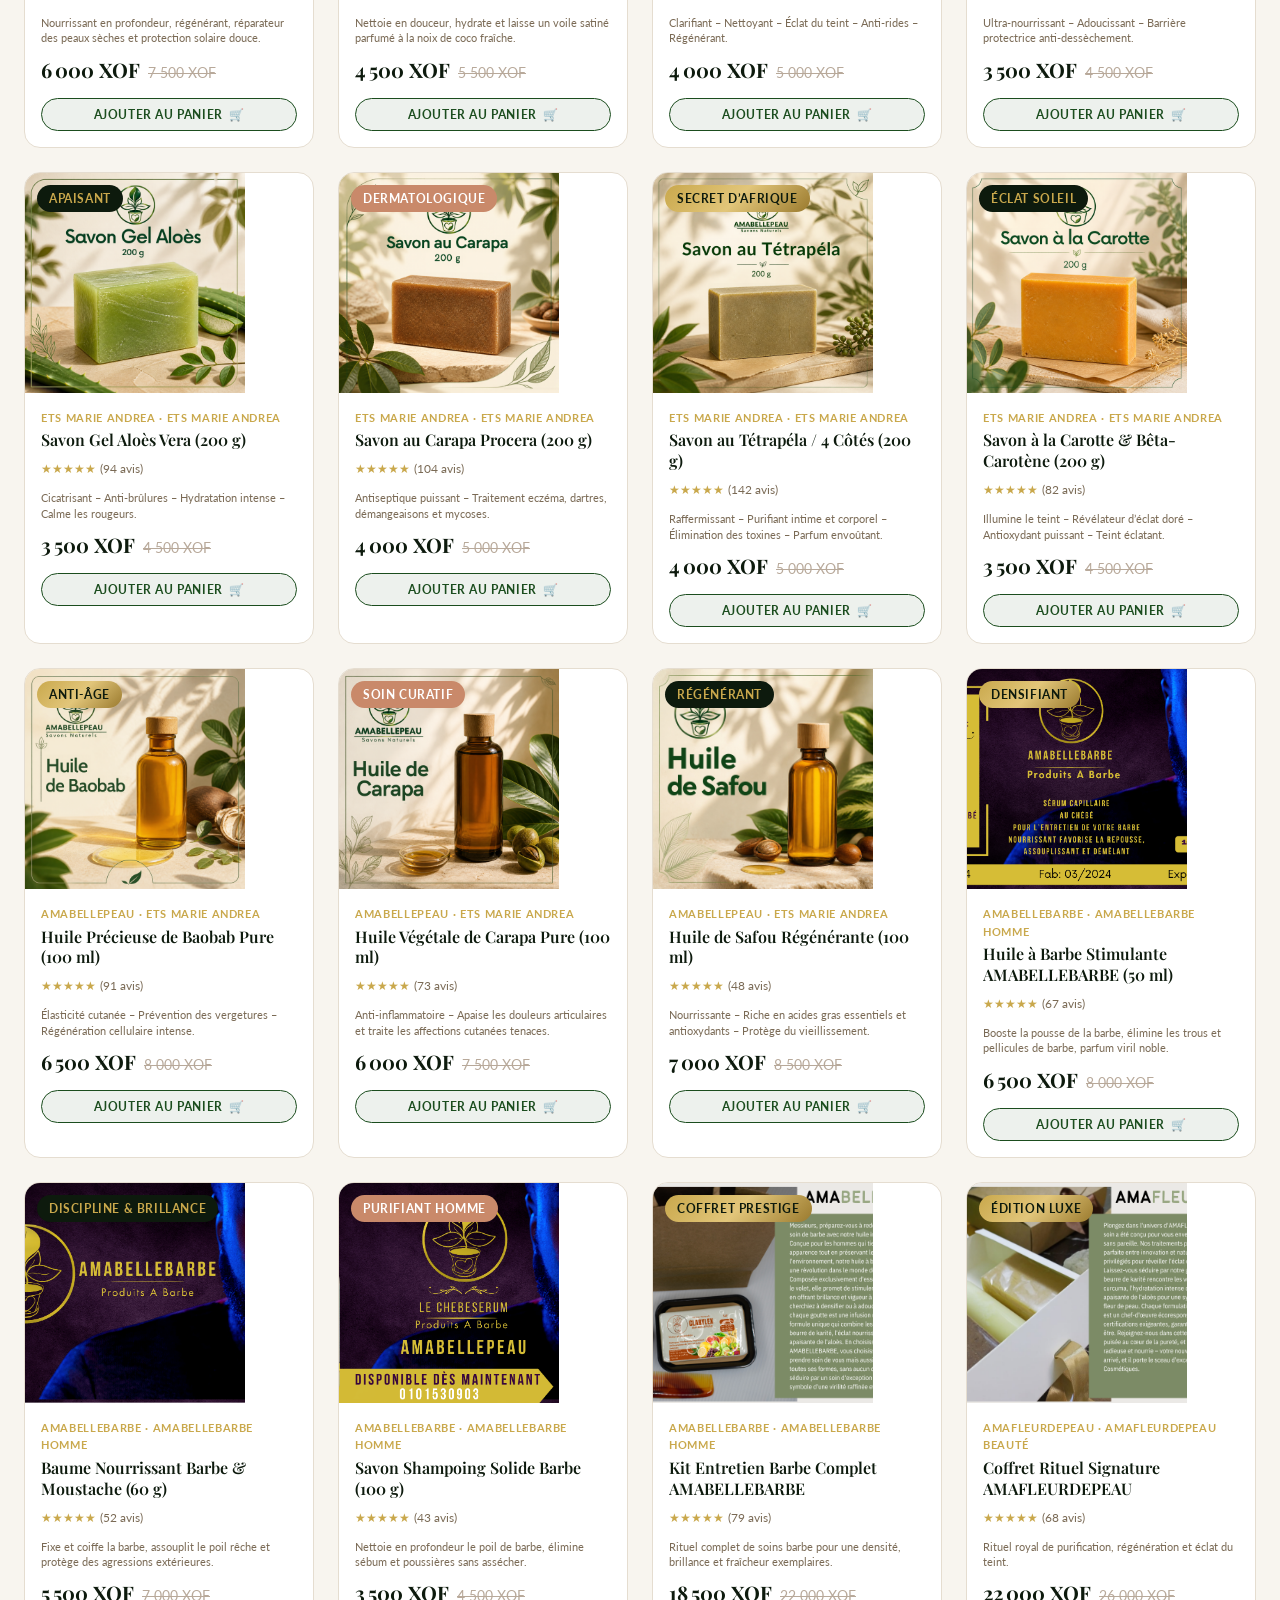
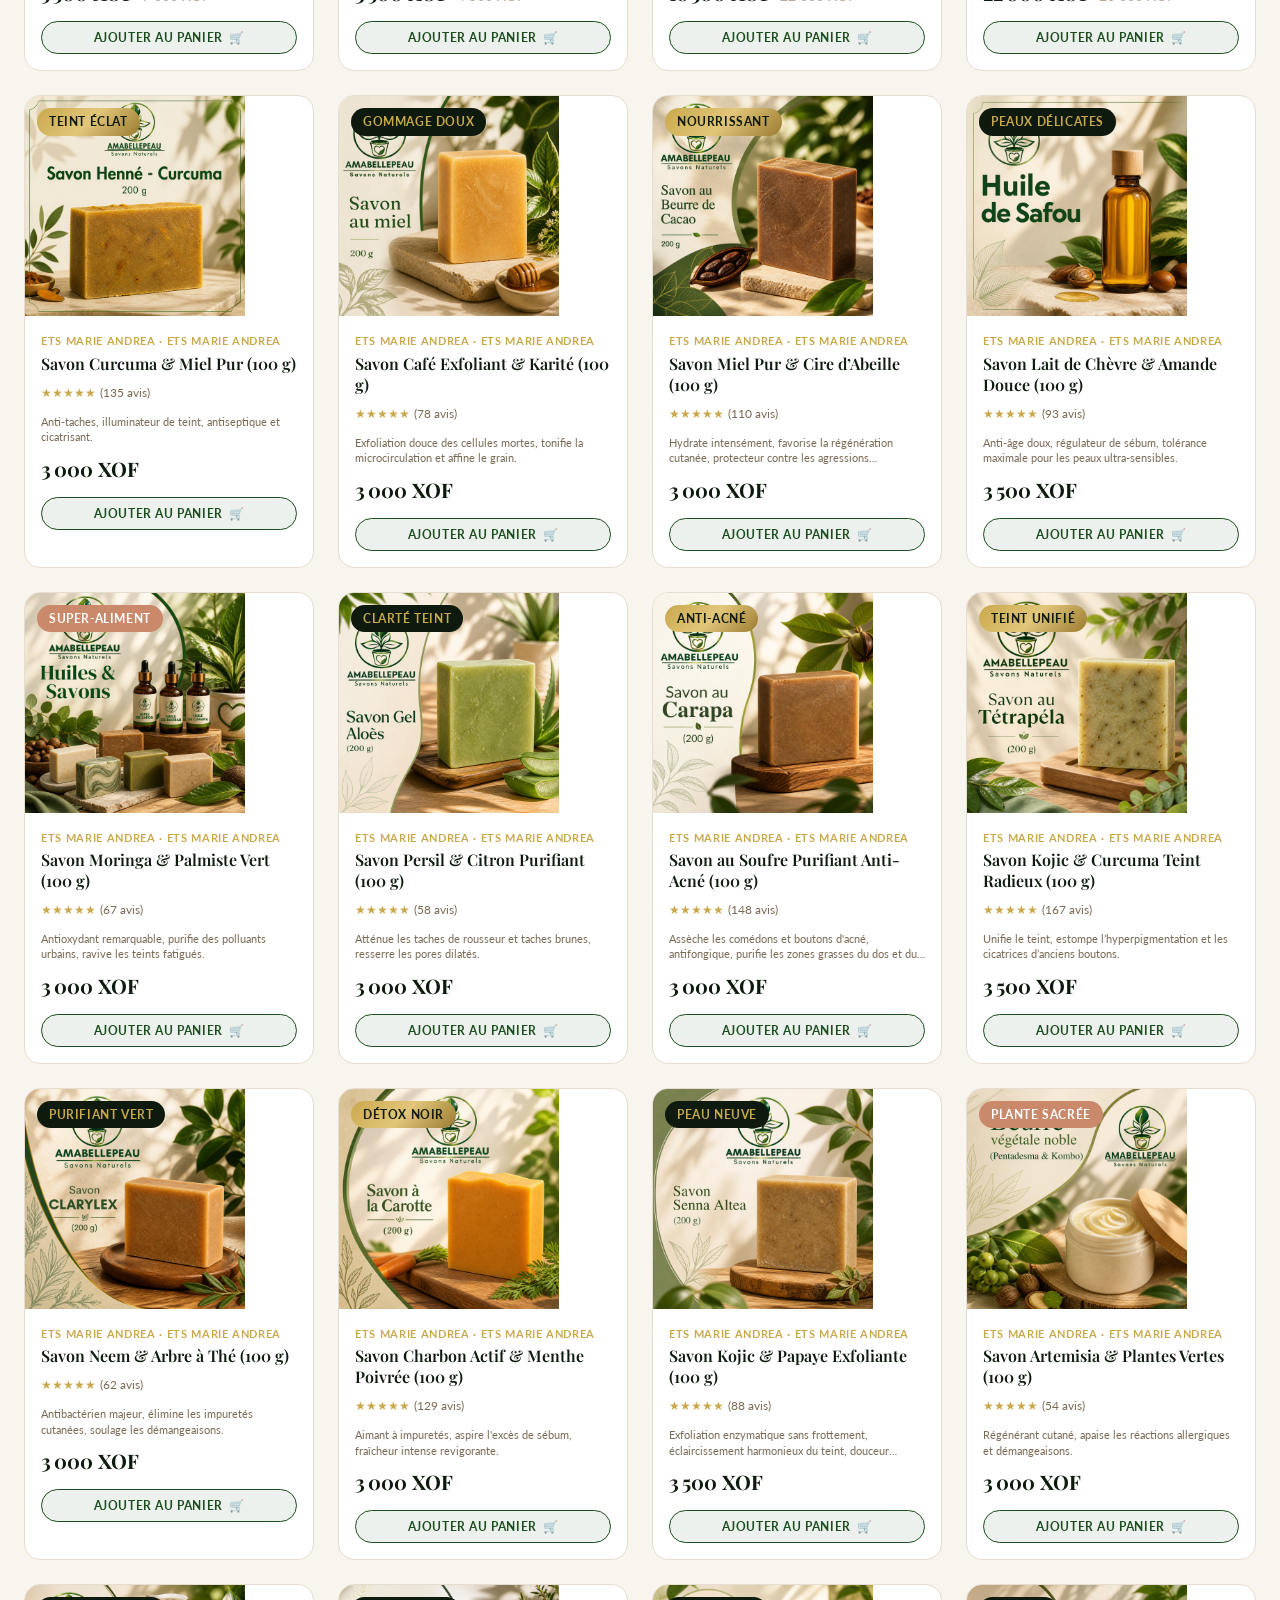
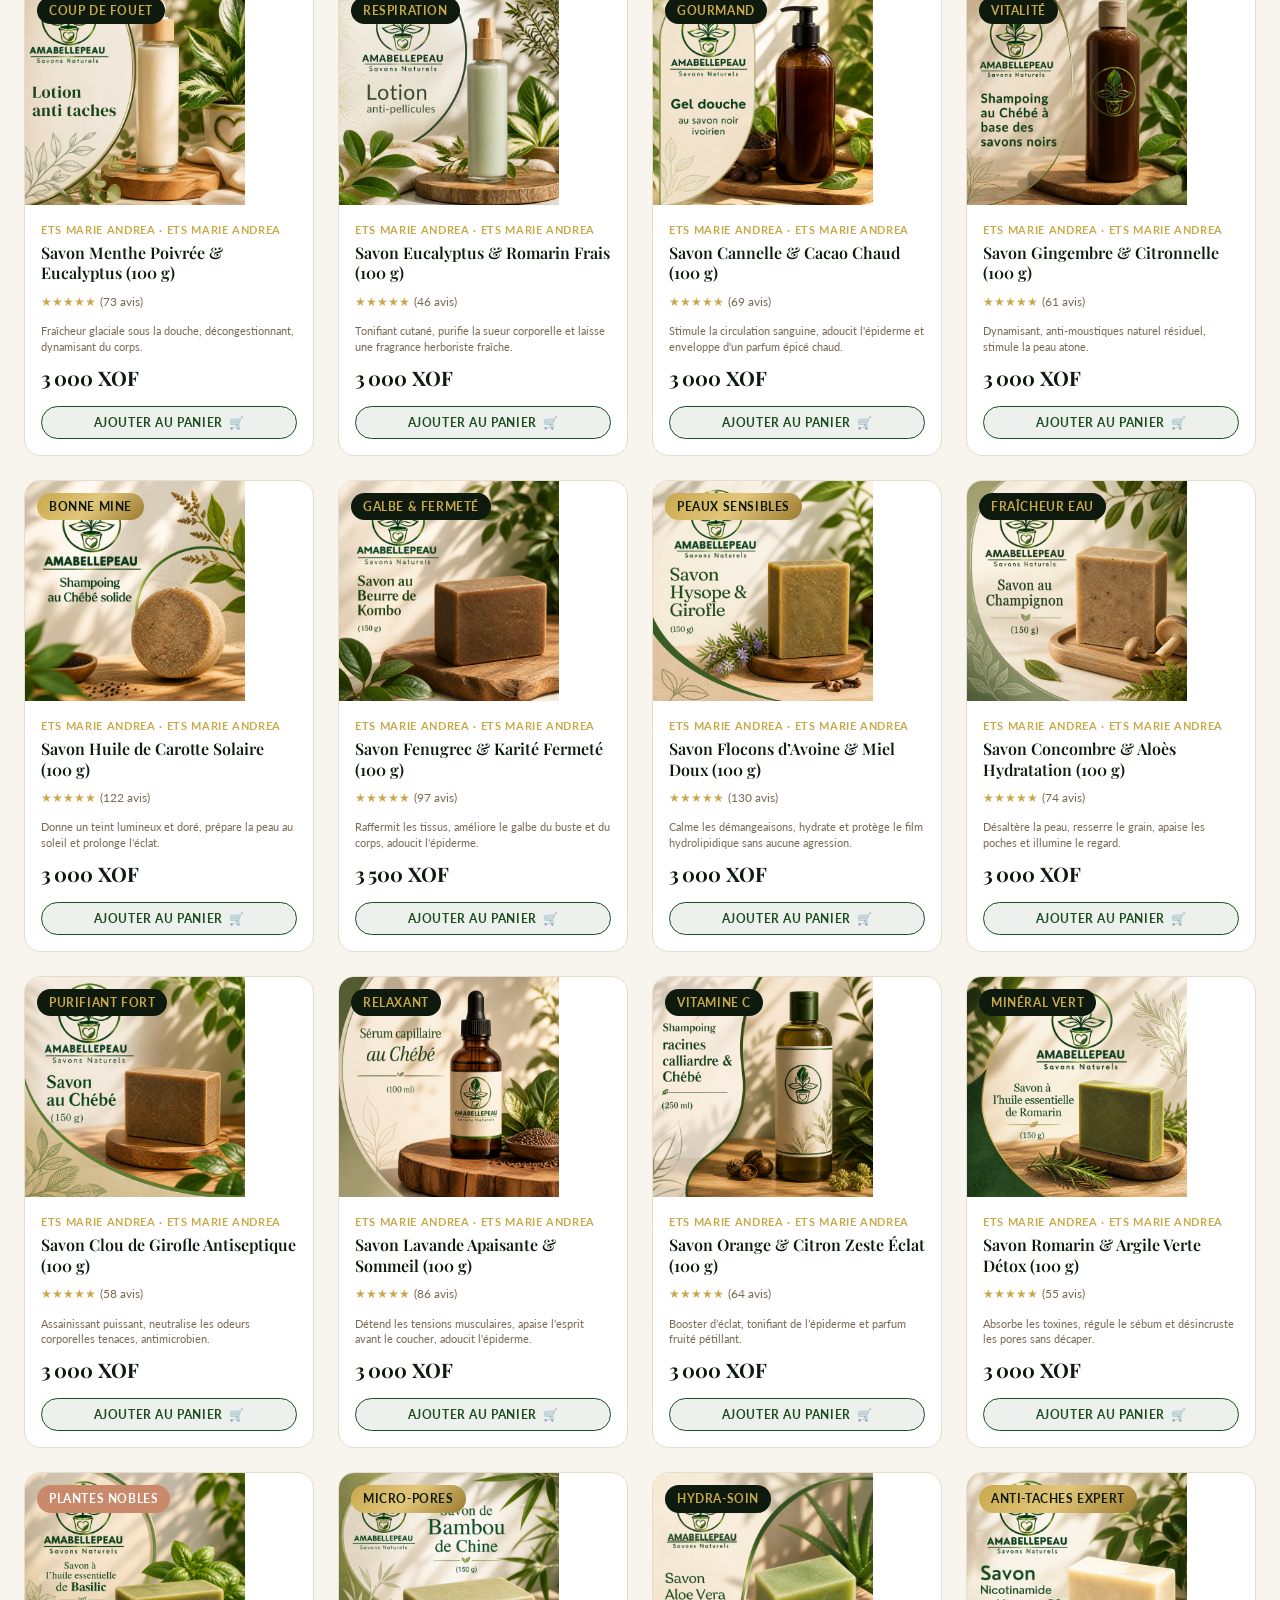
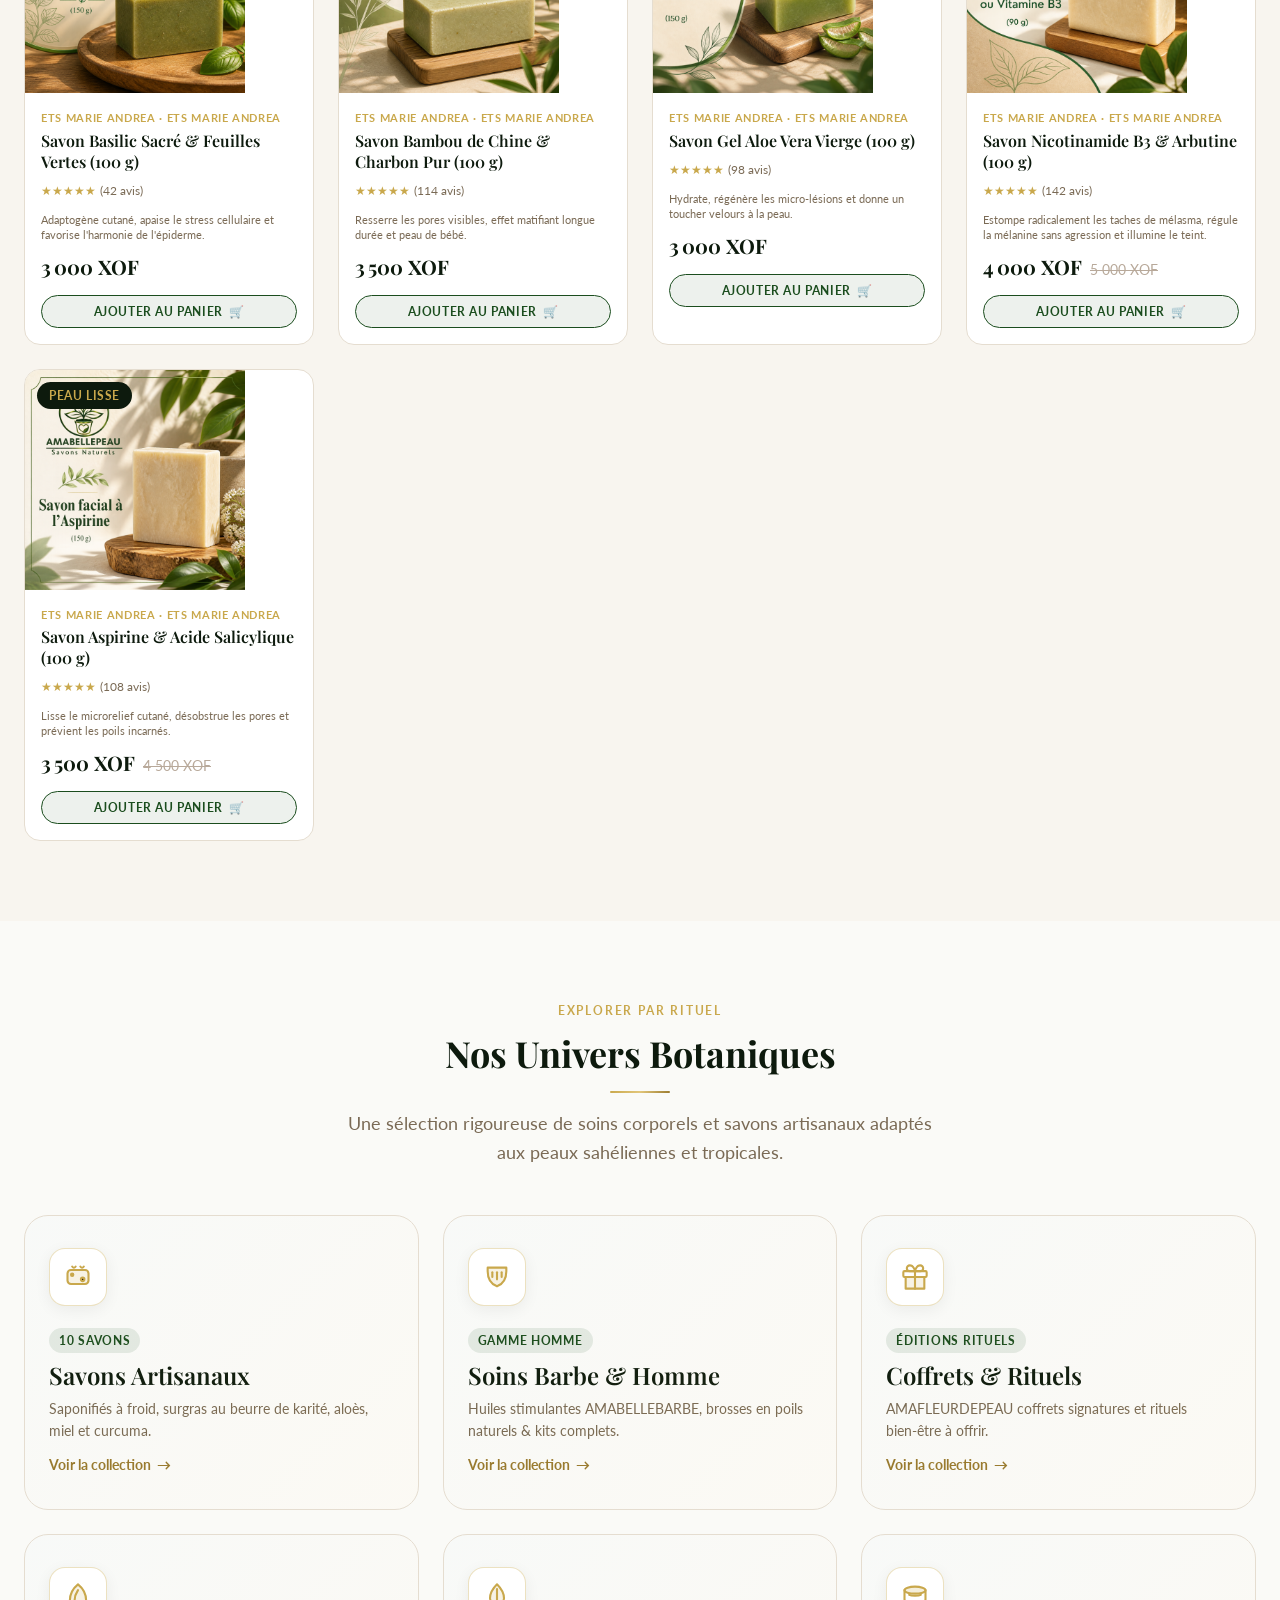
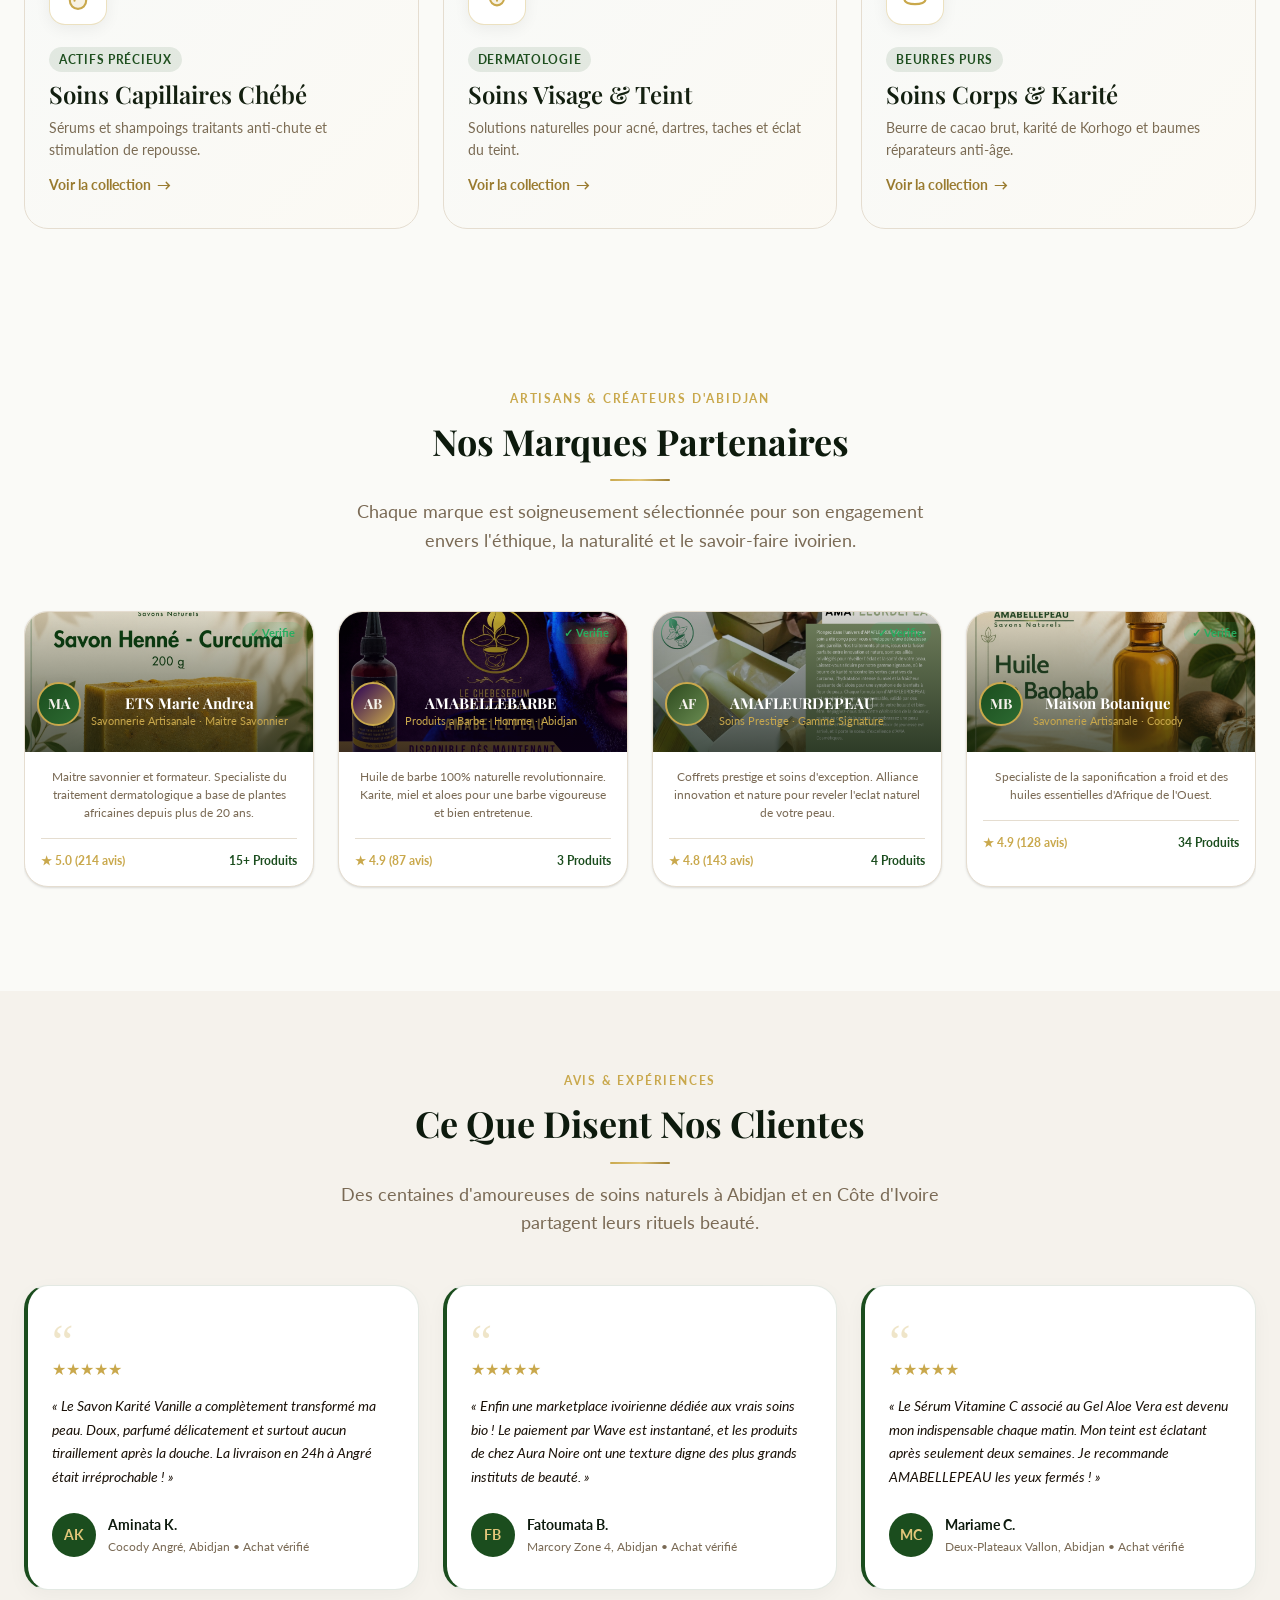
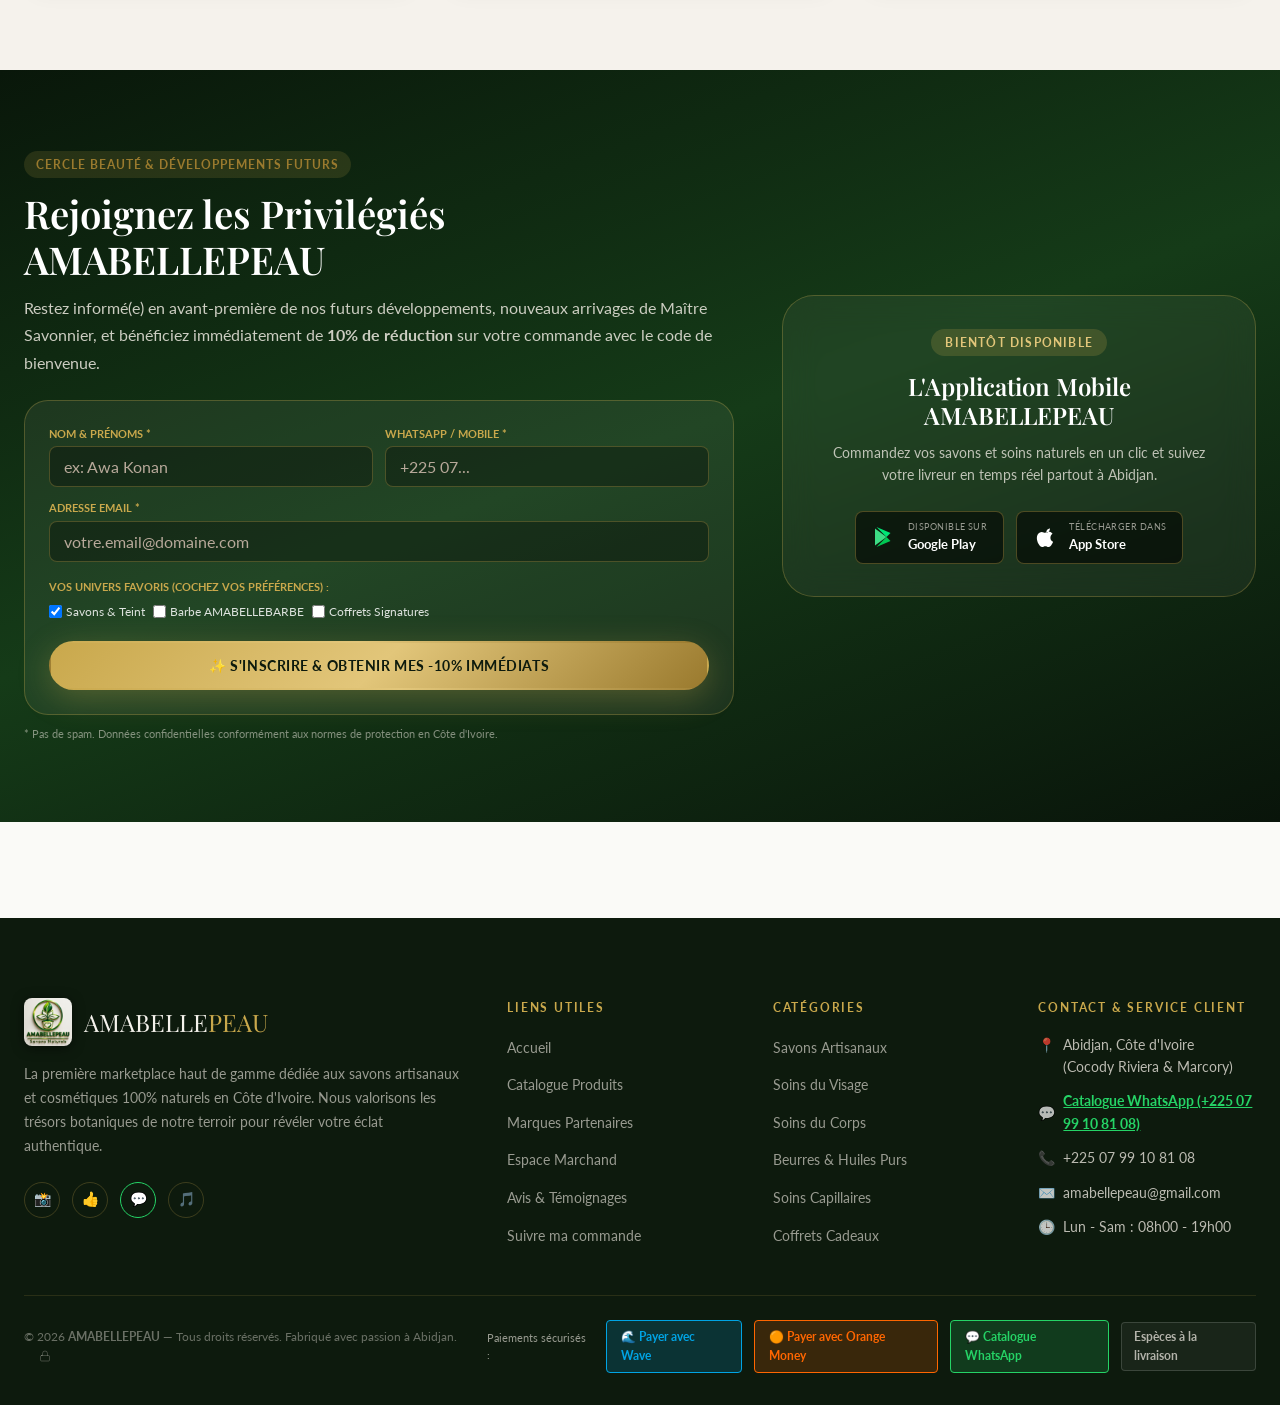
==== commit 2fc7ddf4: "feat(invoice-engine): three-way order confirmation process with luxury branded PDF invoice - Add js/" ====
--- a/admin/index.html
+++ b/admin/index.html
@@ -1031,6 +1031,7 @@
                   <th>Total TTC</th>
                   <th>Règlement</th>
                   <th>Statut Commande</th>
+                  <th>Facture & Notif</th>
                   <th>Dispatch</th>
                 </tr>
               </thead>
@@ -1641,6 +1642,7 @@
   <script src="../js/preorder-store.js"></script>
   <script src="../js/products-data.js"></script>
   <script src="../js/admin-store.js"></script>
+  <script src="../js/order-invoice-engine.js"></script>
   <script>
     // Auth Gate
     (function() {
@@ -2484,7 +2486,12 @@
     function renderAdminOrders() {
       const orders = AdminStore.getOrders();
       const body = document.getElementById('ordersFullTableBody');
-      body.innerHTML = orders.map(o => `
+      body.innerHTML = orders.map(o => {
+        const waNotifUrl = (typeof OrderInvoiceEngine !== 'undefined')
+          ? OrderInvoiceEngine.buildStatusUpdateWhatsAppUrl(o, o.orderStatus)
+          : ('https://wa.me/' + (o.phone || '').replace(/[^0-9]/g, ''));
+
+        return `
         <tr>
           <td><strong>${o.id}</strong></td>
           <td style="font-size:12px;color:var(--color-text-muted);">${o.date}</td>
@@ -2495,7 +2502,7 @@
           <td>${o.commune}</td>
           <td style="font-size:12px;max-width:240px;">${o.items}</td>
           <td><strong style="color:var(--color-green);">${new Intl.NumberFormat('fr-FR').format(o.total)} XOF</strong></td>
-          <td><span class="status-badge approved">${o.paymentMethod.toUpperCase()} (${o.paymentStatus})</span></td>
+          <td><span class="status-badge approved">${(o.paymentMethod || 'WAVE').toUpperCase()} (${o.paymentStatus || 'succeeded'})</span></td>
           <td>
             <select class="form-select" style="font-size:12px;padding:4px 8px;" onchange="updateOrderStatus('${o.id}', this.value)">
               <option value="pending_payment" ${o.orderStatus==='pending_payment'?'selected':''}>En attente</option>
@@ -2505,15 +2512,34 @@
             </select>
           </td>
           <td>
+            <div style="display:flex;gap:4px;flex-direction:column;">
+              <a href="../facture.html?id=${o.id}" target="_blank" class="btn-action" style="text-decoration:none;display:inline-flex;align-items:center;justify-content:center;gap:4px;background:#FAF7F2;border:1px solid #C9A84C;color:#0D1A0D;padding:3px 6px;border-radius:4px;font-size:11px;font-weight:600;" title="Voir la facture officielle">
+                📄 Facture PDF
+              </a>
+              <a href="${waNotifUrl}" target="_blank" class="btn-action" style="text-decoration:none;display:inline-flex;align-items:center;justify-content:center;gap:4px;background:#25D366;color:white;padding:3px 6px;border-radius:4px;font-size:11px;font-weight:600;" title="Notifier le client sur WhatsApp">
+                💬 WhatsApp
+              </a>
+            </div>
+          </td>
+          <td>
             <button class="btn-action" onclick="showAdminToast('Colis ${o.id} assigné au coursier Yango Abidjan')">🛵 Dispatch</button>
           </td>
         </tr>
-      `).join('');
+      `;
+      }).join('');
     }
 
     function updateOrderStatus(id, status) {
       AdminStore.updateOrderStatus(id, status);
-      showAdminToast('Statut de la commande ' + id + ' mis à jour');
+      const orders = AdminStore.getOrders();
+      const order = orders.find(o => o.id === id);
+      if (order && typeof OrderInvoiceEngine !== 'undefined') {
+        const waUrl = OrderInvoiceEngine.buildStatusUpdateWhatsAppUrl(order, status);
+        showAdminToast(`Statut mis à jour (${status}). <a href="${waUrl}" target="_blank" style="color:#C9A84C;font-weight:700;margin-left:6px;text-decoration:underline;">💬 Notifier WhatsApp</a>`, true);
+      } else {
+        showAdminToast('Statut de la commande ' + id + ' mis à jour');
+      }
+      renderAdminOrders();
     }
 
     window.addEventListener('DOMContentLoaded', () => {
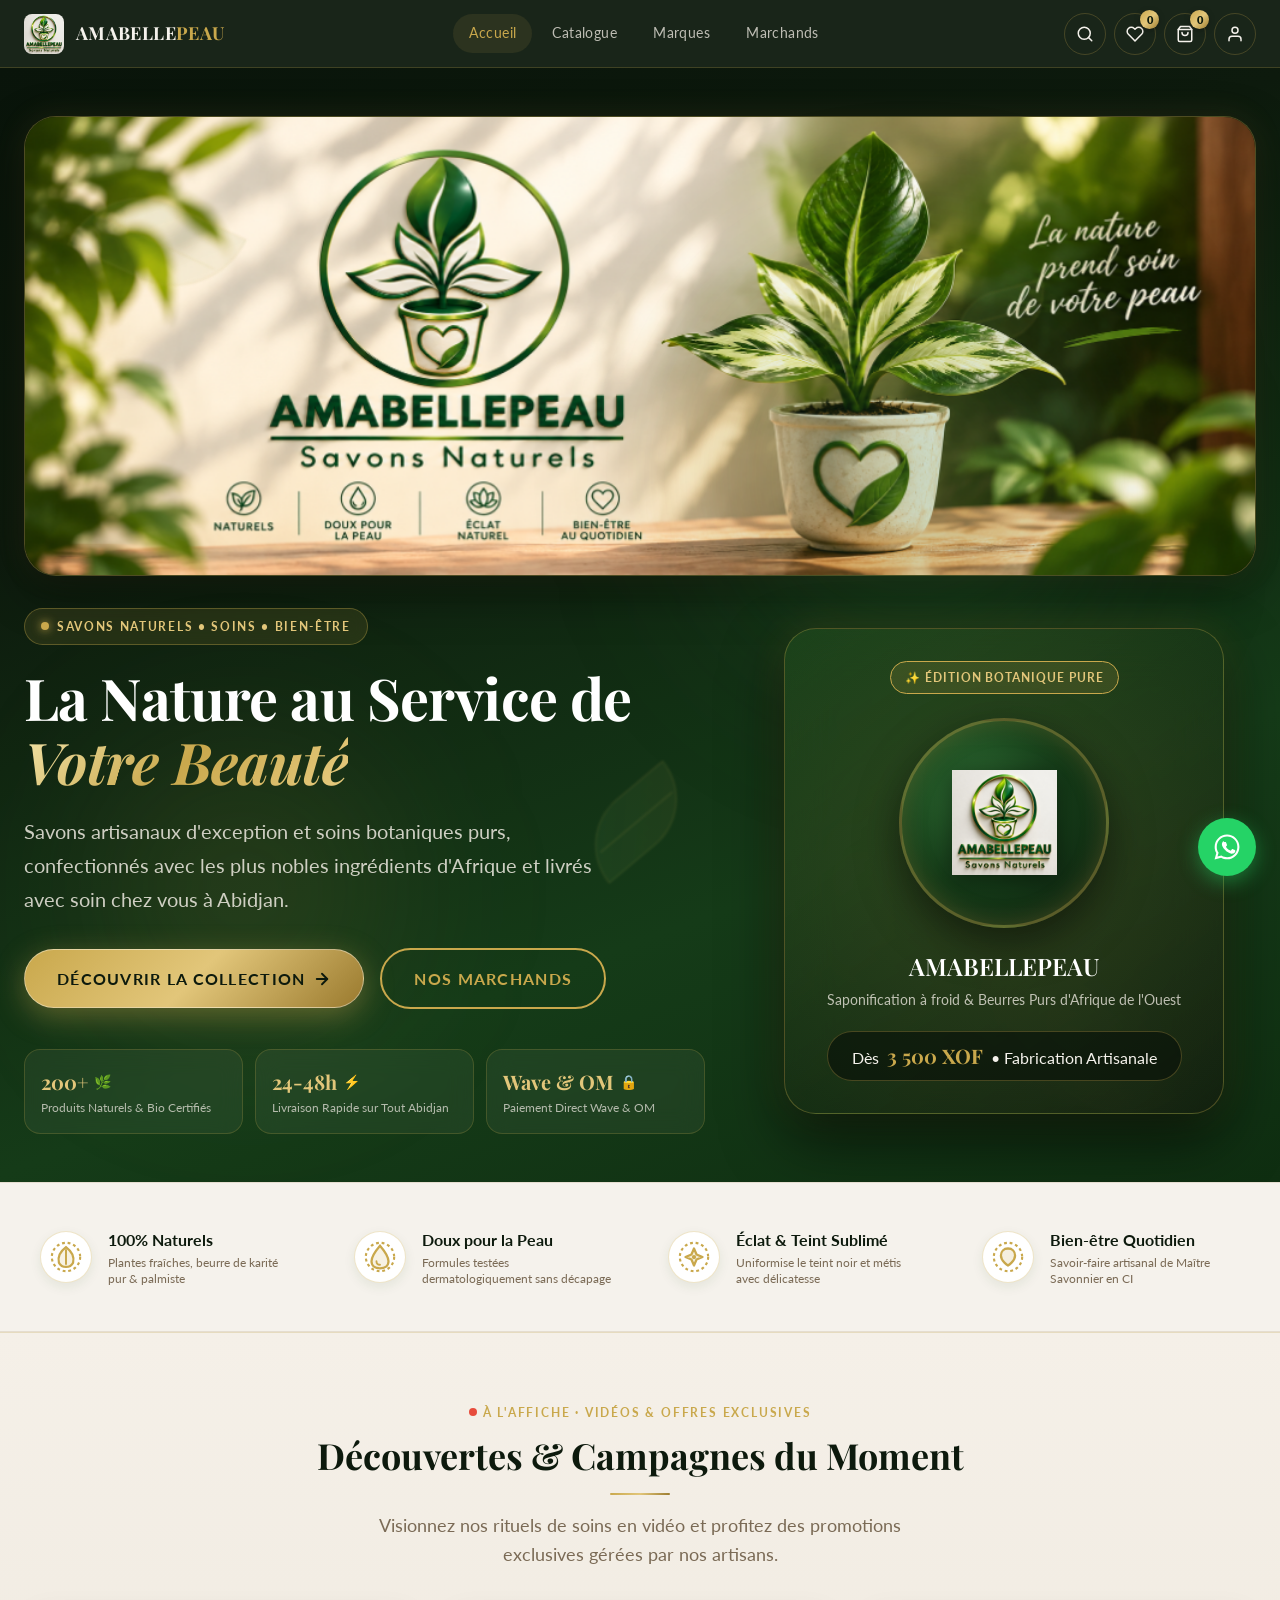
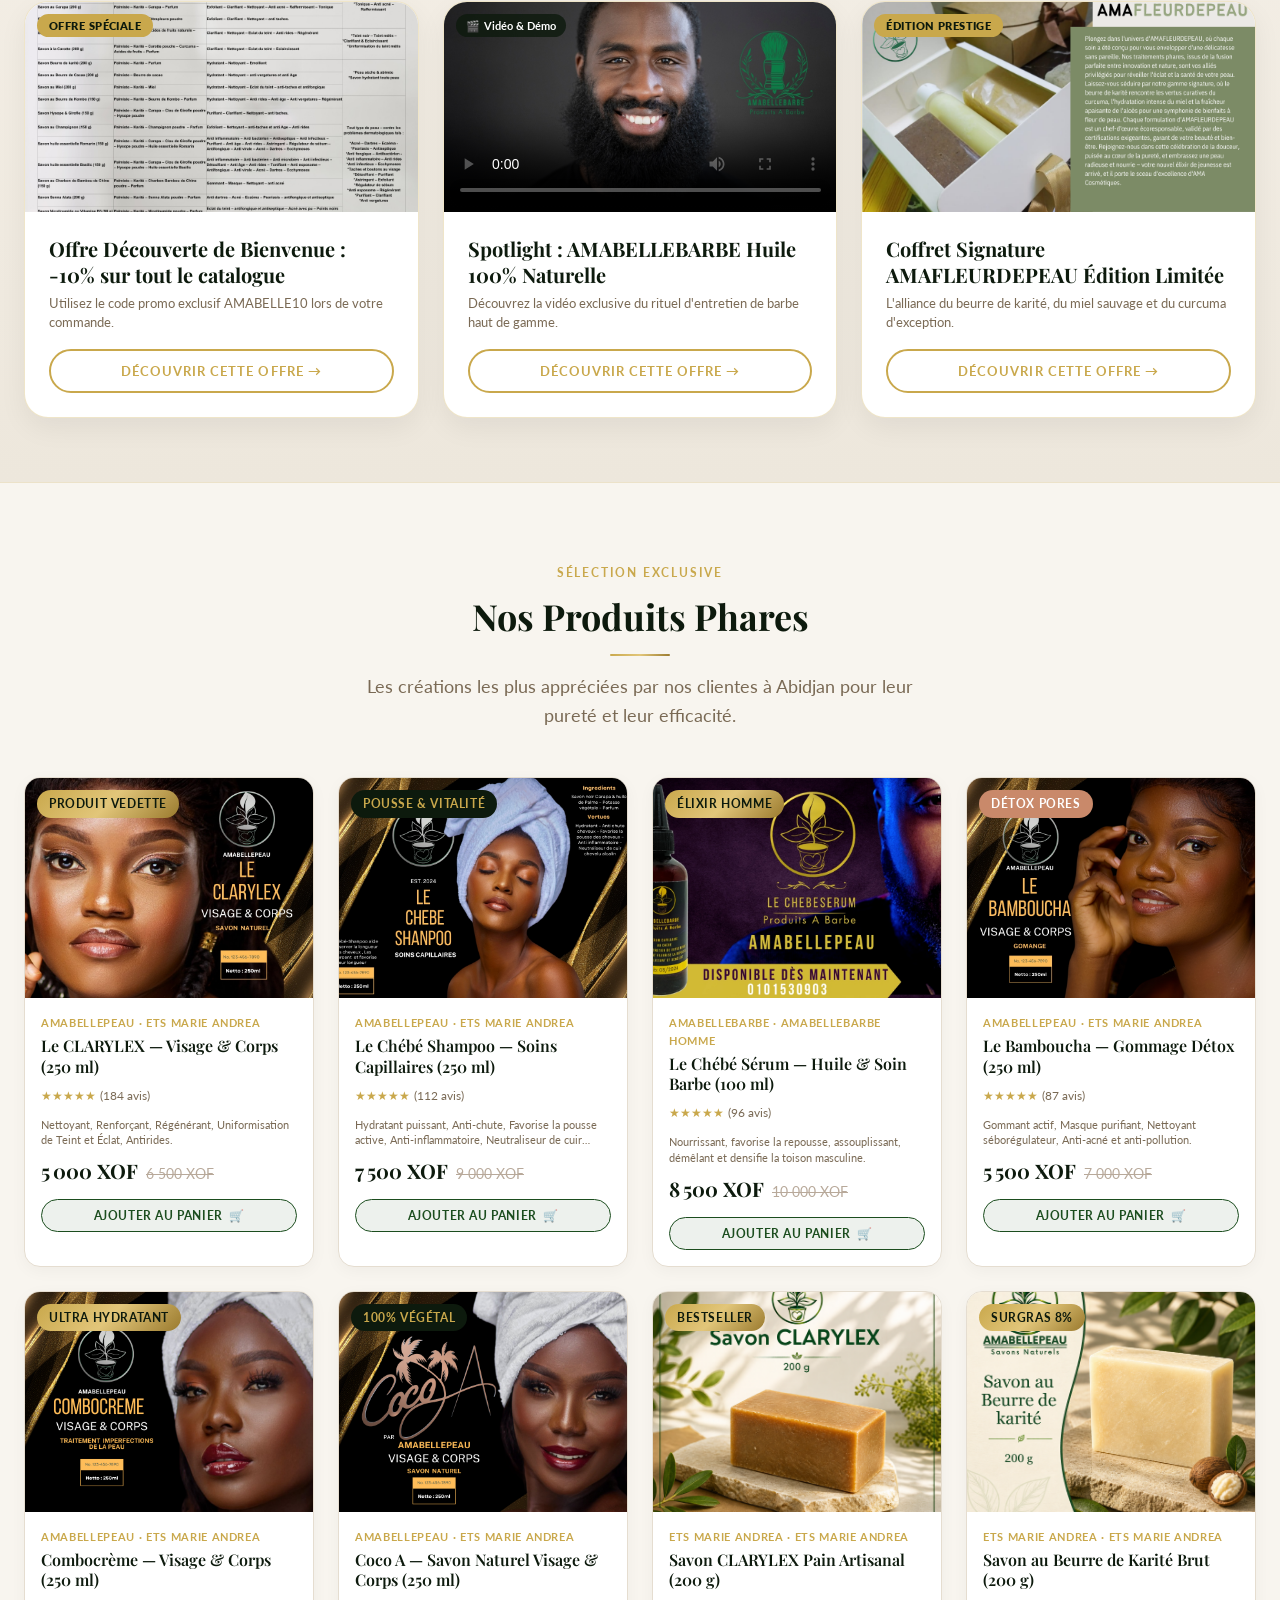
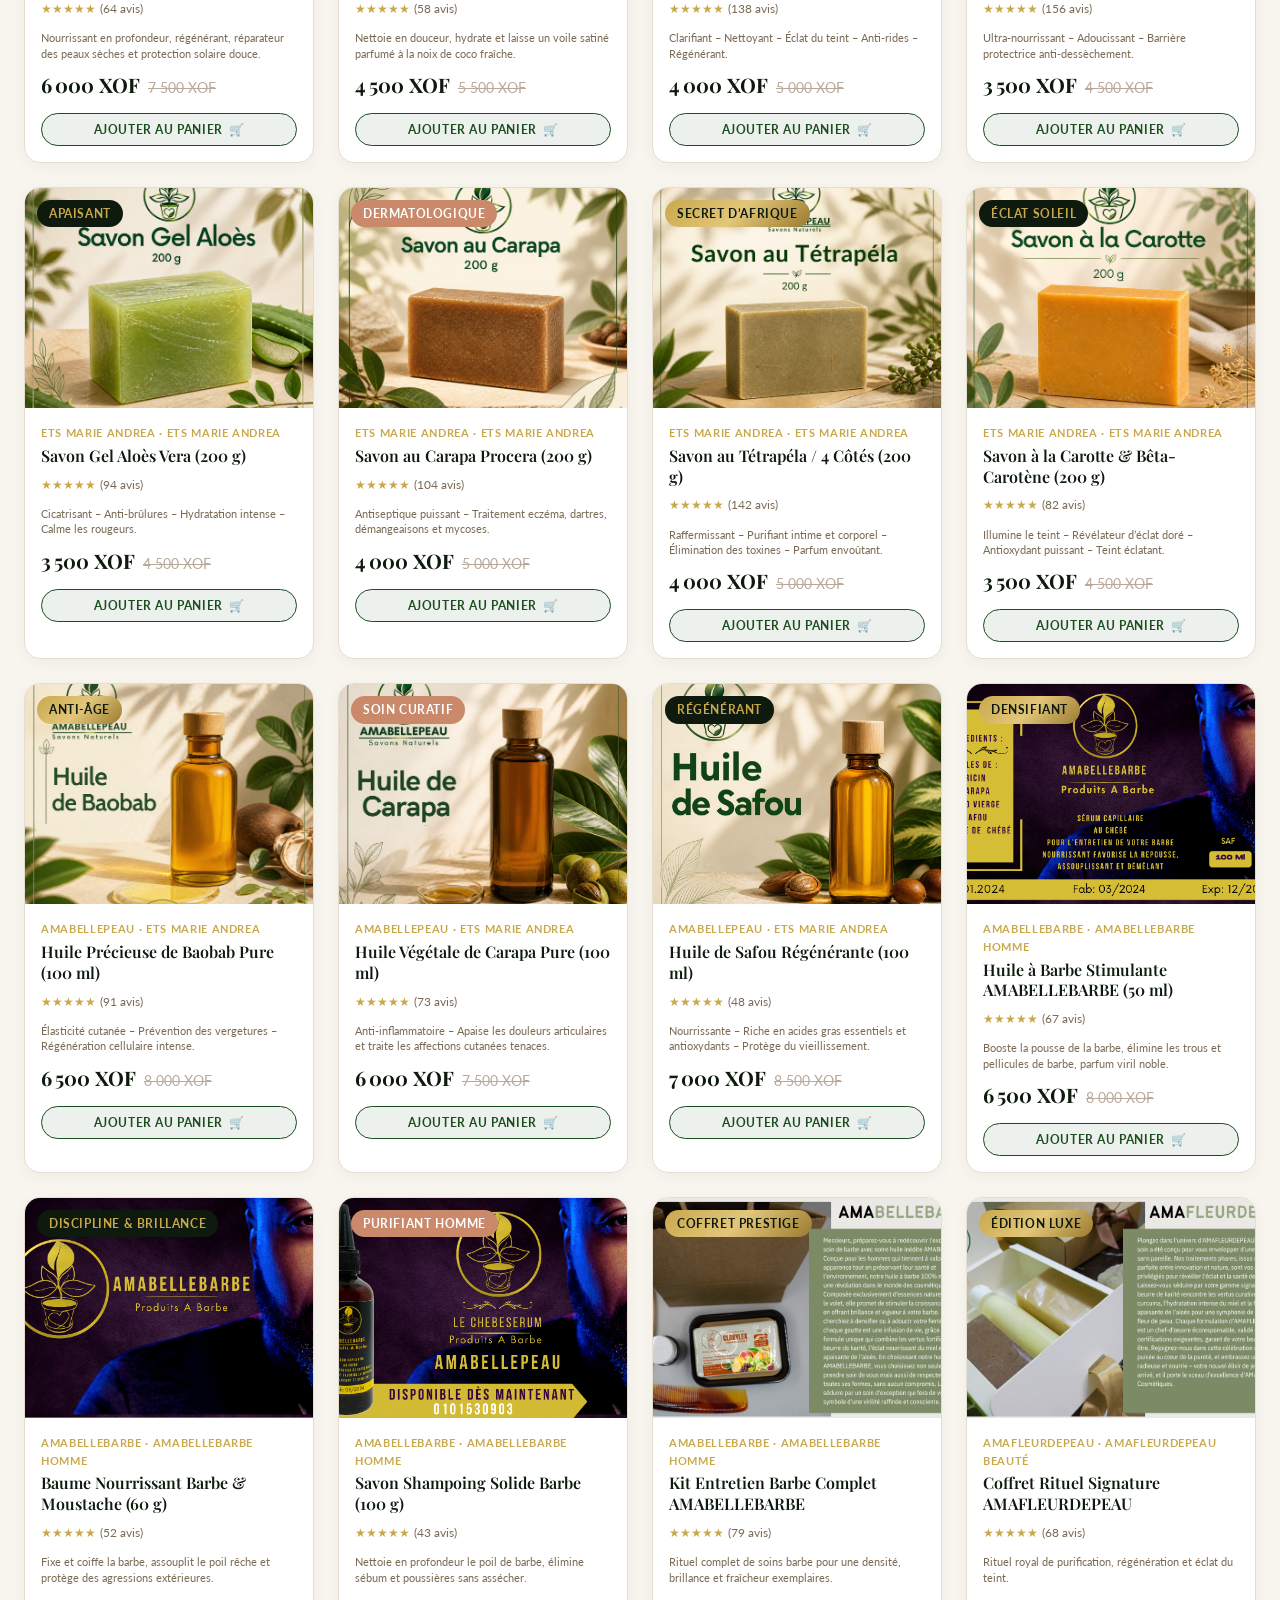
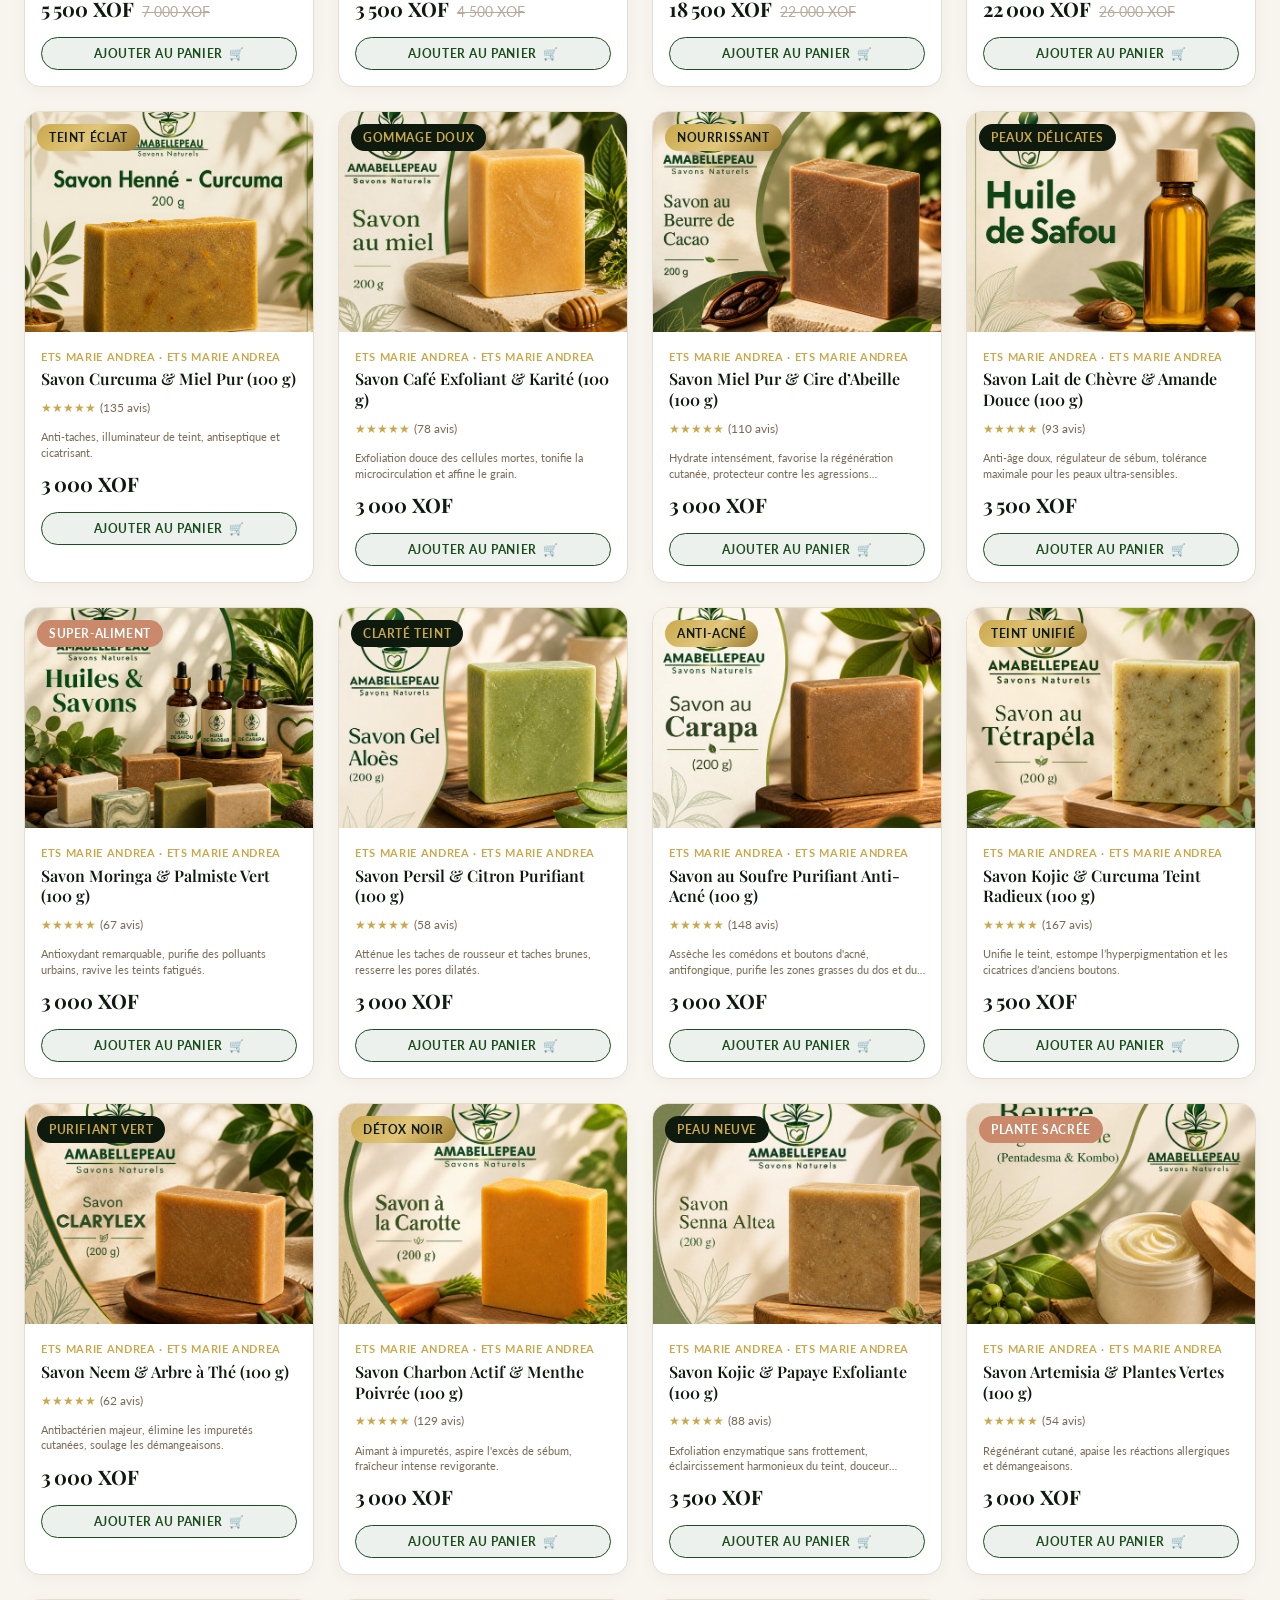
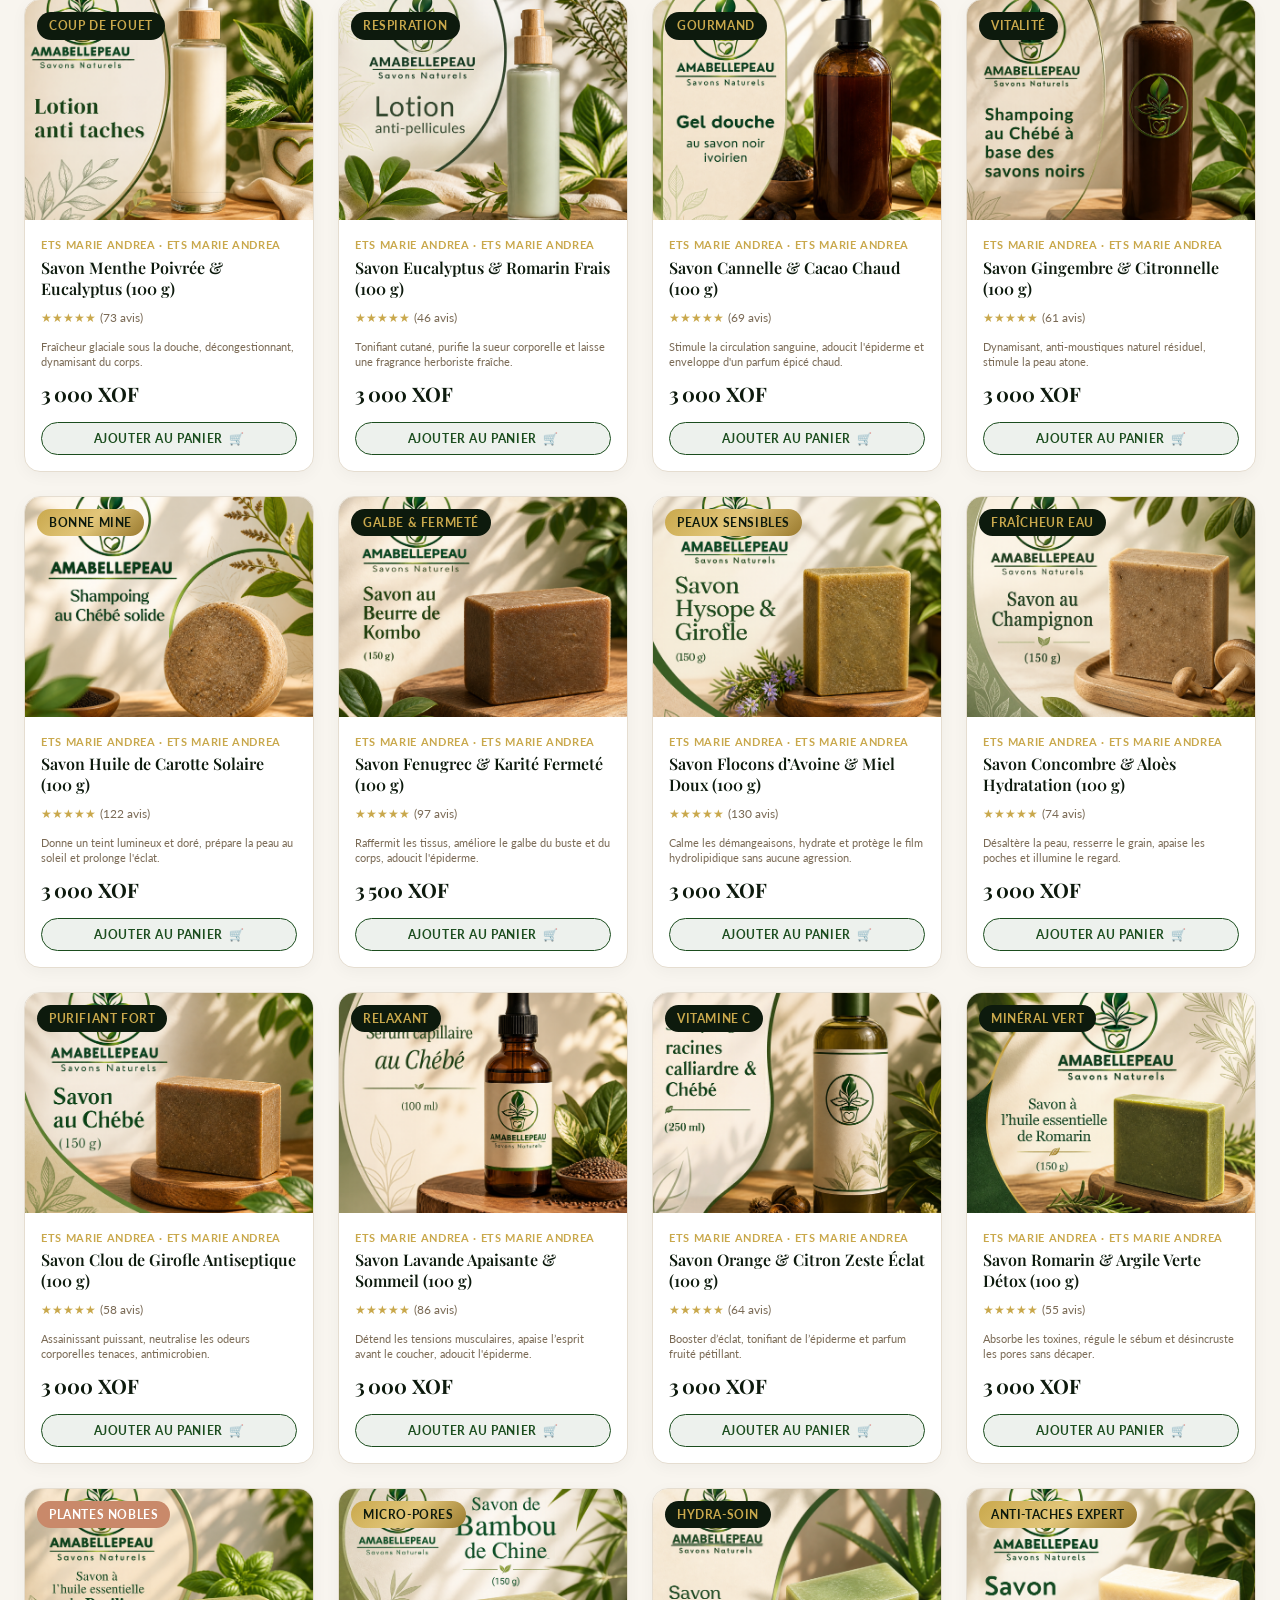
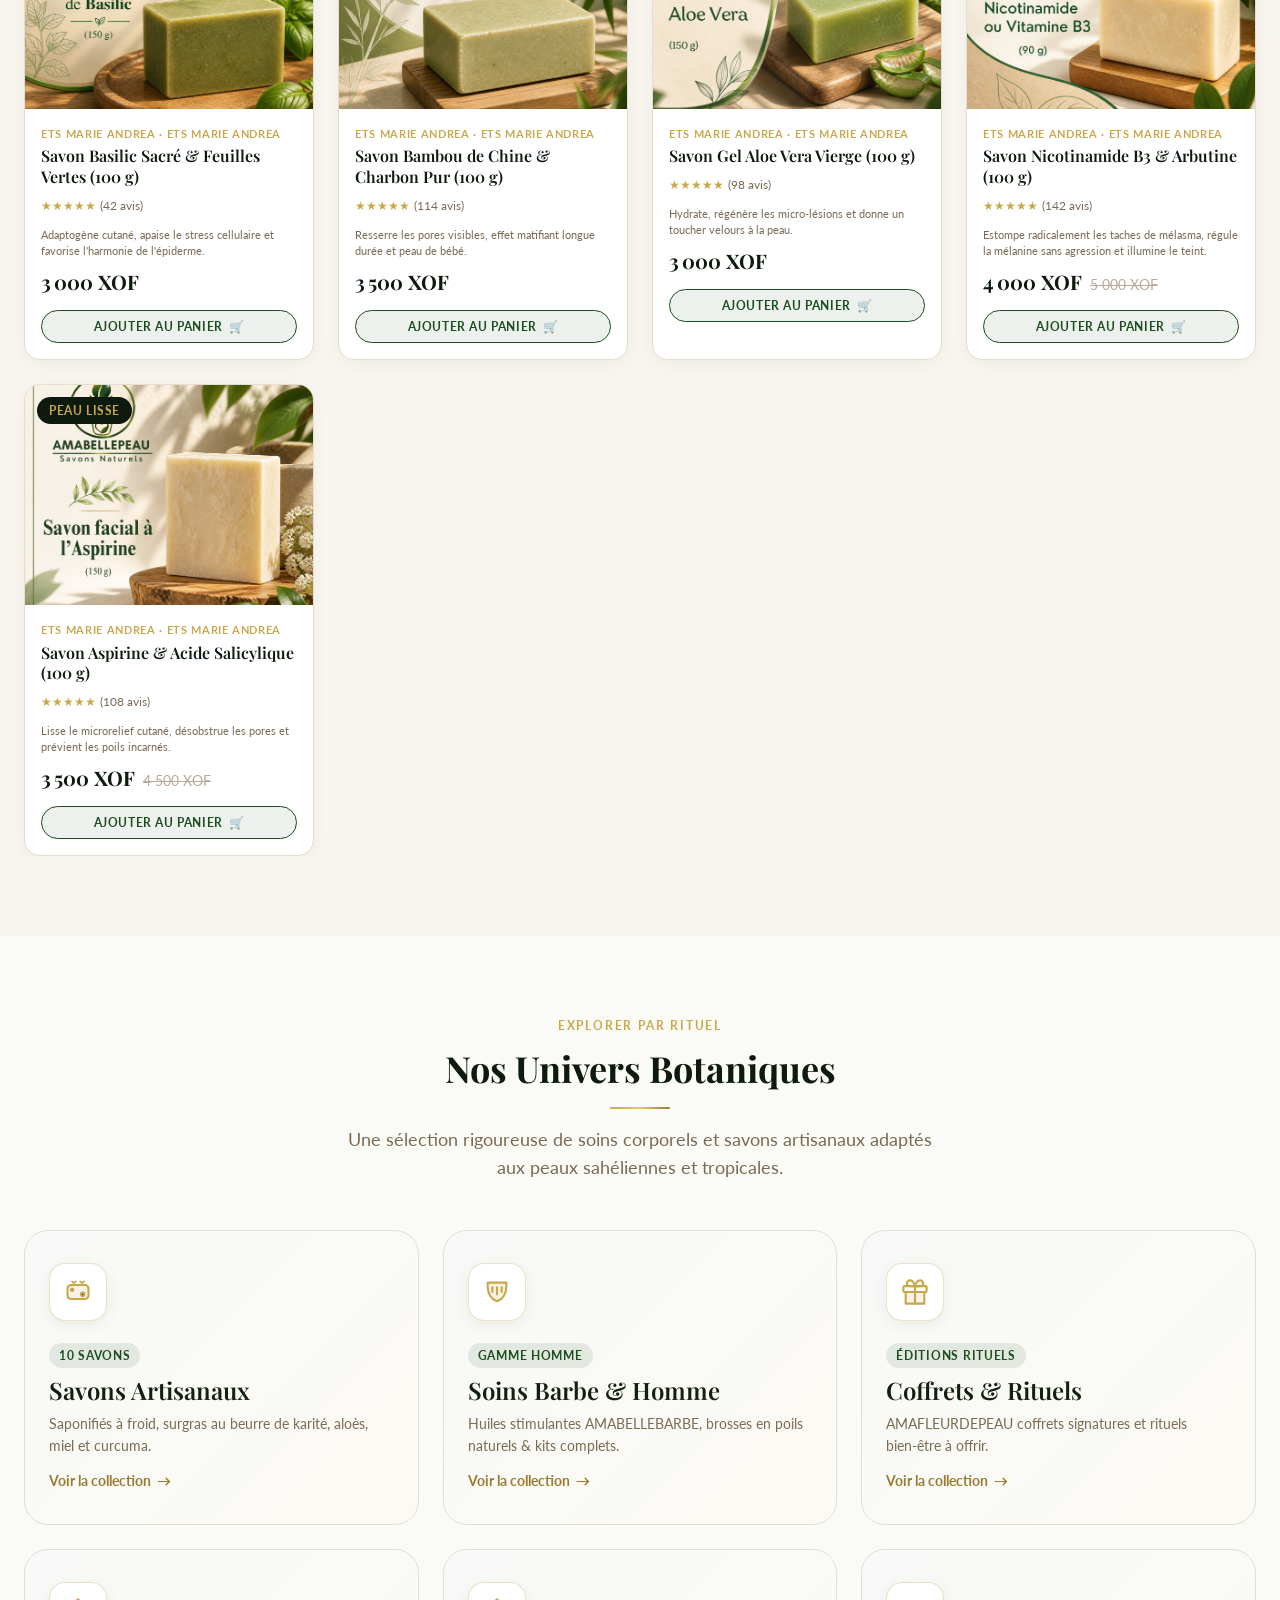
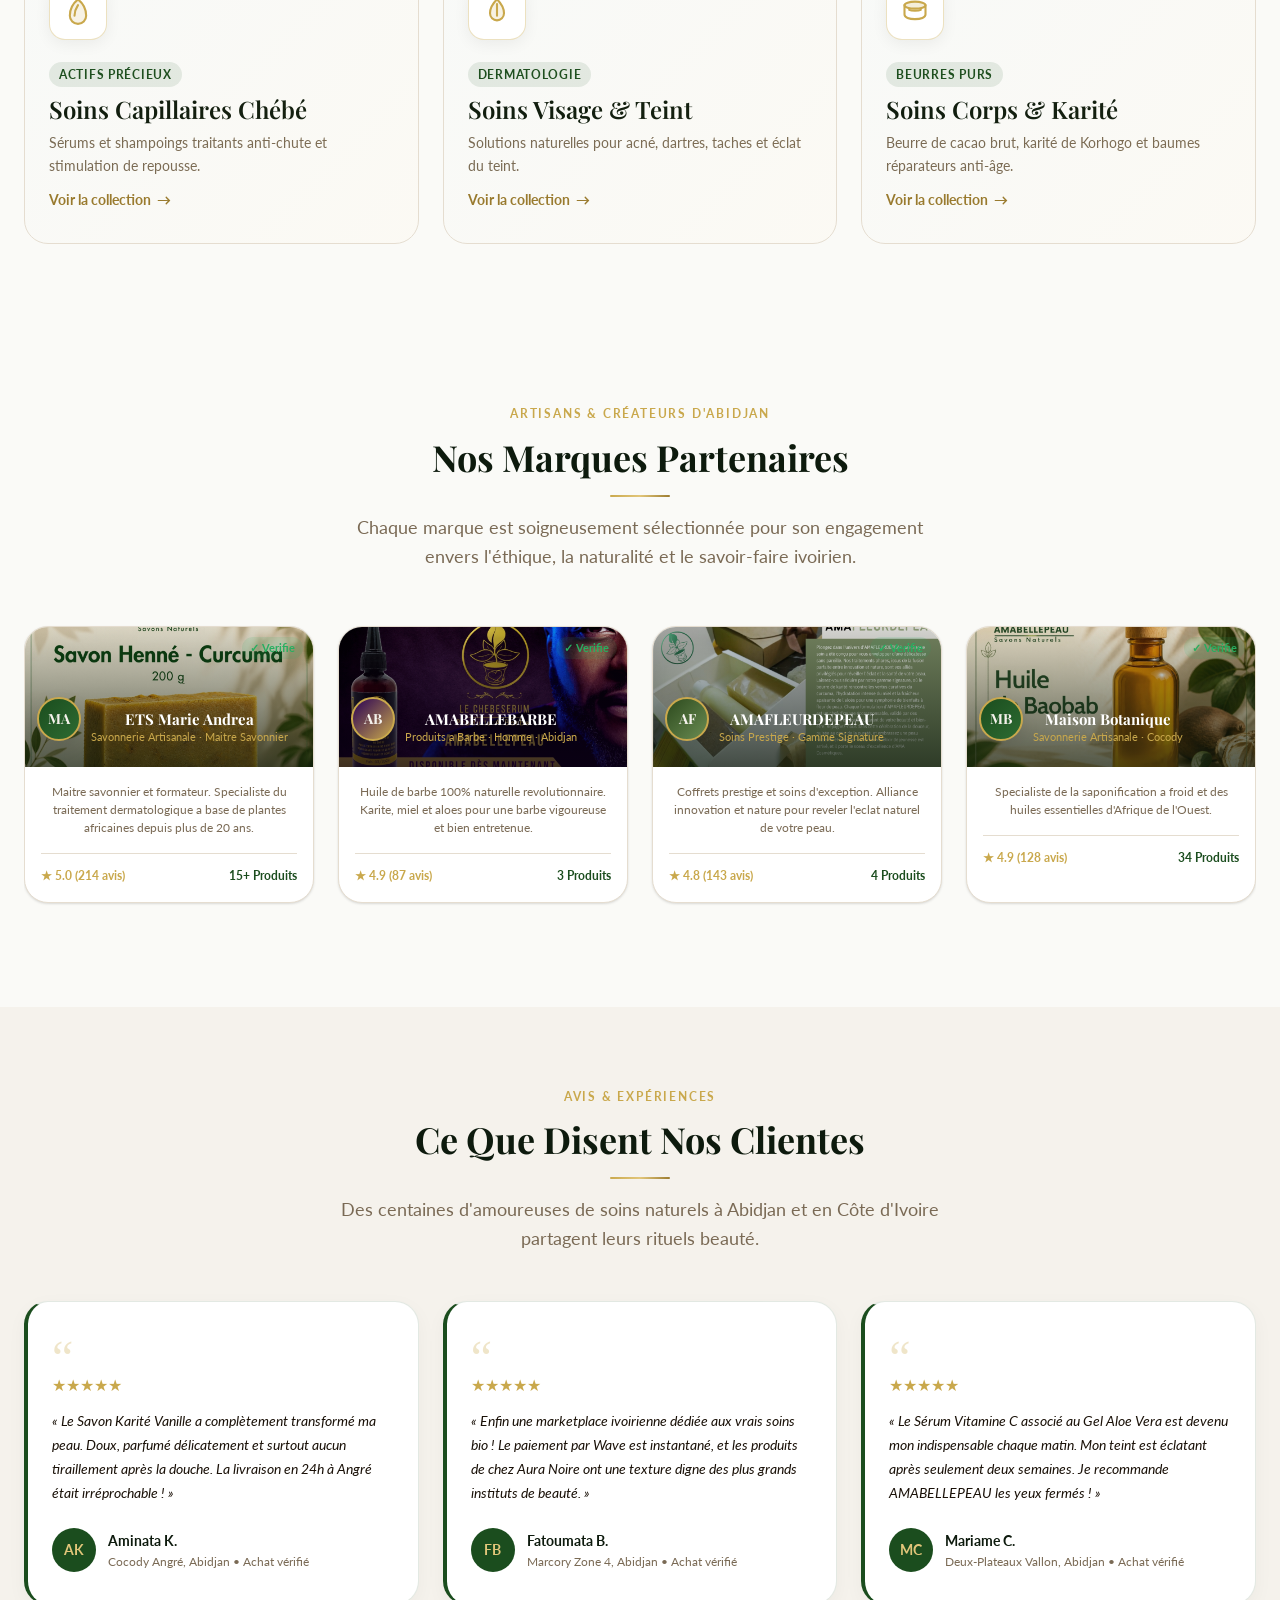
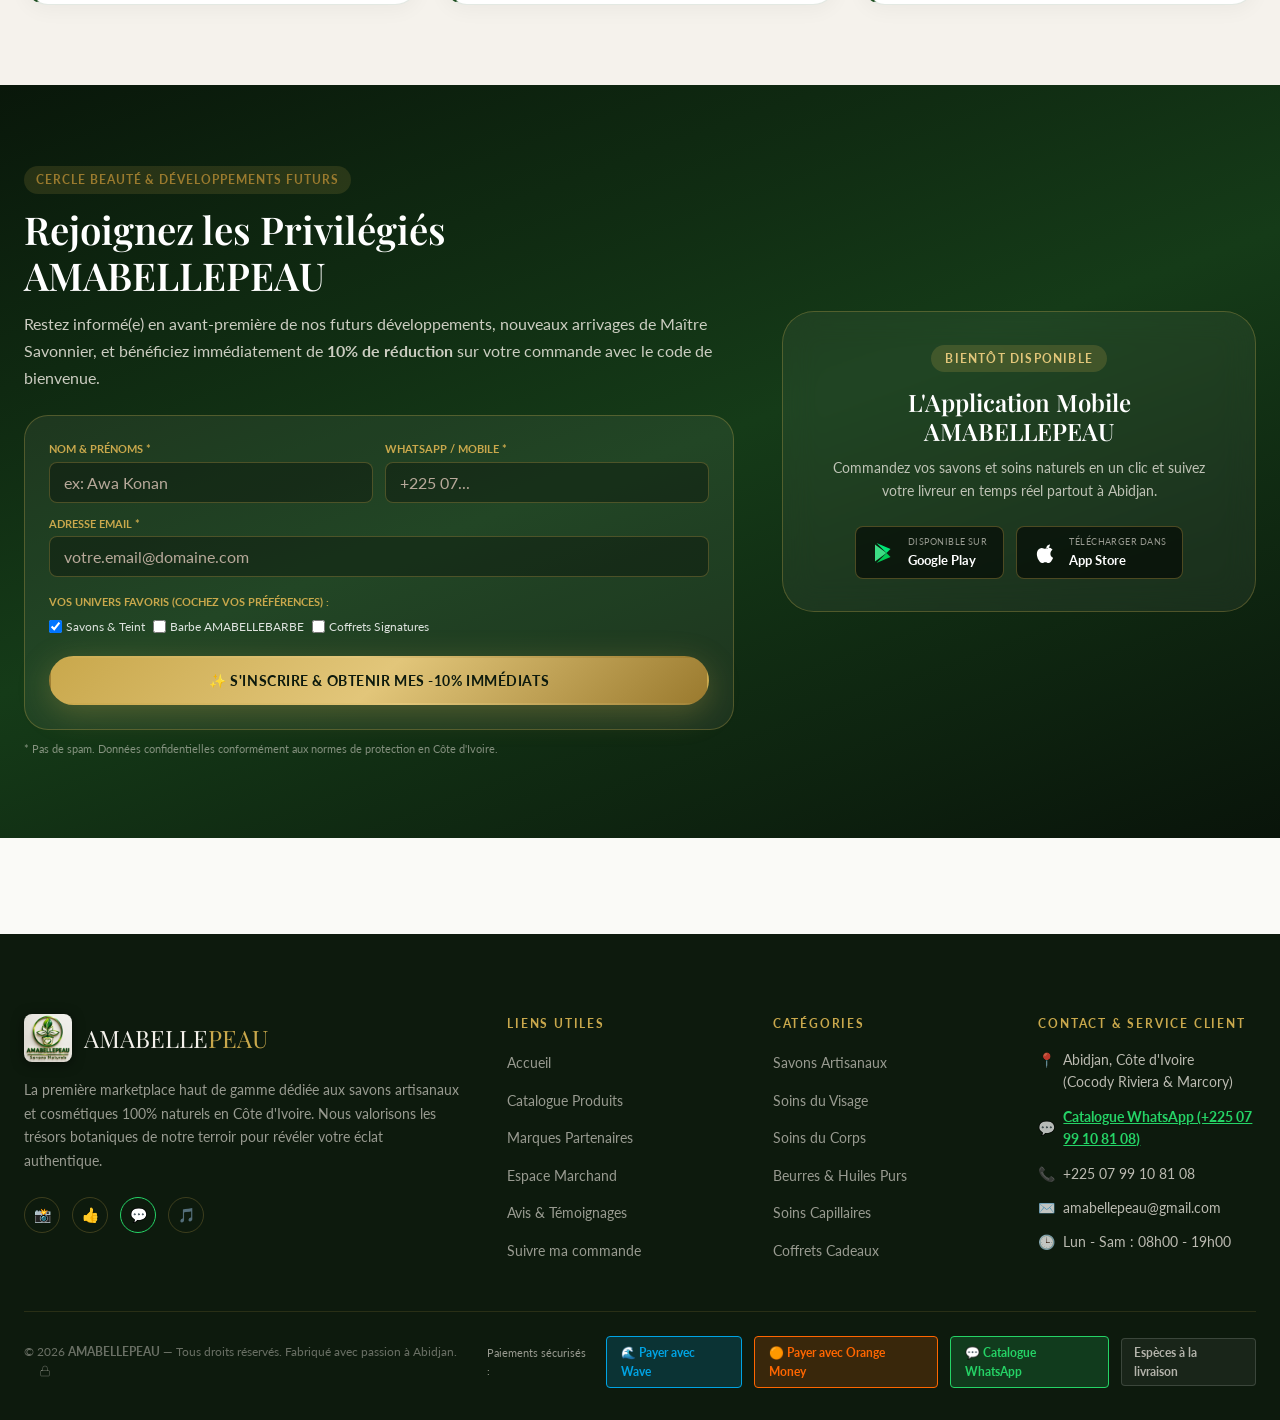
==== commit dedd762e: "feat(offline): full offline persistence with upgraded service worker, localStorage fallback, and SW " ====
--- a/admin/index.html
+++ b/admin/index.html
@@ -579,6 +579,7 @@
       .main-content { padding: var(--space-4); }
     }
   </style>
+  <link rel="manifest" href="/manifest.json">
 </head>
 <body>
 
@@ -2916,5 +2917,15 @@
     }
   
 </script>
+  <!-- Offline Service Worker Registration -->
+  <script>
+    if ('serviceWorker' in navigator) {
+      window.addEventListener('load', () => {
+        navigator.serviceWorker.register('/sw.js')
+          .then(reg => console.log('ABP Service Worker registered:', reg.scope))
+          .catch(err => console.warn('ABP Service Worker registration failed:', err));
+      });
+    }
+  </script>
 </body>
 </html>
--- a/css/main.css
+++ b/css/main.css
@@ -118,6 +118,8 @@
   font-size: 16px;
   scroll-behavior: smooth;
   -webkit-text-size-adjust: 100%;
+  overflow-x: hidden;
+  max-width: 100vw;
 }
 
 body {
@@ -129,6 +131,10 @@
   -webkit-font-smoothing: antialiased;
   -moz-osx-font-smoothing: grayscale;
   min-height: 100vh;
+  overflow-x: hidden;
+  max-width: 100vw;
+  /* Offset content below fixed navbar */
+  padding-top: var(--nav-height);
 }
 
 img, video {
@@ -186,8 +192,10 @@
 /* ── Layout Utilities ── */
 .container {
   max-width: var(--max-width);
+  width: 100%;
   margin: 0 auto;
   padding: 0 var(--space-6);
+  box-sizing: border-box;
 }
 
 .section {
@@ -320,8 +328,11 @@
 
 /* ── Navigation ── */
 .navbar {
-  position: sticky;
+  position: fixed;
   top: 0;
+  left: 0;
+  right: 0;
+  width: 100%;
   z-index: 1000;
   height: var(--nav-height);
   background: rgba(10, 10, 10, 0.95);
@@ -459,15 +470,21 @@
 
 .product-card-image {
   position: relative;
-  aspect-ratio: 1;
+  width: 100% !important;
+  height: 220px;
   overflow: hidden;
-  background: var(--color-cream);
+  background: var(--color-cream, #f5f0e8);
+  display: flex !important;
+  align-items: center !important;
+  justify-content: center !important;
 }
 
 .product-card-image img {
-  width: 100%;
-  height: 100%;
-  object-fit: cover;
+  width: 100% !important;
+  height: 100% !important;
+  object-fit: cover !important;
+  object-position: center center !important;
+  display: block;
   transition: transform 0.5s cubic-bezier(0.4, 0, 0.2, 1);
 }
 
@@ -1116,33 +1133,148 @@
 }
 
 @media (max-width: 768px) {
-  :root { --nav-height: 60px; }
-
-  .text-display { font-size: var(--text-4xl); }
-  h1 { font-size: var(--text-3xl); }
-  h2 { font-size: var(--text-2xl); }
-  .section-title { font-size: var(--text-3xl); }
+  :root { 
+    --nav-height: 56px; 
+    --text-xs: 0.7rem;
+    --text-sm: 0.8125rem;
+    --text-base: 0.9375rem;
+    --text-lg: 1.05rem;
+    --text-xl: 1.15rem;
+    --text-2xl: 1.3rem;
+    --text-3xl: 1.5rem;
+    --text-4xl: 1.75rem;
+  }
+
+  .text-display { font-size: 1.65rem !important; line-height: 1.2 !important; }
+  h1 { font-size: 1.45rem !important; line-height: 1.25 !important; }
+  h2 { font-size: 1.25rem !important; line-height: 1.3 !important; }
+  h3 { font-size: 1.1rem !important; line-height: 1.35 !important; }
+  
+  .section-title { 
+    font-size: 1.4rem !important; 
+    line-height: 1.25 !important;
+    margin-bottom: 6px !important;
+    letter-spacing: -0.01em !important;
+  }
+  .section-subtitle {
+    font-size: 0.85rem !important;
+    line-height: 1.45 !important;
+    margin-bottom: 16px !important;
+    max-width: 92% !important;
+    margin-left: auto;
+    margin-right: auto;
+  }
+  .section-label {
+    font-size: 10px !important;
+    letter-spacing: 0.12em !important;
+    margin-bottom: 4px !important;
+  }
 
   .navbar-nav { display: none; }
   .mobile-menu-toggle { display: flex; }
 
-  .grid-2, .grid-3, .grid-4 { grid-template-columns: repeat(2, 1fr); }
-
-  .container { padding: 0 var(--space-4); }
-  .section { padding: var(--space-12) 0; }
-
-  .footer-grid { grid-template-columns: 1fr; gap: var(--space-8); }
+  /* Compact Navbar for Mobile screens */
+  .navbar .container {
+    padding: 0 12px !important;
+    gap: 8px !important;
+  }
+  .navbar-brand {
+    gap: 6px !important;
+    flex-shrink: 1 !important;
+    min-width: 0 !important;
+  }
+  .navbar-logo {
+    width: 32px !important;
+    height: 32px !important;
+    flex-shrink: 0 !important;
+  }
+  .navbar-brand-text {
+    font-size: 14.5px !important;
+    white-space: nowrap !important;
+  }
+  .navbar-actions {
+    gap: 6px !important;
+    flex-shrink: 0 !important;
+  }
+  .nav-icon-btn {
+    width: 34px !important;
+    height: 34px !important;
+    min-width: 34px !important;
+    padding: 0 !important;
+  }
+  .nav-icon-btn svg {
+    width: 16px !important;
+    height: 16px !important;
+  }
+  .mobile-menu-toggle {
+    display: flex !important;
+  }
+
+
+  .product-card-image {
+    width: 100% !important;
+    height: 150px !important;
+    overflow: hidden !important;
+    display: flex !important;
+    align-items: center !important;
+    justify-content: center !important;
+    position: relative !important;
+  }
+  .product-card-image img {
+    width: 100% !important;
+    height: 100% !important;
+    object-fit: cover !important;
+    object-position: center center !important;
+    display: block !important;
+  }
+  /* 2-column layout preserved on mobile screens */
+  .grid-2, .grid-3, .grid-4 { 
+    grid-template-columns: repeat(2, 1fr) !important; 
+    gap: 10px !important;
+    width: 100% !important;
+    max-width: 100% !important;
+    box-sizing: border-box !important;
+  }
+
+  .container { padding: 0 14px; }
+  .section { padding: 28px 0 !important; }
+
+  .footer-grid { grid-template-columns: 1fr; gap: var(--space-6); }
   .footer-bottom { flex-direction: column; gap: var(--space-4); text-align: center; }
 
   .sidebar { display: none; }
-  .main-content { padding: var(--space-4); }
-
-  .toast-container { left: var(--space-4); right: var(--space-4); bottom: var(--space-4); }
+  .main-content { padding: 12px; }
+
+  .toast-container { left: 14px; right: 14px; bottom: 14px; }
   .toast { min-width: unset; width: 100%; }
 }
 
 @media (max-width: 480px) {
-  .grid-2, .grid-3, .grid-4 { grid-template-columns: 1fr; }
+  /* Prevent collapsing 2-column e-commerce grids on mobile */
+  .grid-3, .grid-4 { grid-template-columns: repeat(2, 1fr) !important; gap: 8px !important; }
+  .section-title { font-size: 1.3rem !important; }
+}
+
+
+@media (max-width: 420px) {
+  .navbar .container {
+    padding: 0 8px !important;
+    gap: 4px !important;
+  }
+  .navbar-brand-text {
+    font-size: 13px !important;
+  }
+  .navbar-actions {
+    gap: 4px !important;
+  }
+  .nav-icon-btn {
+    width: 32px !important;
+    height: 32px !important;
+    min-width: 32px !important;
+  }
+  #wishlistNavBtn {
+    display: none !important;
+  }
 }
 
 /* ── Utility Animations ── */
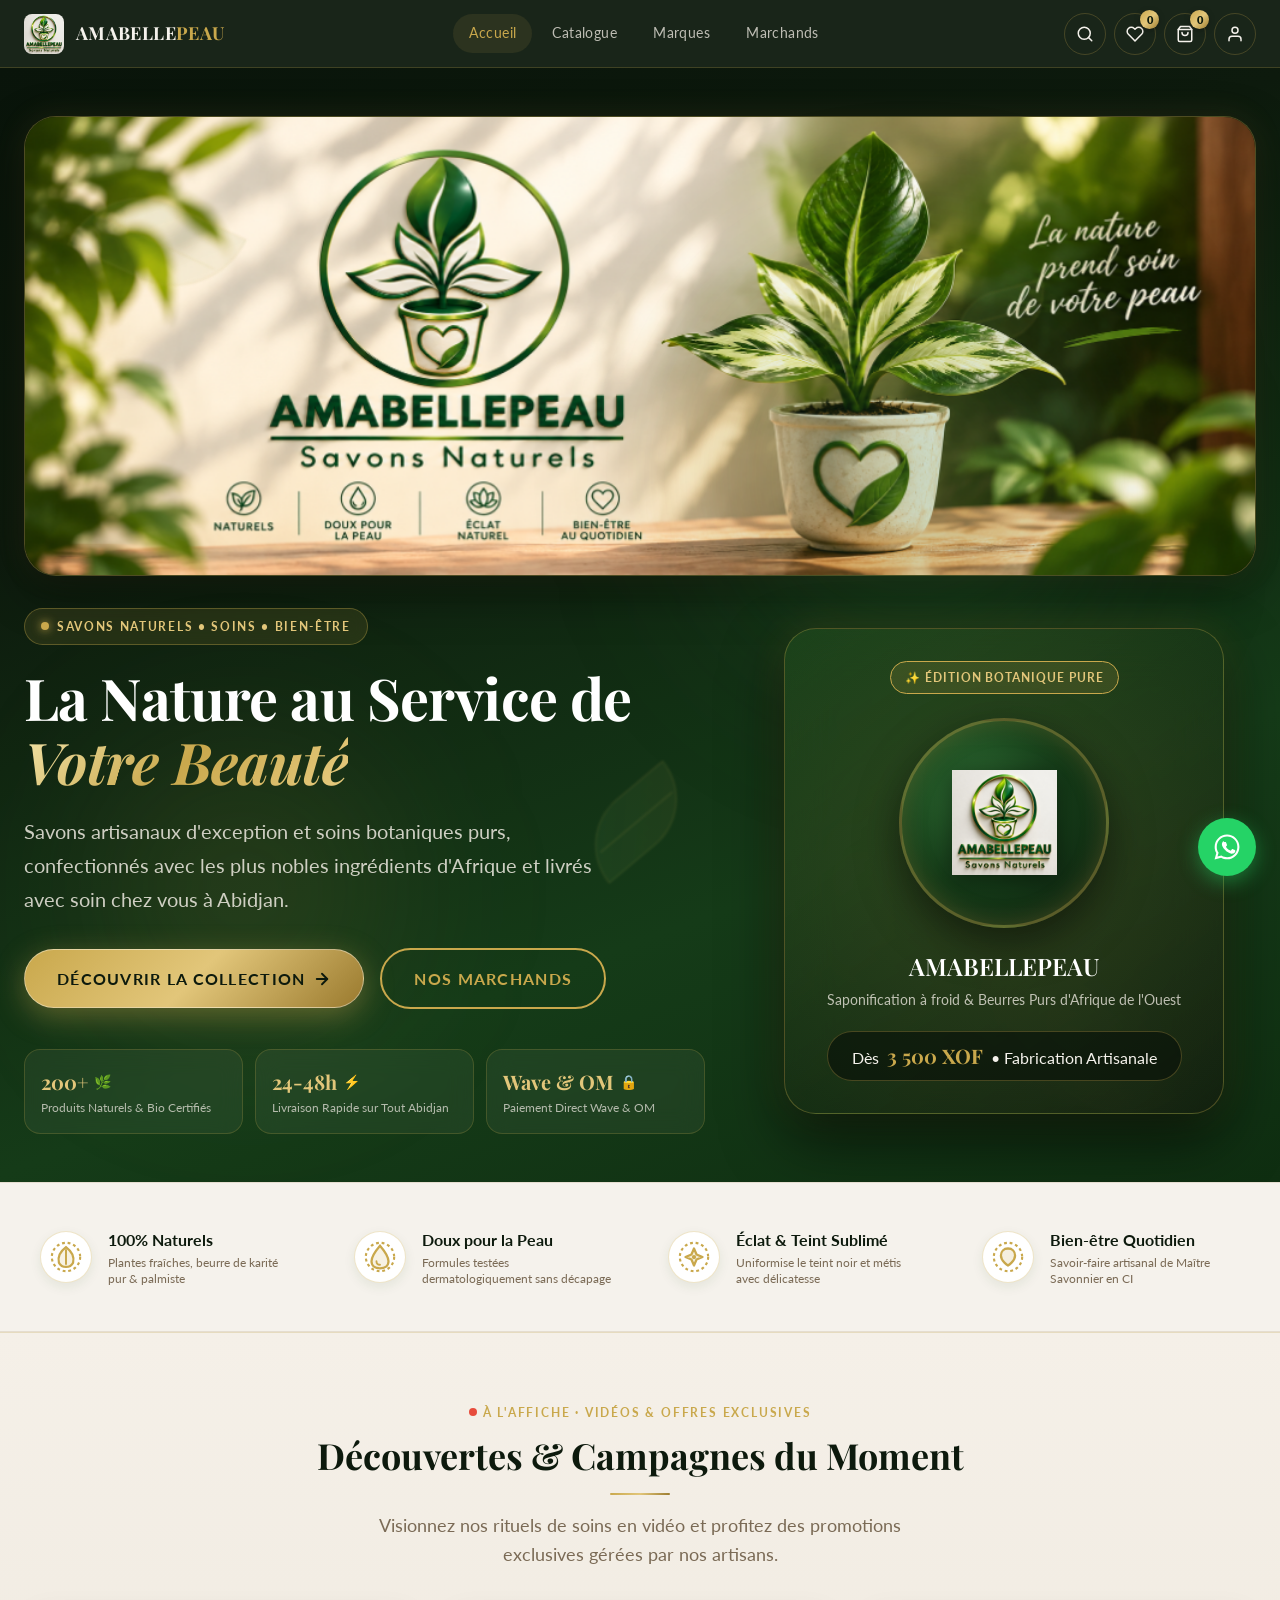
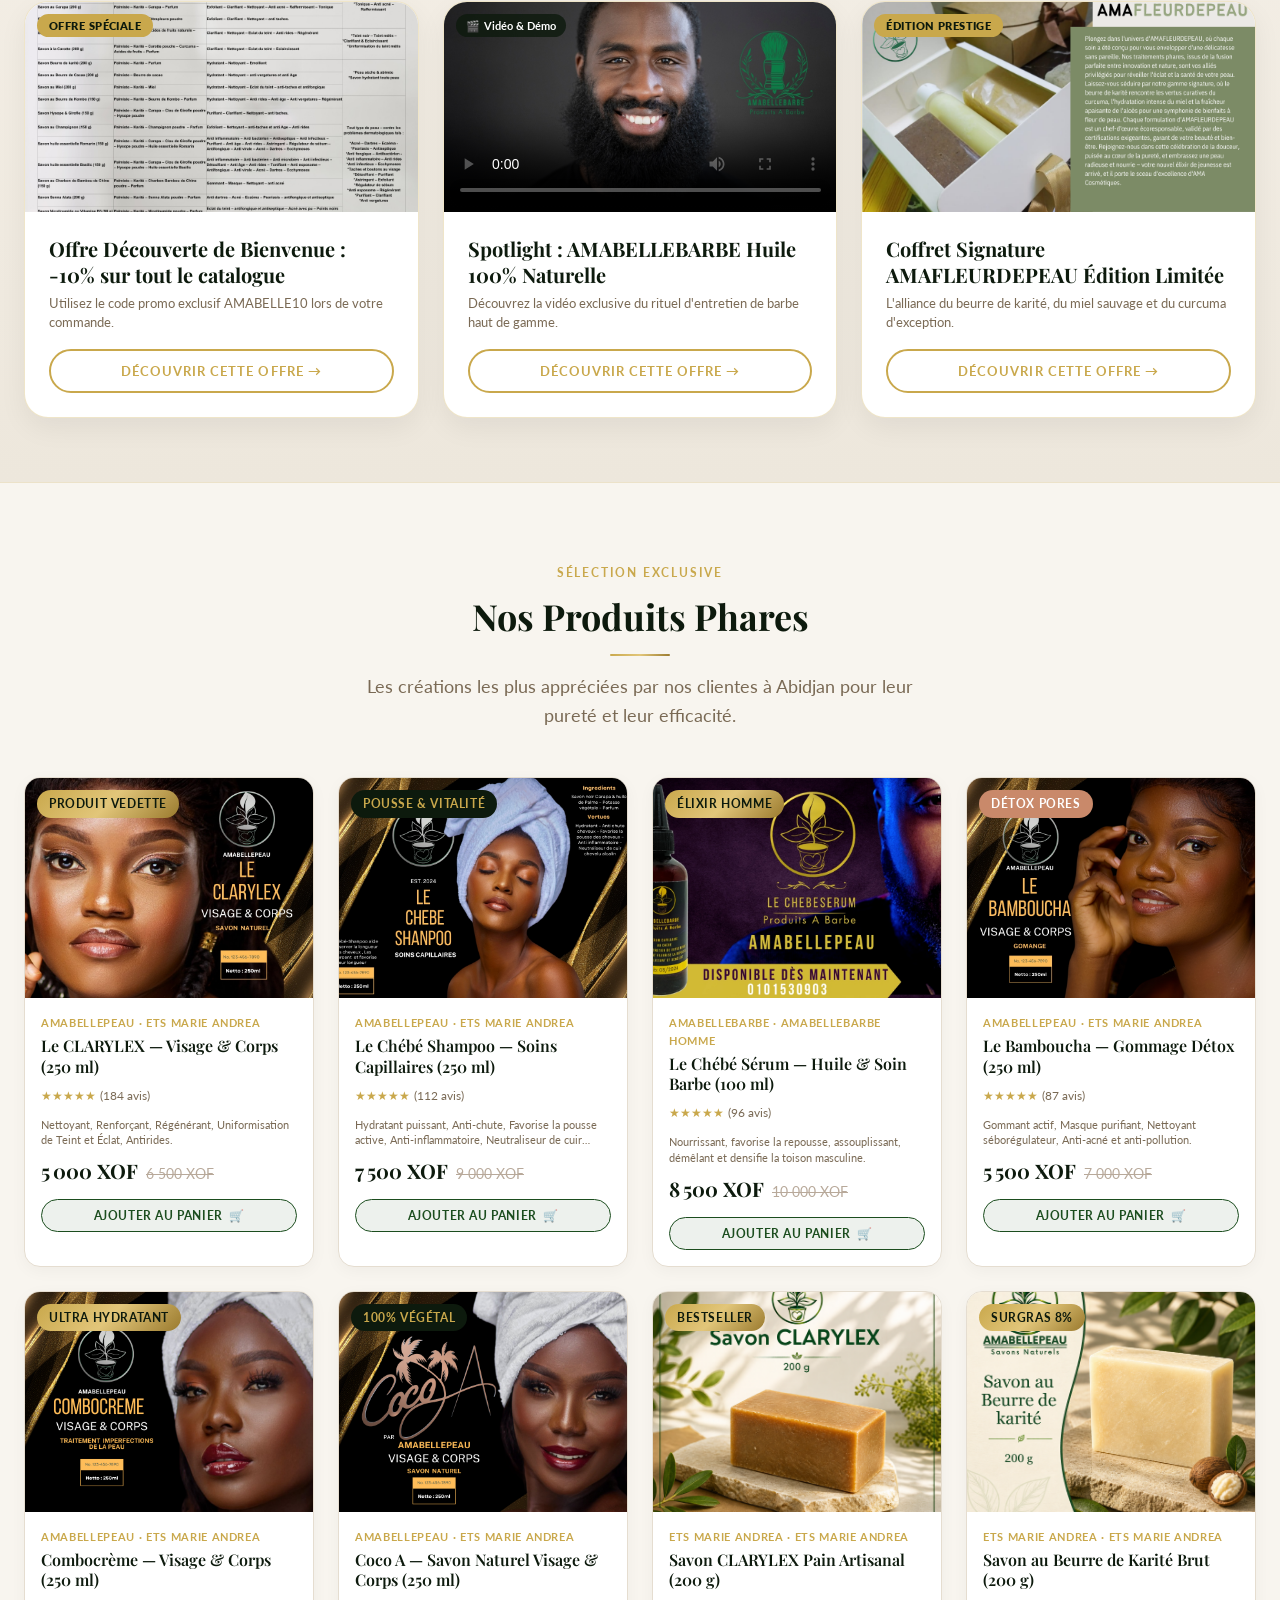
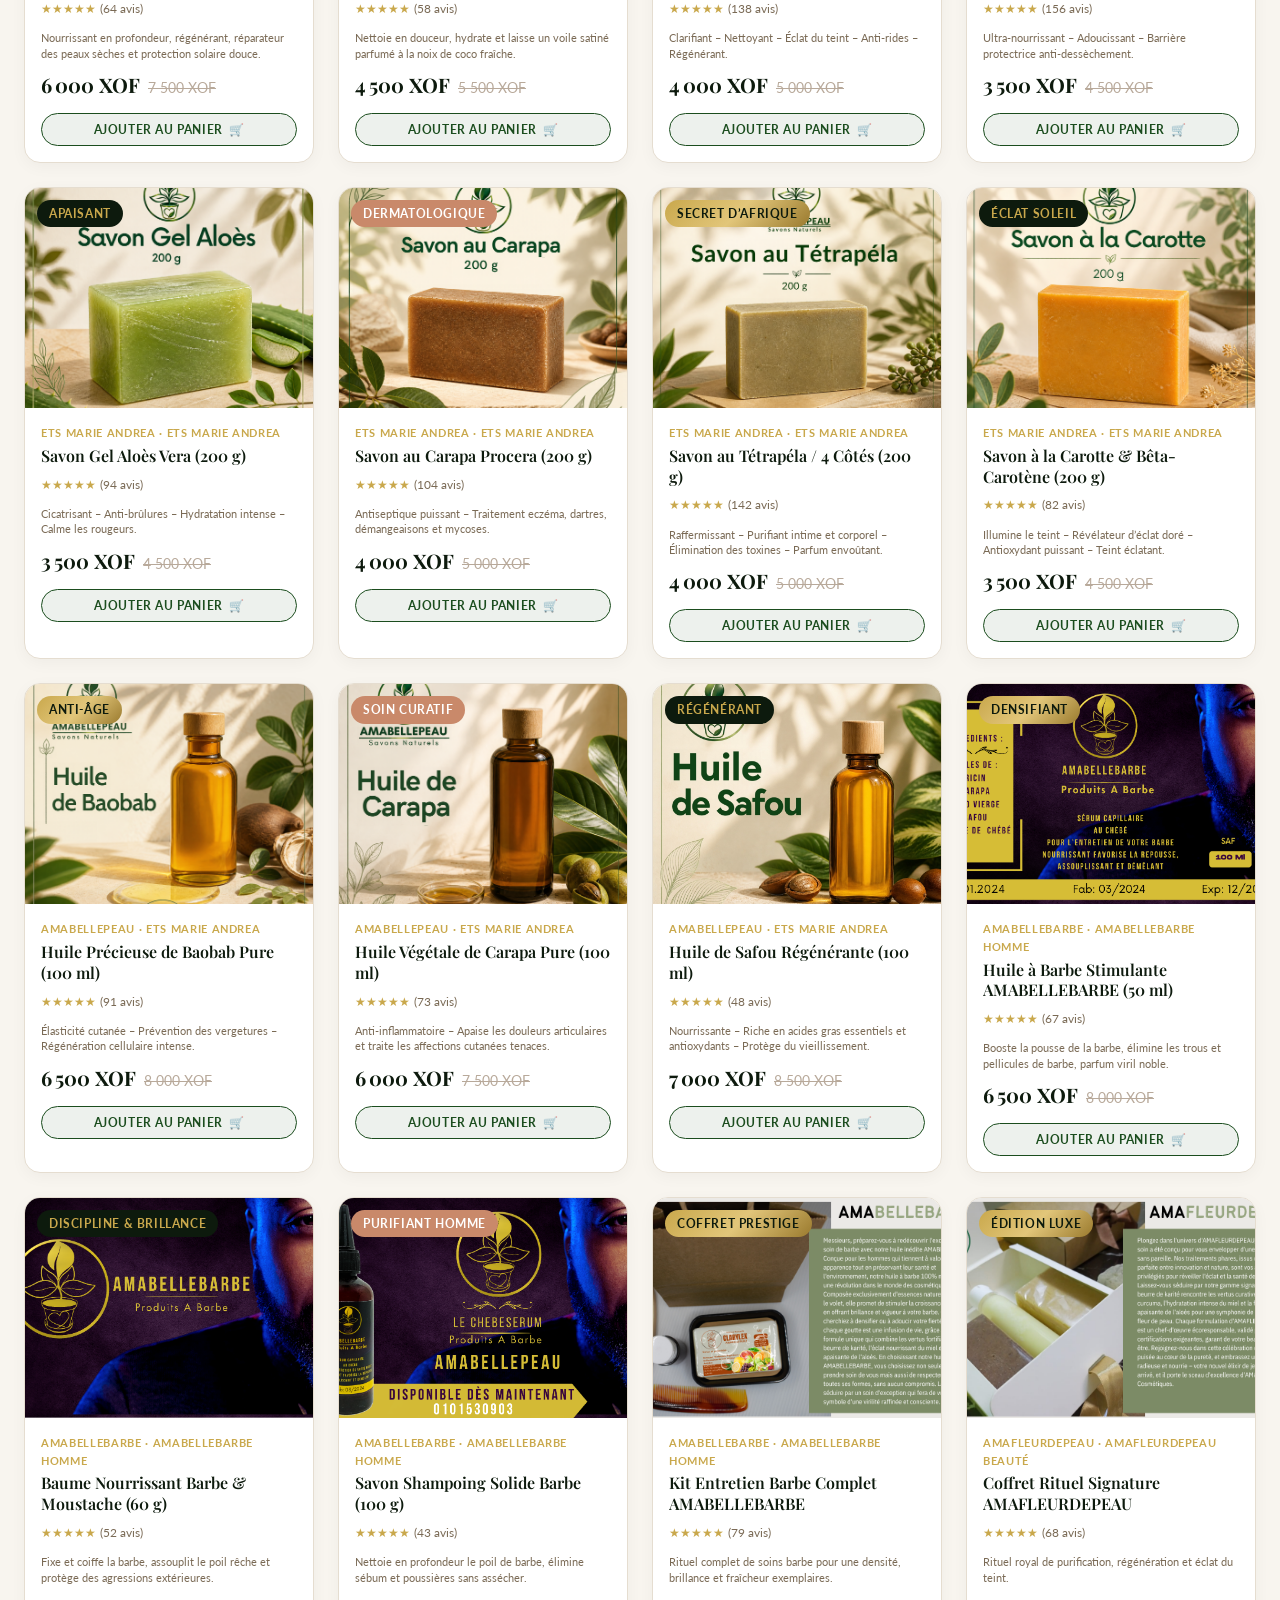
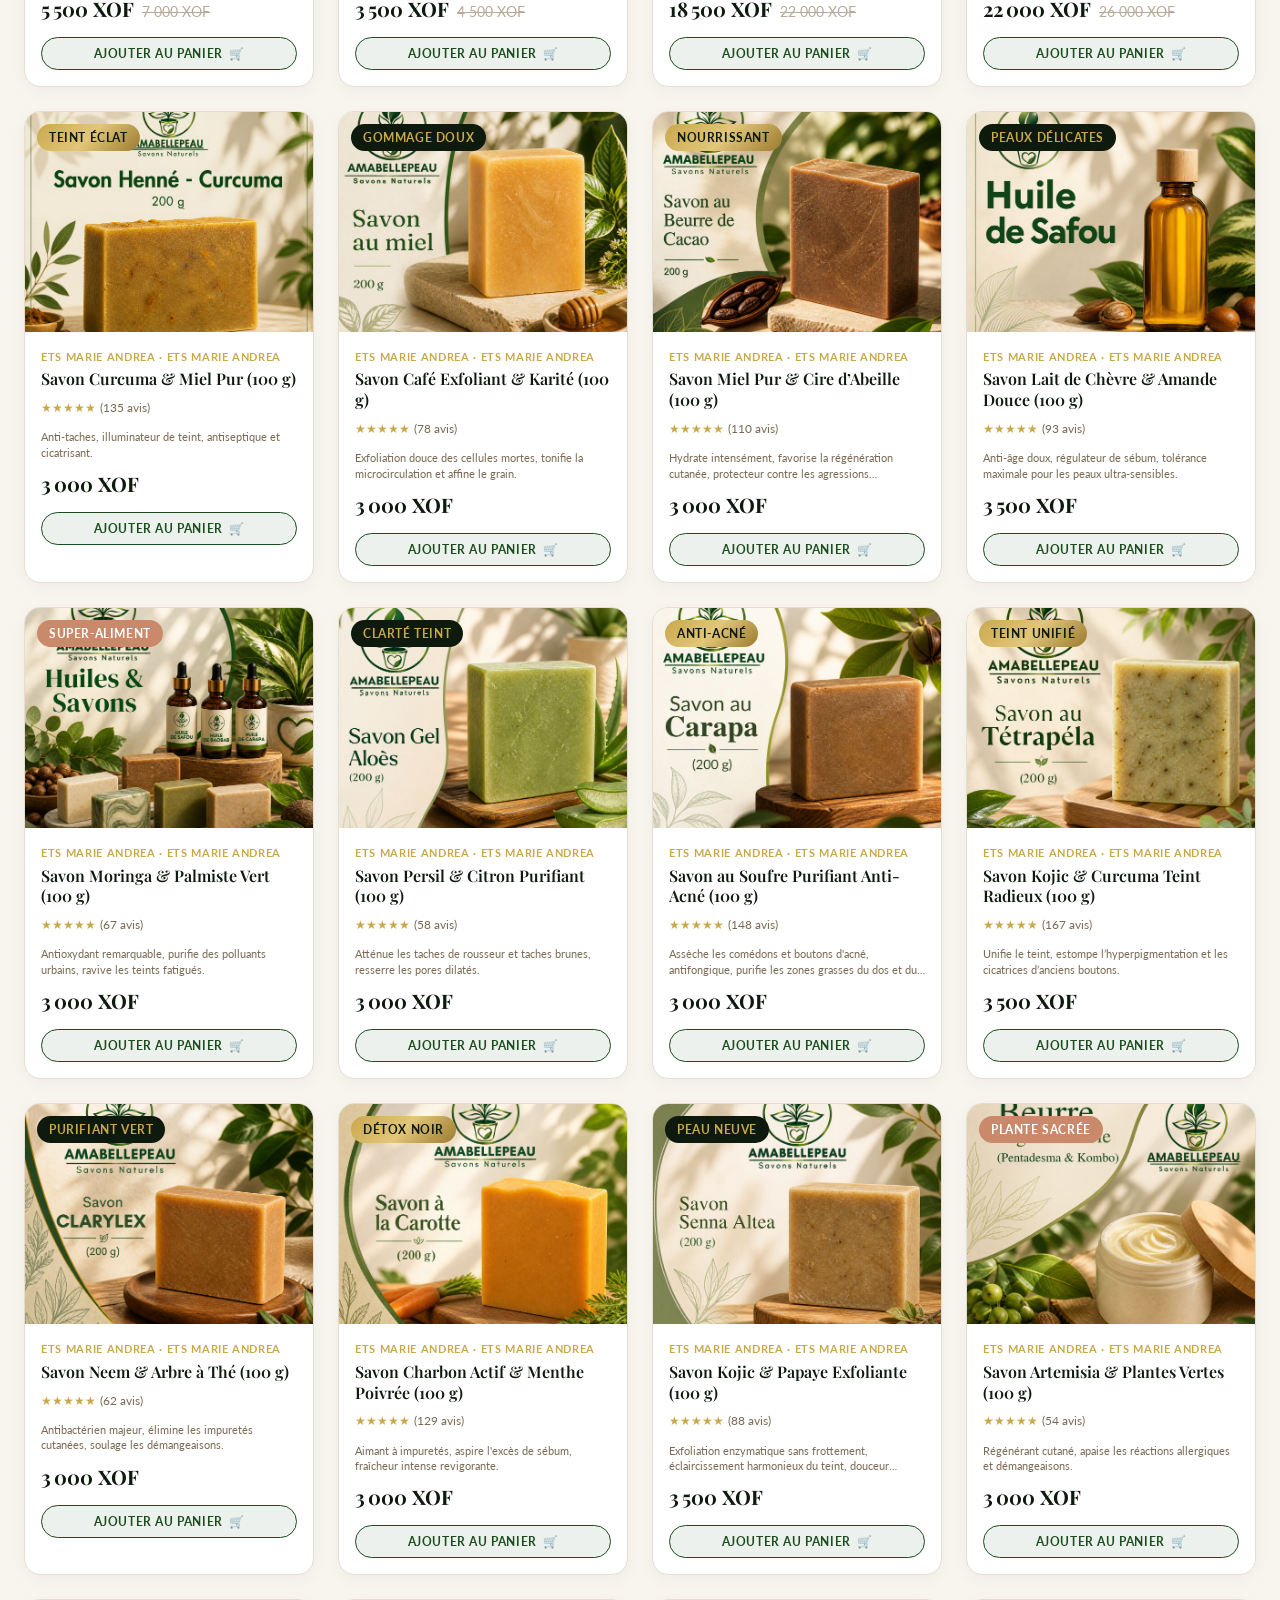
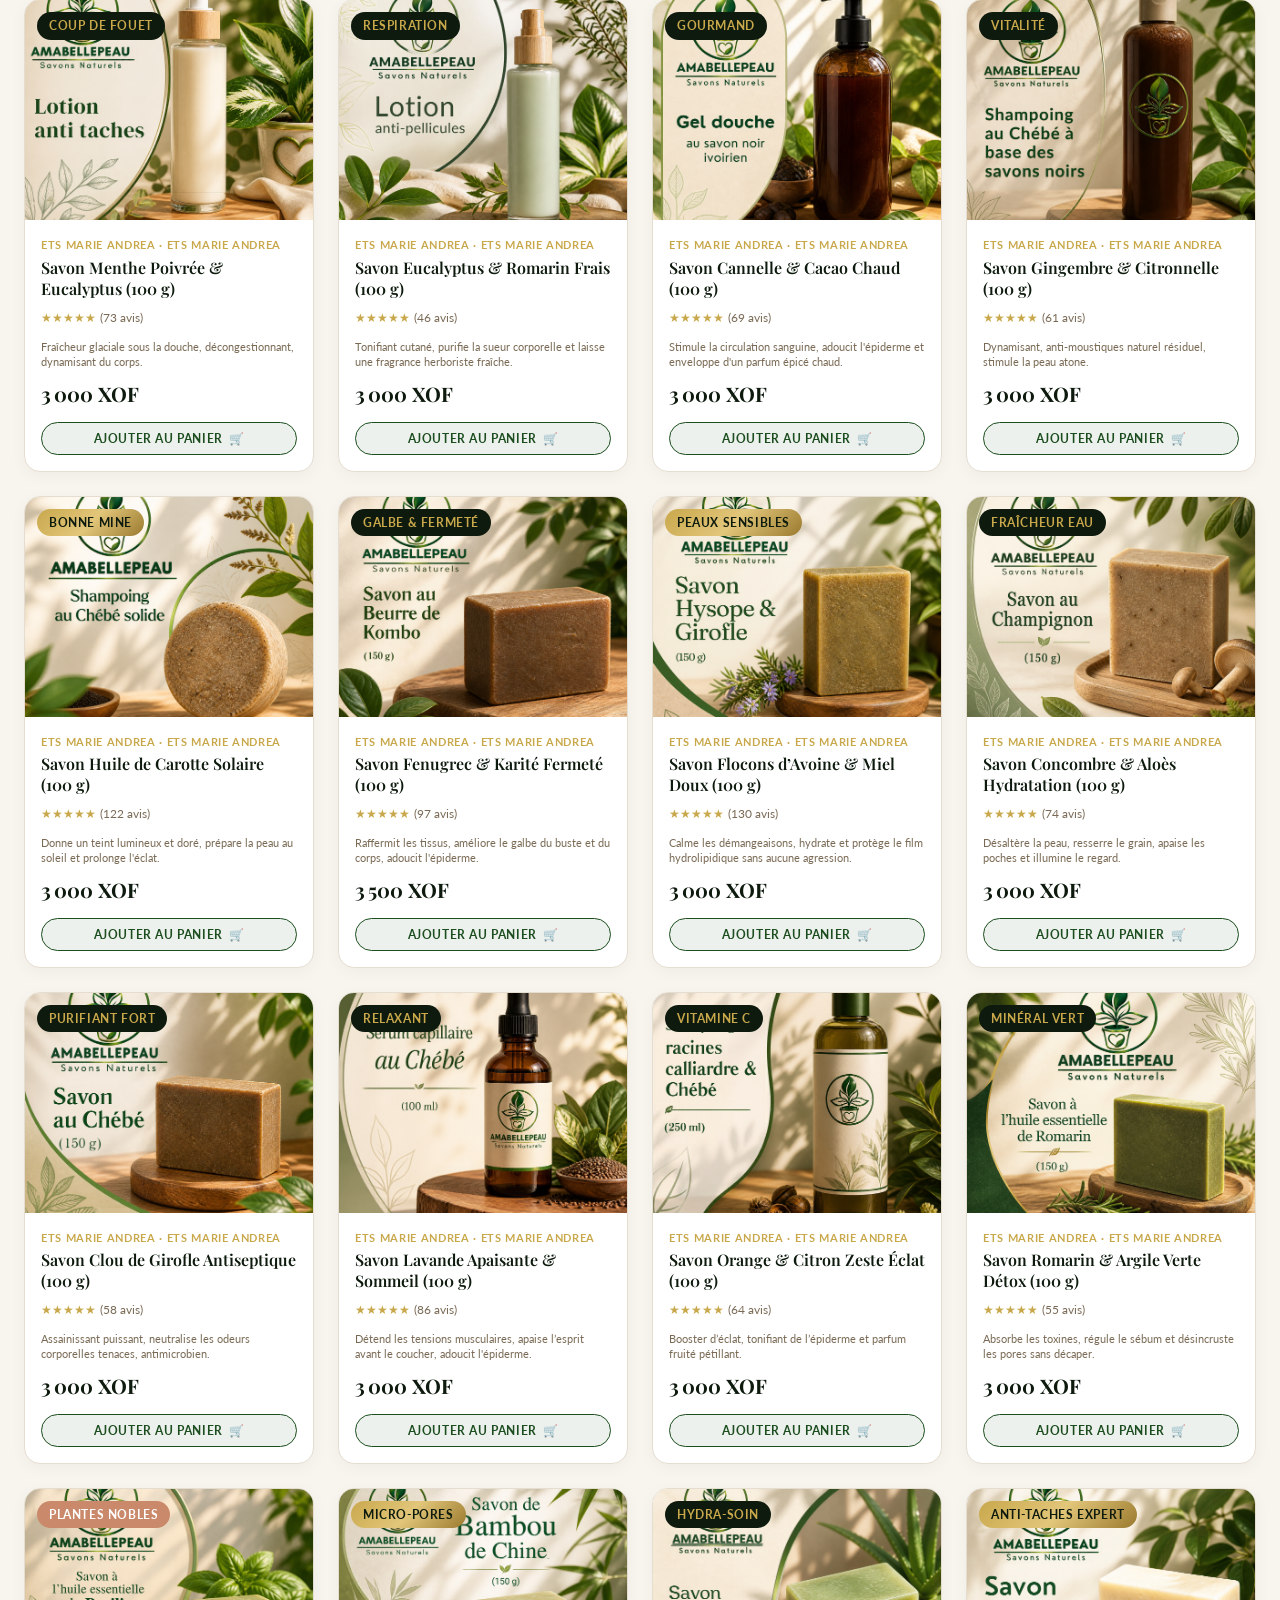
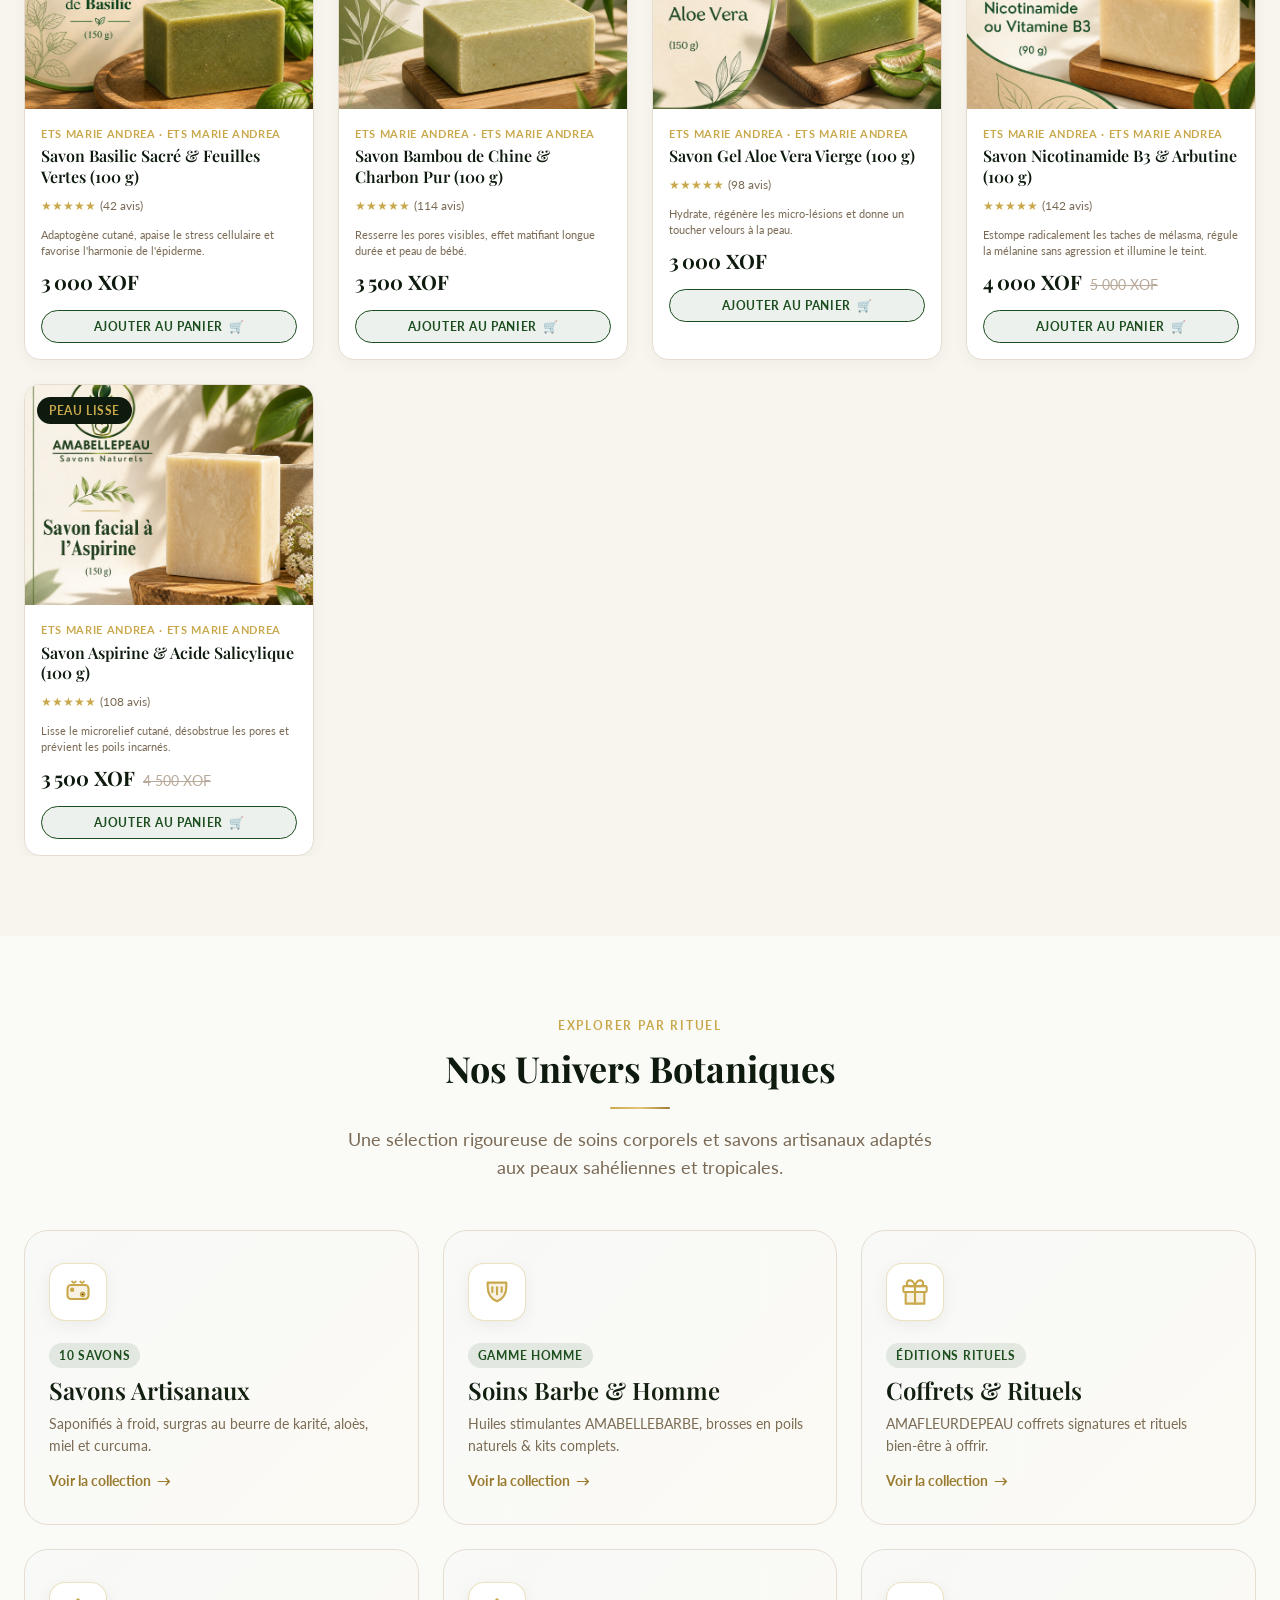
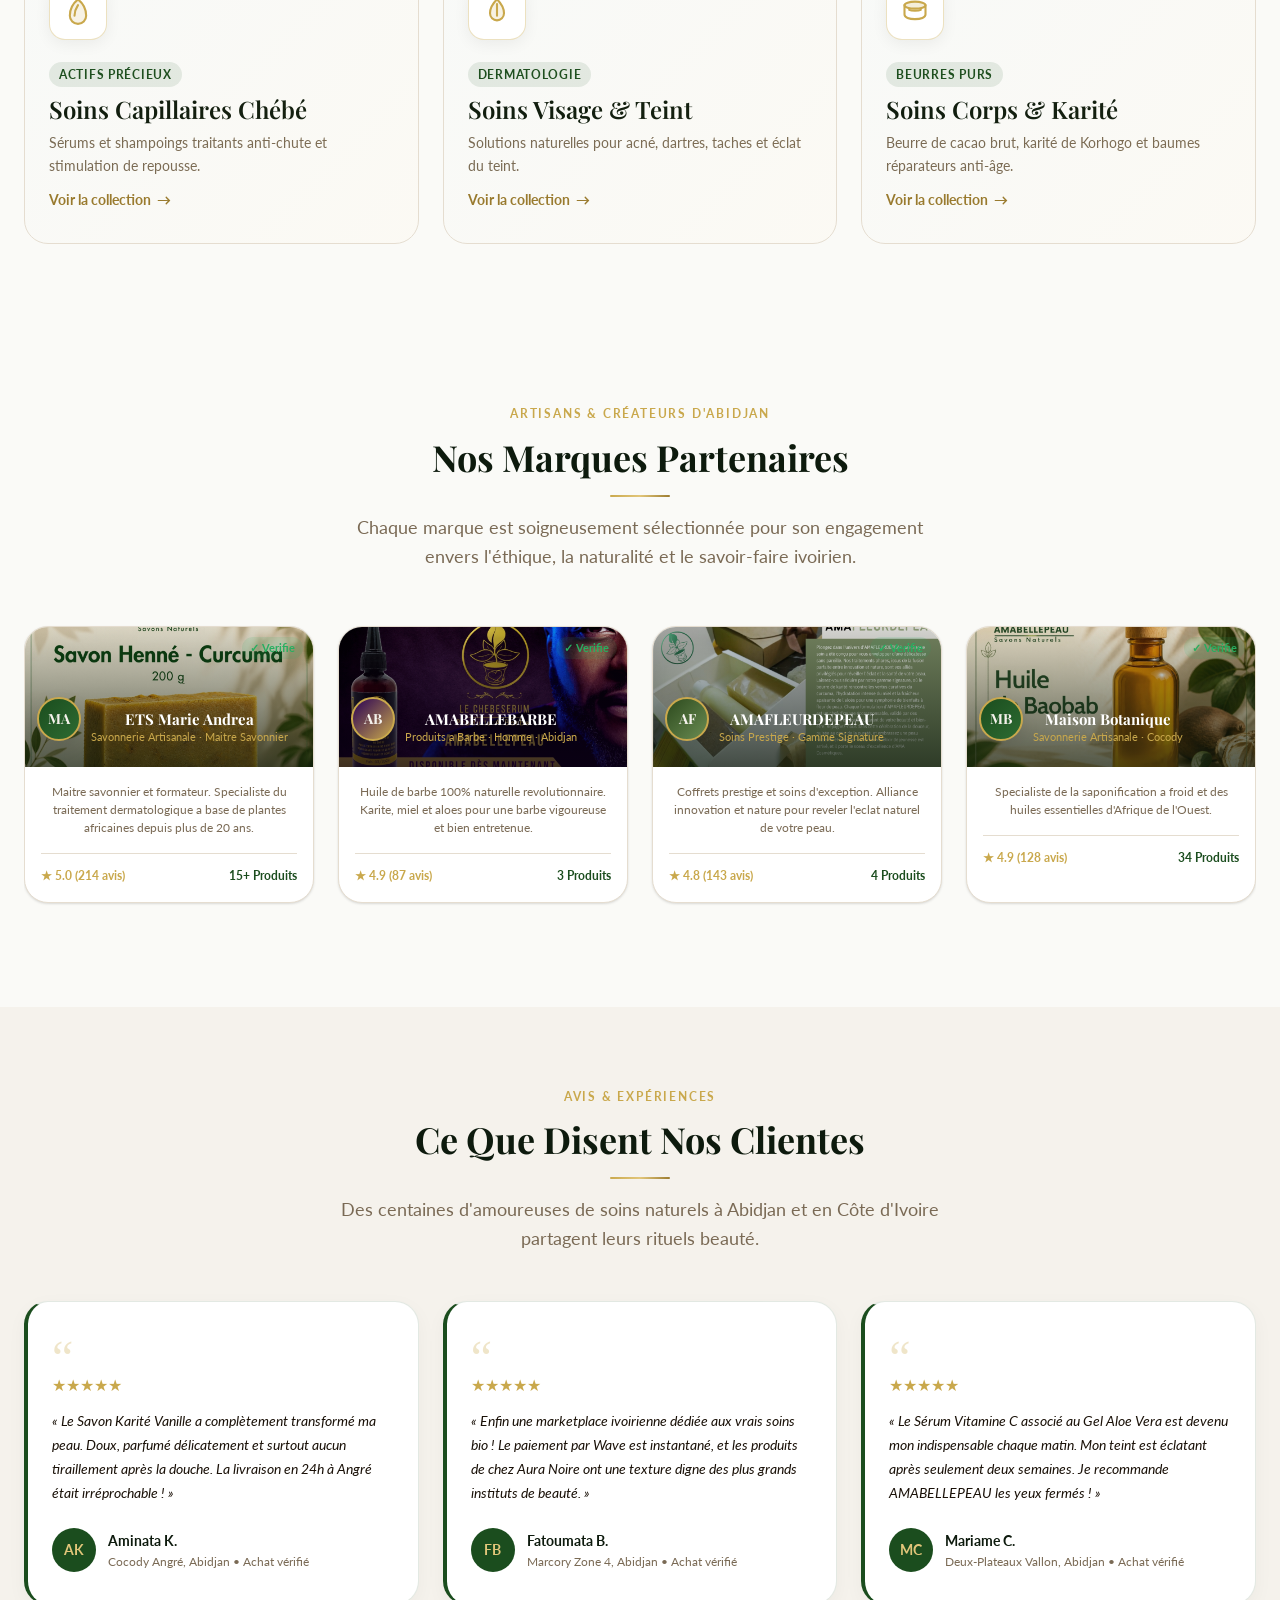
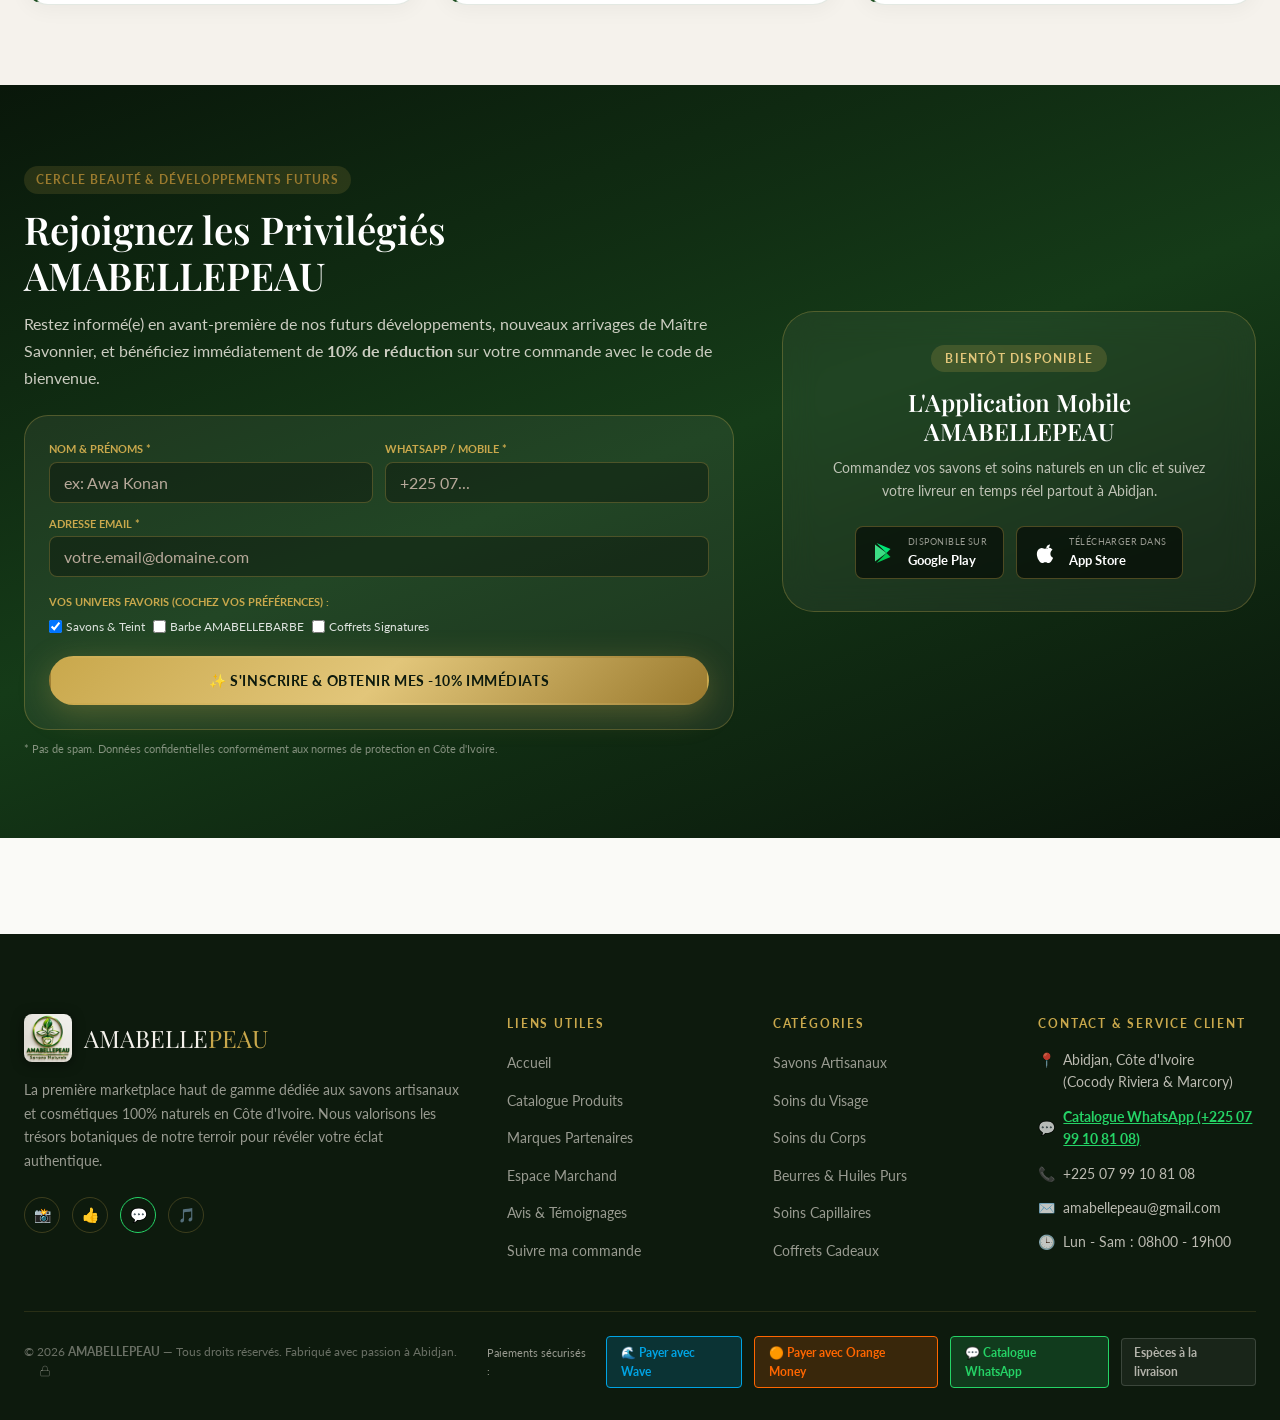
==== commit dc58ba99: "feat(sync): add automatic Supabase cloud synchronization for catalog across all browsers and devices" ====
--- a/admin/index.html
+++ b/admin/index.html
@@ -809,10 +809,19 @@
             <h1>Catalogue & Maintenance Produits</h1>
             <p>Gérez les stocks, prix, compositions et visuels officiels (ETS Marie Andrea, AMABELLEBARBE, AMAFLEURDEPEAU).</p>
           </div>
-          <div style="display:flex;gap:var(--space-2);">
+          <div style="display:flex;gap:var(--space-2);flex-wrap:wrap;">
+            <button class="btn btn-outline btn-sm" id="btnSyncCloud" onclick="triggerManualCloudSync()" title="Recevoir les derniers produits depuis Supabase">☁️ Récupérer du Cloud</button>
             <button class="btn btn-outline btn-sm" onclick="resetProductDefaults()">🔄 Réinitialiser Données Initiales</button>
             <button class="btn btn-primary btn-sm" onclick="openAddProductModal()">+ Ajouter un Produit</button>
           </div>
+        </div>
+
+        <div id="cloudSyncBanner" style="background:#f0fdf4;border:1px solid #bbf7d0;border-radius:var(--radius-md);padding:10px 16px;margin-bottom:var(--space-4);display:flex;align-items:center;justify-content:space-between;gap:12px;flex-wrap:wrap;">
+          <div style="display:flex;align-items:center;gap:8px;font-size:13px;color:#166534;">
+            <span id="cloudSyncStatusDot" style="width:10px;height:10px;border-radius:50%;background:#22c55e;display:inline-block;flex-shrink:0;"></span>
+            <span id="cloudSyncStatusText"><strong>Synchronisation Cloud automatique active</strong> : Vos modifications sont partagées avec tous les appareils via Supabase.</span>
+          </div>
+          <button class="btn btn-ghost btn-sm" onclick="triggerPushAllToCloud()" style="font-size:12px;color:#166534;border:1px solid #86efac;background:#fff;white-space:nowrap;padding:4px 10px;">🚀 Envoyer tout le catalogue au Cloud</button>
         </div>
 
         <div class="admin-card">
@@ -2120,6 +2129,43 @@
       }
     }
 
+    async function triggerManualCloudSync() {
+      const btn = document.getElementById('btnSyncCloud');
+      if (btn) btn.innerHTML = '⏳ Synchro...';
+      showAdminToast('Connexion à Supabase Cloud en cours...');
+      try {
+        await ProductStore.syncFromCloud();
+        renderAdminProducts();
+        renderOverview();
+        showAdminToast('✓ Synchronisation Cloud réussie !');
+      } catch(e) {
+        showAdminToast('Erreur de synchronisation Cloud: ' + e.message, false);
+      } finally {
+        if (btn) btn.innerHTML = '☁️ Récupérer du Cloud';
+      }
+    }
+
+    async function triggerPushAllToCloud() {
+      if (!confirm('Envoyer l\'intégralité du catalogue actuel vers Supabase pour que tous les appareils et navigateurs soient synchronisés ?')) return;
+      showAdminToast('Envoi du catalogue vers Supabase en cours...');
+      const res = await ProductStore.pushAllToCloud();
+      if (res && res.success) {
+        showAdminToast(`✓ ${res.count} produits synchronisés avec succès sur le Cloud !`);
+      } else {
+        const errMsg = (res && res.error) ? res.error : 'Table app_catalog manquante ou permission RLS';
+        showAdminToast('⚠️ ' + errMsg, false);
+      }
+    }
+
+    window.addEventListener('abp_cloud_sync_success', (e) => {
+      const dot = document.getElementById('cloudSyncStatusDot');
+      const text = document.getElementById('cloudSyncStatusText');
+      if (dot) dot.style.background = '#22c55e';
+      if (text && e.detail && e.detail.count) {
+        text.innerHTML = `<strong>Cloud Supabase synchronisé</strong> (${e.detail.count} produits à jour sur tous les navigateurs).`;
+      }
+    });
+
     function resetProductDefaults() {
       if (confirm('Réinitialiser le catalogue avec les 15 produits officiels ETS Marie Andrea & AMABELLEBARBE ?')) {
         ProductStore.resetDefaults();
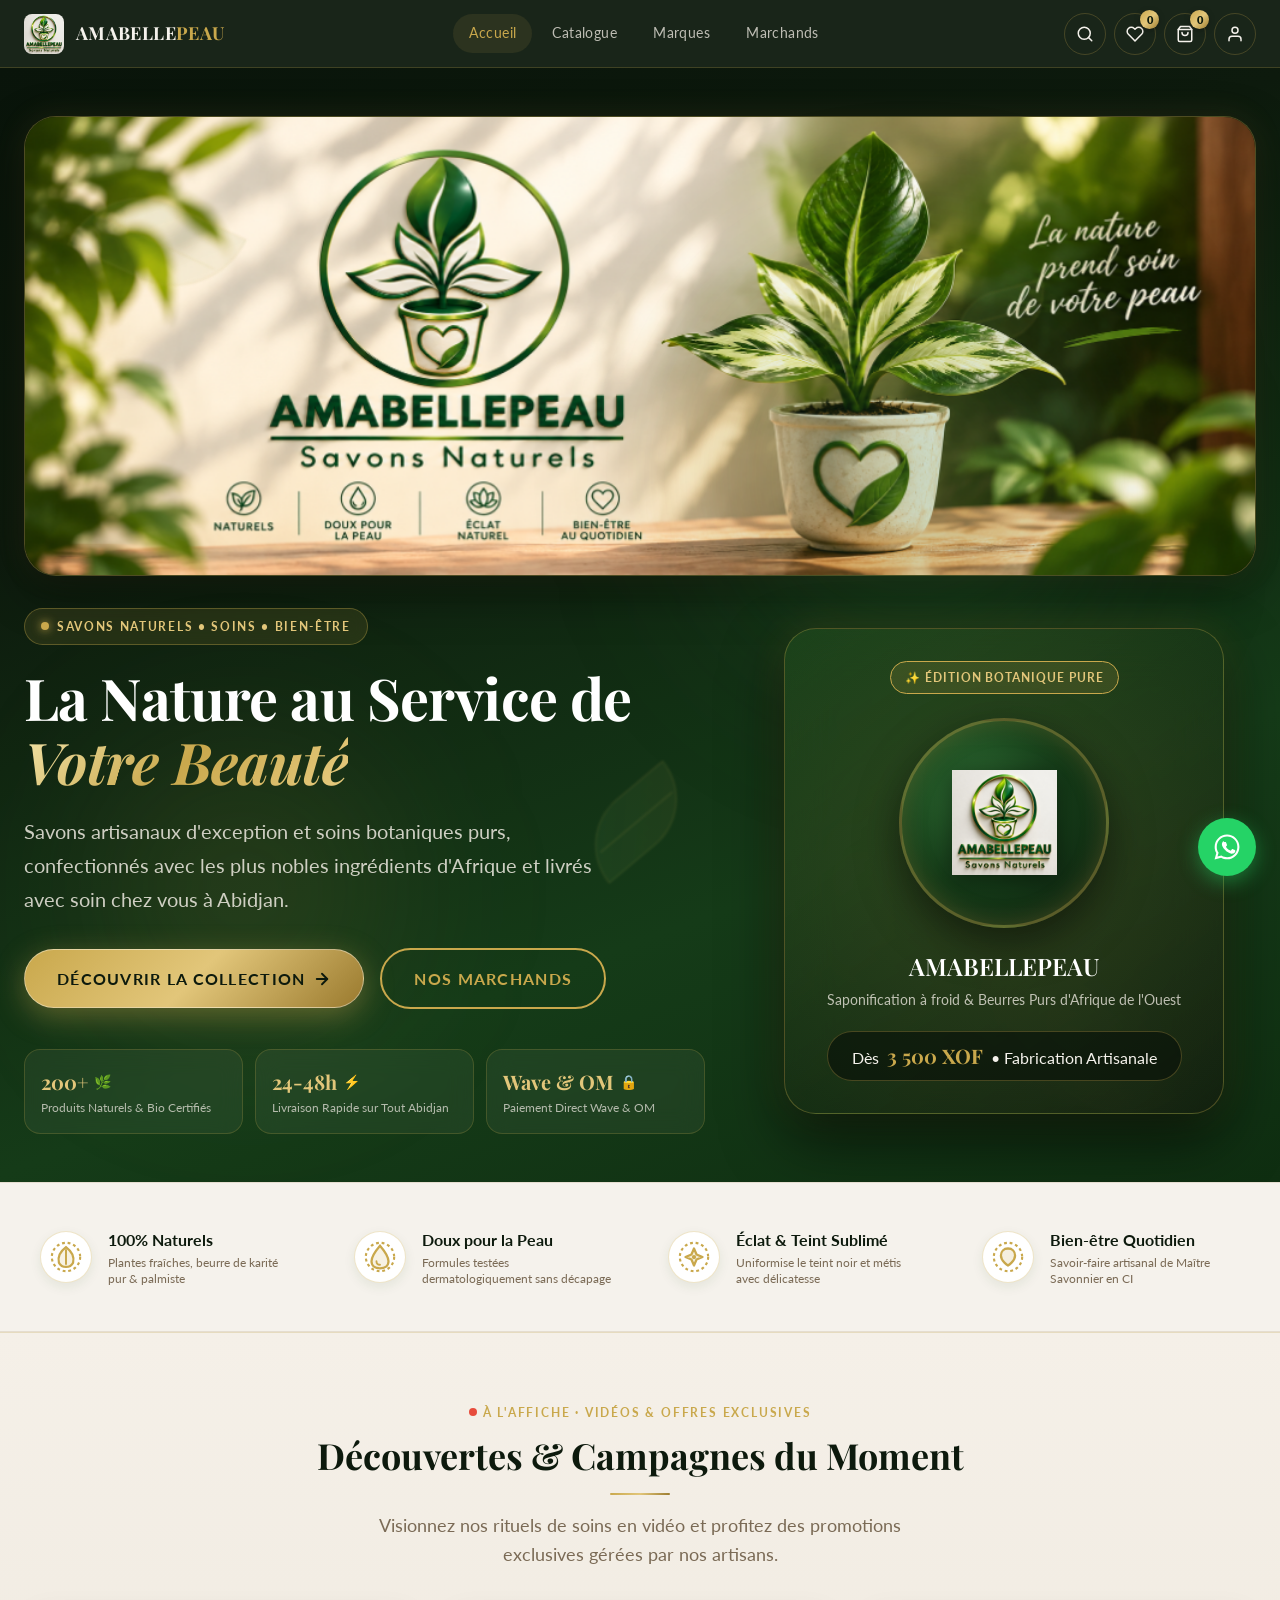
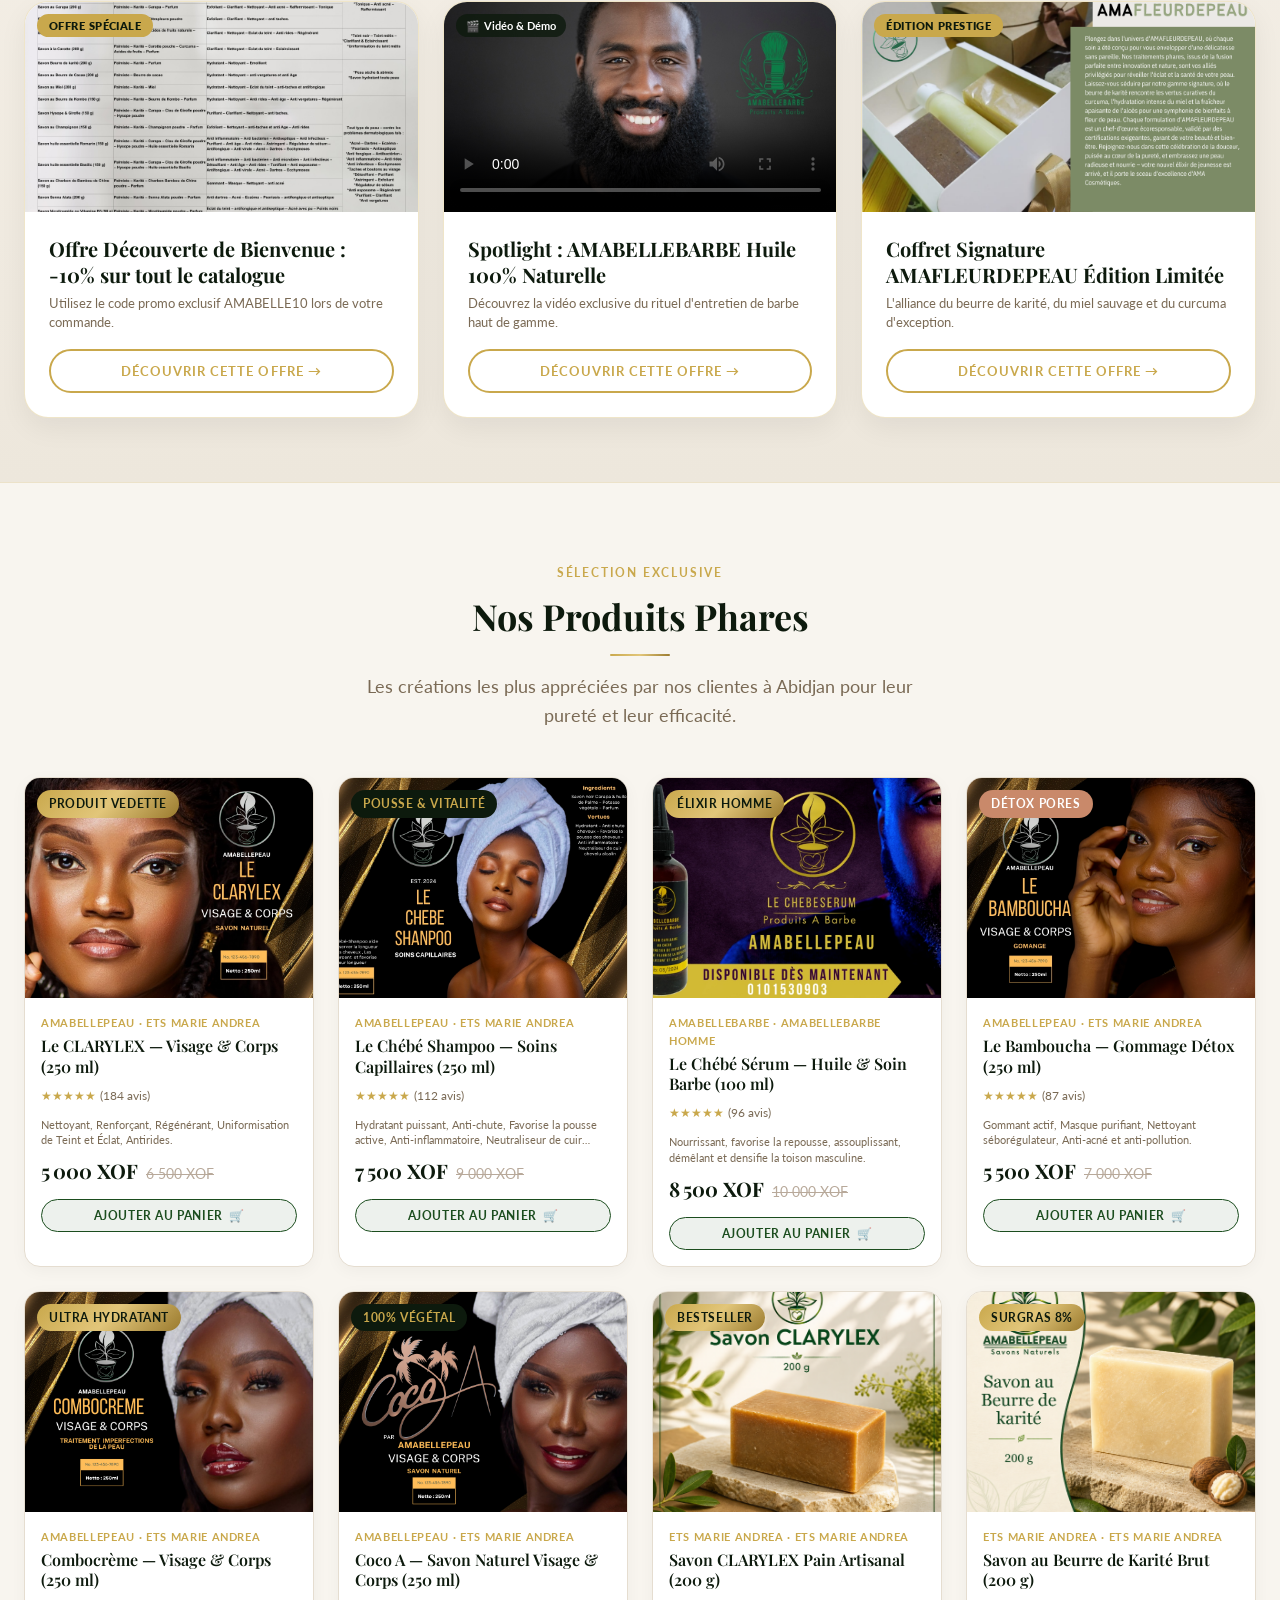
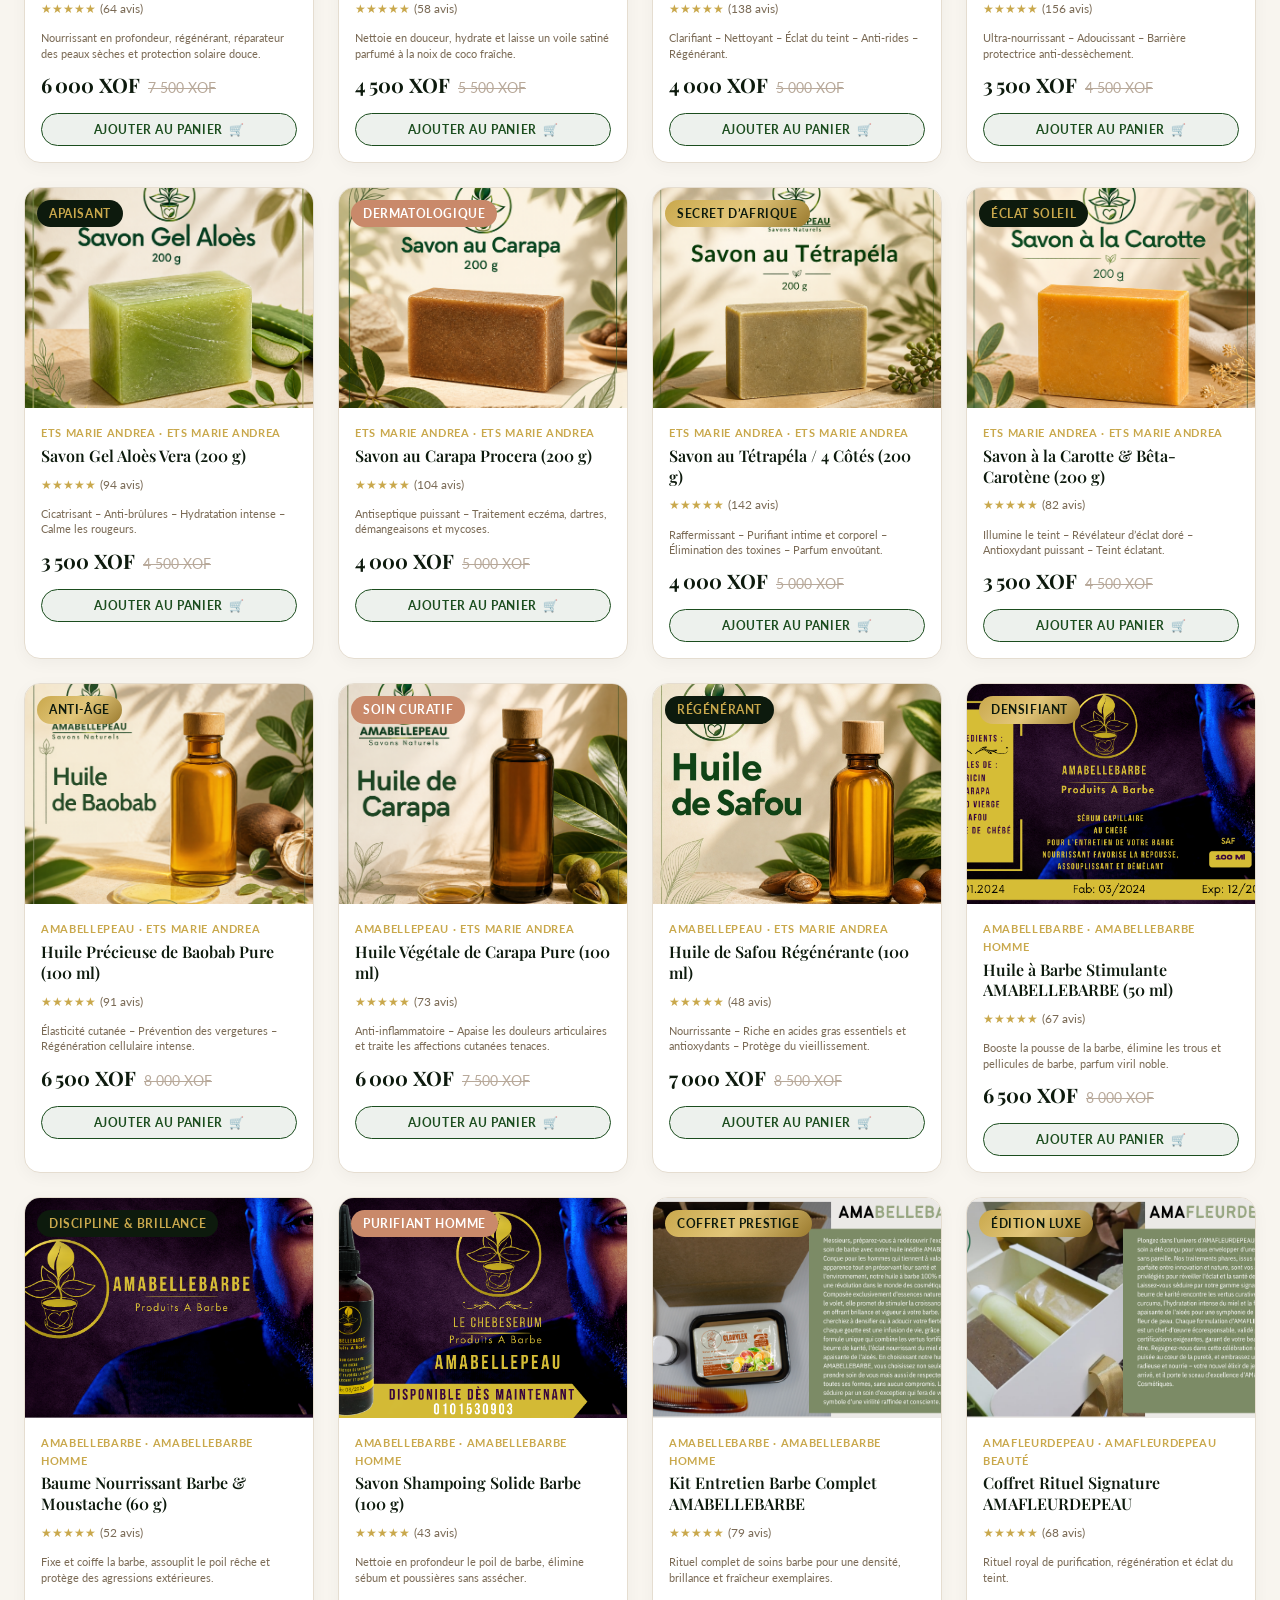
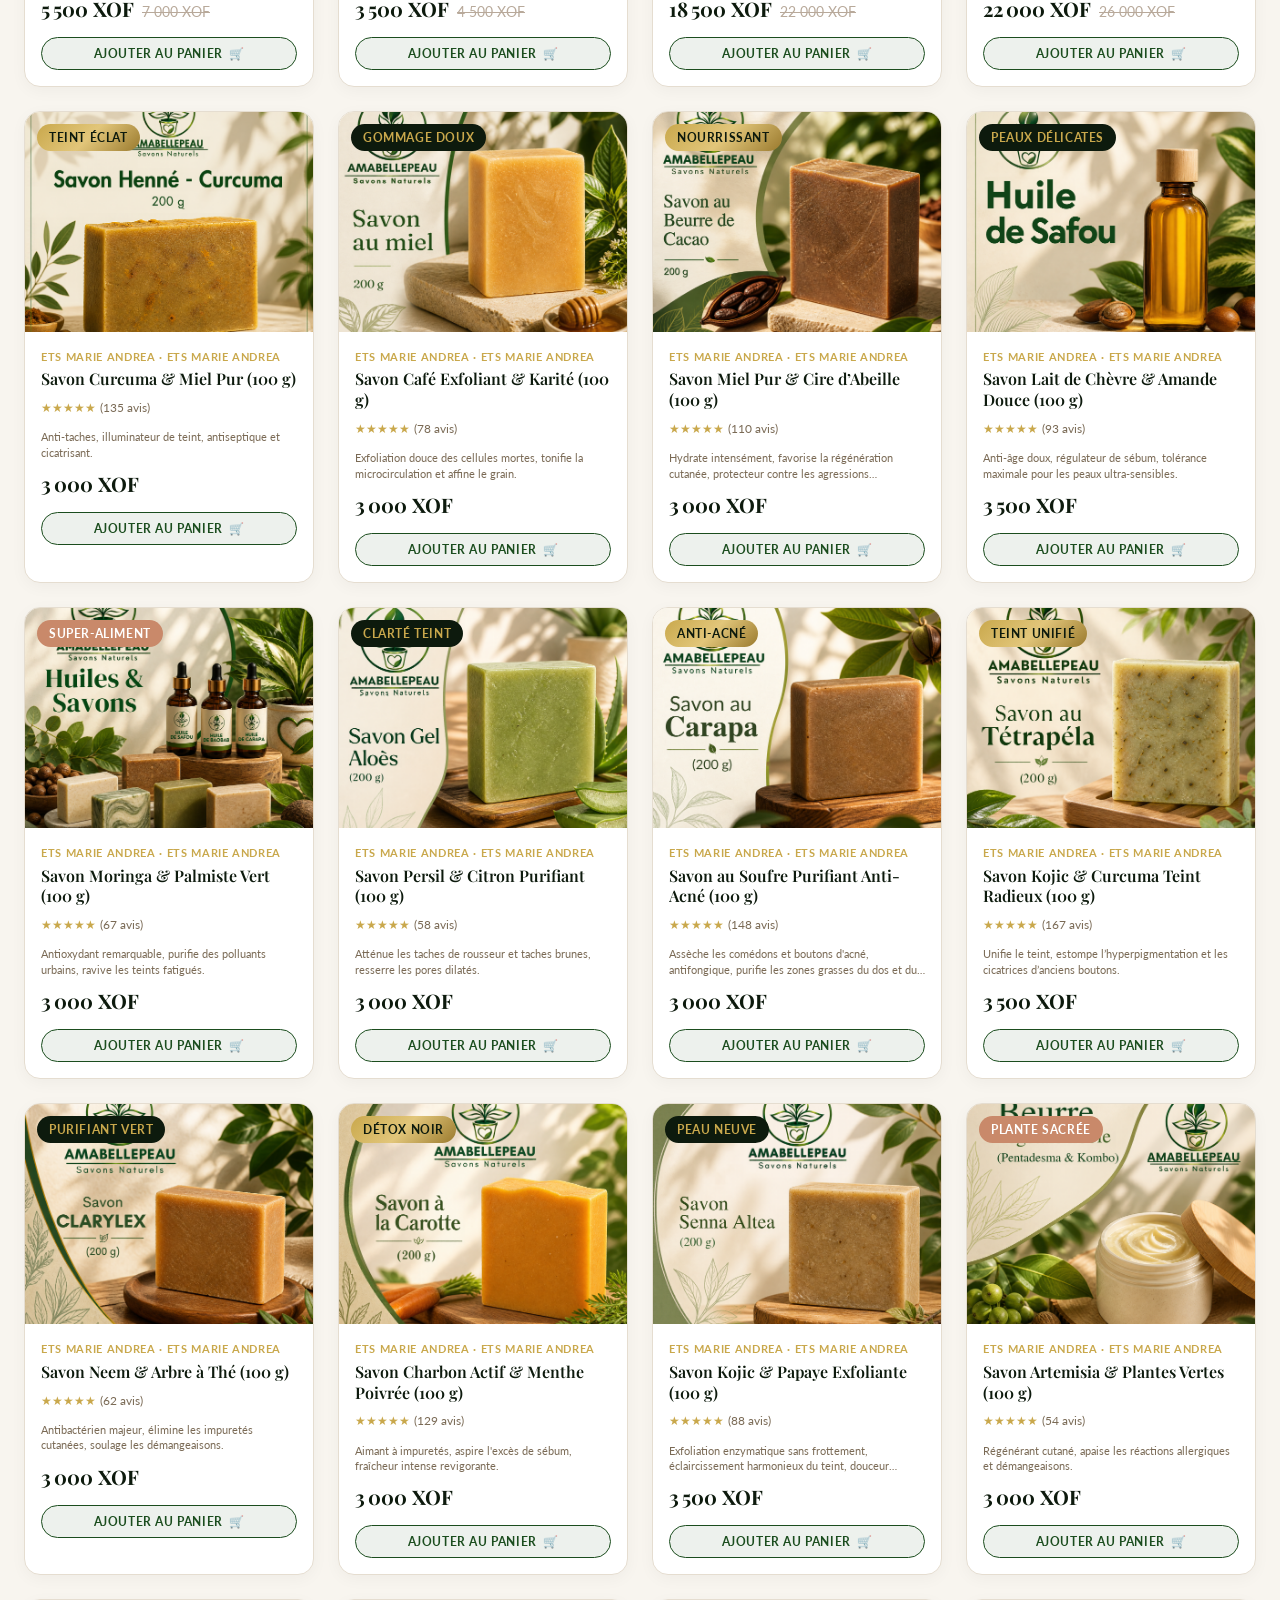
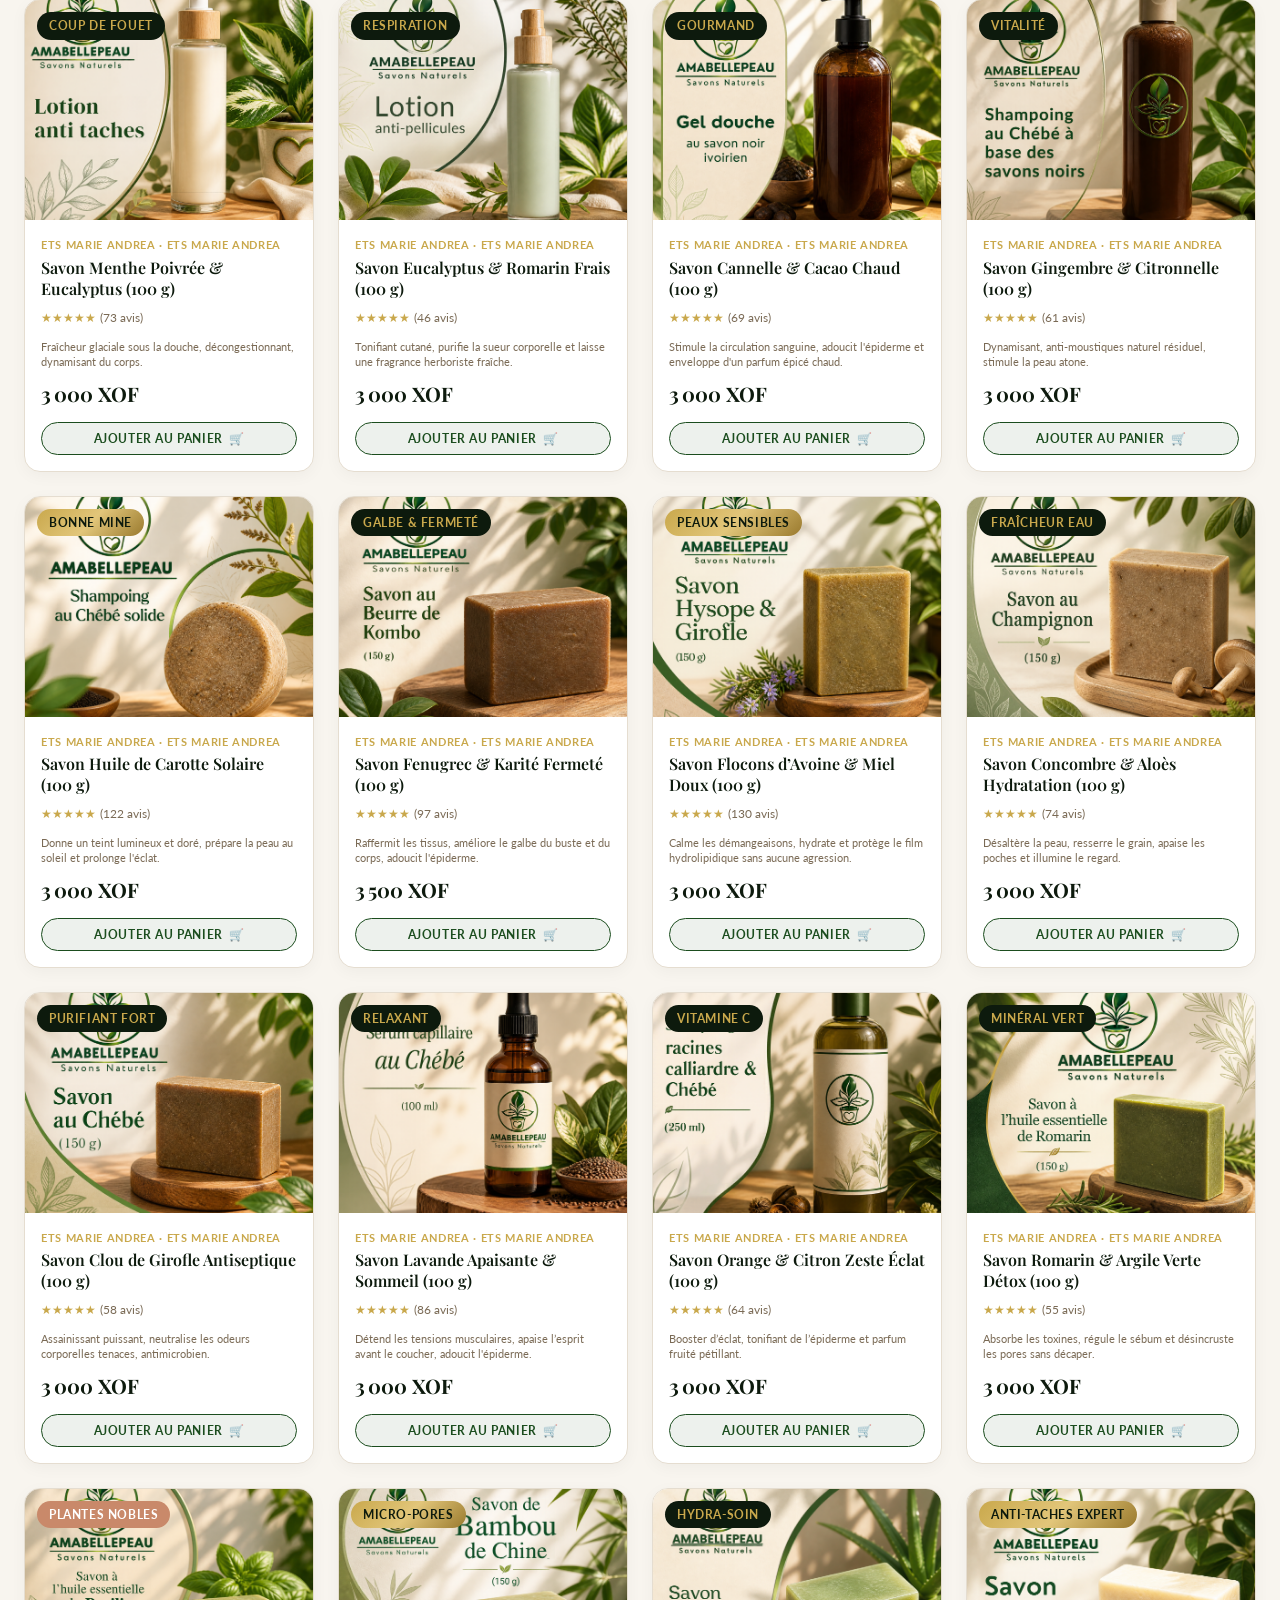
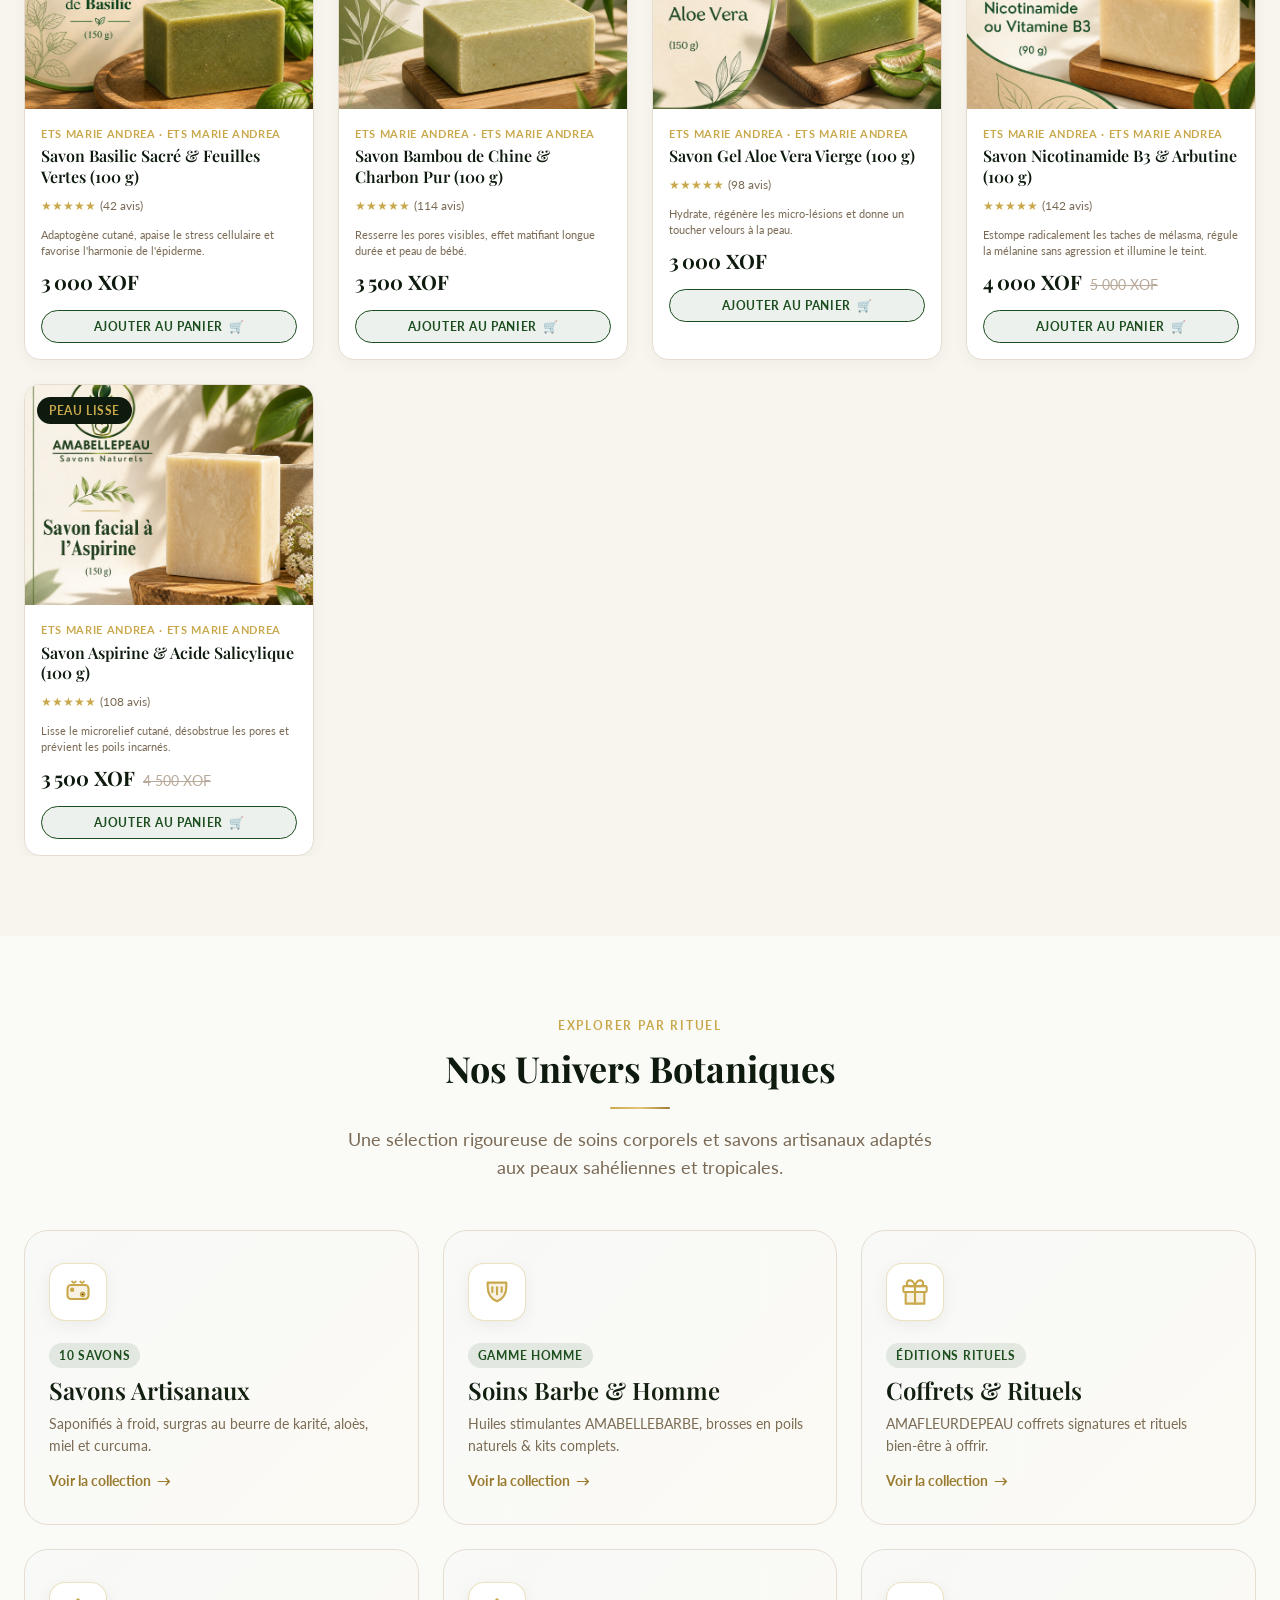
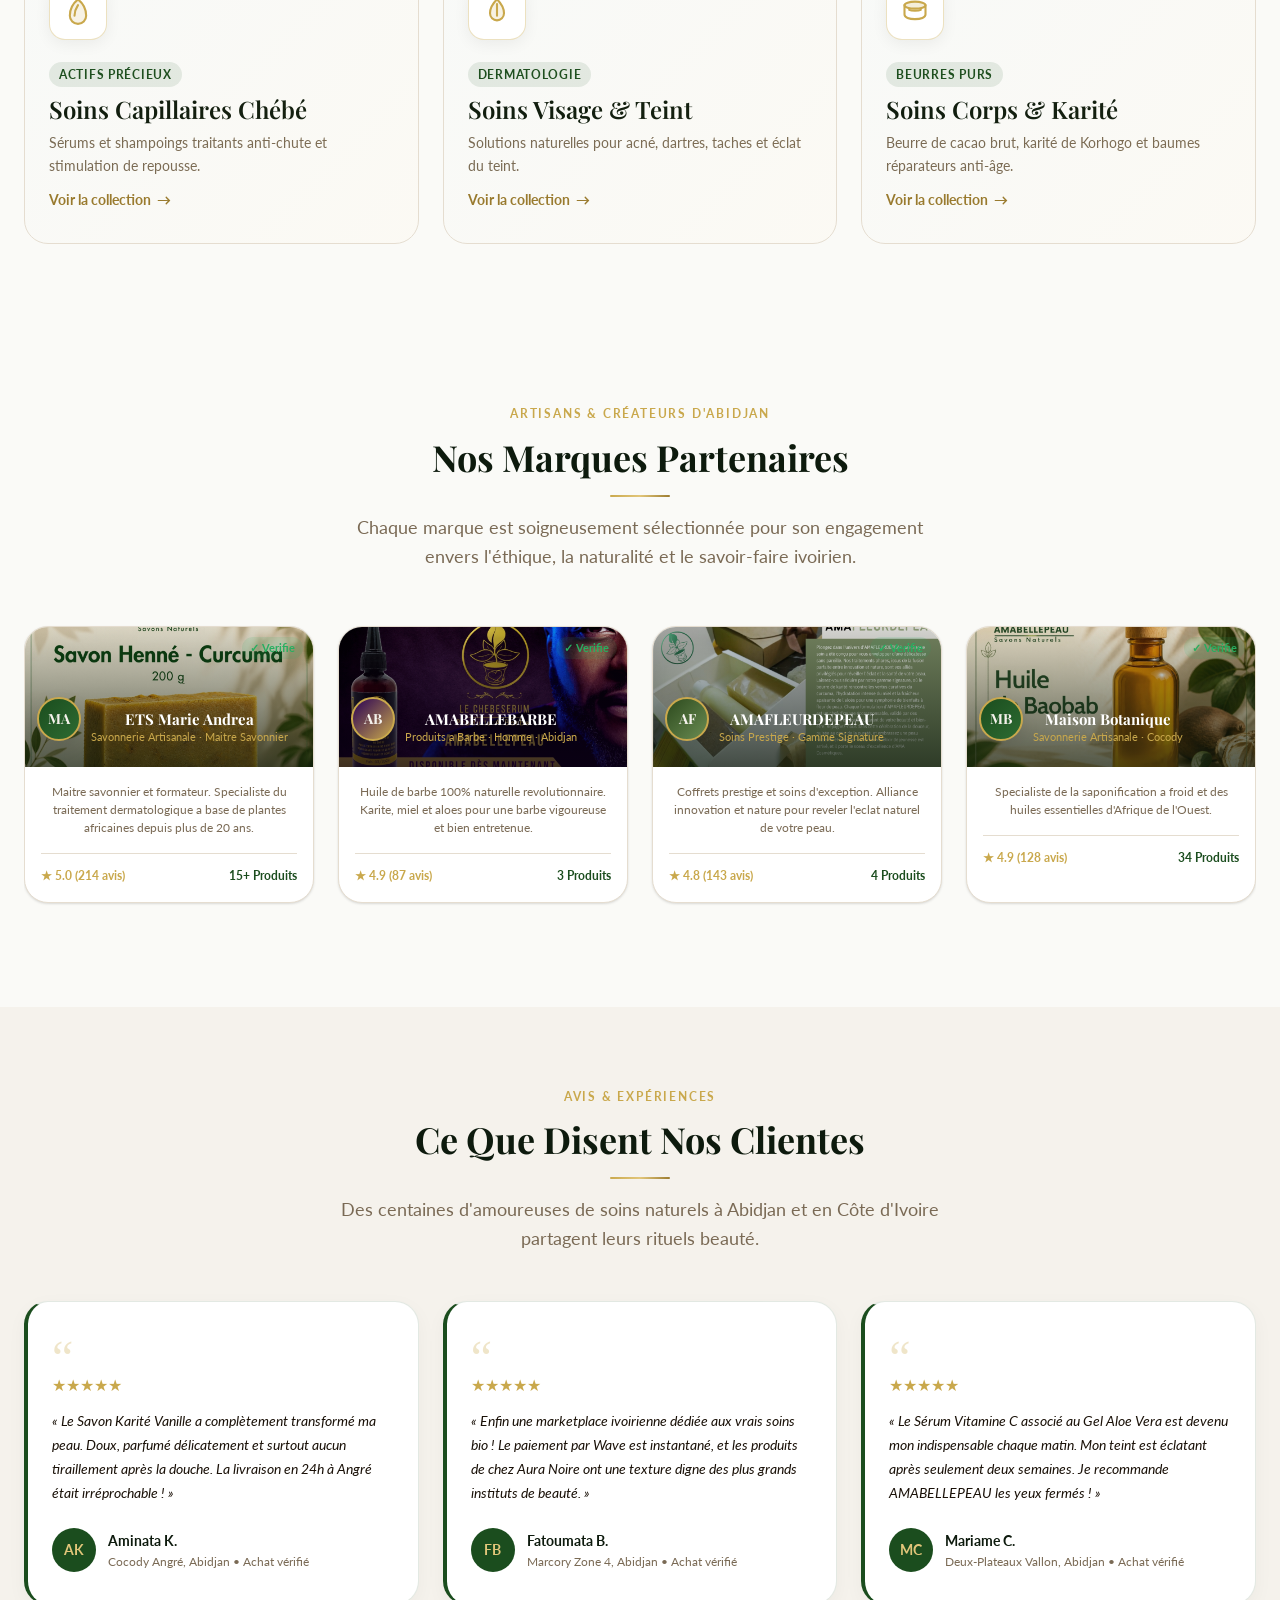
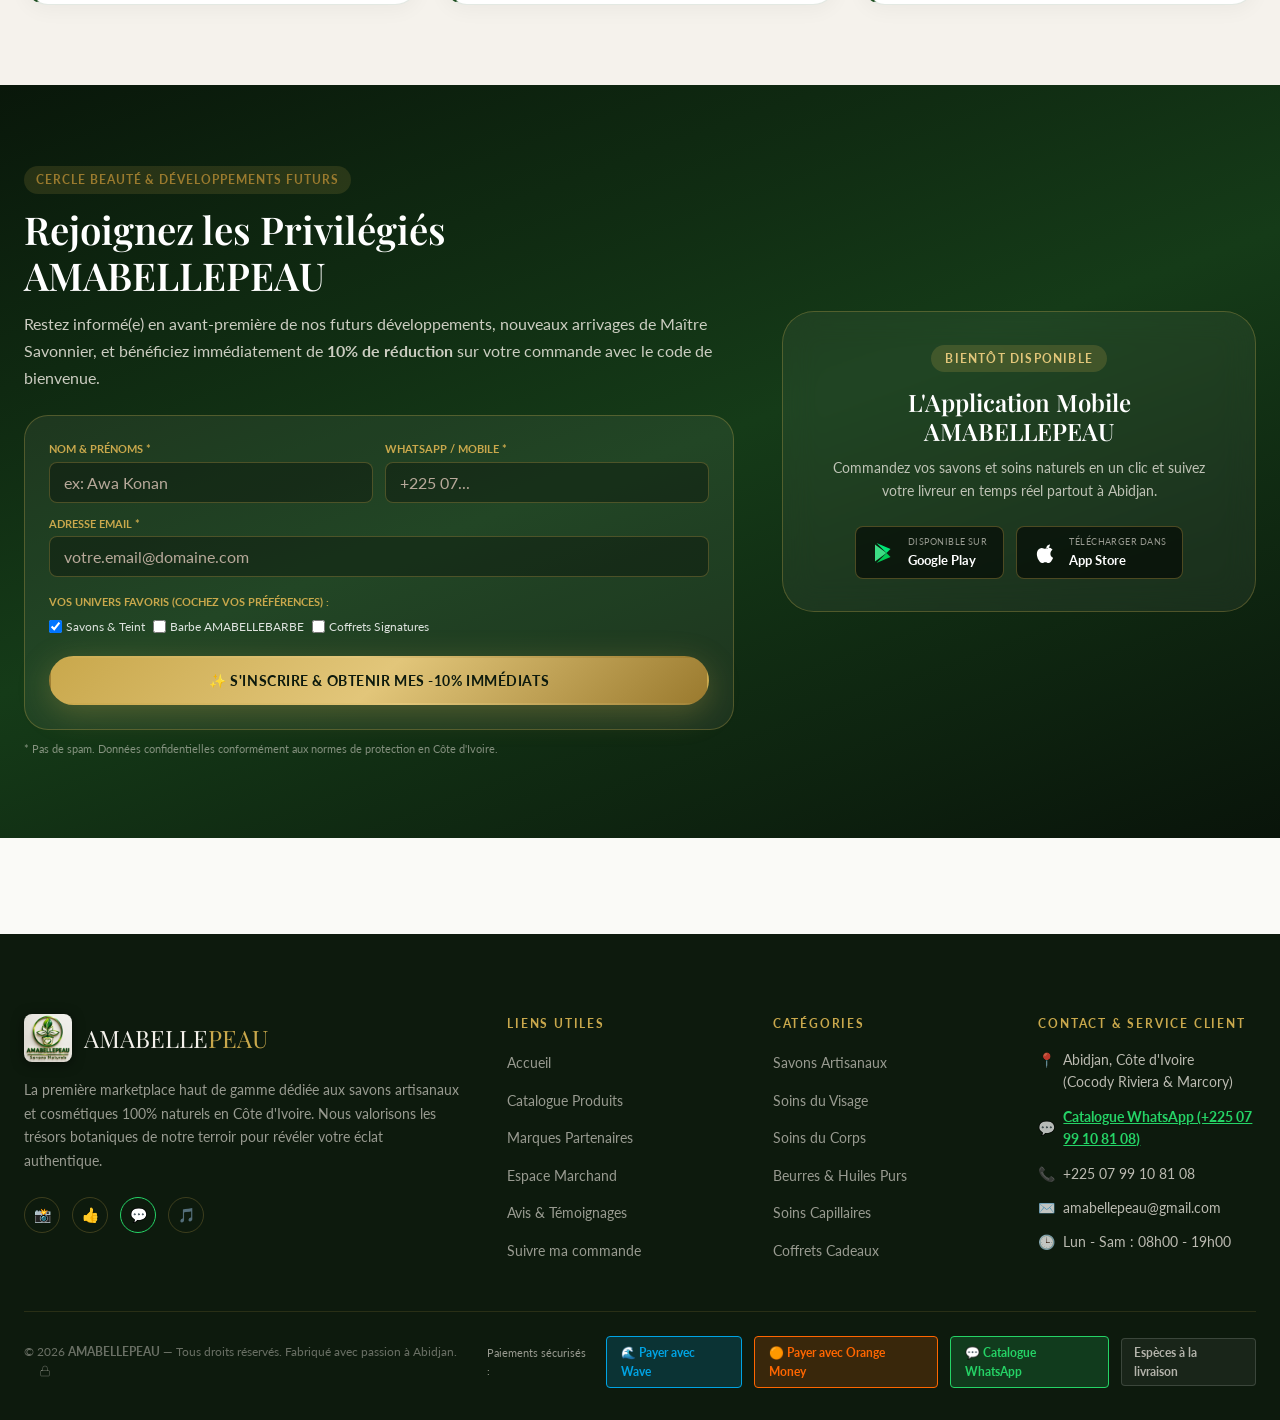
==== commit e7030987: "feat(admin): add export catalog JSON button for easy deployment" ====
--- a/admin/index.html
+++ b/admin/index.html
@@ -813,6 +813,7 @@
             <button class="btn btn-outline btn-sm" id="btnSyncCloud" onclick="triggerManualCloudSync()" title="Recevoir les derniers produits depuis Supabase">☁️ Récupérer du Cloud</button>
             <button class="btn btn-outline btn-sm" onclick="resetProductDefaults()">🔄 Réinitialiser Données Initiales</button>
             <button class="btn btn-primary btn-sm" onclick="openAddProductModal()">+ Ajouter un Produit</button>
+            <button class="btn btn-outline btn-sm" onclick="exportCatalogJson()" title="Télécharger le catalogue modifié en JSON">📥 Exporter Catalogue</button>
           </div>
         </div>
 
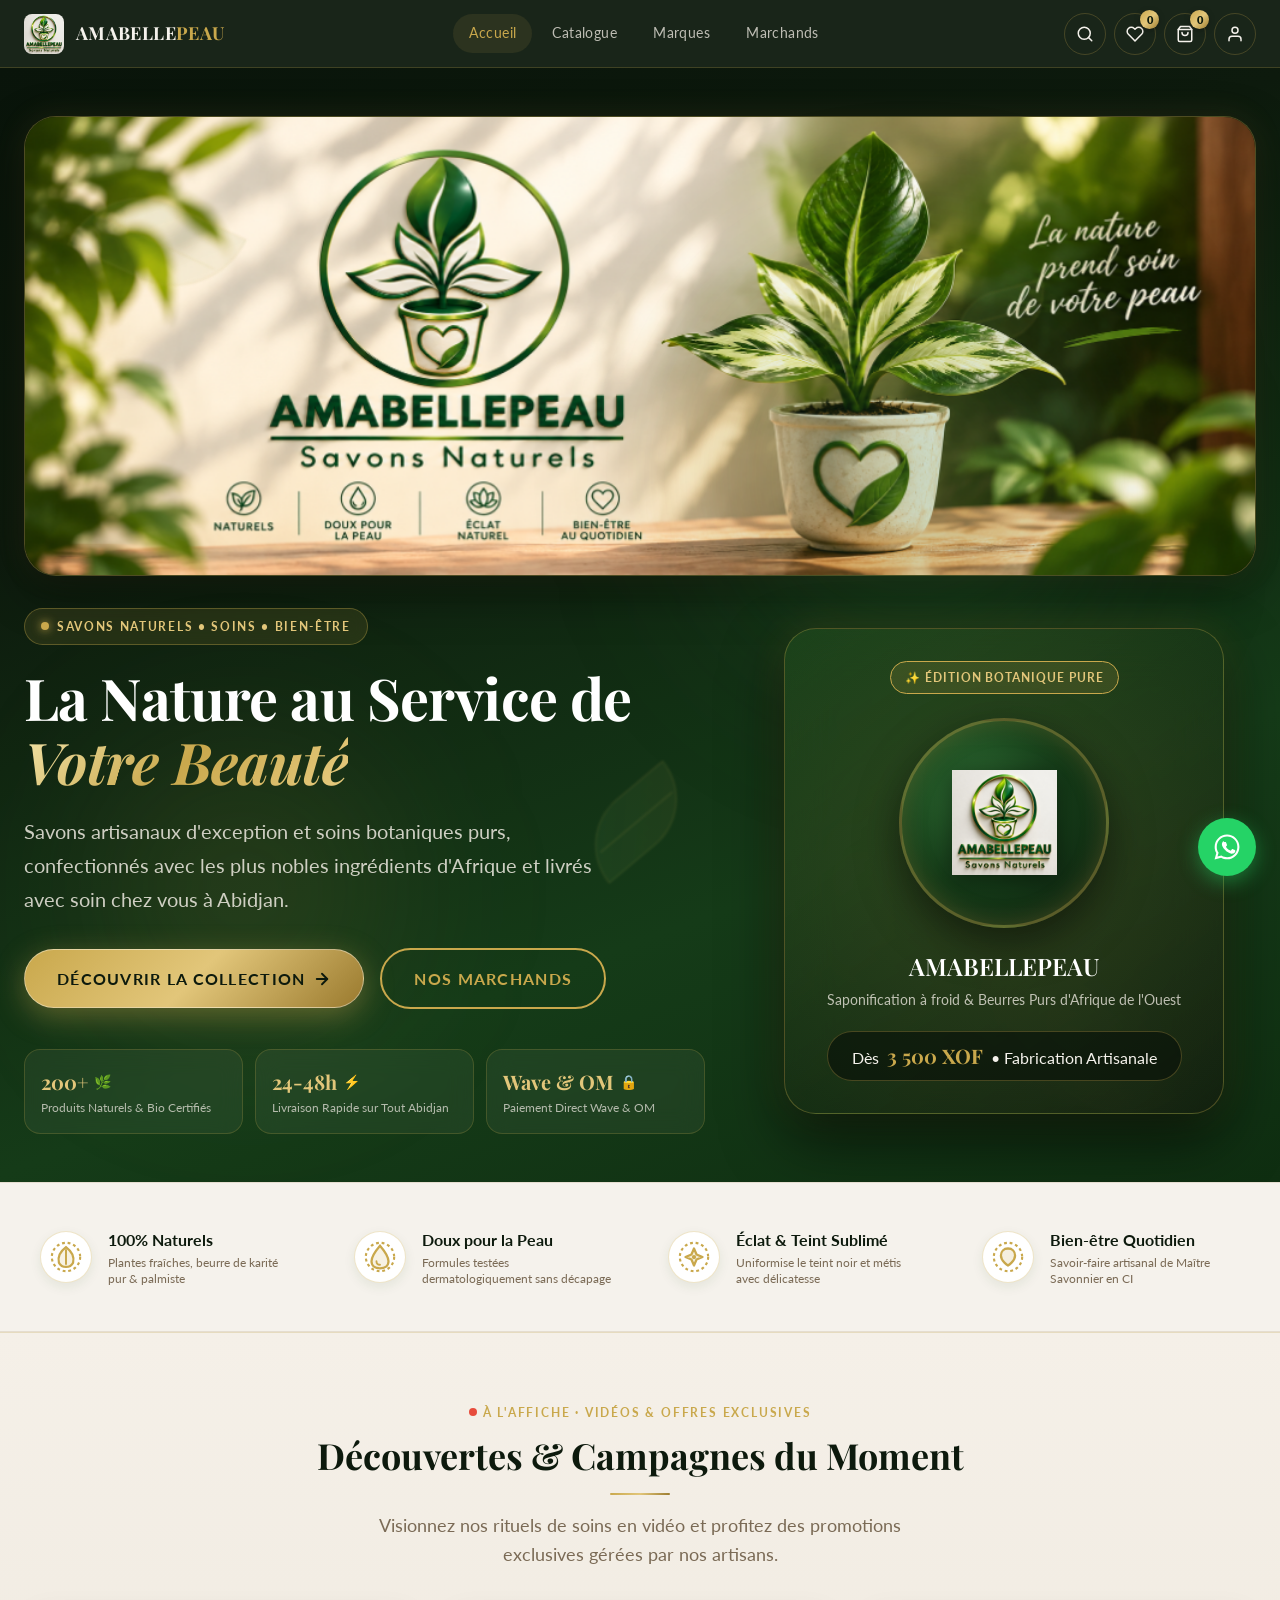
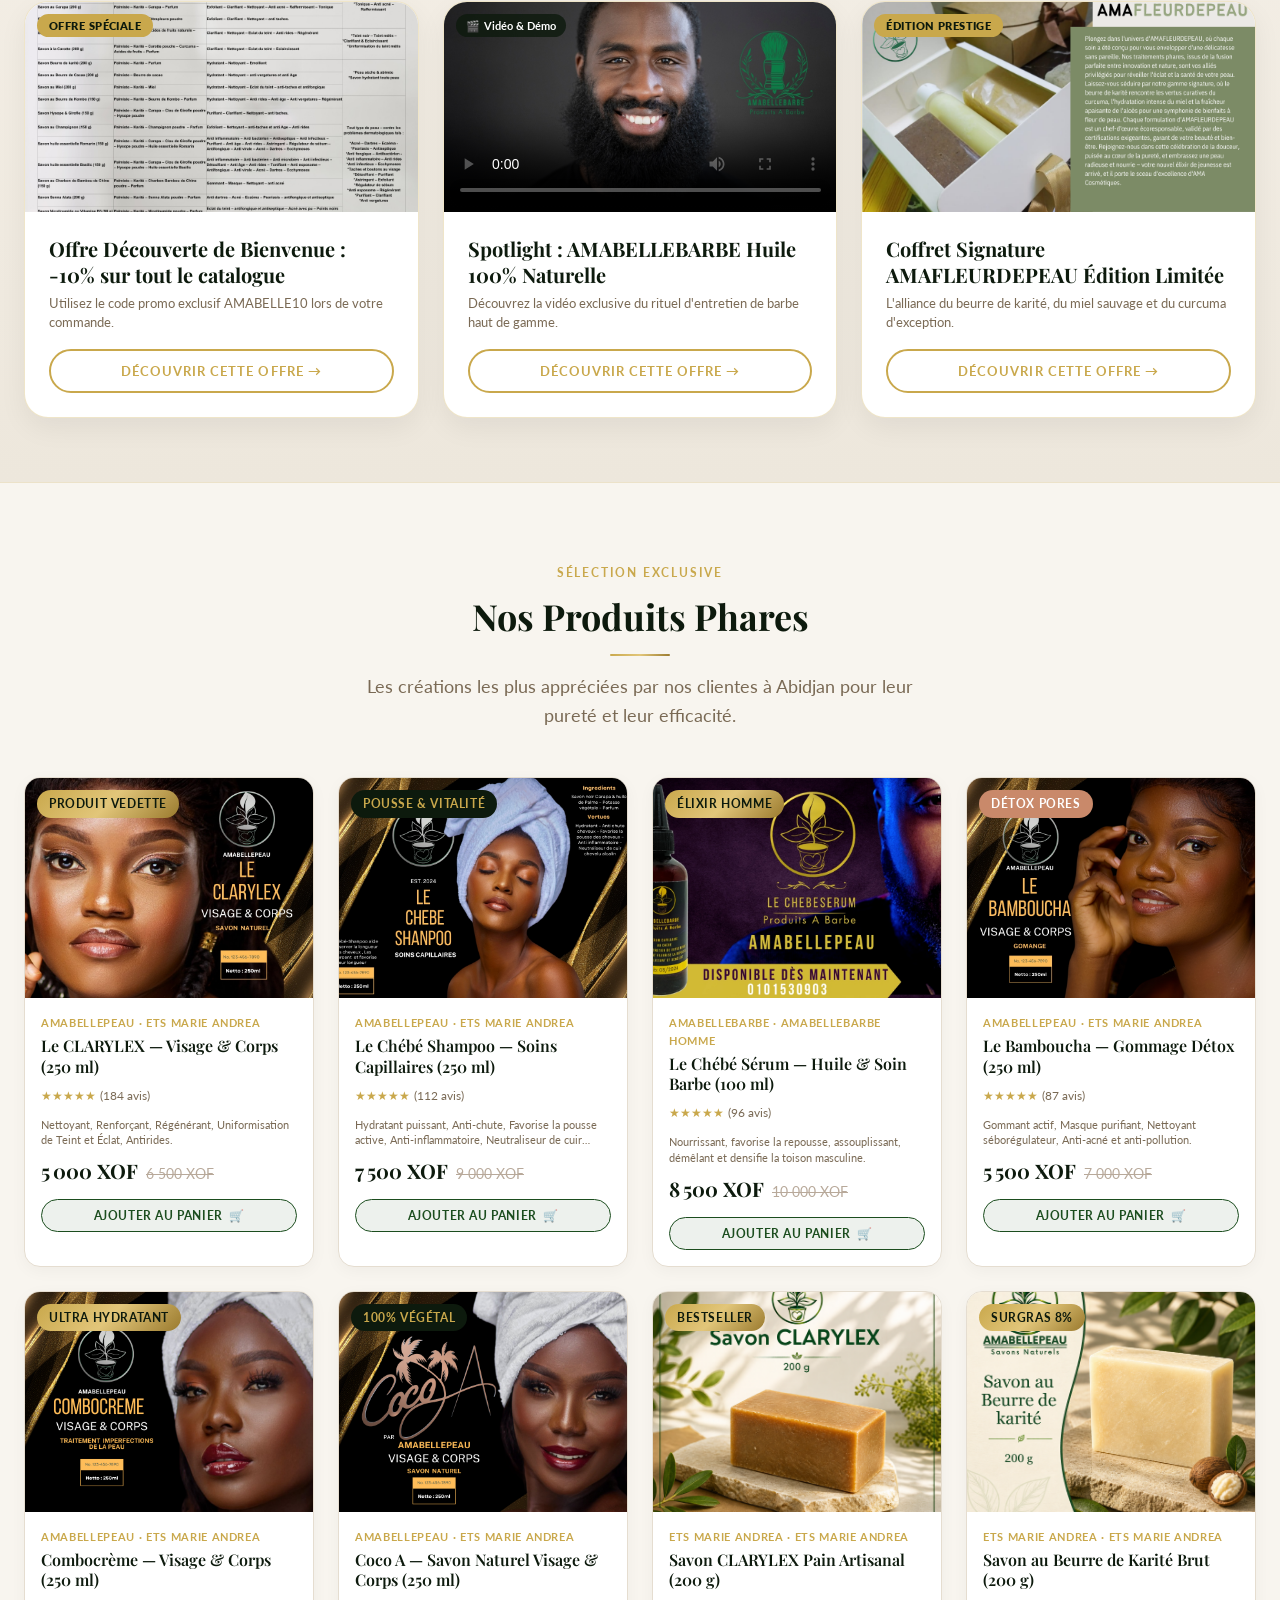
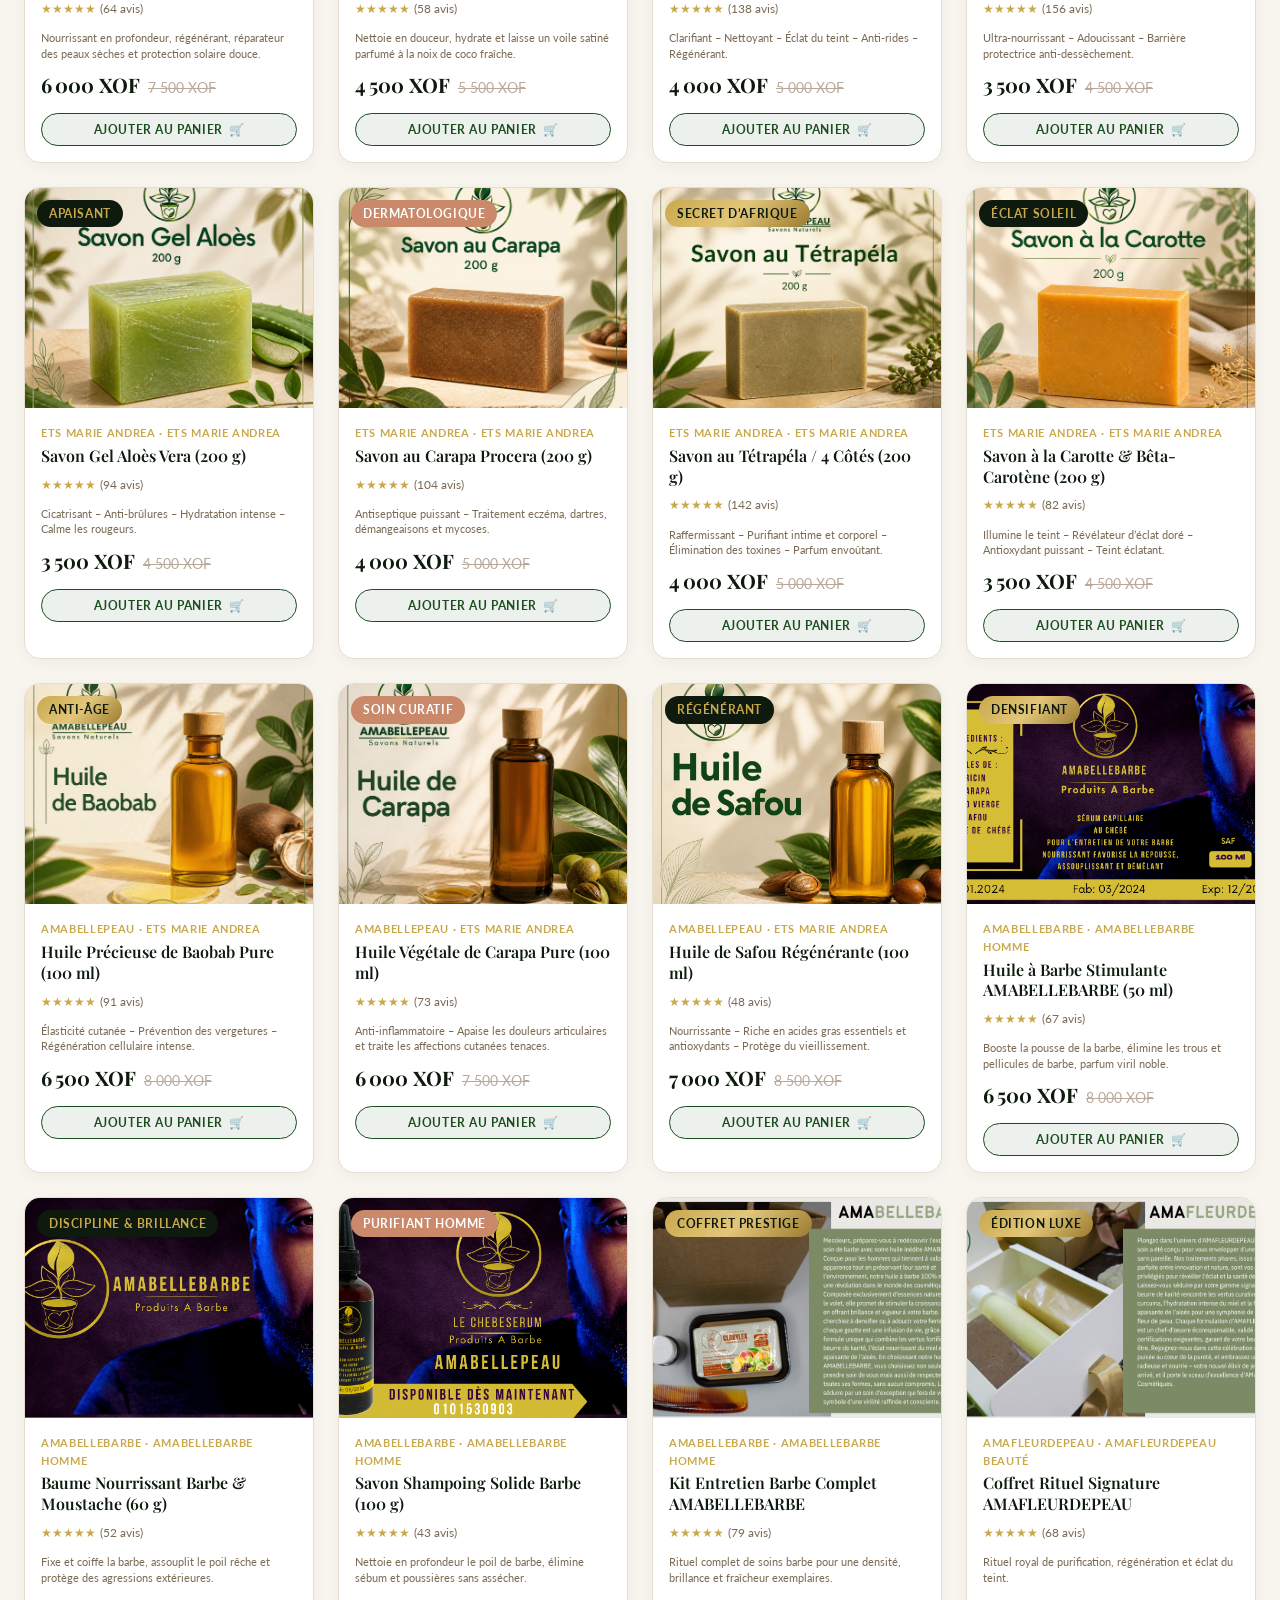
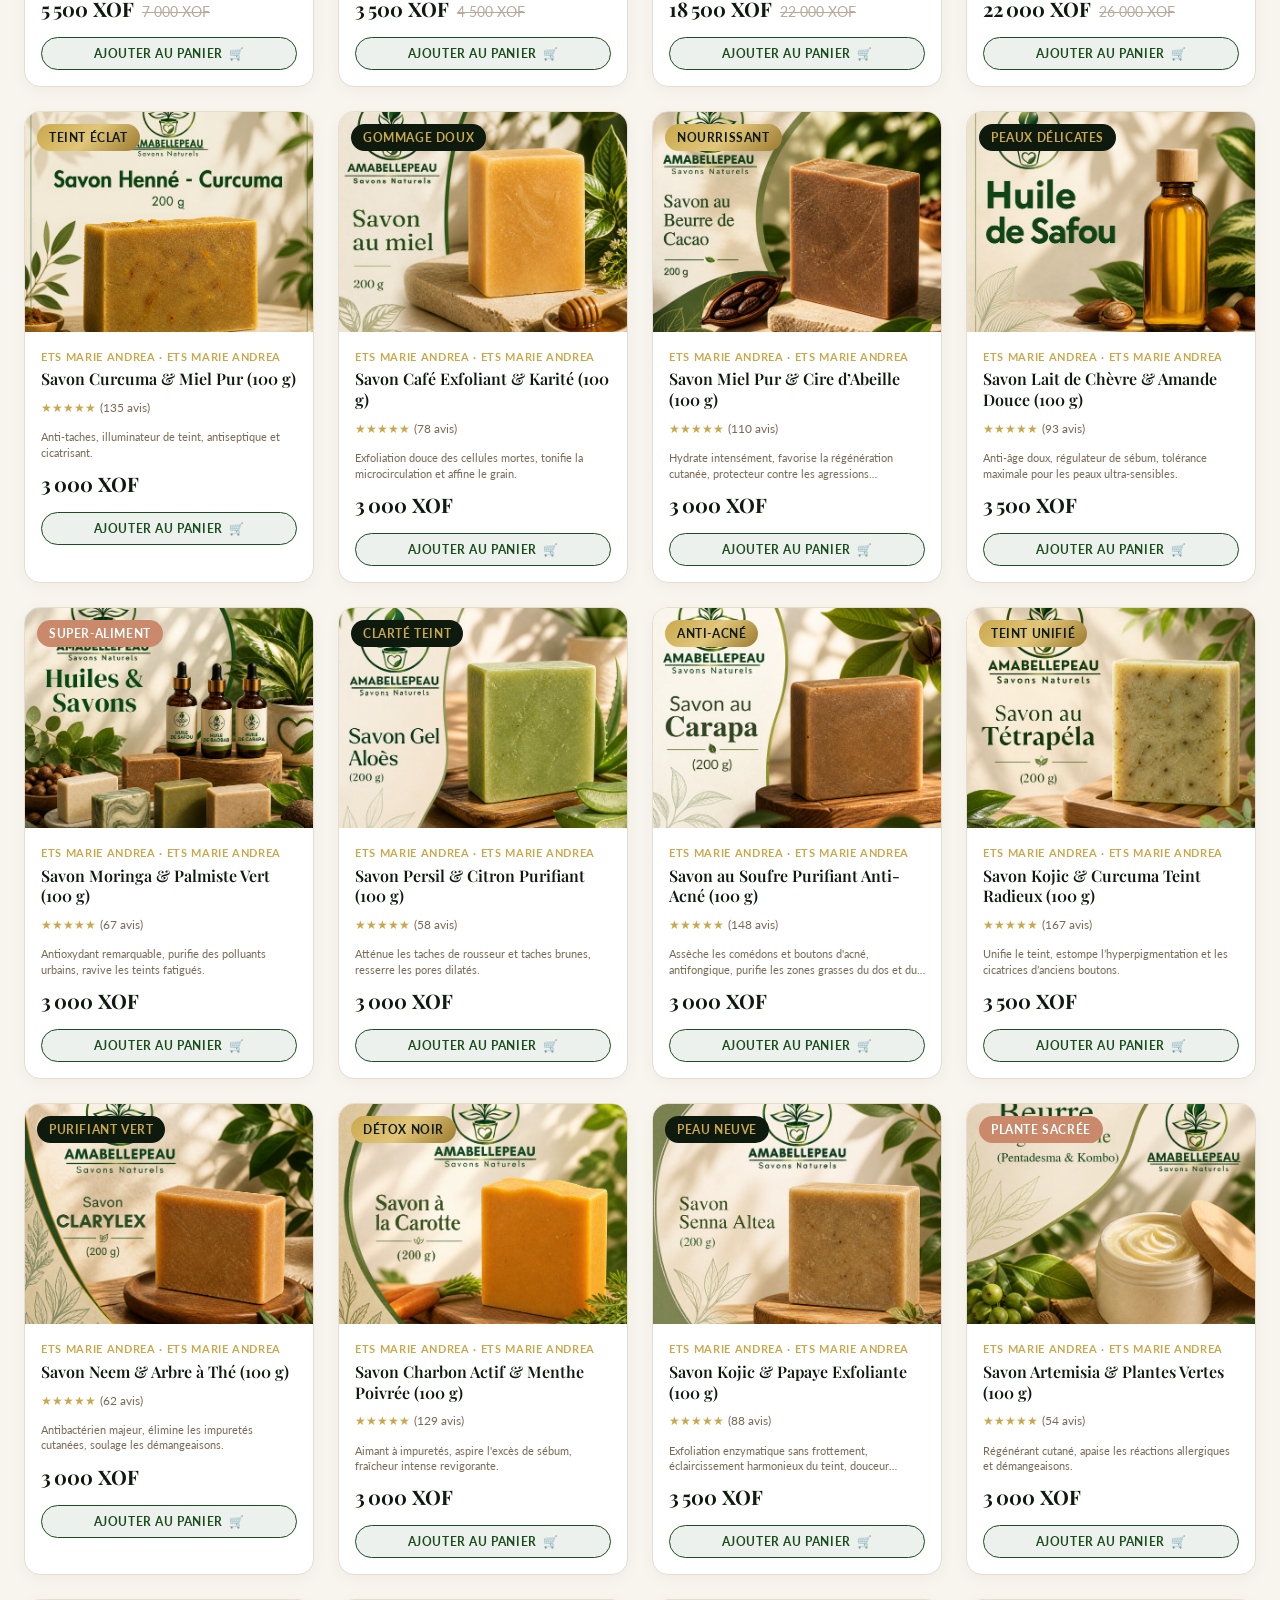
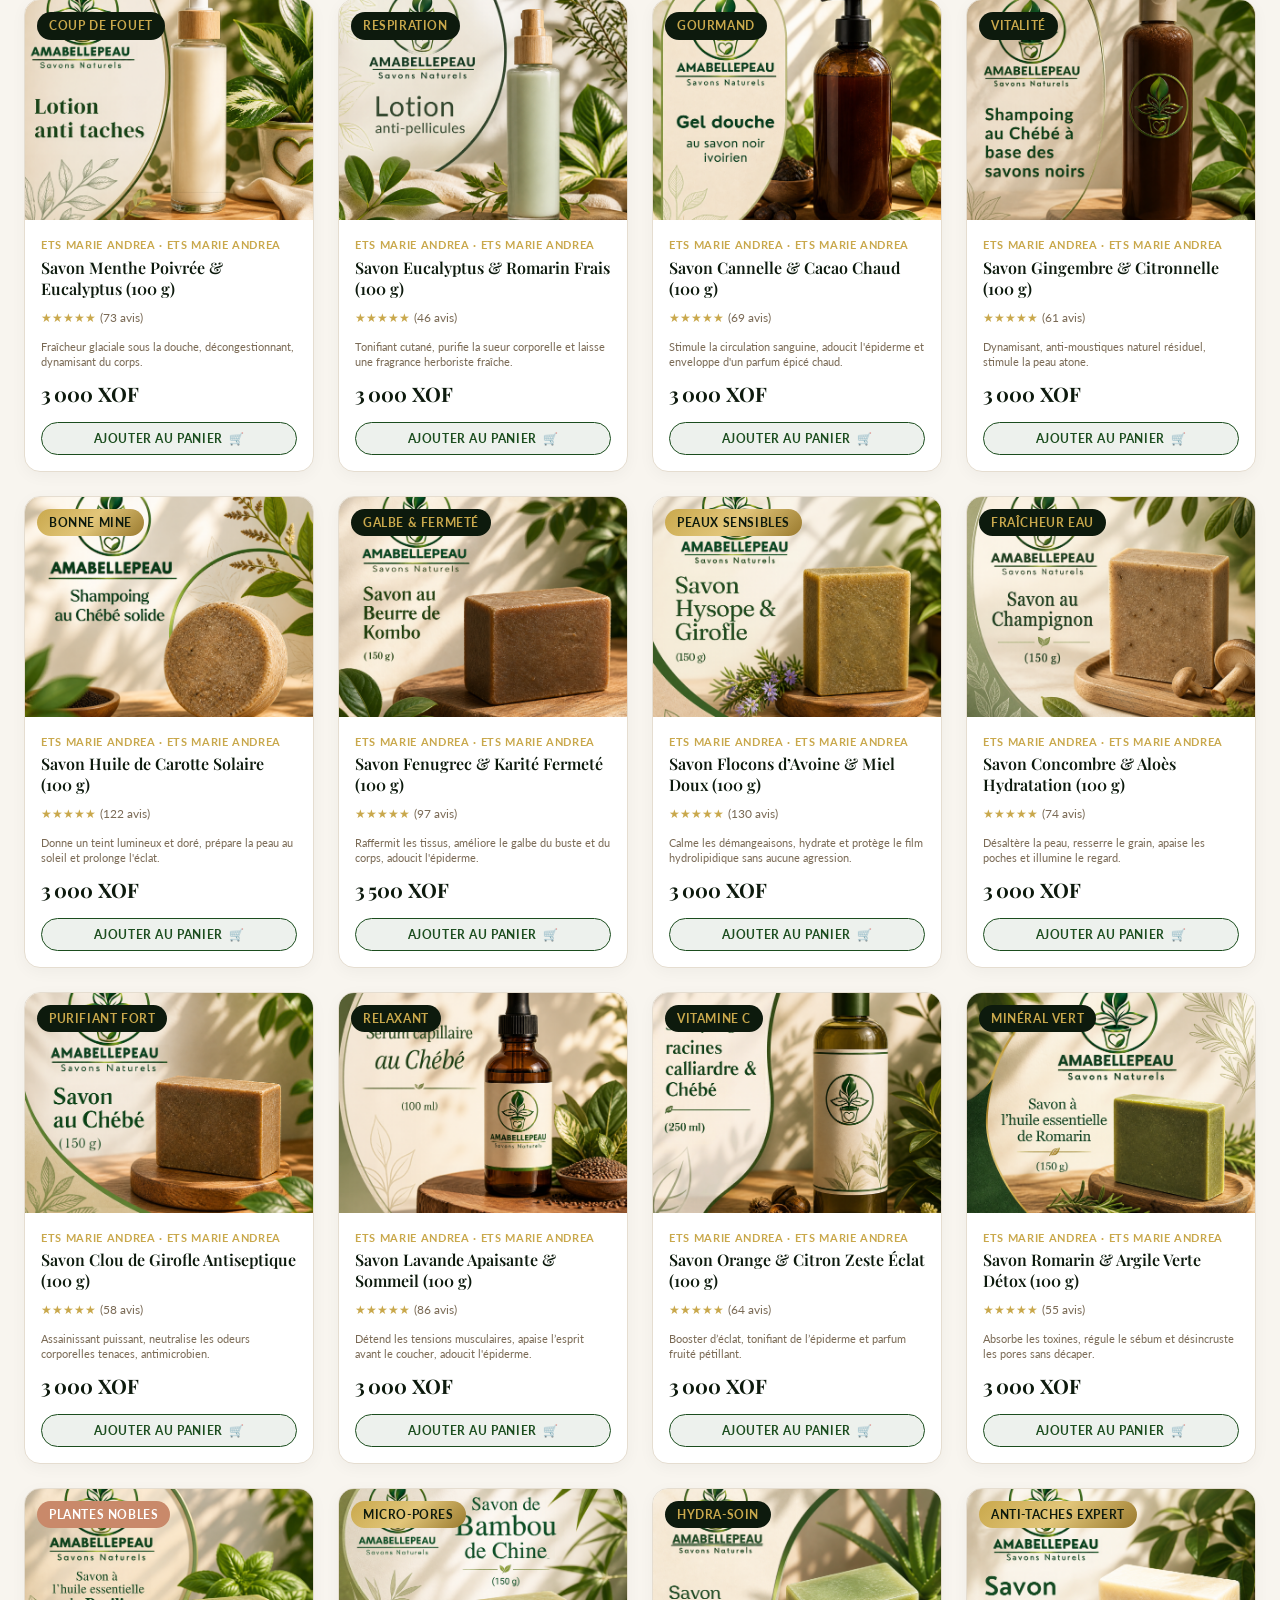
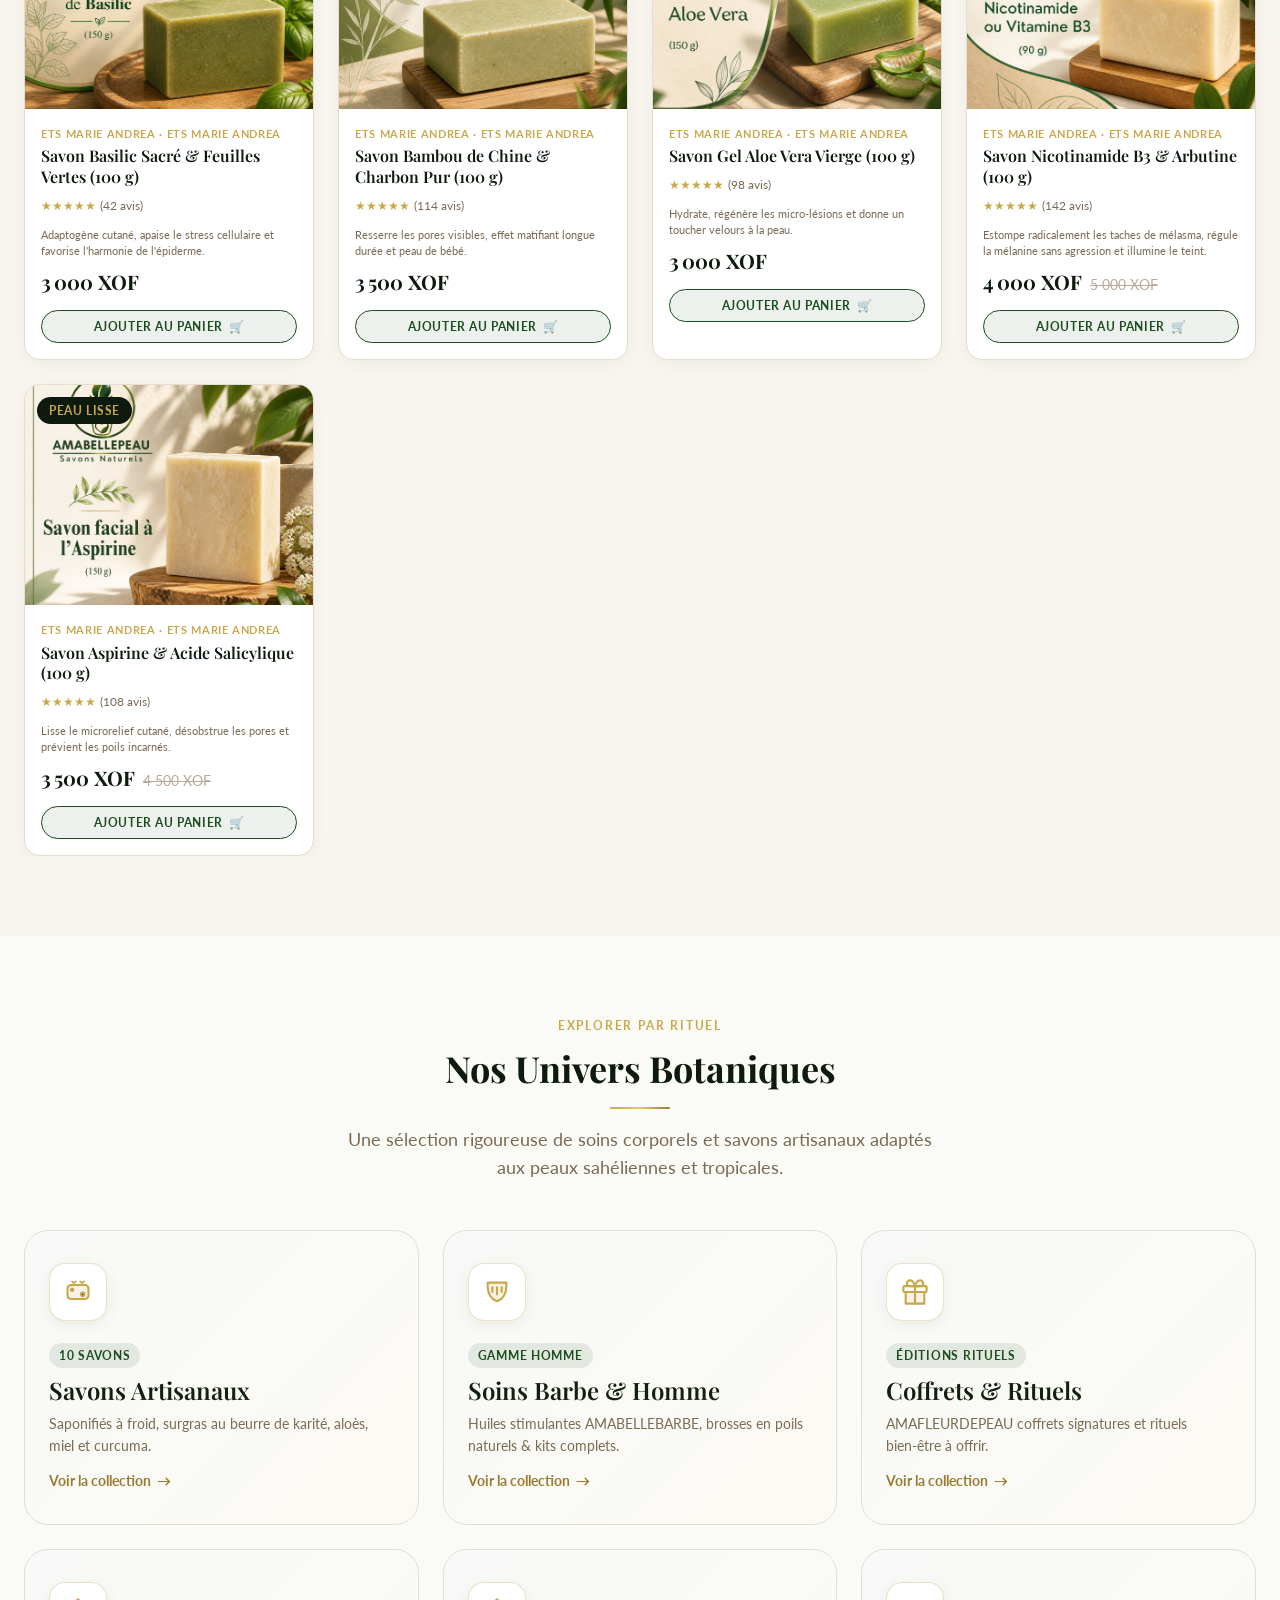
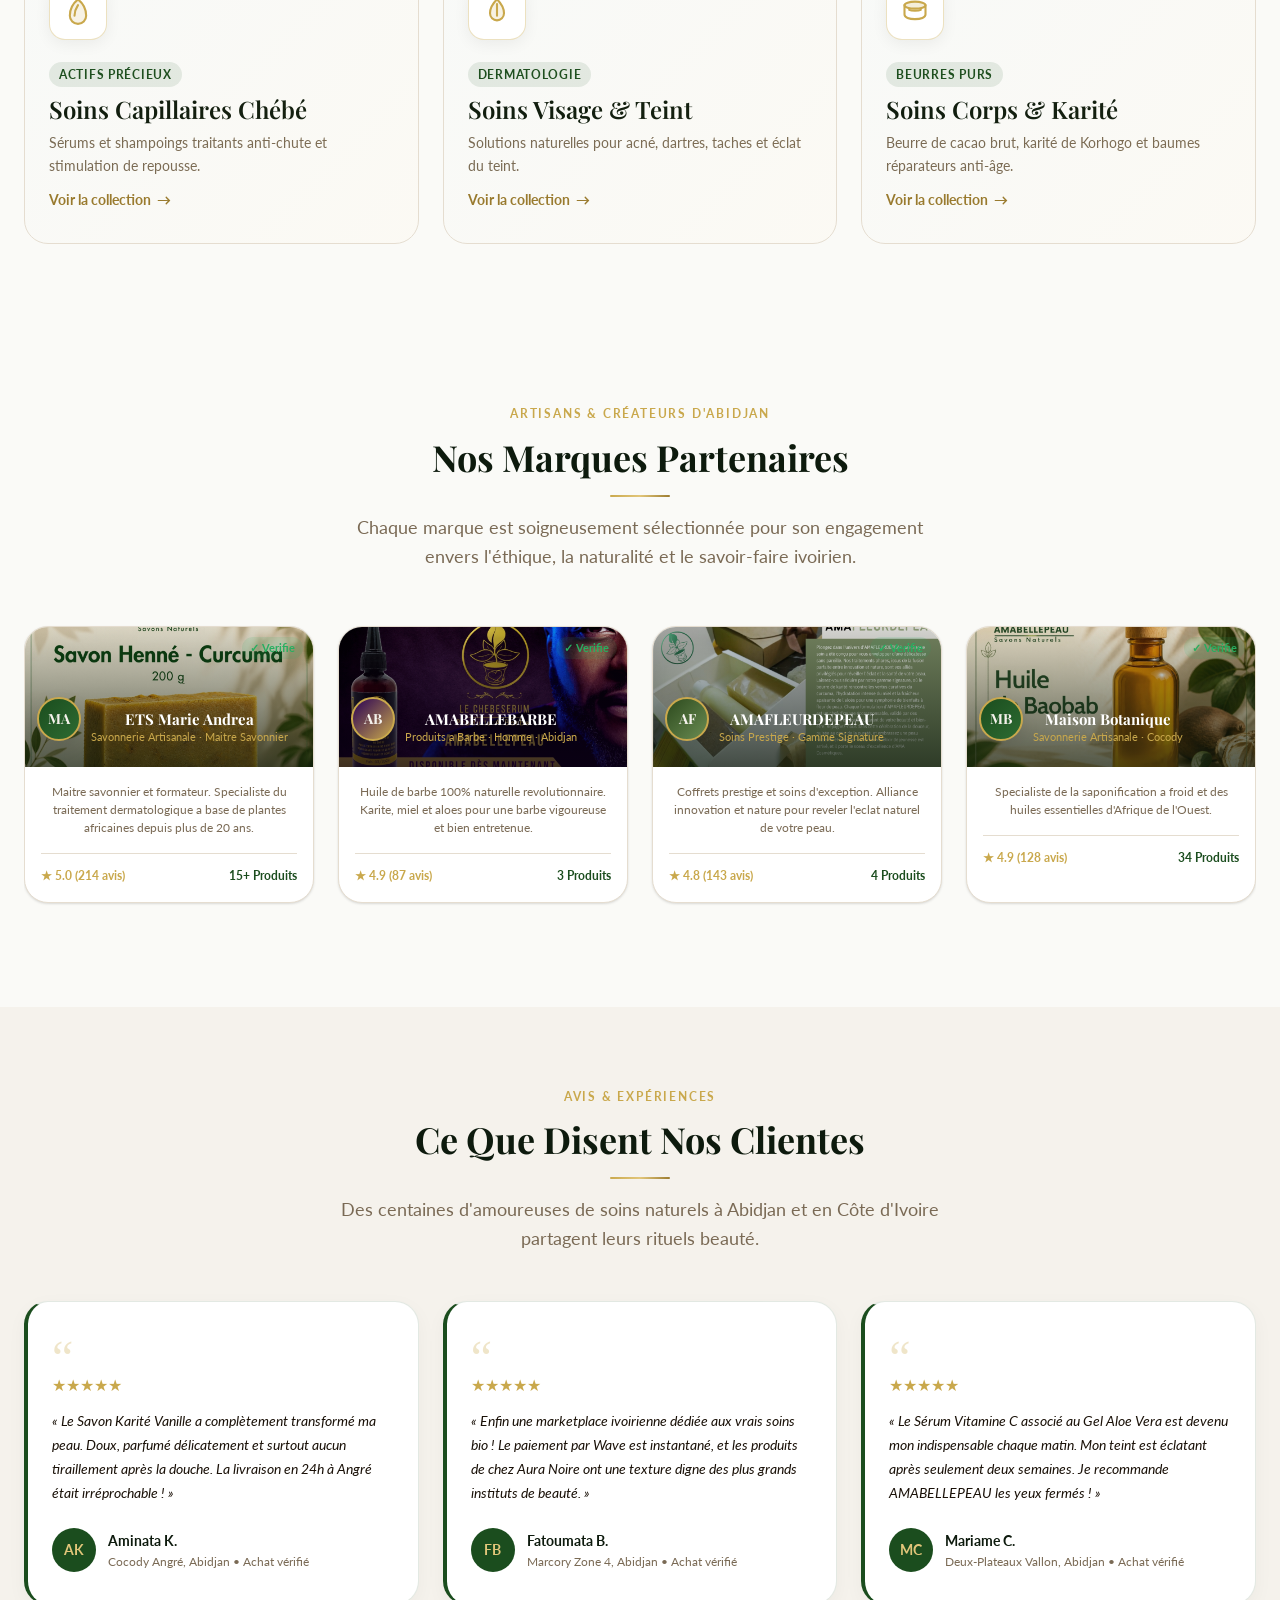
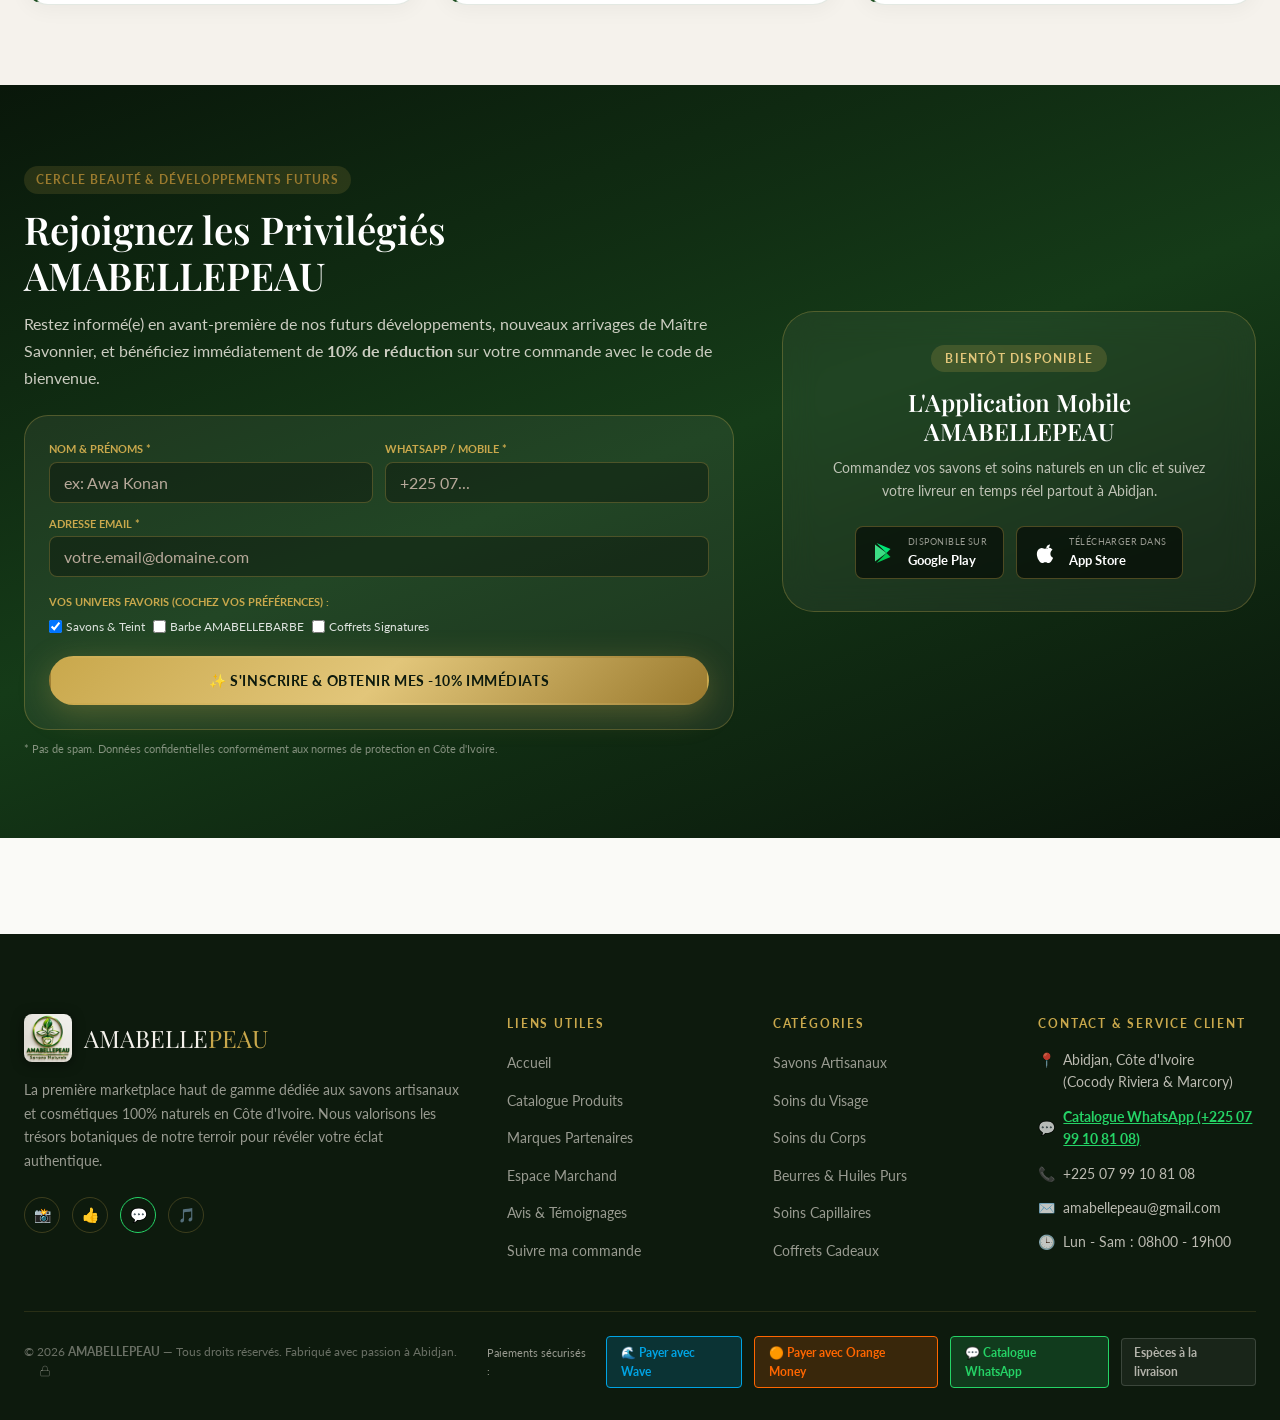
==== commit 1c9525e1: "fix(upload): resolve image upload, dropzone drag-and-drop, and IndexedDB hydration issues across all" ====
--- a/admin/index.html
+++ b/admin/index.html
@@ -526,11 +526,17 @@
       padding: 16px;
       text-align: center;
       cursor: pointer;
-      transition: all 0.2s;
+      transition: all 0.2s ease-in-out;
+      user-select: none;
     }
     .upload-box:hover {
       border-color: var(--color-gold);
       background: rgba(201, 168, 76, 0.08);
+    }
+    .upload-box.dragover {
+      border-color: var(--color-green) !important;
+      background: rgba(39, 174, 96, 0.15) !important;
+      transform: scale(1.01);
     }
     .upload-preview-wrap {
       display: flex;
@@ -1279,7 +1285,7 @@
                     <div class="form-group">
             <label class="form-label">Photo du Produit * (Téléversement ou Sélection)</label>
             <div class="upload-box" onclick="document.getElementById('prodUploadInput').click()">
-              <input type="file" id="prodUploadInput" accept="image/*" style="display:none;" onchange="handleProductImageUpload(this)">
+              <input type="file" id="prodUploadInput" accept="image/*" style="display:none;" onclick="event.stopPropagation()" onchange="handleProductImageUpload(this)">
               <div style="font-size:24px;margin-bottom:4px;">📷</div>
               <div style="font-size:12px;font-weight:700;color:var(--color-green);">Téléverser une photo (depuis l'appareil ou la caméra)</div>
               <div style="font-size:11px;color:var(--color-text-muted);">Cliquez pour parcourir vos fichiers (PNG, JPG, WEBP)</div>
@@ -1389,7 +1395,7 @@
               <div style="display:flex;align-items:center;justify-content:space-between;margin-bottom:6px;">
                 <label class="form-label" style="margin:0;font-size:13px;font-weight:700;color:var(--color-text-main);">📸 Galerie Photos Multiples (Vues secondaires du soin)</label>
                 <button type="button" class="btn btn-outline btn-sm" style="font-size:11px;padding:4px 10px;" onclick="document.getElementById('prodGalleryInput').click()">+ Ajouter des photos</button>
-                <input type="file" id="prodGalleryInput" accept="image/*" multiple style="display:none;" onchange="handleProductGalleryUpload(this)">
+                <input type="file" id="prodGalleryInput" accept="image/*" multiple style="display:none;" onclick="event.stopPropagation()" onchange="handleProductGalleryUpload(this)">
               </div>
               <div style="font-size:11px;color:var(--color-text-muted);margin-bottom:10px;">
                 Ajoutez des visuels complémentaires (texture, ingrédients, dos du flacon, rituel d'application) pour enrichir la fiche produit.
@@ -1450,7 +1456,7 @@
             <div class="form-group">
               <label class="form-label">Logo de la Boutique (Icône carrée/ronde)</label>
               <div class="upload-box" onclick="document.getElementById('merchLogoInput').click()">
-                <input type="file" id="merchLogoInput" accept="image/*" style="display:none;" onchange="handleMerchantLogoUpload(this)">
+                <input type="file" id="merchLogoInput" accept="image/*" style="display:none;" onclick="event.stopPropagation()" onchange="handleMerchantLogoUpload(this)">
                 <div style="font-size:20px;">🏢</div>
                 <div style="font-size:11px;font-weight:700;color:var(--color-green);">Téléverser le Logo</div>
               </div>
@@ -1462,7 +1468,7 @@
             <div class="form-group">
               <label class="form-label">Bannière de Couverture (Hero Page)</label>
               <div class="upload-box" onclick="document.getElementById('merchBannerInput').click()">
-                <input type="file" id="merchBannerInput" accept="image/*" style="display:none;" onchange="handleMerchantBannerUpload(this)">
+                <input type="file" id="merchBannerInput" accept="image/*" style="display:none;" onclick="event.stopPropagation()" onchange="handleMerchantBannerUpload(this)">
                 <div style="font-size:20px;">🖼️</div>
                 <div style="font-size:11px;font-weight:700;color:var(--color-green);">Téléverser la Bannière</div>
               </div>
@@ -1606,7 +1612,7 @@
           <div class="form-group" id="promoImageSection">
             <label class="form-label">Image de la Bannière / Affiche Vidéo *</label>
             <div class="upload-box" onclick="document.getElementById('promoMediaUpload').click()">
-              <input type="file" id="promoMediaUpload" accept="image/*" style="display:none;" onchange="handlePromoMediaUpload(this)">
+              <input type="file" id="promoMediaUpload" accept="image/*" style="display:none;" onclick="event.stopPropagation()" onchange="handlePromoMediaUpload(this)">
               <div style="font-size:22px;">🖼️</div>
               <div style="font-size:12px;font-weight:700;color:var(--color-green);">Téléverser l'image (PNG, JPG, WEBP)</div>
             </div>
@@ -1620,7 +1626,7 @@
           <div class="form-group" id="promoVideoSection" style="display:none;">
             <label class="form-label">Fichier Vidéo (MP4, WEBM) ou Lien Vidéo Direct</label>
             <div class="upload-box" onclick="document.getElementById('promoVideoUpload').click()">
-              <input type="file" id="promoVideoUpload" accept="video/mp4,video/webm" style="display:none;" onchange="handlePromoVideoUpload(this)">
+              <input type="file" id="promoVideoUpload" accept="video/mp4,video/webm" style="display:none;" onclick="event.stopPropagation()" onchange="handlePromoVideoUpload(this)">
               <div style="font-size:22px;">🎬</div>
               <div style="font-size:12px;font-weight:700;color:var(--color-green);">Téléverser un court spot vidéo (max 20MB)</div>
             </div>
@@ -1748,19 +1754,23 @@
     // Helper: Safely format image URL in admin (handles base64, http, and relative ../ paths)
     function getAdminImgSrc(src) {
       if (!src) return '../assets/icons/brand-logo.png';
-
-      // 1. Check for data:image anywhere in string (cleans accidental leading slash or ../)
-      if (typeof src === 'string' && src.includes('data:image')) {
-        const idx = src.indexOf('data:image');
+      if (typeof src !== 'string') return '../assets/icons/brand-logo.png';
+
+      // 1. Check for data:image or data:video anywhere in string
+      if (src.includes('data:image') || src.includes('data:video')) {
+        const idx = Math.max(src.indexOf('data:image'), src.indexOf('data:video'));
         return src.substring(idx);
       }
 
       // 2. Resolve idb: key from ABPStorage
-      if (typeof src === 'string' && src.startsWith('idb:')) {
+      if (src.startsWith('idb:')) {
+        const key = src.replace('idb:', '');
         if (typeof ABPStorage !== 'undefined') {
-          const cached = ABPStorage.getImage(src.replace('idb:', ''));
+          const cached = ABPStorage.getImage(key);
           if (cached) return cached;
         }
+        // Fallback for promotional banners or products
+        if (key.includes('promo')) return '../assets/images/products/ets-marie-andrea-catalogue.jpg';
         return '../assets/icons/brand-logo.png';
       }
 
@@ -1965,8 +1975,8 @@
     // ── Product Picture Upload State & Handlers ──
     let uploadedProductImageBase64 = null;
 
-    async function handleProductImageUpload(input) {
-      const file = input.files[0];
+    async function handleProductImageUpload(inputOrFile) {
+      const file = (inputOrFile && inputOrFile.files) ? inputOrFile.files[0] : inputOrFile;
       if (!file) return;
 
       const previewWrap = document.getElementById('prodImagePreviewWrap');
@@ -1984,6 +1994,7 @@
         previewImg.src = compressed;
         fileNameEl.textContent = `${file.name} (Prête & optimisée)`;
         showAdminToast('Photo personnalisée chargée & optimisée ✓');
+        if (inputOrFile && inputOrFile.value !== undefined) inputOrFile.value = '';
       } catch(err) {
         console.error('Image compression error', err);
         const reader = new FileReader();
@@ -2318,8 +2329,8 @@
     let uploadedMerchantLogoBase64 = null;
     let uploadedMerchantBannerBase64 = null;
 
-    async function handleMerchantLogoUpload(input) {
-      const file = input.files[0];
+    async function handleMerchantLogoUpload(inputOrFile) {
+      const file = (inputOrFile && inputOrFile.files) ? inputOrFile.files[0] : inputOrFile;
       if (!file) return;
       try {
         const compressed = (typeof ABPStorage !== 'undefined' && ABPStorage.compressImage) ?
@@ -2349,8 +2360,8 @@
       if (wrap) wrap.style.display = 'none';
     }
 
-    async function handleMerchantBannerUpload(input) {
-      const file = input.files[0];
+    async function handleMerchantBannerUpload(inputOrFile) {
+      const file = (inputOrFile && inputOrFile.files) ? inputOrFile.files[0] : inputOrFile;
       if (!file) return;
       try {
         const compressed = (typeof ABPStorage !== 'undefined' && ABPStorage.compressImage) ?
@@ -2590,7 +2601,78 @@
       renderAdminOrders();
     }
 
+    // ── Universal Drag & Drop Dropzones Initializer ──
+    function setupUploadDropzones() {
+      const mappings = [
+        { box: document.querySelector('#promoImageSection .upload-box'), handler: handlePromoMediaUpload },
+        { box: document.querySelector('#promoVideoSection .upload-box'), handler: handlePromoVideoUpload },
+        { box: document.querySelector('#view-products .upload-box'), handler: handleProductImageUpload },
+        { box: document.querySelector('#merchLogoPreviewWrap')?.previousElementSibling, handler: handleMerchantLogoUpload },
+        { box: document.querySelector('#merchBannerPreviewWrap')?.previousElementSibling, handler: handleMerchantBannerUpload }
+      ];
+
+      document.querySelectorAll('.upload-box').forEach(box => {
+        ['dragenter', 'dragover'].forEach(eventName => {
+          box.addEventListener(eventName, (e) => {
+            e.preventDefault();
+            e.stopPropagation();
+            box.classList.add('dragover');
+          }, false);
+        });
+
+        ['dragleave', 'dragend'].forEach(eventName => {
+          box.addEventListener(eventName, (e) => {
+            e.preventDefault();
+            e.stopPropagation();
+            box.classList.remove('dragover');
+          }, false);
+        });
+
+        box.addEventListener('drop', (e) => {
+          e.preventDefault();
+          e.stopPropagation();
+          box.classList.remove('dragover');
+
+          const files = e.dataTransfer ? e.dataTransfer.files : null;
+          if (!files || !files.length) return;
+
+          const file = files[0];
+          // Find the input inside this box
+          const input = box.querySelector('input[type="file"]');
+          if (input) {
+            if (input.id === 'promoMediaUpload') handlePromoMediaUpload(file);
+            else if (input.id === 'promoVideoUpload') handlePromoVideoUpload(file);
+            else if (input.id === 'prodUploadInput') handleProductImageUpload(file);
+            else if (input.id === 'prodGalleryInput') handleProductGalleryUpload({ files: files });
+            else if (input.id === 'merchLogoInput') handleMerchantLogoUpload(file);
+            else if (input.id === 'merchBannerInput') handleMerchantBannerUpload(file);
+          }
+        }, false);
+      });
+    }
+
+    // Storage Ready & Event Listeners across all tabs
+    window.addEventListener('abp_storage_ready', () => {
+      console.log('[Admin] Storage DB ready, re-hydrating views...');
+      renderOverview();
+      renderAdminProducts();
+      renderAdminPromotions();
+      renderAdminMerchants();
+    });
+
+    window.addEventListener('abp_promotions_updated', () => renderAdminPromotions());
+    window.addEventListener('abp_products_updated', () => renderAdminProducts());
+    window.addEventListener('abp_merchants_updated', () => renderAdminMerchants());
+
+    window.addEventListener('hashchange', () => {
+      const hash = window.location.hash.replace('#', '');
+      if (hash && document.getElementById('view-' + hash)) {
+        switchAdminTab('view-' + hash);
+      }
+    });
+
     window.addEventListener('DOMContentLoaded', () => {
+      setupUploadDropzones();
       const hash = window.location.hash.replace('#', '');
       if (hash && document.getElementById('view-' + hash)) {
         switchAdminTab('view-' + hash);
@@ -2611,27 +2693,33 @@
       }
     }
 
-    async function handlePromoMediaUpload(input) {
-      const file = input.files[0];
+    async function handlePromoMediaUpload(inputOrFile) {
+      const file = (inputOrFile && inputOrFile.files) ? inputOrFile.files[0] : inputOrFile;
       if (!file) return;
+
+      const previewWrap = document.getElementById('promoMediaPreviewWrap');
+      const previewImg = document.getElementById('promoMediaPreview');
+      previewWrap.style.display = 'flex';
+
       try {
         const compressed = (typeof ABPStorage !== 'undefined' && ABPStorage.compressImage) ?
-          await ABPStorage.compressImage(file, 800, 420, 0.72) :
-          await compressImage(file, 800, 420, 0.72);
+          await ABPStorage.compressImage(file, 900, 500, 0.75) :
+          await compressImage(file, 900, 500, 0.75);
         uploadedPromoMediaBase64 = compressed;
-        document.getElementById('promoMediaPreview').src = compressed;
-        document.getElementById('promoMediaPreviewWrap').style.display = 'flex';
+        previewImg.src = compressed;
         showAdminToast('Visuel de campagne chargé & optimisé ✓');
       } catch(err) {
-        console.warn('Promo upload compression error', err);
+        console.warn('Promo upload compression fallback', err);
         const reader = new FileReader();
         reader.onload = function(e) {
           uploadedPromoMediaBase64 = e.target.result;
-          document.getElementById('promoMediaPreview').src = uploadedPromoMediaBase64;
-          document.getElementById('promoMediaPreviewWrap').style.display = 'flex';
+          previewImg.src = uploadedPromoMediaBase64;
           showAdminToast('Visuel de campagne chargé ✓');
         };
         reader.readAsDataURL(file);
+      }
+      if (inputOrFile && inputOrFile.value !== undefined) {
+        inputOrFile.value = '';
       }
     }
 
@@ -2641,10 +2729,12 @@
       if (inp) inp.value = '';
       const wrap = document.getElementById('promoMediaPreviewWrap');
       if (wrap) wrap.style.display = 'none';
-    }
-
-    function handlePromoVideoUpload(input) {
-      const file = input.files[0];
+      const previewImg = document.getElementById('promoMediaPreview');
+      if (previewImg) previewImg.src = '';
+    }
+
+    function handlePromoVideoUpload(inputOrFile) {
+      const file = (inputOrFile && inputOrFile.files) ? inputOrFile.files[0] : inputOrFile;
       if (!file) return;
       if (file.size > 25 * 1024 * 1024) {
         alert("La vidéo dépasse la taille maximale recommandée de 25MB.");
@@ -2659,6 +2749,9 @@
         showAdminToast('Spot vidéo prêt pour diffusion ✓');
       };
       reader.readAsDataURL(file);
+      if (inputOrFile && inputOrFile.value !== undefined) {
+        inputOrFile.value = '';
+      }
     }
 
     function removePromoVideo() {
@@ -2691,23 +2784,35 @@
       document.getElementById('promoInputBadge').value = p.badge || '';
       document.getElementById('promoInputTarget').value = p.targetUrl || '';
       if (document.getElementById('promoInputVideoUrl')) {
-        document.getElementById('promoInputVideoUrl').value = p.videoUrl || '';
+        document.getElementById('promoInputVideoUrl').value = (p.videoUrl && !p.videoUrl.startsWith('data:') && !p.videoUrl.startsWith('idb:')) ? p.videoUrl : '';
       }
 
       handlePromoTypeChange(p.type || 'banner');
 
-      if (p.mediaUrl) {
-        uploadedPromoMediaBase64 = p.mediaUrl;
-        document.getElementById('promoMediaPreview').src = getAdminImgSrc(p.mediaUrl);
+      // Resolve actual image (from IndexedDB cache if idb: pointer)
+      let resolvedMedia = p.mediaUrl;
+      if (resolvedMedia && resolvedMedia.startsWith('idb:') && typeof ABPStorage !== 'undefined') {
+        const cached = ABPStorage.getImage(resolvedMedia.replace('idb:', ''));
+        if (cached) resolvedMedia = cached;
+      }
+
+      if (resolvedMedia) {
+        uploadedPromoMediaBase64 = resolvedMedia;
+        document.getElementById('promoMediaPreview').src = getAdminImgSrc(resolvedMedia);
         document.getElementById('promoMediaPreviewWrap').style.display = 'flex';
       } else {
         removePromoMedia();
       }
 
       if (p.type === 'video' && p.videoUrl) {
-        uploadedPromoVideoBase64 = p.videoUrl.startsWith('data:') ? p.videoUrl : null;
+        let resolvedVid = p.videoUrl;
+        if (resolvedVid.startsWith('idb:') && typeof ABPStorage !== 'undefined') {
+          const cachedV = ABPStorage.getImage(resolvedVid.replace('idb:', ''));
+          if (cachedV) resolvedVid = cachedV;
+        }
+        uploadedPromoVideoBase64 = resolvedVid.startsWith('data:') ? resolvedVid : null;
         const v = document.getElementById('promoVideoPreview');
-        v.src = p.videoUrl;
+        v.src = resolvedVid;
         document.getElementById('promoVideoPreviewWrap').style.display = 'block';
       } else {
         removePromoVideo();
@@ -2726,31 +2831,42 @@
       const editId = document.getElementById('editPromoId').value;
       const type = document.getElementById('promoInputType').value;
       const currentPromo = editId ? AdminStore.getPromotions().find(x => x.id === editId) : null;
+      const promoId = editId || ('promo-' + Date.now());
+
+      let finalMediaUrl = uploadedPromoMediaBase64 || (currentPromo ? currentPromo.mediaUrl : 'assets/images/products/ets-marie-andrea-catalogue.jpg');
+      let finalVideoUrl = uploadedPromoVideoBase64 || document.getElementById('promoInputVideoUrl')?.value.trim() || (currentPromo ? (currentPromo.videoUrl || '') : '');
+
+      // Store large data URLs directly in IndexedDB for 100% quota safety
+      if (finalMediaUrl && finalMediaUrl.startsWith('data:') && typeof ABPStorage !== 'undefined') {
+        ABPStorage.setImage('promo_img_' + promoId, finalMediaUrl);
+        finalMediaUrl = 'idb:promo_img_' + promoId;
+      }
+      if (finalVideoUrl && finalVideoUrl.startsWith('data:') && typeof ABPStorage !== 'undefined') {
+        ABPStorage.setImage('promo_vid_' + promoId, finalVideoUrl);
+        finalVideoUrl = 'idb:promo_vid_' + promoId;
+      }
 
       const promo = {
+        id: promoId,
         title: document.getElementById('promoInputTitle').value.trim(),
         subtitle: document.getElementById('promoInputSubtitle').value.trim(),
         type: type,
         badge: document.getElementById('promoInputBadge').value.trim() || 'Promotion',
-        mediaUrl: uploadedPromoMediaBase64 || (currentPromo ? currentPromo.mediaUrl : 'assets/images/products/ets-marie-andrea-catalogue.jpg'),
-        videoUrl: uploadedPromoVideoBase64 || document.getElementById('promoInputVideoUrl').value.trim() || (currentPromo ? (currentPromo.videoUrl || '') : ''),
+        mediaUrl: finalMediaUrl,
+        videoUrl: finalVideoUrl,
         targetUrl: document.getElementById('promoInputTarget').value.trim() || 'catalogue.html',
         active: currentPromo ? (currentPromo.active !== false) : true,
         startDate: currentPromo ? (currentPromo.startDate || new Date().toISOString().split('T')[0]) : new Date().toISOString().split('T')[0]
       };
+
       if (editId) {
-        if (promo.mediaUrl && promo.mediaUrl.startsWith('data:') && typeof ABPStorage !== 'undefined') {
-          ABPStorage.setImage('promo_img_' + editId, promo.mediaUrl);
-        }
         AdminStore.updatePromotion(editId, promo);
         showAdminToast('Campagne mise à jour avec succès ✓');
       } else {
-        const newPromo = AdminStore.addPromotion(promo);
-        if (promo.mediaUrl && promo.mediaUrl.startsWith('data:') && typeof ABPStorage !== 'undefined' && newPromo && newPromo.id) {
-          ABPStorage.setImage('promo_img_' + newPromo.id, promo.mediaUrl);
-        }
+        AdminStore.addPromotion(promo);
         showAdminToast('Nouvelle campagne publiée sur la boutique !');
       }
+
       closePromoModal();
       renderAdminPromotions();
       renderOverview();
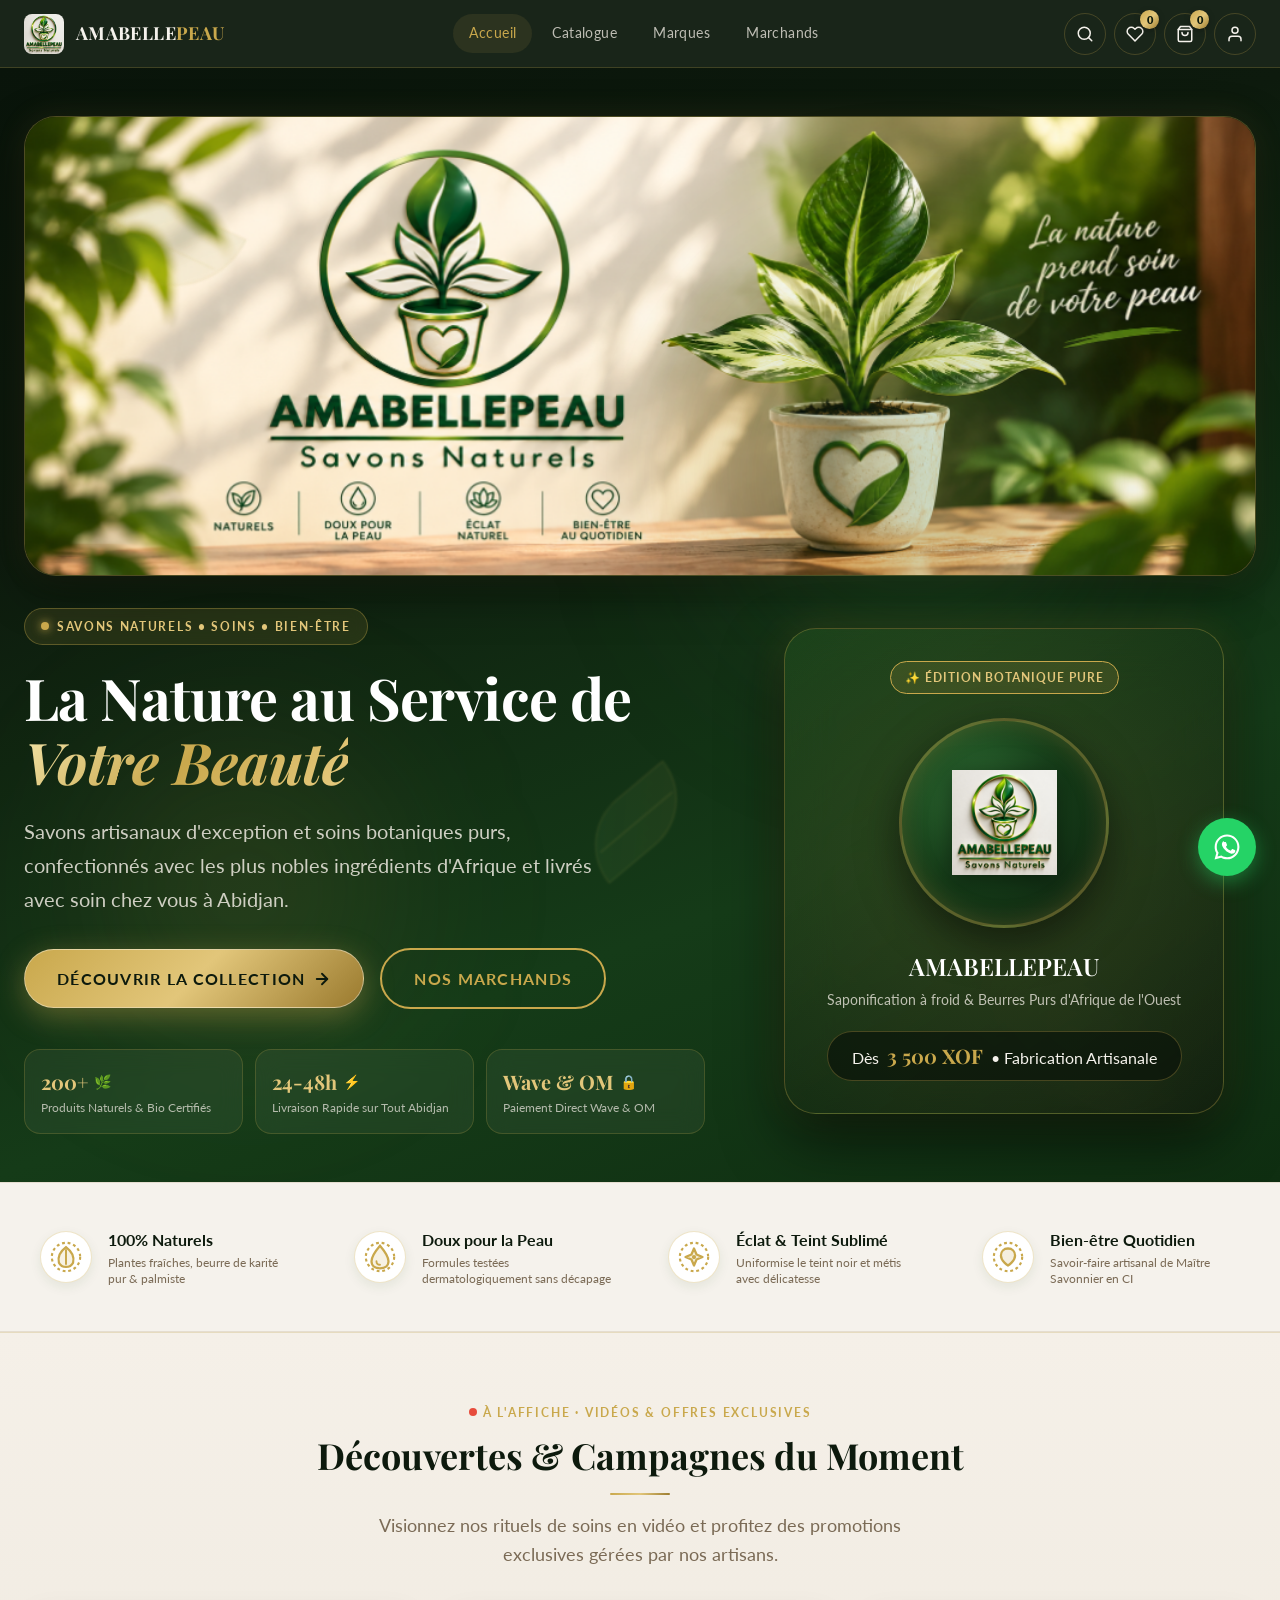
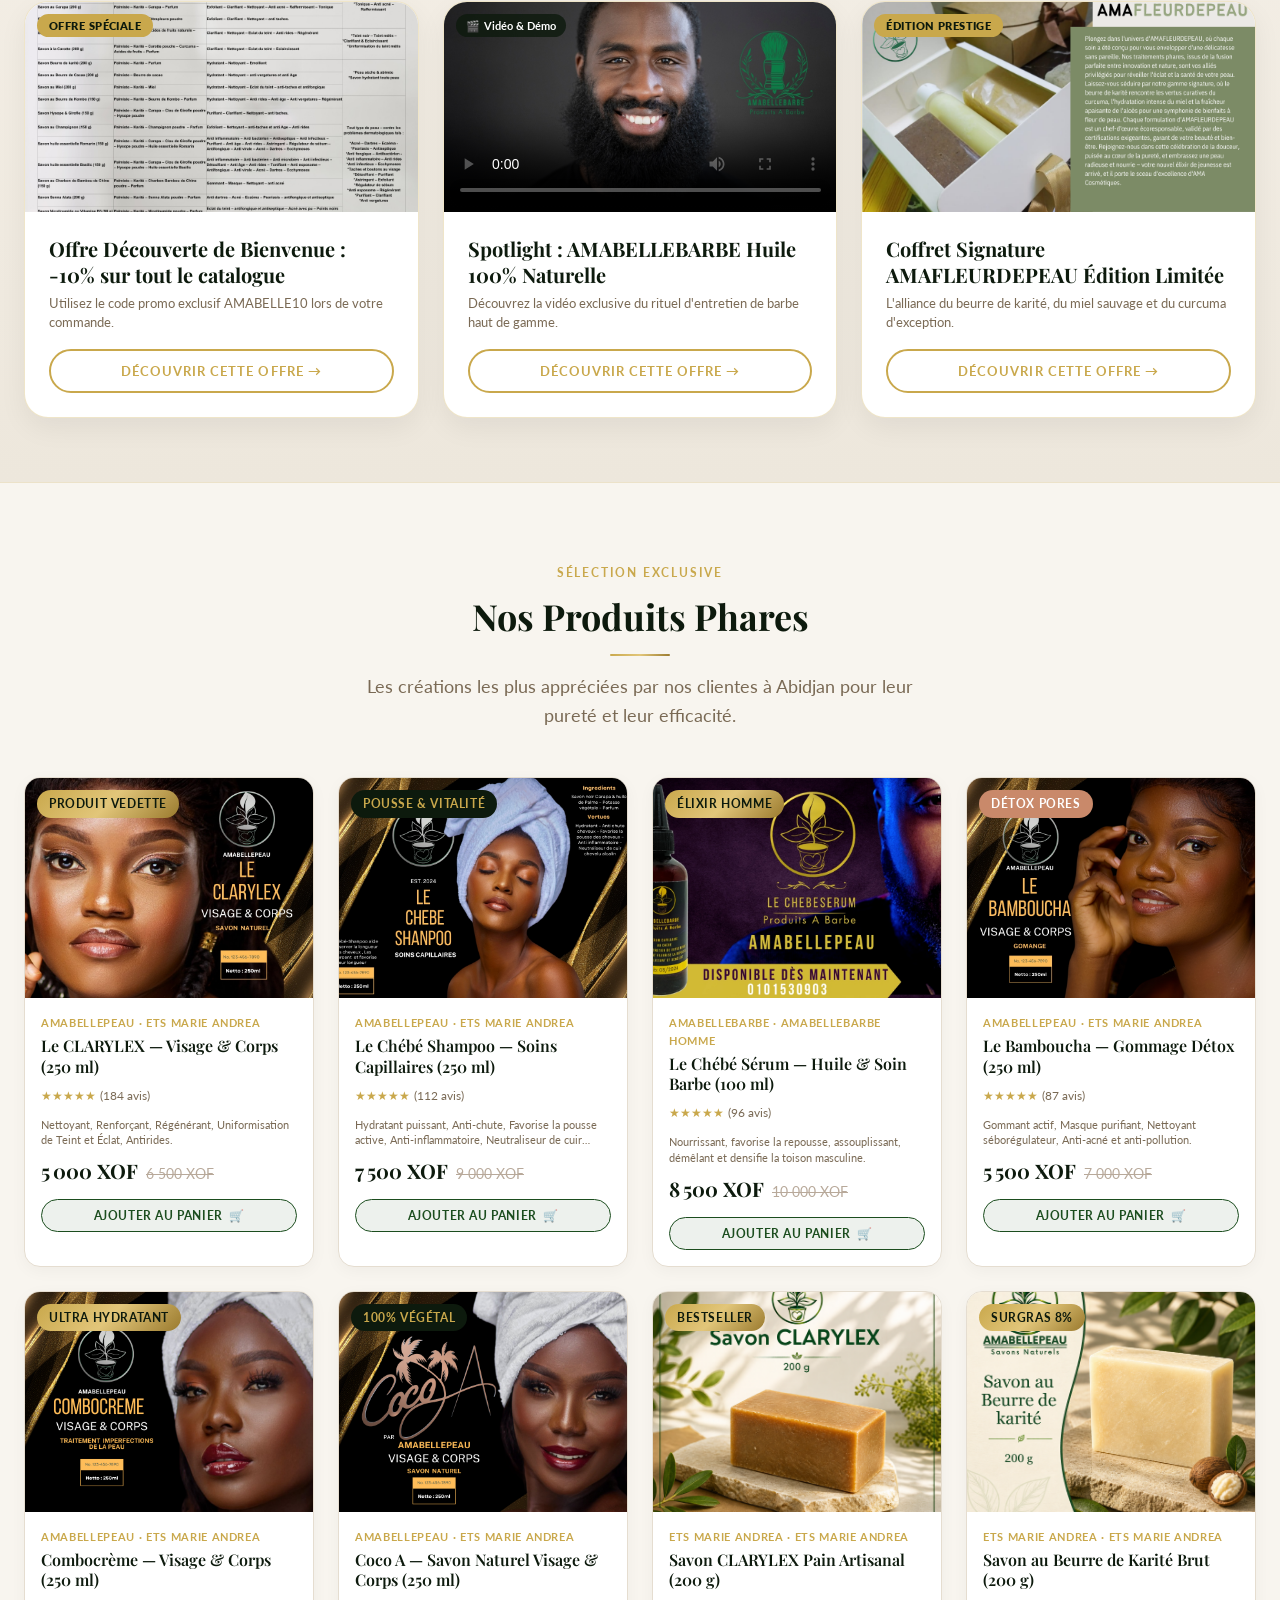
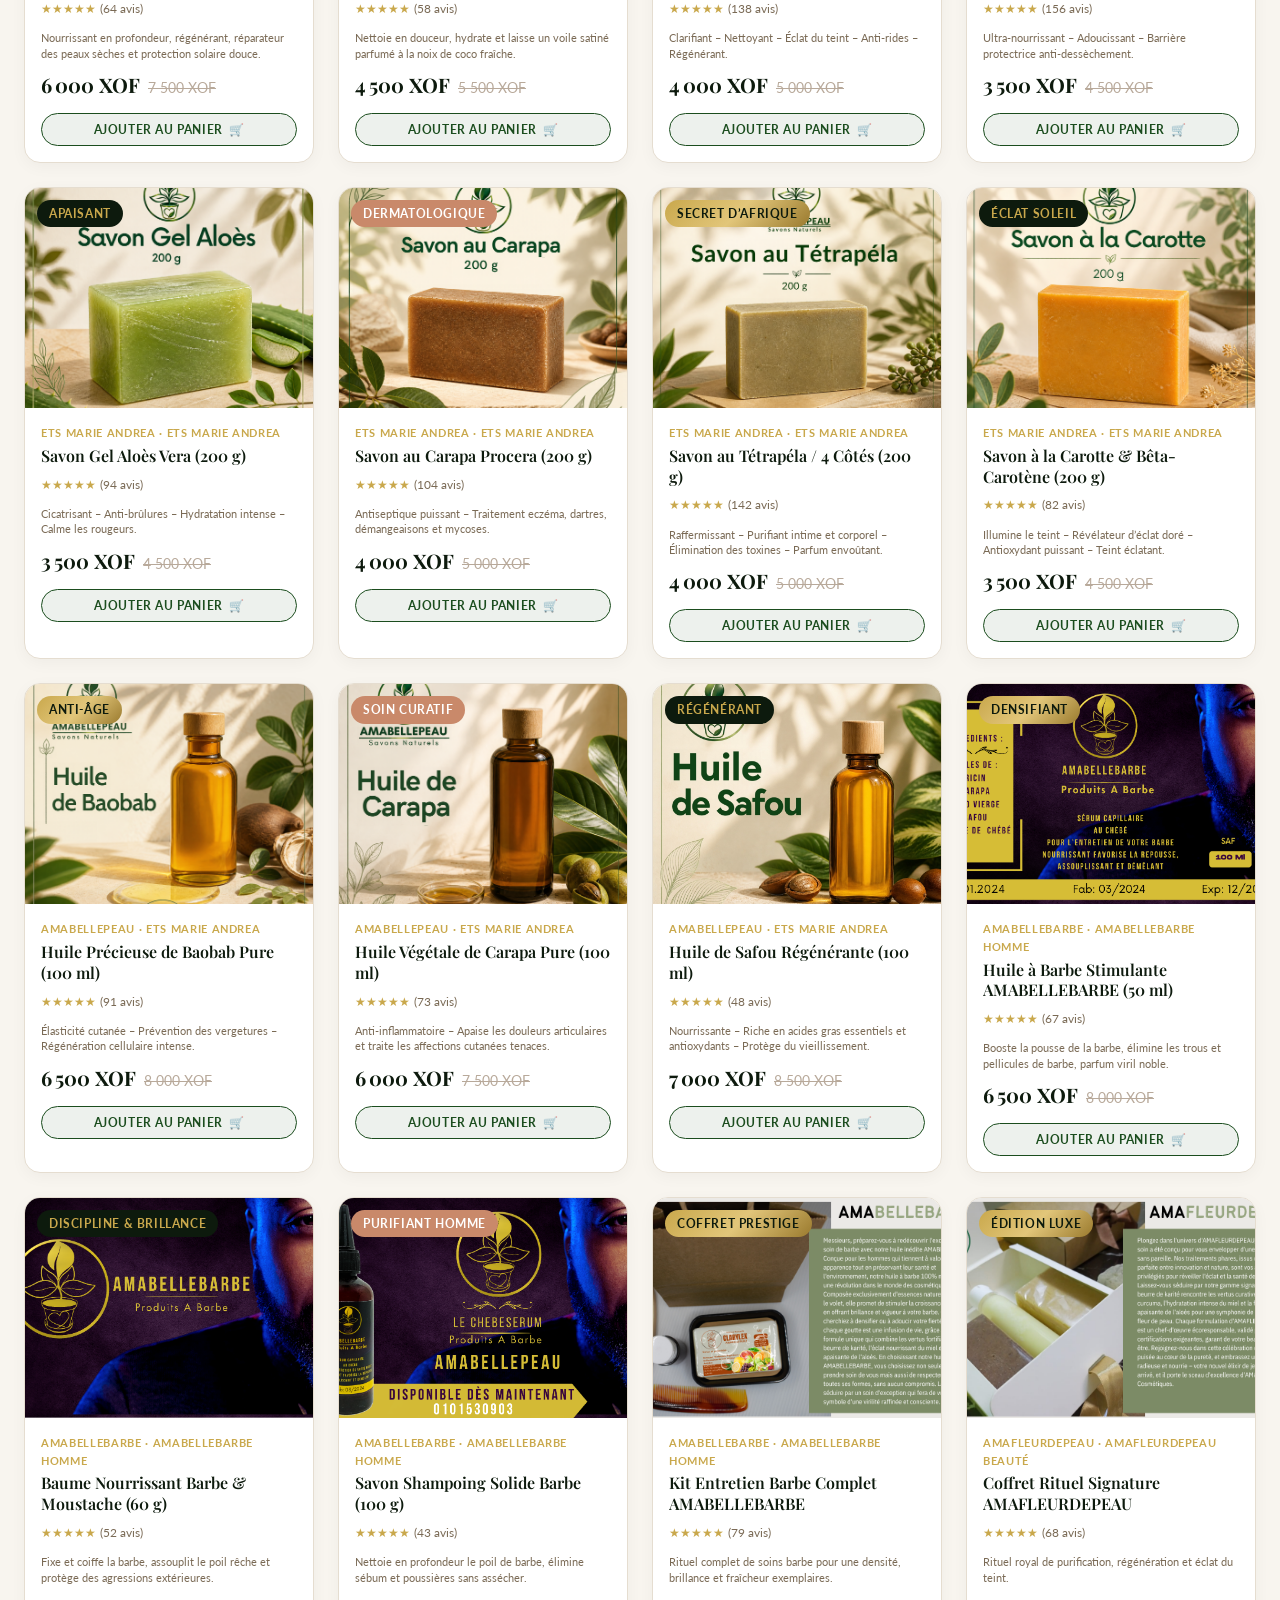
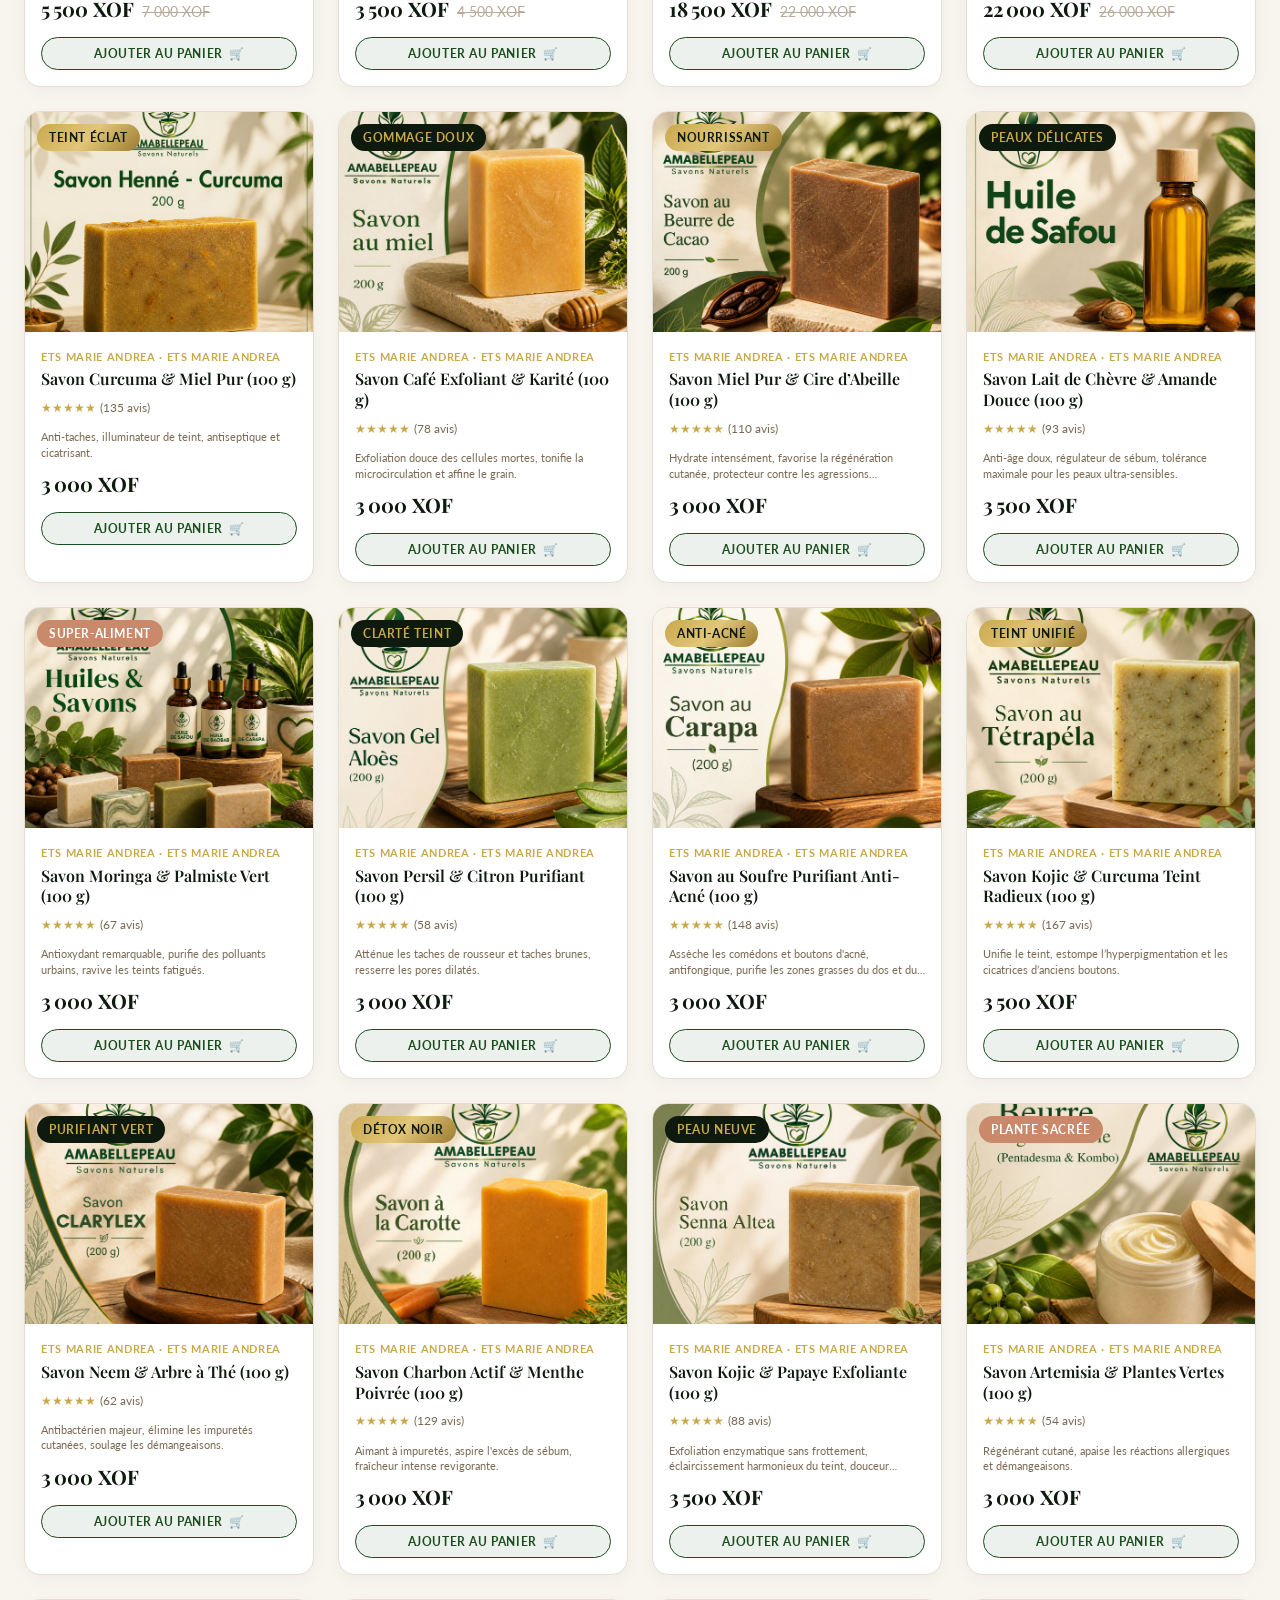
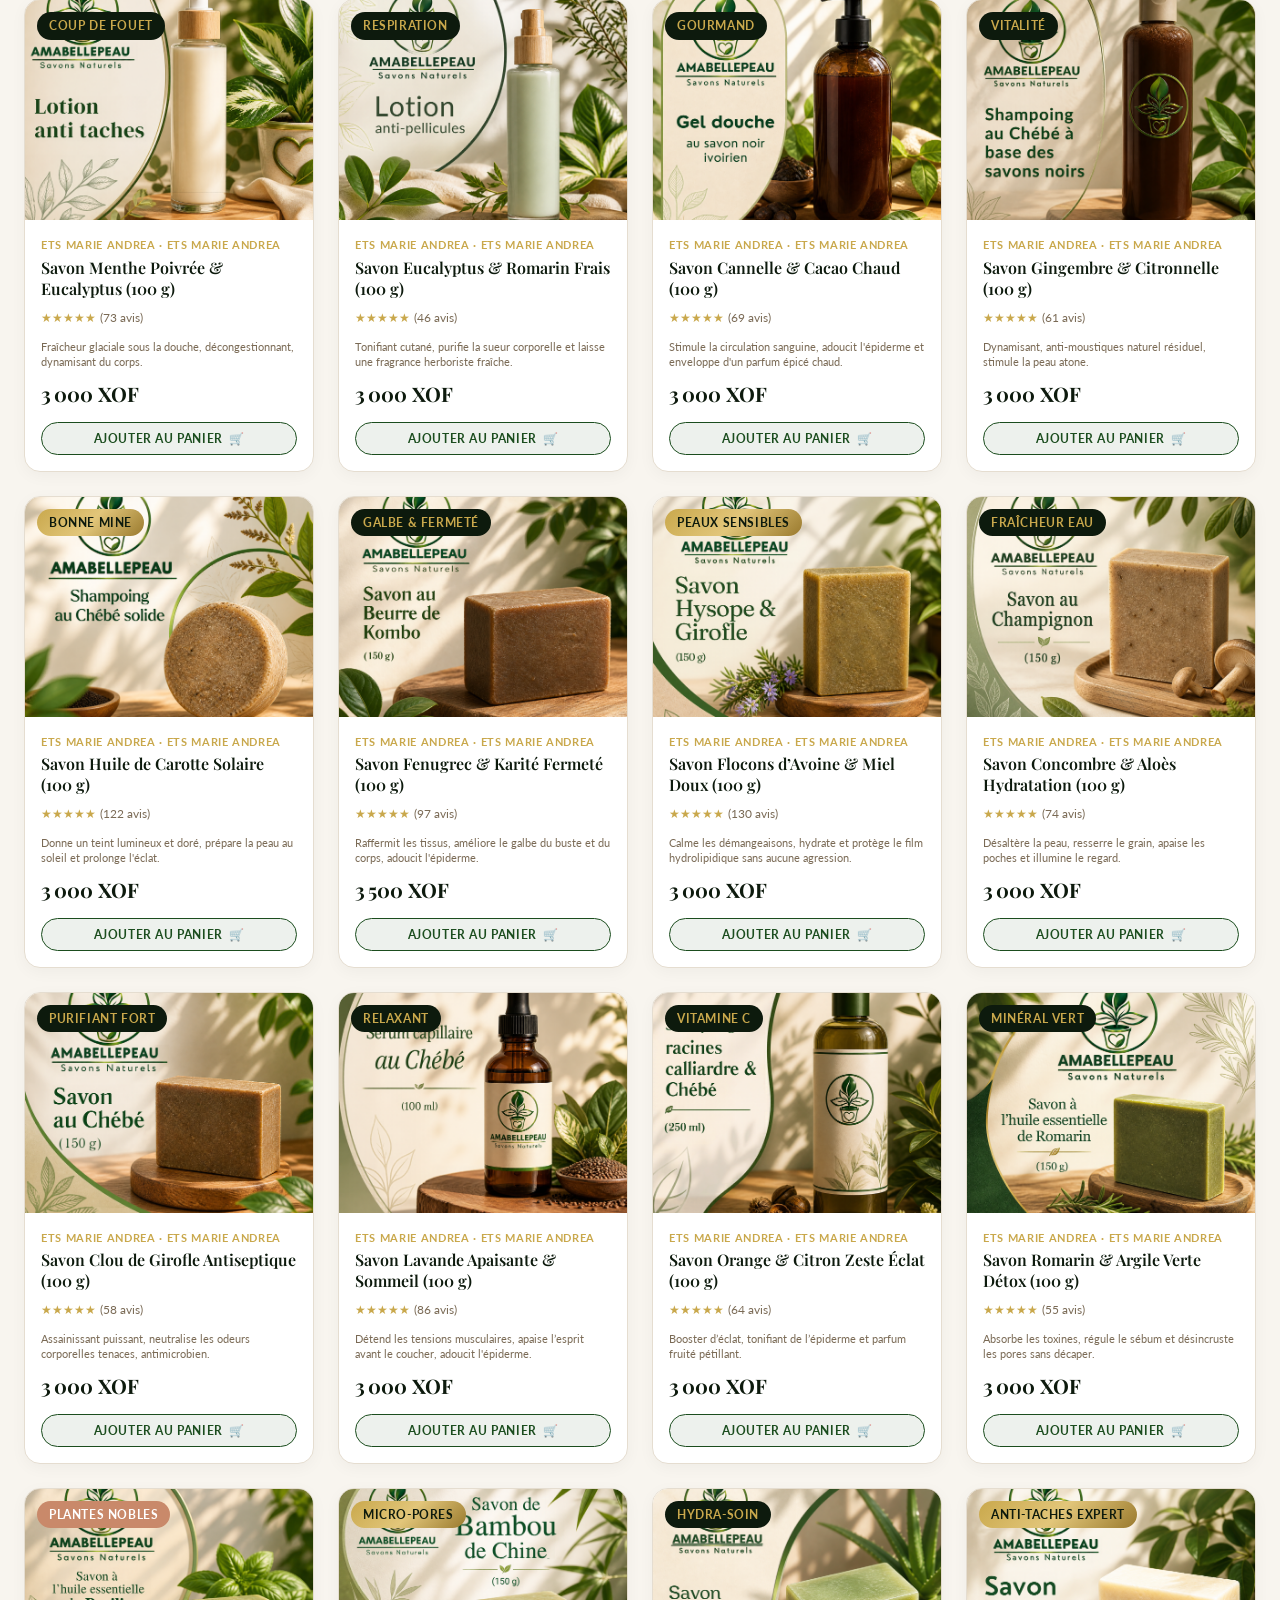
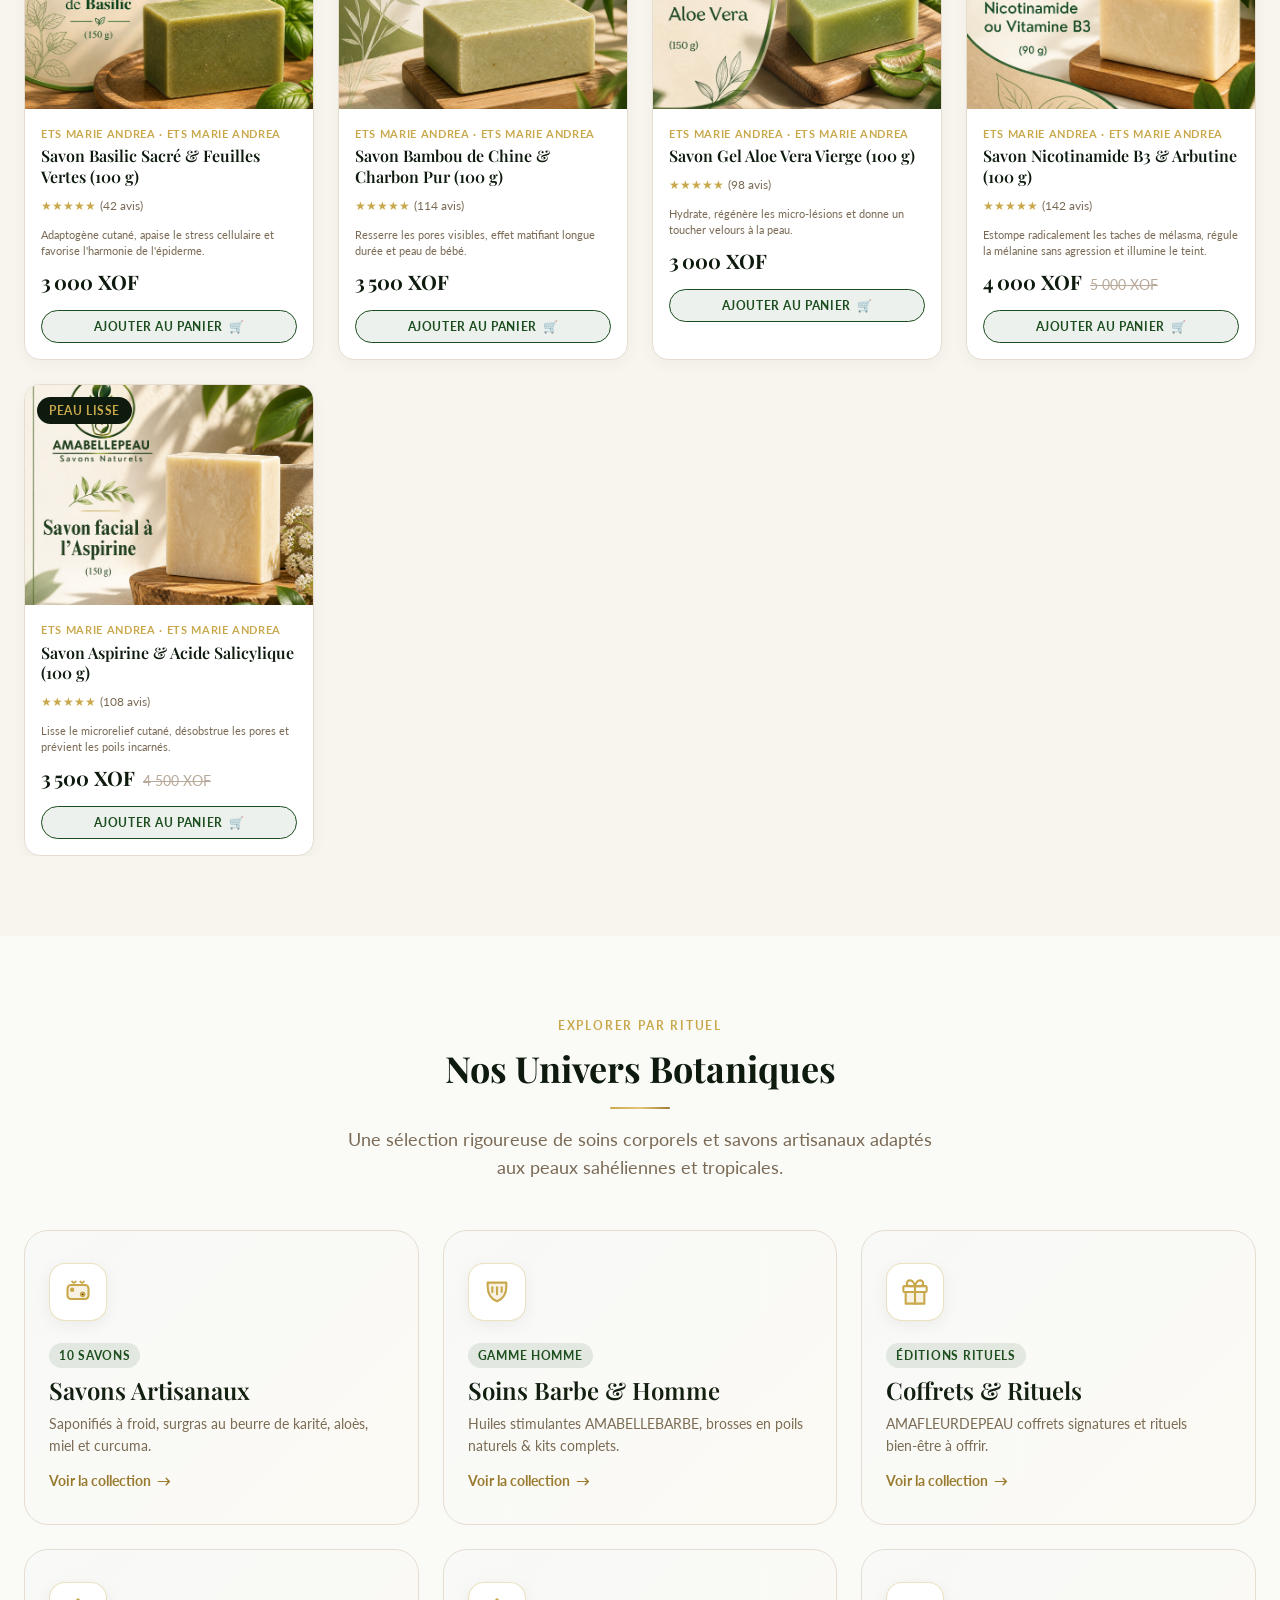
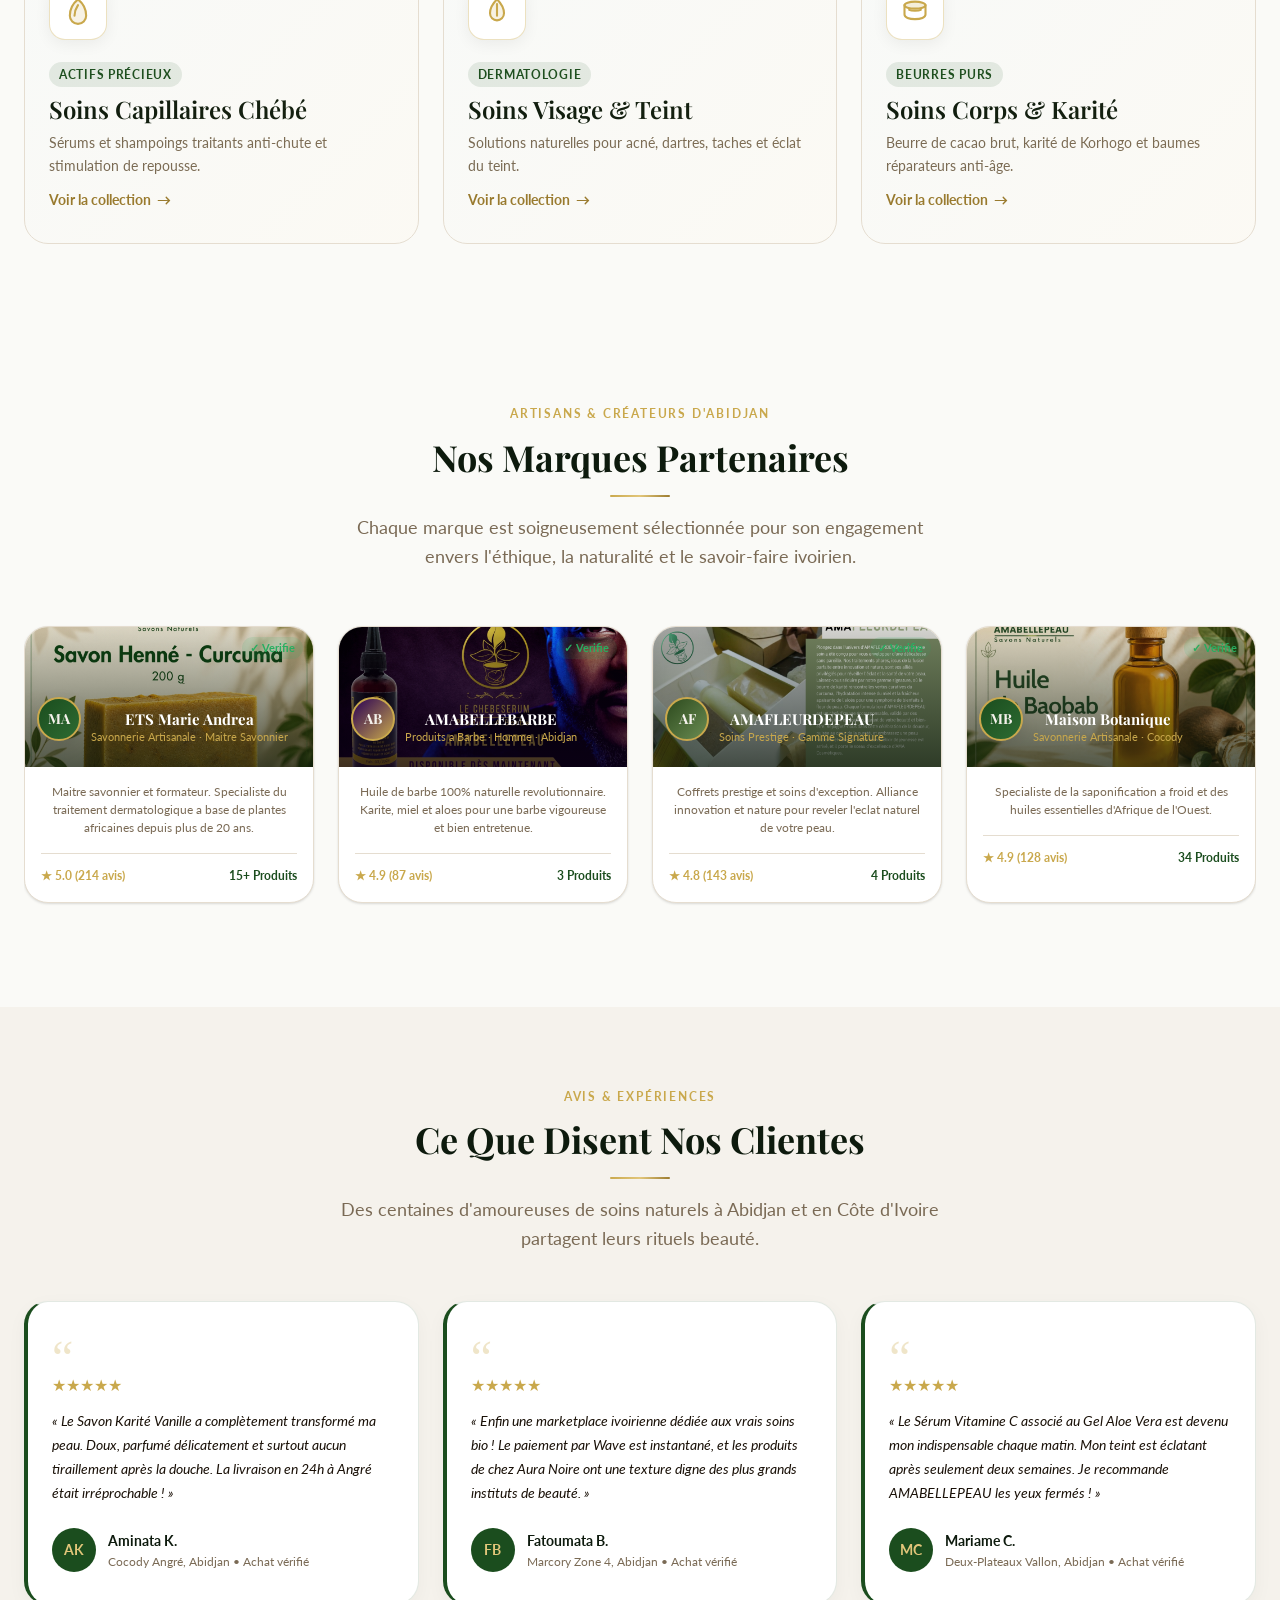
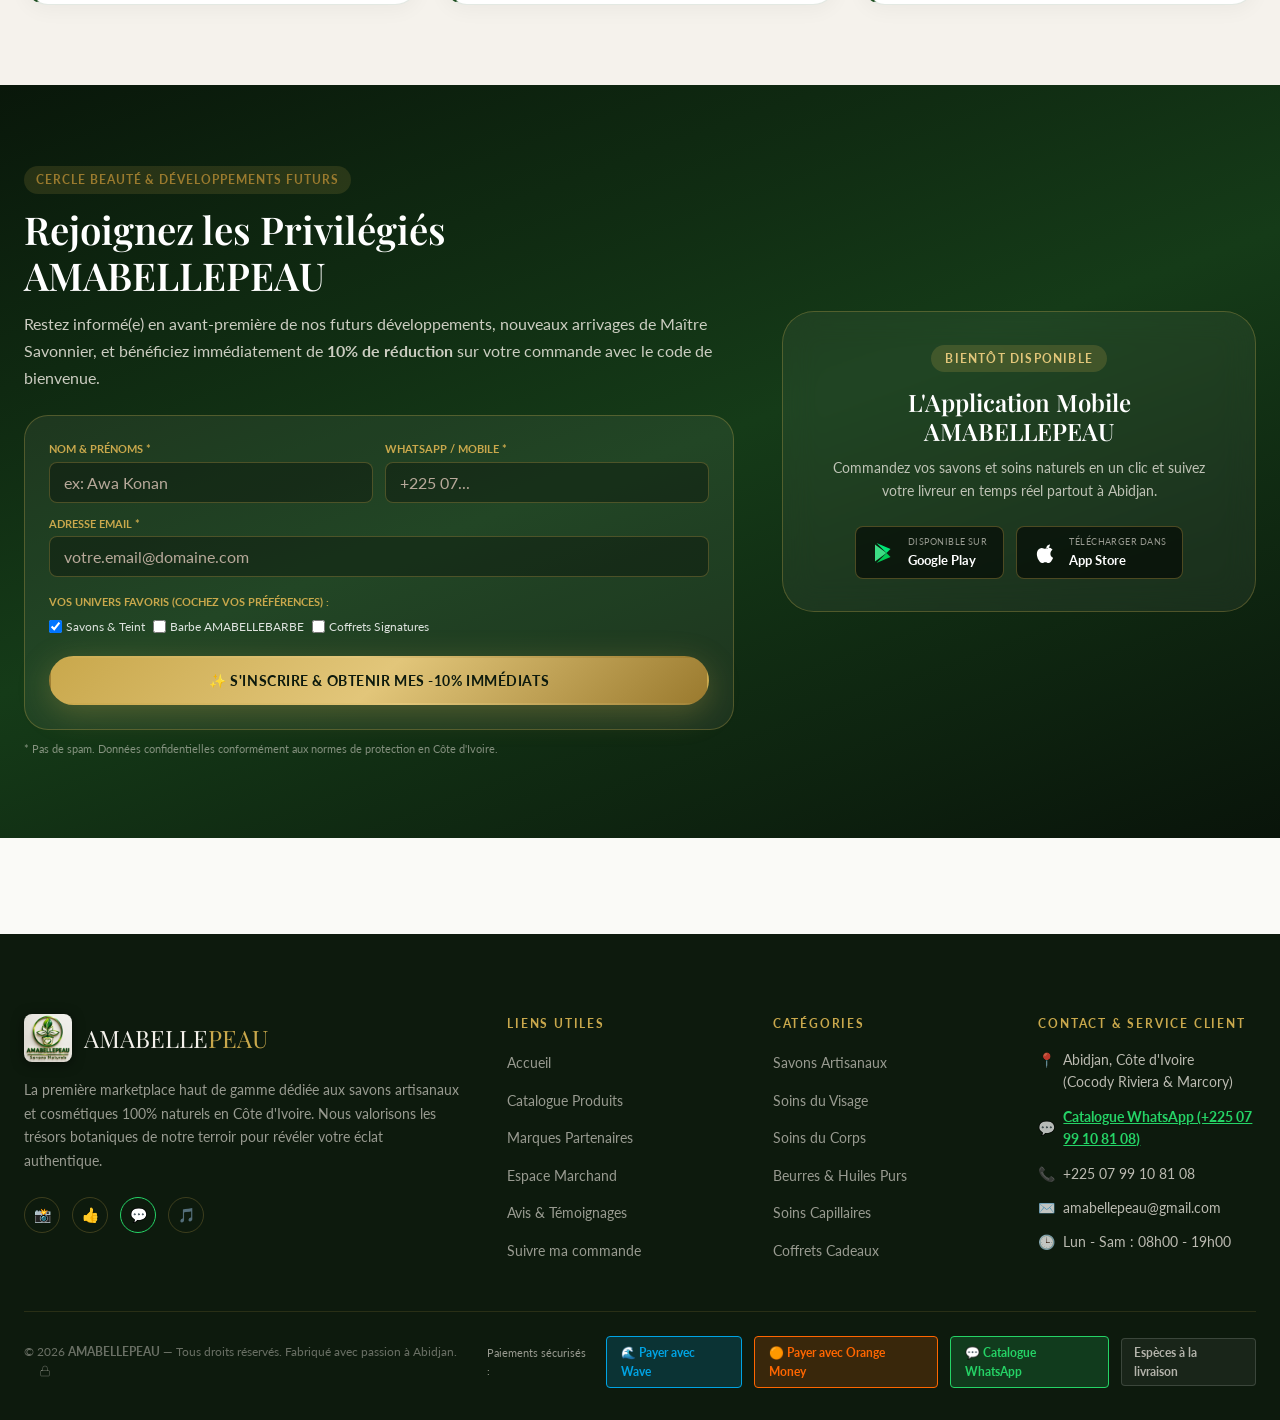
==== commit 8b2057d2: "feat(commissions-influencers): unify and synchronize commissions and influencers into a shared partn" ====
--- a/admin/index.html
+++ b/admin/index.html
@@ -936,7 +936,7 @@
             <h1>Réseau Commercial & Suivi des Commissions</h1>
             <p>Gestion des représentants par commune, ventilation du chiffre d'affaires et reversements Wave / Orange Money.</p>
           </div>
-          <button class="btn btn-primary btn-sm" onclick="openAddRepModal()">+ Nouveau Représentant</button>
+          <button class="btn btn-primary btn-sm" onclick="openAddRepModal()">+ Nouveau Partenaire & Code</button>
         </div>
 
         <div class="stats-grid-6">
@@ -970,12 +970,12 @@
             <table class="admin-table">
               <thead>
                 <tr>
-                  <th>Nom du Représentant</th>
-                  <th>Zone / Commune</th>
-                  <th>Téléphone</th>
+                  <th>Partenaire & Rôle</th>
+                  <th>Code Tracking</th>
+                  <th>Zone & Contact</th>
                   <th>Nb Ventes</th>
                   <th>Volume Ventes</th>
-                  <th>Commission Due (15%)</th>
+                  <th>Taux Comm.</th>
                   <th>Déjà Versé</th>
                   <th>Solde Dû</th>
                   <th>Actions</th>
@@ -1006,13 +1006,14 @@
               <thead>
                 <tr>
                   <th>Code Promo</th>
-                  <th>Influenceur / Créateur</th>
-                  <th>Réseaux Sociaux</th>
+                  <th>Partenaire & Rôle</th>
+                  <th>Réseaux & Zone</th>
                   <th>Remise Client</th>
                   <th>Commission</th>
-                  <th>Utilisations</th>
-                  <th>Ventes Générées</th>
+                  <th>Ventes / Util.</th>
+                  <th>CA Généré</th>
                   <th>Gains Cumulés</th>
+                  <th>Solde Dû</th>
                   <th>Statut</th>
                   <th>Actions</th>
                 </tr>
@@ -1532,43 +1533,73 @@
     </div>
   </div>
 
-  <!-- Modal Influencer -->
-  <div class="admin-modal-overlay" id="modalInfluencerOverlay">
+  <!-- Modal Partenaire Commercial, Mandataire & Ambassadeur -->
+  <div class="admin-modal-overlay" id="modalPartnerOverlay">
     <div class="admin-modal">
       <div class="admin-modal-header">
-        <h3 class="admin-modal-title">Créer un Code Promo Influenceur</h3>
-        <button class="admin-modal-close" onclick="closeInfluencerModal()">&times;</button>
+        <h3 class="admin-modal-title" id="modalPartnerTitle">Nouveau Partenaire & Code Tracking</h3>
+        <button class="admin-modal-close" onclick="closePartnerModal()">&times;</button>
       </div>
-      <form id="influencerForm" onsubmit="handleInfluencerFormSubmit(event)">
+      <form id="partnerForm" onsubmit="handlePartnerFormSubmit(event)">
         <div class="admin-modal-body">
-          <div class="form-group">
-            <label class="form-label">Code Promo Souhaité *</label>
-            <input type="text" id="infInputCode" class="form-input" placeholder="ex: GLOW2026" style="text-transform:uppercase;font-family:monospace;font-weight:700;" required>
-          </div>
+          <input type="hidden" id="editPartnerId">
           <div style="display:grid;grid-template-columns:1fr 1fr;gap:var(--space-4);">
             <div class="form-group">
-              <label class="form-label">Nom de l'Influenceur / Ambassadeur *</label>
-              <input type="text" id="infInputName" class="form-input" placeholder="ex: Sarah K." required>
+              <label class="form-label">Nom Complet du Partenaire *</label>
+              <input type="text" id="partnerInputName" class="form-input" placeholder="ex: Jean-Marc Kouamé" required oninput="autoSuggestPartnerCode()">
             </div>
             <div class="form-group">
-              <label class="form-label">Identifiant Social (Instagram/TikTok)</label>
-              <input type="text" id="infInputHandle" class="form-input" placeholder="@sarah_glow">
-            </div>
-          </div>
+              <label class="form-label">Rôle / Statut Commercial *</label>
+              <select id="partnerInputRole" class="form-select" required onchange="handlePartnerRoleChange(this.value)">
+                <option value="representative">Représentant Mandaté (Réseau Local 15%)</option>
+                <option value="influencer">Ambassadeur / Influenceur (Médias & Web)</option>
+                <option value="reseller">Revendeur Agréé / Dépôt-Vente</option>
+                <option value="affiliate">Affilié / Prescripteur</option>
+              </select>
+            </div>
+          </div>
+
           <div style="display:grid;grid-template-columns:1fr 1fr;gap:var(--space-4);">
             <div class="form-group">
-              <label class="form-label">Remise Client (%) *</label>
-              <input type="number" id="infInputDiscount" class="form-input" value="10" min="5" max="30" required>
+              <div style="display:flex;justify-content:space-between;align-items:center;margin-bottom:4px;">
+                <label class="form-label" style="margin:0;">Code Promo / Tracking *</label>
+                <button type="button" class="btn btn-ghost btn-sm" style="font-size:11px;padding:2px 6px;" onclick="generateRandomPartnerCode()">⚡ Générer</button>
+              </div>
+              <input type="text" id="partnerInputCode" class="form-input" placeholder="ex: KOUAME15" style="text-transform:uppercase;font-family:monospace;font-weight:700;" required>
             </div>
             <div class="form-group">
-              <label class="form-label">Commission Influenceur (%) *</label>
-              <input type="number" id="infInputComm" class="form-input" value="5" min="2" max="15" required>
+              <label class="form-label">Téléphone / Wave / Orange Money *</label>
+              <input type="text" id="partnerInputPhone" class="form-input" placeholder="+225 07 00 00 00 00" required>
+            </div>
+          </div>
+
+          <div style="display:grid;grid-template-columns:1fr 1fr;gap:var(--space-4);">
+            <div class="form-group">
+              <label class="form-label">Zone / Commune Principale</label>
+              <input type="text" id="partnerInputZone" class="form-input" placeholder="ex: Cocody & Bingerville">
+            </div>
+            <div class="form-group">
+              <label class="form-label">Identifiant Social ou Boutique</label>
+              <input type="text" id="partnerInputHandle" class="form-input" placeholder="ex: @jeanmarc_ci">
+            </div>
+          </div>
+
+          <div style="display:grid;grid-template-columns:1fr 1fr;gap:var(--space-4);">
+            <div class="form-group">
+              <label class="form-label">Taux de Commission Partenaire (%) *</label>
+              <input type="number" id="partnerInputRate" class="form-input" value="15" min="2" max="30" required>
+              <span style="font-size:10px;color:var(--color-text-muted);">Barème AMABELLEPEAU standard : 15%</span>
+            </div>
+            <div class="form-group">
+              <label class="form-label">Remise Offerte au Client (%) *</label>
+              <input type="number" id="partnerInputDiscount" class="form-input" value="5" min="0" max="25" required>
+              <span style="font-size:10px;color:var(--color-text-muted);">Réduction appliquée avec son code (ex: 5% ou 10%)</span>
             </div>
           </div>
         </div>
         <div class="admin-modal-header" style="justify-content:flex-end;gap:var(--space-3);background:var(--color-surface-alt);">
-          <button type="button" class="btn btn-ghost btn-sm" onclick="closeInfluencerModal()">Annuler</button>
-          <button type="submit" class="btn btn-primary btn-sm">Activer le Code</button>
+          <button type="button" class="btn btn-ghost btn-sm" onclick="closePartnerModal()">Annuler</button>
+          <button type="submit" class="btn btn-primary btn-sm" id="btnSubmitPartner">Enregistrer le Partenaire</button>
         </div>
       </form>
     </div>
@@ -2439,12 +2470,14 @@
       renderOverview();
     }
 
+    // ── SYNCHRONIZED PARTNERS, COMMISSIONS & INFLUENCERS LOGIC ──
+
     function renderAdminRepresentatives() {
-      const reps = AdminStore.getRepresentatives();
-      const totalSales = reps.reduce((a, r) => a + (r.salesVolume || 0), 0);
-      const totalDue = reps.reduce((a, r) => a + (r.commissionDue || 0), 0);
-      const totalPaid = reps.reduce((a, r) => a + (r.paidAmount || 0), 0);
-      const totalPending = reps.reduce((a, r) => a + (r.pendingBalance || 0), 0);
+      const partners = AdminStore.getPartners();
+      const totalSales = partners.reduce((a, r) => a + (r.salesVolume || 0), 0);
+      const totalDue = partners.reduce((a, r) => a + (r.commissionDue || 0), 0);
+      const totalPaid = partners.reduce((a, r) => a + (r.paidAmount || 0), 0);
+      const totalPending = partners.reduce((a, r) => a + (r.pendingBalance || 0), 0);
 
       document.getElementById('statRepTotalSales').textContent = new Intl.NumberFormat('fr-FR').format(totalSales) + ' XOF';
       document.getElementById('statRepTotalDue').textContent = new Intl.NumberFormat('fr-FR').format(totalDue) + ' XOF';
@@ -2452,94 +2485,232 @@
       document.getElementById('statRepTotalPending').textContent = new Intl.NumberFormat('fr-FR').format(totalPending) + ' XOF';
 
       const body = document.getElementById('representativesTableBody');
-      body.innerHTML = reps.map(r => `
-        <tr>
-          <td><strong>${r.name}</strong></td>
-          <td>${r.zone}</td>
-          <td>${r.phone}</td>
-          <td>${r.salesCount} ventes</td>
-          <td><strong>${new Intl.NumberFormat('fr-FR').format(r.salesVolume)} XOF</strong></td>
-          <td><span class="status-badge approved">${r.rate}%</span></td>
-          <td style="color:#27AE60;font-weight:700;">${new Intl.NumberFormat('fr-FR').format(r.paidAmount)} XOF</td>
-          <td style="color:${r.pendingBalance > 0 ? '#E74C3C' : '#27AE60'};font-weight:700;">${new Intl.NumberFormat('fr-FR').format(r.pendingBalance)} XOF</td>
-          <td>
-            <button class="btn-action btn-action-primary" onclick="openPayoutModal('${r.id}', '${r.name}', ${r.pendingBalance})">💳 Verser</button>
-          </td>
-        </tr>
-      `).join('');
-    }
-
-    function openPayoutModal(id, name, due) {
+      if (!body) return;
+      body.innerHTML = partners.map(r => {
+        const roleIcon = r.role === 'influencer' ? '🌟' : (r.role === 'reseller' ? '🏪' : '👔');
+        return `
+          <tr>
+            <td>
+              <strong>${r.name}</strong><br>
+              <span style="font-size:11px;color:var(--color-forest);font-weight:600;">${roleIcon} ${r.roleLabel || 'Partenaire'}</span>
+            </td>
+            <td>
+              <span style="font-family:monospace;font-weight:700;background:rgba(201,168,76,0.15);padding:3px 8px;border-radius:4px;border:1px dashed var(--color-gold);color:var(--color-gold);cursor:pointer;" title="Cliquer pour copier" onclick="navigator.clipboard.writeText('${r.code}');showAdminToast('Code ${r.code} copié !');">
+                ${r.code} 📋
+              </span>
+            </td>
+            <td>
+              <div style="font-size:12px;font-weight:600;">${r.zone || 'Abidjan'}</div>
+              <div style="font-size:11px;color:var(--color-text-muted);">${r.phone || ''}</div>
+            </td>
+            <td>${r.salesCount || 0} ventes</td>
+            <td><strong>${new Intl.NumberFormat('fr-FR').format(r.salesVolume || 0)} XOF</strong></td>
+            <td><span class="status-badge approved">${r.rate || 15}%</span></td>
+            <td style="color:#27AE60;font-weight:700;">${new Intl.NumberFormat('fr-FR').format(r.paidAmount || 0)} XOF</td>
+            <td style="color:${(r.pendingBalance || 0) > 0 ? '#E74C3C' : '#27AE60'};font-weight:700;">${new Intl.NumberFormat('fr-FR').format(r.pendingBalance || 0)} XOF</td>
+            <td>
+              <div style="display:flex;gap:4px;flex-wrap:wrap;">
+                <button class="btn-action btn-action-primary" onclick="openPayoutModal('${r.id}', '${r.name}', ${r.pendingBalance || 0}, '${r.code}')">💳 Verser</button>
+                <a href="../commission-agreement.html" target="_blank" class="btn-action" title="Contrat de Partenariat Commercial">📄</a>
+                <button class="btn-action" onclick="openEditPartnerModal('${r.id}')" title="Modifier">✏️</button>
+                <button class="btn-action btn-action-danger" onclick="deletePartnerItem('${r.id}')" title="Supprimer">🗑️</button>
+              </div>
+            </td>
+          </tr>
+        `;
+      }).join('');
+    }
+
+    function renderAdminInfluencers() {
+      const partners = AdminStore.getPartners();
+      const badge = document.getElementById('badgeInfCount');
+      if (badge) badge.textContent = partners.length;
+
+      const body = document.getElementById('influencersTableBody');
+      if (!body) return;
+      body.innerHTML = partners.map(inf => {
+        const roleIcon = inf.role === 'influencer' ? '🌟' : (inf.role === 'reseller' ? '🏪' : '👔');
+        return `
+          <tr>
+            <td>
+              <span style="font-family:monospace;font-weight:700;background:rgba(201,168,76,0.15);padding:4px 8px;border-radius:4px;border:1px dashed var(--color-gold);color:var(--color-gold);cursor:pointer;" title="Cliquer pour copier" onclick="navigator.clipboard.writeText('${inf.code}');showAdminToast('Code ${inf.code} copié !');">
+                ${inf.code} 📋
+              </span>
+            </td>
+            <td>
+              <strong>${inf.name}</strong><br>
+              <span style="font-size:11px;color:var(--color-forest);">${roleIcon} ${inf.roleLabel || 'Partenaire'}</span>
+            </td>
+            <td>
+              <span style="color:var(--color-forest);font-size:12px;">${inf.handle || '@abidjan'}</span><br>
+              <span style="font-size:11px;color:var(--color-text-muted);">${inf.zone || inf.phone || ''}</span>
+            </td>
+            <td><span class="status-badge approved">-${inf.discountPercent || 5}%</span></td>
+            <td><span class="status-badge approved">${inf.rate || inf.commissionPercent || 15}%</span></td>
+            <td><strong>${inf.salesCount || inf.usesCount || 0}</strong> utilisations</td>
+            <td><strong>${new Intl.NumberFormat('fr-FR').format(inf.salesVolume || inf.salesGenerated || 0)} XOF</strong></td>
+            <td style="color:var(--color-gold);font-weight:700;">${new Intl.NumberFormat('fr-FR').format(inf.commissionDue || inf.commissionEarned || 0)} XOF</td>
+            <td style="color:${(inf.pendingBalance || 0) > 0 ? '#E74C3C' : '#27AE60'};font-weight:700;">${new Intl.NumberFormat('fr-FR').format(inf.pendingBalance || 0)} XOF</td>
+            <td><span class="status-badge approved">${inf.status || 'active'}</span></td>
+            <td>
+              <div style="display:flex;gap:4px;">
+                <button class="btn-action btn-action-primary" onclick="openPayoutModal('${inf.id}', '${inf.name}', ${inf.pendingBalance || 0}, '${inf.code}')">💳 Verser</button>
+                <button class="btn-action" onclick="openEditPartnerModal('${inf.id}')" title="Modifier">✏️</button>
+                <button class="btn-action btn-action-danger" onclick="deletePartnerItem('${inf.id}')" title="Retirer">✕</button>
+              </div>
+            </td>
+          </tr>
+        `;
+      }).join('');
+    }
+
+    function openAddRepModal() {
+      openAddPartnerModal('representative');
+    }
+
+    function openAddInfluencerModal() {
+      openAddPartnerModal('influencer');
+    }
+
+    function openAddPartnerModal(defaultRole = 'representative') {
+      document.getElementById('partnerForm').reset();
+      document.getElementById('editPartnerId').value = '';
+      document.getElementById('modalPartnerTitle').textContent = defaultRole === 'influencer'
+        ? 'Créer un Code Promo & Ambassadeur'
+        : 'Nouveau Représentant / Mandataire Commercial';
+      document.getElementById('partnerInputRole').value = defaultRole;
+      document.getElementById('partnerInputRate').value = 15;
+      document.getElementById('partnerInputDiscount').value = defaultRole === 'influencer' ? 10 : 5;
+      document.getElementById('modalPartnerOverlay').classList.add('active');
+    }
+
+    function openEditPartnerModal(id) {
+      const partners = AdminStore.getPartners();
+      const p = partners.find(x => x.id === id);
+      if (!p) return;
+
+      document.getElementById('editPartnerId').value = p.id;
+      document.getElementById('modalPartnerTitle').textContent = 'Modifier le Partenaire : ' + p.name;
+      document.getElementById('partnerInputName').value = p.name || '';
+      document.getElementById('partnerInputRole').value = p.role || 'representative';
+      document.getElementById('partnerInputCode').value = p.code || '';
+      document.getElementById('partnerInputPhone').value = p.phone || '';
+      document.getElementById('partnerInputZone').value = p.zone || '';
+      document.getElementById('partnerInputHandle').value = p.handle || '';
+      document.getElementById('partnerInputRate').value = p.rate || p.commissionPercent || 15;
+      document.getElementById('partnerInputDiscount').value = p.discountPercent || 5;
+
+      document.getElementById('modalPartnerOverlay').classList.add('active');
+    }
+
+    function closePartnerModal() {
+      document.getElementById('modalPartnerOverlay').classList.remove('active');
+    }
+
+    function autoSuggestPartnerCode() {
+      const editId = document.getElementById('editPartnerId').value;
+      if (editId) return; // do not overwrite code when editing
+      const name = document.getElementById('partnerInputName').value.trim();
+      const rate = document.getElementById('partnerInputRate').value || '15';
+      if (name.length >= 3) {
+        const clean = name.replace(/[^a-zA-Z]/g, '').substring(0, 6).toUpperCase();
+        document.getElementById('partnerInputCode').value = clean + rate;
+      }
+    }
+
+    function generateRandomPartnerCode() {
+      const name = document.getElementById('partnerInputName').value.trim();
+      const base = name ? name.replace(/[^a-zA-Z]/g, '').substring(0, 5).toUpperCase() : 'ABP';
+      const rand = Math.floor(10 + Math.random() * 90);
+      document.getElementById('partnerInputCode').value = base + rand;
+    }
+
+    function handlePartnerRoleChange(role) {
+      const rateInput = document.getElementById('partnerInputRate');
+      const discountInput = document.getElementById('partnerInputDiscount');
+      if (role === 'representative' || role === 'reseller') {
+        rateInput.value = 15;
+        discountInput.value = 5;
+      } else if (role === 'influencer') {
+        rateInput.value = 15;
+        discountInput.value = 10;
+      }
+    }
+
+    function handlePartnerFormSubmit(e) {
+      e.preventDefault();
+      const editId = document.getElementById('editPartnerId').value;
+      const role = document.getElementById('partnerInputRole').value;
+      const roleLabels = {
+        representative: 'Représentant Mandaté',
+        influencer: 'Ambassadeur / Influenceur',
+        reseller: 'Revendeur Mandaté',
+        affiliate: 'Affilié / Prescripteur'
+      };
+
+      const payload = {
+        name: document.getElementById('partnerInputName').value.trim(),
+        role: role,
+        roleLabel: roleLabels[role] || 'Partenaire',
+        code: document.getElementById('partnerInputCode').value.trim().toUpperCase(),
+        phone: document.getElementById('partnerInputPhone').value.trim(),
+        zone: document.getElementById('partnerInputZone').value.trim() || 'Abidjan',
+        handle: document.getElementById('partnerInputHandle').value.trim() || '@abidjan',
+        rate: Number(document.getElementById('partnerInputRate').value) || 15,
+        commissionPercent: Number(document.getElementById('partnerInputRate').value) || 15,
+        discountPercent: Number(document.getElementById('partnerInputDiscount').value) || 5
+      };
+
+      if (editId) {
+        AdminStore.updatePartner(editId, payload);
+        showAdminToast('Partenaire ' + payload.name + ' mis à jour avec succès ✓');
+      } else {
+        AdminStore.addPartner(payload);
+        showAdminToast('Partenaire ' + payload.name + ' (Code: ' + payload.code + ') activé avec succès ✓');
+      }
+
+      closePartnerModal();
+      renderAdminRepresentatives();
+      renderAdminInfluencers();
+      renderOverview();
+    }
+
+    function deletePartnerItem(id) {
+      if (confirm('Voulez-vous supprimer ce partenaire et désactiver son code tracking / affiliation ?')) {
+        AdminStore.deletePartner(id);
+        showAdminToast('Partenaire supprimé avec succès');
+        renderAdminRepresentatives();
+        renderAdminInfluencers();
+        renderOverview();
+      }
+    }
+
+    // Modal Payout
+    function openPayoutModal(id, name, due, code = '') {
       document.getElementById('payoutRepId').value = id;
-      document.getElementById('payoutRepName').value = name + ' (Solde dû: ' + new Intl.NumberFormat('fr-FR').format(due) + ' XOF)';
-      document.getElementById('payoutAmountInput').value = due > 0 ? due : 50000;
+      const codeInfo = code ? ' [Code: ' + code + ']' : '';
+      document.getElementById('payoutRepName').value = name + codeInfo + ' (Solde dû: ' + new Intl.NumberFormat('fr-FR').format(due) + ' XOF)';
+      document.getElementById('payoutAmountInput').value = due > 0 ? due : 25000;
       document.getElementById('modalPayoutOverlay').classList.add('active');
     }
+
     function closePayoutModal() {
       document.getElementById('modalPayoutOverlay').classList.remove('active');
     }
+
     function handlePayoutFormSubmit(e) {
       e.preventDefault();
       const id = document.getElementById('payoutRepId').value;
-      const amt = document.getElementById('payoutAmountInput').value;
-      AdminStore.recordPayout(id, amt);
-      showAdminToast('Versement de ' + new Intl.NumberFormat('fr-FR').format(amt) + ' XOF enregistré !');
+      const amt = Number(document.getElementById('payoutAmountInput').value) || 0;
+      const provider = document.getElementById('payoutProviderSelect').value;
+      const ref = document.getElementById('payoutRefInput').value || ('PAY-' + Date.now());
+
+      AdminStore.recordPayout(id, amt, provider, ref);
+      showAdminToast(`Versement Wave/OM de ${new Intl.NumberFormat('fr-FR').format(amt)} XOF enregistré avec succès ✓`);
       closePayoutModal();
       renderAdminRepresentatives();
-    }
-
-    function renderAdminInfluencers() {
-      const influencers = AdminStore.getInfluencers();
-      document.getElementById('badgeInfCount').textContent = influencers.length;
-
-      const body = document.getElementById('influencersTableBody');
-      body.innerHTML = influencers.map(inf => `
-        <tr>
-          <td>
-            <span style="font-family:monospace;font-weight:700;background:rgba(201,168,76,0.15);padding:4px 8px;border-radius:4px;border:1px dashed var(--color-gold);color:var(--color-gold);">${inf.code}</span>
-          </td>
-          <td><strong>${inf.name}</strong></td>
-          <td><span style="color:var(--color-forest);">${inf.handle}</span></td>
-          <td><span class="status-badge approved">-${inf.discountPercent}%</span></td>
-          <td><span class="status-badge approved">${inf.commissionPercent}%</span></td>
-          <td><strong>${inf.usesCount}</strong> utilisations</td>
-          <td>${new Intl.NumberFormat('fr-FR').format(inf.salesGenerated)} XOF</td>
-          <td style="color:var(--color-gold);font-weight:700;">${new Intl.NumberFormat('fr-FR').format(inf.commissionEarned)} XOF</td>
-          <td><span class="status-badge approved">${inf.status}</span></td>
-          <td>
-            <button class="btn-action btn-action-danger" onclick="deleteInfluencer('${inf.id}')">✕ Retirer</button>
-          </td>
-        </tr>
-      `).join('');
-    }
-
-    function openAddInfluencerModal() {
-      document.getElementById('influencerForm').reset();
-      document.getElementById('modalInfluencerOverlay').classList.add('active');
-    }
-    function closeInfluencerModal() {
-      document.getElementById('modalInfluencerOverlay').classList.remove('active');
-    }
-    function handleInfluencerFormSubmit(e) {
-      e.preventDefault();
-      const inf = {
-        code: document.getElementById('infInputCode').value.toUpperCase(),
-        name: document.getElementById('infInputName').value,
-        handle: document.getElementById('infInputHandle').value || '@abidjan',
-        discountPercent: Number(document.getElementById('infInputDiscount').value),
-        commissionPercent: Number(document.getElementById('infInputComm').value)
-      };
-      AdminStore.addInfluencer(inf);
-      showAdminToast('Code promo ' + inf.code + ' activé avec succès');
-      closeInfluencerModal();
       renderAdminInfluencers();
-    }
-    function deleteInfluencer(id) {
-      if (confirm('Voulez-vous supprimer ce code promo ?')) {
-        AdminStore.deleteInfluencer(id);
-        showAdminToast('Code supprimé');
-        renderAdminInfluencers();
-      }
+      renderOverview();
     }
 
     function renderAdminOrders() {
@@ -2660,6 +2831,7 @@
       renderAdminMerchants();
     });
 
+    window.addEventListener('abp_partners_updated', () => { renderAdminRepresentatives(); renderAdminInfluencers(); });
     window.addEventListener('abp_promotions_updated', () => renderAdminPromotions());
     window.addEventListener('abp_products_updated', () => renderAdminProducts());
     window.addEventListener('abp_merchants_updated', () => renderAdminMerchants());
